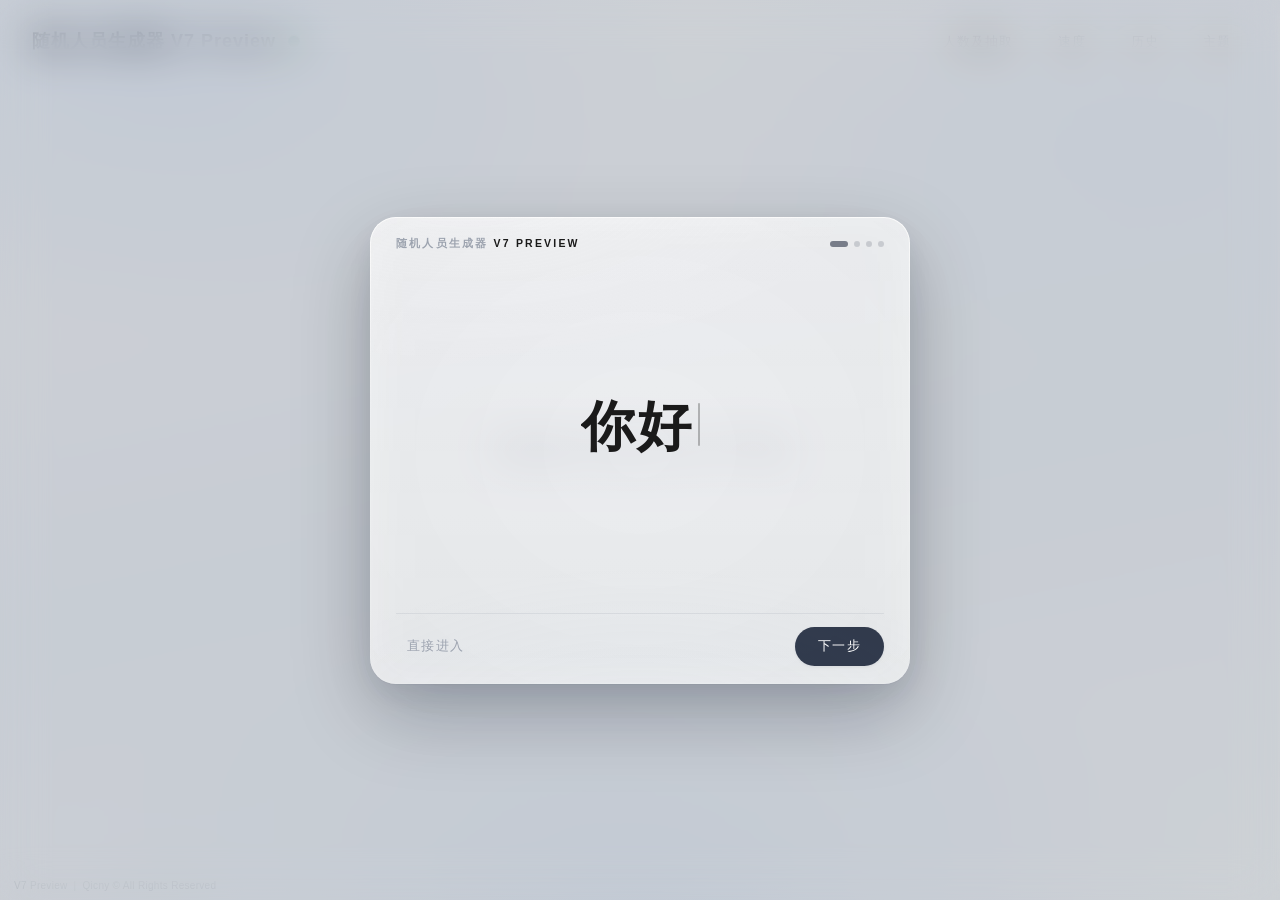
==== 分支/index.html @ a927fd6f "Add V7 preview, beta channel, and Pages deployment - Publish main at / and beta at /beta/ with GitHu" ====
<!DOCTYPE html>
<html lang="zh-CN">
<head>
<meta charset="UTF-8">
<meta name="viewport" content="width=device-width, initial-scale=1.0">
<title>随机人员生成器 V7 Preview</title>
<link rel="icon" href="data:,">
<script>
/* 版本渠道：尽早读取上次选择并跳转，避免页面先渲染再闪跳。
   /beta/ 为测试版，站点根路径为正式版；本地 file:// 调试不跳转。 */
(function () {
  'use strict';
  try {
    var saved = localStorage.getItem('rplg_channel_v1');
    if (saved !== 'preview' && saved !== 'release') return;
    if (location.protocol !== 'http:' && location.protocol !== 'https:') return;
    if (/^(localhost|127\.0\.0\.1|\[::1\])$/.test(location.hostname)) return;
    var path = location.pathname;
    var betaAt = path.indexOf('/beta/');
    var onBeta = betaAt !== -1;
    var base = onBeta
      ? path.slice(0, betaAt + 1)
      : path.slice(0, path.lastIndexOf('/') + 1);
    /* 只做「正式版入口 → Beta」的自动跳转；直接访问 /beta/ 时保留 Beta，
       允许用户随时手动回测试版。 */
    if (saved === 'preview' && !onBeta) location.replace(base + 'beta/');
  } catch (e) { /* 存储不可用时按当前页面继续 */ }
})();
</script>
<style>
/* ==========================================================
   Glass Material System
   层级：Nav < Control < Elevated < Sheet < Modal
   光学结构：surface tint（本体）→ transmission（backdrop）
             → diffusion（::after，z-index:-1，内容之下）
             → edge highlight（::before，内容之上，仅 1px 边缘）
   阴影只管 ambient elevation，光斑只管 specular，互不混用
   ========================================================== */

/* ---------- Design Tokens ---------- */
:root {
  /* 文字 */
  --ink: rgb(44, 50, 61);           /* primary */
  --ink-2: rgb(75, 85, 99);         /* secondary */
  --ink-3: rgb(156, 163, 175);      /* tertiary */
  --ink-strong: #1a1a1a;            /* 核心数字 */

  /* 光学全局 */
  --glass-blur-scale: 1;            /* 移动端媒体查询降档 */

  /* ---- Navigation Glass：最薄最透，漂浮在背景上的控制层 ---- */
  --mat-nav-opacity: .4;
  --mat-nav-blur: 0px;
  --mat-nav-sat: 1.4;
  --mat-nav-contrast: 1;
  --mat-nav-edge-top: .4;
  --mat-nav-edge-bot: .05;
  --mat-nav-spec: .08;
  --mat-nav-radius: 999px;
  --mat-nav-shadow: 0 1px 2px rgba(25, 35, 55, .05);

  /* ---- Control Glass：凹面，无 specular ---- */
  --mat-control-opacity: .56;
  --mat-control-radius: 12px;
  --mat-control-inset: 0 1px 2px rgba(25, 35, 55, .07), 0 -1px 0 rgba(255, 255, 255, .7);

  /* ---- Elevated Glass：面板内卡片（无 blur、无 spec：背景已是玻璃，无需再模糊） ---- */
  --mat-elevated-opacity: .55;
  --mat-elevated-blur: 0px;
  --mat-elevated-sat: 1.5;
  --mat-elevated-contrast: 1.04;
  --mat-elevated-edge-top: .45;
  --mat-elevated-edge-bot: .07;
  --mat-elevated-spec: .06;
  --mat-elevated-radius: 14px;
  --mat-elevated-shadow: 0 1px 2px rgba(25, 35, 55, .04),
                         0 6px 16px rgba(25, 35, 55, .05);

  /* ---- Drawer Glass：右侧抽屉，介于 Floating 与 Sheet 之间 ---- */
  --mat-drawer-opacity: .72;
  --mat-drawer-blur: 18px;
  --mat-drawer-sat: 1.7;
  --mat-drawer-contrast: 1.05;
  --mat-drawer-edge-top: .5;
  --mat-drawer-edge-bot: .08;
  --mat-drawer-spec: .18;
  --mat-drawer-fill: .07;
  --mat-drawer-radius: 24px;
  --mat-drawer-shadow: -2px 0 3px rgba(25, 35, 55, .04),
                       -10px 0 28px rgba(25, 35, 55, .06);

  /* ---- Sheet Glass：底部面板（预留层级，当前无宿主） ---- */
  --mat-sheet-opacity: .78;
  --mat-sheet-blur: 20px;
  --mat-sheet-sat: 1.7;
  --mat-sheet-contrast: 1.05;
  --mat-sheet-edge-top: .55;
  --mat-sheet-edge-bot: .1;
  --mat-sheet-spec: .18;
  --mat-sheet-fill: .08;
  --mat-sheet-radius: 24px;
  --mat-sheet-shadow: -2px 0 3px rgba(25, 35, 55, .04),
                       -12px 0 32px rgba(25, 35, 55, .07);

  /* ---- Modal Glass：最高材质 ---- */
  --mat-modal-opacity: .76;
  --mat-modal-blur: 22px;
  --mat-modal-sat: 1.75;
  --mat-modal-contrast: 1.06;
  --mat-modal-edge-top: .72;
  --mat-modal-edge-bot: .1;
  --mat-modal-spec: .22;
  --mat-modal-fill: .09;
  --mat-modal-vignette: .03;
  --mat-modal-radius: 24px;
  --mat-modal-shadow: 0 1px 1px rgba(25, 35, 55, .03),
                      0 10px 30px rgba(25, 35, 55, .08),
                      0 30px 80px rgba(25, 35, 55, .06);

  /* ---- Floating Glass：候选面板等小悬浮片 ---- */
  --mat-float-opacity: .85;
  --mat-float-blur: 14px;
  --mat-float-sat: 1.65;
  --mat-float-contrast: 1.04;
  --mat-float-edge-top: .5;
  --mat-float-edge-bot: .08;
  --mat-float-spec: .14;
  --mat-float-radius: 14px;
  --mat-float-shadow: 0 2px 6px rgba(25, 35, 55, .05),
                      0 12px 28px rgba(25, 35, 55, .08);

  /* ---- 二级页（面板内覆盖层：透亮玻璃 + 模糊，保证覆盖时可读） ---- */
  --mat-subpage-opacity: .78;
  --mat-subpage-blur: 14px;
  --mat-subpage-sat: 1.7;
  --mat-subpage-contrast: 1.03;
  --mat-subpage-edge-top: .6;
  --mat-subpage-edge-bot: .1;
  --mat-subpage-spec: .2;
  --mat-subpage-radius: 24px;

  /* 动画：无 overshoot，短而自然 */
  --spring-pop: cubic-bezier(.22, .85, .3, 1);
  --spring-soft: cubic-bezier(.25, .8, .3, 1);
  --ease-out: cubic-bezier(.2, .85, .3, 1);

  /* 动态环境光（JS 驱动，默认静态值；reduced-motion / 触屏下不启用） */
  --spec-x: 18%;
  --spec-y: -8%;
  --spec-a: 1;
}

/* ---------- 材质宿主 ---------- */
.glass,
.setting-item, .history-item {
  position: relative;
  isolation: isolate;
  border-radius: var(--g-radius, 14px);
}

/* 表面 tint：微垂向渐变（上亮下暗，模拟环境光） */
.glass {
  background: linear-gradient(180deg,
    rgba(255, 255, 255, calc(var(--g-opacity, .7) * 1.06)),
    rgba(255, 255, 255, var(--g-opacity, .7)));
}

/* 透过层 */
.glass {
  backdrop-filter:
    blur(calc(var(--g-blur, 0px) * var(--glass-blur-scale)))
    saturate(var(--g-sat, 1.5))
    contrast(var(--g-contrast, 1));
  -webkit-backdrop-filter:
    blur(calc(var(--g-blur, 0px) * var(--glass-blur-scale)))
    saturate(var(--g-sat, 1.5))
    contrast(var(--g-contrast, 1));
}

/* ambient shadow（elevation 系统） */
.glass { box-shadow: var(--g-shadow, none); }

/* edge highlight：1px Fresnel 渐变边，顶部亮→底部几乎消失 */
.glass::before,
.setting-item::before, .history-item::before {
  content: '';
  position: absolute;
  inset: 0;
  border-radius: inherit;
  padding: 1px;
  background: linear-gradient(180deg,
    rgba(255, 255, 255, var(--g-edge-top, .45)),
    rgba(255, 255, 255, var(--g-edge-bot, .07)) 40%,
    rgba(255, 255, 255, calc(var(--g-edge-bot, .07) * .6)) 100%);
  -webkit-mask: linear-gradient(#fff 0 0) content-box, linear-gradient(#fff 0 0);
  -webkit-mask-composite: xor;
  mask: linear-gradient(#fff 0 0) content-box, linear-gradient(#fff 0 0);
  mask-composite: exclude;
  pointer-events: none;
}

/* diffusion：specular 光斑 + 底部环境补光 + 折射暗角（内容之下） */
.glass::after,
.setting-item::after, .history-item::after {
  content: '';
  position: absolute;
  inset: 0;
  border-radius: inherit;
  z-index: -1;
  background:
    radial-gradient(130% 70% at var(--spec-x, 18%) var(--spec-y, -8%),
      rgba(255, 255, 255, calc(var(--g-spec, .1) * var(--spec-a, 1))),
      rgba(255, 255, 255, 0) 55%),
    radial-gradient(110% 60% at 50% 112%,
      rgba(190, 210, 235, var(--g-fill, 0)), rgba(255, 255, 255, 0) 62%),
    radial-gradient(95% 95% at 50% 50%,
      rgba(0, 0, 0, 0), rgba(0, 0, 0, var(--g-vignette, 0)));
  pointer-events: none;
}

/* ---------- 材质绑定 ---------- */
.mat-nav {
  --g-opacity: var(--mat-nav-opacity);
  --g-blur: var(--mat-nav-blur);
  --g-sat: var(--mat-nav-sat);
  --g-contrast: var(--mat-nav-contrast);
  --g-edge-top: var(--mat-nav-edge-top);
  --g-edge-bot: var(--mat-nav-edge-bot);
  --g-spec: var(--mat-nav-spec);
  --g-radius: var(--mat-nav-radius);
  --g-shadow: var(--mat-nav-shadow);
}

.mat-elevated {
  --g-opacity: var(--mat-elevated-opacity);
  --g-blur: var(--mat-elevated-blur);
  --g-sat: var(--mat-elevated-sat);
  --g-contrast: var(--mat-elevated-contrast);
  --g-edge-top: var(--mat-elevated-edge-top);
  --g-edge-bot: var(--mat-elevated-edge-bot);
  --g-spec: var(--mat-elevated-spec);
  --g-radius: var(--mat-elevated-radius);
  --g-shadow: var(--mat-elevated-shadow);
}

/* ---------- 层级关系（不靠 z-index，靠材质参数递增区分） ----------
   Base     → 背景与主界面内容
   Floating → 候选面板：高白度薄片，轻 blur
   Drawer   → 历史抽屉：中层，滑入侧投影，遮罩降饱和拉远主界面
   Sheet    → 底部面板：预留层级（规范：translateY+opacity+scale+blur，快且无 bounce）
   Modal    → 各居中弹窗与设置面板：最高材质，最强 edge/elevation
----------------------------------------------------------- */
.mat-drawer {
  --g-opacity: var(--mat-drawer-opacity);
  --g-blur: var(--mat-drawer-blur);
  --g-sat: var(--mat-drawer-sat);
  --g-contrast: var(--mat-drawer-contrast);
  --g-edge-top: var(--mat-drawer-edge-top);
  --g-edge-bot: var(--mat-drawer-edge-bot);
  --g-spec: var(--mat-drawer-spec);
  --g-fill: var(--mat-drawer-fill);
  --g-radius: var(--mat-drawer-radius);
  --g-shadow: var(--mat-drawer-shadow);
}

.mat-sheet {
  --g-opacity: var(--mat-sheet-opacity);
  --g-blur: var(--mat-sheet-blur);
  --g-sat: var(--mat-sheet-sat);
  --g-contrast: var(--mat-sheet-contrast);
  --g-edge-top: var(--mat-sheet-edge-top);
  --g-edge-bot: var(--mat-sheet-edge-bot);
  --g-spec: var(--mat-sheet-spec);
  --g-fill: var(--mat-sheet-fill);
  --g-radius: var(--mat-sheet-radius);
  --g-shadow: var(--mat-sheet-shadow);
}

.mat-modal {
  --g-opacity: var(--mat-modal-opacity);
  --g-blur: var(--mat-modal-blur);
  --g-sat: var(--mat-modal-sat);
  --g-contrast: var(--mat-modal-contrast);
  --g-edge-top: var(--mat-modal-edge-top);
  --g-edge-bot: var(--mat-modal-edge-bot);
  --g-spec: var(--mat-modal-spec);
  --g-fill: var(--mat-modal-fill);
  --g-vignette: var(--mat-modal-vignette);
  --g-radius: var(--mat-modal-radius);
  --g-shadow: var(--mat-modal-shadow);
}

.mat-floating {
  --g-opacity: var(--mat-float-opacity);
  --g-blur: var(--mat-float-blur);
  --g-sat: var(--mat-float-sat);
  --g-contrast: var(--mat-float-contrast);
  --g-edge-top: var(--mat-float-edge-top);
  --g-edge-bot: var(--mat-float-edge-bot);
  --g-spec: var(--mat-float-spec);
  --g-radius: var(--mat-float-radius);
  --g-shadow: var(--mat-float-shadow);
}

.mat-subpage {
  --g-opacity: var(--mat-subpage-opacity);
  --g-blur: var(--mat-subpage-blur);
  --g-sat: var(--mat-subpage-sat);
  --g-contrast: var(--mat-subpage-contrast);
  --g-edge-top: var(--mat-subpage-edge-top);
  --g-edge-bot: var(--mat-subpage-edge-bot);
  --g-spec: var(--mat-subpage-spec);
  --g-radius: var(--mat-subpage-radius);
}

/* ---------- 按钮：浮层上的控件，非玻璃材质 ----------
   玻璃是层级语言，不是全站滤镜。小控件不挂光学层，
   只保留 tint + 极轻接触影。 */
.top-btn, #resetBtn, #confirmBtn, #closeBtn, .sub-back-btn,
#clearHistoryBtn, #resetWeightsBtn, #repairComplianceBtn, .dialog-btn {
  background: rgba(255, 255, 255, .55);
  border: 1px solid rgba(25, 35, 55, .04);
  box-shadow: 0 1px 2px rgba(25, 35, 55, .06);
  border-radius: 12px;
}

.top-btn, #resetBtn { border-radius: 999px; }
#closeBtn, .sub-back-btn { border-radius: 50%; }

.top-btn:hover, #resetBtn:hover, #confirmBtn:hover,
#closeBtn:hover, .sub-back-btn:hover, #clearHistoryBtn:hover,
#resetWeightsBtn:hover, #repairComplianceBtn:hover, .dialog-btn:hover {
  background: rgba(255, 255, 255, .8);
}

/* 动态生成的卡片与静态卡片共用 elevated 材质（避免改动 JS） */
.setting-item, .history-item {
  --g-opacity: var(--mat-elevated-opacity);
  --g-blur: var(--mat-elevated-blur);
  --g-sat: var(--mat-elevated-sat);
  --g-contrast: var(--mat-elevated-contrast);
  --g-edge-top: var(--mat-elevated-edge-top);
  --g-edge-bot: var(--mat-elevated-edge-bot);
  --g-spec: var(--mat-elevated-spec);
  --g-radius: var(--mat-elevated-radius);
  --g-shadow: var(--mat-elevated-shadow);
  background: linear-gradient(180deg,
    rgba(255, 255, 255, calc(var(--g-opacity) * 1.06)),
    rgba(255, 255, 255, var(--g-opacity)));
}

/* ---------- Control Glass（凹面材质，无白描边、无 specular） ---------- */
#nameInput, .switch-track {
  background: rgba(255, 255, 255, var(--mat-control-opacity));
  border: 1px solid rgba(25, 35, 55, .05);
  box-shadow: var(--mat-control-inset);
}

/* ---------- 遮罩层（scrim） ---------- */
.scrim {
  position: fixed;
  inset: 0;
  background: rgba(22, 28, 45, .3);
  opacity: 0;
  visibility: hidden;
  transition: opacity .28s ease, visibility 0s linear .28s;
}

.scrim.show {
  opacity: 1;
  visibility: visible;
  transition: opacity .28s ease;
}

/* 遮罩轻模糊：全设备统一，不做移动端降档 */
.scrim {
  backdrop-filter: blur(4px);
  -webkit-backdrop-filter: blur(4px);
}

/* 面板遮罩：加深 + 降饱和，拉开背景→主界面→面板的景深 */
.scrim-strong {
  background: rgba(22, 28, 45, .36);
  backdrop-filter: blur(10px) saturate(.92);
  -webkit-backdrop-filter: blur(10px) saturate(.92);
}

/* 抽屉遮罩：降饱和让主界面处于更远的一层 */
.scrim-far {
  backdrop-filter: blur(5px) saturate(.9);
  -webkit-backdrop-filter: blur(5px) saturate(.9);
}

/* ==========================================================
   布局与组件
   ========================================================== */
* { margin: 0; padding: 0; box-sizing: border-box; }

html, body { height: 100%; }

body {
  /* 环境：极低对比度光场。玻璃的"空气"，不是装饰 */
  background:
    radial-gradient(60% 45% at 12% 6%, rgba(210, 226, 248, .36), rgba(210, 226, 248, 0) 70%),
    radial-gradient(50% 40% at 88% 14%, rgba(222, 234, 250, .3), rgba(222, 234, 250, 0) 70%),
    radial-gradient(65% 50% at 50% 102%, rgba(205, 222, 245, .28), rgba(205, 222, 245, 0) 72%),
    linear-gradient(168deg, #f9fafc 0%, #f0f4f9 55%, #f7f9fb 100%);
  display: flex;
  align-items: center;
  justify-content: center;
  font-family: -apple-system, BlinkMacSystemFont, "Segoe UI", "PingFang SC", "Microsoft YaHei", sans-serif;
  cursor: pointer;
  overflow: hidden;
  -webkit-tap-highlight-color: transparent;
  user-select: none;
  -webkit-user-select: none;
}

body.stopped { cursor: default; }

body.plain-bg {
  background: #f2f4f8;   /* 美化设置中关闭流光背景后的纯色底 */
}

/* always 佳乐激活：流光背景渐变为柔和暖橙 */
body.jiale-bg {
  background:
    radial-gradient(55% 42% at 12% 8%, rgba(255, 205, 150, .4), rgba(255, 205, 150, 0) 70%),
    radial-gradient(48% 40% at 88% 16%, rgba(255, 220, 175, .35), rgba(255, 220, 175, 0) 70%),
    radial-gradient(60% 48% at 50% 100%, rgba(255, 190, 130, .3), rgba(255, 190, 130, 0) 72%),
    linear-gradient(168deg, #fdf8f2 0%, #fbf1e6 55%, #fdf9f4 100%);
}

.title-area {
  position: fixed;
  top: 24px;
  left: 32px;
  display: flex;
  align-items: center;
  gap: 12px;
  z-index: 40;
}

#title {
  font-size: 18px;
  font-weight: 600;
  letter-spacing: 1px;
  color: var(--ink);
  touch-action: manipulation;
  -webkit-touch-callout: none;
}

/* 合规指示灯 */
#complianceDot {
  width: 12px;
  height: 12px;
  padding: 0;
  border: none;
  border-radius: 50%;
  background: var(--ink-3);
  cursor: pointer;
  flex-shrink: 0;
  box-shadow: 0 1px 4px rgba(25, 35, 55, .15),
              inset 0 1px 0 rgba(255, 255, 255, .7);
  transition: background .3s, transform .2s var(--spring-soft);
}

#complianceDot:hover { transform: scale(1.2); }
#complianceDot.pass { background: #4f9e75; }
#complianceDot.fail { background: #c96f63; }

/* 指示灯展开后的文字按钮 */
#complianceBtn {
  max-width: 0;
  padding: 8px 0;
  border-width: 0;
  opacity: 0;
  overflow: hidden;
  white-space: nowrap;
  pointer-events: none;
  transition: max-width .35s var(--ease-out),
              opacity .3s ease,
              padding .35s var(--ease-out);
}

#titleArea.expanded #complianceBtn {
  max-width: 190px;
  padding: 8px 16px;
  border-width: 1px;
  opacity: 1;
  pointer-events: auto;
}

/* 核心数字区：绝对视觉中心，多槽位中心对称布局 */
#numberArea {
  position: relative;
  width: 0;
  height: 0;
  transition:
    width .45s cubic-bezier(.34, 1.3, .5, 1),
    height .45s cubic-bezier(.34, 1.3, .5, 1);
}

.slot {
  position: absolute;
  transform: translate(-50%, -50%);
  font-weight: 800;
  line-height: 1.1;
  color: var(--ink-strong);
  white-space: nowrap;
  text-rendering: optimizeLegibility;
  transition:
    left .45s cubic-bezier(.34, 1.3, .5, 1),
    top .45s cubic-bezier(.34, 1.3, .5, 1),
    font-size .45s cubic-bezier(.34, 1.3, .5, 1),
    opacity .3s ease,
    transform .45s cubic-bezier(.34, 1.3, .5, 1);
}

.slot.hidden-slot { opacity: 0; }

.slot.bump { animation: bump .13s ease-out; }

@keyframes bump {
  0%   { transform: translate(-50%, -50%) translateY(6%) scale(.92); opacity: .3; }
  100% { transform: translate(-50%, -50%) translateY(0) scale(1); opacity: 1; }
}

.slot.final {
  animation: settlePop .32s var(--spring-soft); /* 极短定格高亮，无 glow */
}

@keyframes settlePop {
  0%   { transform: translate(-50%, -50%) scale(1.06); }
  100% { transform: translate(-50%, -50%) scale(1); }
}

/* 开始提示：轻量 secondary instruction，非按钮、无强发光 */
#startHint {
  position: fixed;
  left: 0; right: 0;
  top: 50%;
  transform: translateY(-50%);
  text-align: center;
  font-size: clamp(18px, 3.8vmin, 42px);
  font-weight: 600;
  letter-spacing: .12em;
  text-indent: .12em;
  color: #5a6375;
  pointer-events: none;
  transition: opacity .3s;
  z-index: 15;
}

#startHint::before {
  content: attr(data-text);
  position: absolute;
  inset: 0;
  background:
    linear-gradient(105deg,
      rgba(255, 255, 255, 0) 25%,
      rgba(170, 200, 255, .13) 40%,
      rgba(170, 200, 255, .13) 60%,
      rgba(255, 255, 255, 0) 75%),
    linear-gradient(105deg,
      rgba(255, 255, 255, 0) 38%,
      rgba(185, 215, 255, .3) 50%,
      rgba(255, 255, 255, 0) 62%);
  background-size: 260% 100%;
  background-repeat: no-repeat;
  -webkit-background-clip: text;
  background-clip: text;
  -webkit-text-fill-color: transparent;
  animation: shimmerSweep 4.8s linear infinite;
}

#startHint.hidden { opacity: 0; }
#startHint.hidden::before { animation: none; }

@keyframes shimmerSweep {
  0%   { background-position: 130% 0; }
  100% { background-position: -30% 0; }
}

#hint {
  position: fixed;
  left: 0; right: 0;
  bottom: 13vh;
  text-align: center;
  font-size: 14px;
  letter-spacing: 3px;
  color: var(--ink-3);
  pointer-events: none;
  transition: opacity .4s;
}

#hint.hidden { opacity: 0; }

#fireworks {
  position: fixed;
  inset: 0;
  width: 100%;
  height: 100%;
  pointer-events: none;
  z-index: 20;
}

#congrats {
  position: fixed;
  top: 20vh;
  left: 0; right: 0;
  text-align: center;
  font-size: clamp(60px, 12vmin, 150px);
  font-weight: 800;
  letter-spacing: .1em;
  text-indent: .1em;
  color: #e53935;
  background: linear-gradient(180deg, #ff8a3d, #e53935);
  -webkit-background-clip: text;
  background-clip: text;
  -webkit-text-fill-color: transparent;
  opacity: 0;
  transform: scale(1.08);
  filter: blur(30px);
  transition: opacity .7s ease,
              filter 1s var(--ease-out),
              transform 1s var(--ease-out);
  pointer-events: none;
  z-index: 30;
}

#congrats.show {
  opacity: 1;
  transform: scale(1);
  filter: blur(0);
}

#resetBtn {
  position: fixed;
  bottom: 5vh;
  left: 50%;
  transform: translateX(-50%);
  padding: 10px 36px;
  font-size: 14px;
  letter-spacing: 2px;
  font-family: inherit;
  color: var(--ink);
  cursor: pointer;
  opacity: 0;
  visibility: hidden;
  transition: opacity .4s, background .2s, box-shadow .2s, transform .2s var(--spring-soft);
  z-index: 40;
}

#resetBtn.visible { opacity: 1; visibility: visible; }
#resetBtn:active {
  transform: translateX(-50%) scale(.95);
  box-shadow: 0 2px 8px rgba(25, 35, 55, .08),
              inset 0 1px 2px rgba(25, 35, 55, .05);
}

/* ---------- 设置面板（Modal 材质） ---------- */
#overlay {
  display: flex;
  align-items: center;
  justify-content: center;
  z-index: 100;
}

#settingsPanel {
  position: relative;
  overflow-x: hidden;
  overflow-y: auto;
  max-height: 92vh;
  width: min(420px, 92vw);
  padding: 24px 28px 26px;
  opacity: 0;
  transform: translateY(10px) scale(.975);
  filter: blur(6px);
  box-shadow: 0 1px 1px rgba(25, 35, 55, .02),
              0 4px 12px rgba(25, 35, 55, .04),
              inset 0 1px 0 rgba(255, 255, 255, .5);
  transition:
    opacity .22s var(--ease-out),
    transform .26s var(--spring-soft),
    filter .26s var(--spring-soft),
    box-shadow .32s var(--spring-soft);
  user-select: none;
  -webkit-user-select: none;
}

#overlay.show #settingsPanel {
  opacity: 1;
  transform: translateY(0) scale(1);
  filter: blur(0);
  box-shadow: var(--g-shadow, none);
}

.panel-header {
  display: flex;
  justify-content: space-between;
  align-items: center;
  margin-bottom: 22px;
}

.panel-header span {
  font-size: 16px;
  font-weight: 600;
  letter-spacing: 1px;
  color: var(--ink);
}

/* 关闭/返回圆钮（Navigation 材质） */
#closeBtn, .sub-back-btn {
  width: 28px;
  height: 28px;
  display: flex;
  align-items: center;
  justify-content: center;
  padding: 0;
  font-size: 15px;
  line-height: 1;
  color: #52525b;
  cursor: pointer;
  transition: transform .2s var(--spring-soft), color .2s, background .2s, box-shadow .2s;
}

#closeBtn:hover, .sub-back-btn:hover { color: #1a1a1a; }
#closeBtn:active, .sub-back-btn:active {
  transform: scale(.9);
  box-shadow: 0 1px 2px rgba(25, 35, 55, .08),
              inset 0 1px 2px rgba(25, 35, 55, .04);
}

/* 文字层级 */
.row-label { font-size: 13px; color: var(--ink-2); margin-bottom: 8px; }
.row-desc { font-size: 11px; color: var(--ink-3); margin: -4px 0 8px; }

/* 速度滑块：玻璃凹槽轨道 + 白珠拇指 */
#speedSlider {
  -webkit-appearance: none;
  appearance: none;
  width: 100%;
  height: 26px;
  background: transparent;
  --fill: 16.7%;
  cursor: pointer;
}

#speedSlider::-webkit-slider-runnable-track {
  height: 8px;
  border-radius: 999px;
  background: linear-gradient(to right,
    #1a1a1a var(--fill),
    rgba(25, 35, 55, .07) var(--fill));
  box-shadow: inset 0 1px 3px rgba(25, 35, 55, .12),
              0 1px 0 rgba(255, 255, 255, .9);
}

#speedSlider::-moz-range-track {
  height: 8px;
  border-radius: 999px;
  background: rgba(25, 35, 55, .07);
  box-shadow: inset 0 1px 3px rgba(25, 35, 55, .12);
}

#speedSlider::-moz-range-progress {
  height: 8px;
  border-radius: 999px;
  background: #1a1a1a;
}

#speedSlider::-webkit-slider-thumb {
  -webkit-appearance: none;
  appearance: none;
  width: 24px;
  height: 24px;
  margin-top: -8px;
  border-radius: 50%;
  border: 1px solid rgba(255, 255, 255, .9);
  background: radial-gradient(circle at 32% 28%,
    #ffffff 0%, #f6f8fa 55%, #e4e8ee 100%);
  box-shadow: 0 3px 8px rgba(25, 35, 55, .18),
              0 1px 2px rgba(25, 35, 55, .08),
              inset 0 1px 1px rgba(255, 255, 255, .95),
              inset 0 -2px 3px rgba(25, 35, 55, .05);
  transition: transform .2s var(--spring-soft), box-shadow .25s;
}

#speedSlider::-moz-range-thumb {
  width: 24px;
  height: 24px;
  border-radius: 50%;
  border: 1px solid rgba(255, 255, 255, .9);
  background: radial-gradient(circle at 32% 28%,
    #ffffff 0%, #f6f8fa 55%, #e4e8ee 100%);
  box-shadow: 0 3px 8px rgba(25, 35, 55, .18),
              0 1px 2px rgba(25, 35, 55, .08),
              inset 0 1px 1px rgba(255, 255, 255, .95),
              inset 0 -2px 3px rgba(25, 35, 55, .05);
  transition: transform .2s var(--spring-soft), box-shadow .25s;
}

#speedSlider:active::-webkit-slider-thumb {
  transform: scale(1.1);
  box-shadow: 0 4px 12px rgba(25, 35, 55, .2),
              inset 0 2px 3px rgba(255, 255, 255, .95),
              inset 0 -2px 3px rgba(25, 35, 55, .05);
}

#speedSlider:active::-moz-range-thumb {
  transform: scale(1.1);
  box-shadow: 0 4px 12px rgba(25, 35, 55, .2),
              inset 0 2px 3px rgba(255, 255, 255, .95),
              inset 0 -2px 3px rgba(25, 35, 55, .05);
}

.speed-ends {
  display: flex;
  justify-content: space-between;
  margin-top: 6px;
  font-size: 11px;
  color: var(--ink-3);
}

.input-row { display: flex; gap: 8px; }
.input-wrap { position: relative; flex: 1; min-width: 0; }

#nameInput {
  width: 100%;
  min-width: 0;
  padding: 8px 12px;
  font-size: 14px;
  font-family: inherit;
  color: var(--ink-strong);
  border-radius: var(--mat-control-radius);
  outline: none;
  transition: border-color .2s, background .2s, box-shadow .2s;
}

#nameInput::placeholder { color: #a1a1aa; }

#nameInput:focus {
  border-color: #8fb4e8;
  background: rgba(255, 255, 255, .9);
  box-shadow: 0 0 0 3px rgba(158, 194, 240, .22),
              inset 0 1px 2px rgba(25, 35, 55, .03);
}

/* 模糊搜索候选面板（Floating 材质） */
#nameSuggest {
  position: fixed;
  display: none;
  flex-direction: column;
  gap: 2px;
  padding: 6px;
  max-height: 320px;
  overflow-y: auto;
  z-index: 120;
}

#nameSuggest.show { display: flex; }

.suggest-item {
  padding: 7px 10px;
  border-radius: 9px;
  font-size: 13px;
  color: var(--ink);
  cursor: pointer;
  flex-shrink: 0;
}

.suggest-item:hover { background: rgba(226, 236, 248, .6); }

/* 确认按钮（Navigation 材质） */
#confirmBtn {
  padding: 8px 16px;
  font-size: 13px;
  font-family: inherit;
  letter-spacing: 1px;
  color: var(--ink);
  cursor: pointer;
  transition: transform .2s var(--spring-soft), background .2s, box-shadow .2s;
}

#confirmBtn:active {
  transform: scale(.95);
  box-shadow: 0 1px 2px rgba(25, 35, 55, .07),
              inset 0 1px 2px rgba(25, 35, 55, .04);
}

#inputFeedback {
  margin-top: 8px;
  min-height: 18px;
  font-size: 12px;
  line-height: 1.5;
  color: #16a34a;
  opacity: 0;
  transition: opacity .3s;
}

#inputFeedback.error { color: #dc2626; }
#inputFeedback.show { opacity: 1; }

/* ---------- 设置列表 ---------- */
.settings-list {
  display: flex;
  flex-direction: column;
  gap: 8px;
}

.setting-item { padding: 12px 14px; }

.setting-link {
  display: flex;
  align-items: center;
  gap: 10px;
  cursor: pointer;
  transition: transform .2s var(--spring-soft), background .2s;
}

.setting-link:hover { background: rgba(255, 255, 255, .72); }
.setting-link:active { transform: scale(.99); }

.link-label { font-size: 13px; color: var(--ink); flex-shrink: 0; }
.link-state { margin-left: auto; font-size: 12px; }
.link-arrow { font-size: 16px; color: var(--ink-3); line-height: 1; }

#panelComplianceBtn .link-state.pass { color: #2f6e4f; }
#panelComplianceBtn .link-state.fail { color: #9c463c; }

/* ---------- 二级页（面板内滑动覆盖层） ---------- */
.subpage {
  position: absolute;
  inset: 0;
  display: flex;
  flex-direction: column;
  padding: 24px 28px 26px;
  transform: translateX(64px);
  opacity: 0;
  pointer-events: none;
  transition: transform .42s cubic-bezier(.22, .9, .3, 1), opacity .32s ease;
}

.subpage.open {
  transform: translateX(0);
  opacity: 1;
  pointer-events: auto;
}

/* 二级界面：三个分区入口做成圆角卡片，紧凑铺满面板 */
.group-card {
  position: relative;
  display: flex;
  align-items: center;
  gap: 14px;
  padding: 15px 16px;
  border-radius: 18px;
  background: rgba(255, 255, 255, .55);
  border: 1px solid rgba(255, 255, 255, .65);
  box-shadow: 0 1px 2px rgba(25, 35, 55, .04), inset 0 1px 0 rgba(255, 255, 255, .55);
  cursor: pointer;
  isolation: isolate;
  user-select: none;
  -webkit-user-select: none;
  transition: transform .2s var(--spring-soft), background .3s ease, box-shadow .25s ease;
}
.group-card:hover { background: rgba(255, 255, 255, .72); }
.group-card:active { transform: scale(.985); }
html[data-theme="dark"] .group-card {
  background: rgba(255, 255, 255, .07);
  border-color: rgba(255, 255, 255, .10);
  box-shadow: 0 1px 2px rgba(0, 0, 0, .25), inset 0 1px 0 rgba(255, 255, 255, .10);
}
html[data-theme="dark"] .group-card:hover { background: rgba(255, 255, 255, .11); }
.gc-ico {
  flex: 0 0 auto;
  width: 44px;
  height: 44px;
  display: flex;
  align-items: center;
  justify-content: center;
  border-radius: 13px;
  background: linear-gradient(160deg, rgba(110, 190, 255, .22), rgba(110, 190, 255, .07));
  font-size: 22px;
  line-height: 1;
}
html[data-theme="dark"] .gc-ico { background: rgba(255, 255, 255, .08); }
.gc-body { flex: 1; min-width: 0; display: flex; flex-direction: column; gap: 3px; }
.gc-title { font-size: 15px; font-weight: 700; letter-spacing: .04em; color: var(--ink-strong, #1c2030); }
.gc-sub { font-size: 12px; color: var(--ink-3, #8a93a5); }
html[data-theme="dark"] .gc-title { color: #fff; }
.group-card .link-arrow { font-size: 18px; }

/* 三级界面分区页：内容区独立滚动，超高时不影响面板头部 */
#probGroupPage .settings-list,
#beautyGroupPage .settings-list,
#otherGroupPage .settings-list {
  flex: 1;
  overflow-y: auto;
}

.sub-header {
  display: flex;
  align-items: center;
  gap: 10px;
  margin-bottom: 16px;
  flex-shrink: 0;
}

.sub-header span {
  font-size: 16px;
  font-weight: 600;
  letter-spacing: 1px;
  color: var(--ink);
}

#clearHistoryBtn {
  flex-shrink: 0;
  margin-top: 12px;
  padding: 9px 0;
  width: 100%;
  font-size: 12px;
  letter-spacing: 1px;
  font-family: inherit;
  color: var(--ink-2);
  cursor: pointer;
  transition: transform .2s var(--spring-soft), color .2s, background .2s, box-shadow .2s;
}

#clearHistoryBtn:hover { color: #1a1a1a; }

#clearHistoryBtn:active {
  transform: scale(.98);
  box-shadow: 0 1px 2px rgba(25, 35, 55, .07),
              inset 0 1px 2px rgba(25, 35, 55, .04);
}

#aboutContent {
  flex: 1;
  min-height: 120px;
  font-size: 13px;
  line-height: 1.8;
  color: var(--ink-2);
  white-space: pre-line;
  overflow-y: auto;
}

/* ---------- 概率分配池（Modal 大弹窗） ---------- */
#probPoolOverlay {
  display: flex;
  align-items: center;
  justify-content: center;
  z-index: 115;
}

#probPoolPage {
  width: min(560px, 92vw);
  max-height: 82vh;
  display: flex;
  flex-direction: column;
  padding: 22px 24px;
  opacity: 0;
  transform: translateY(8px) scale(.97);
  filter: blur(6px);
  box-shadow: 0 1px 1px rgba(25, 35, 55, .02),
              0 4px 14px rgba(25, 35, 55, .04),
              inset 0 1px 0 rgba(255, 255, 255, .5);
  transition:
    opacity .2s var(--ease-out),
    transform .24s var(--spring-soft),
    filter .24s var(--spring-soft),
    box-shadow .3s var(--spring-soft);
  user-select: none;
  -webkit-user-select: none;
}

#probPoolOverlay.show #probPoolPage {
  opacity: 1;
  transform: translateY(0) scale(1);
  filter: blur(0);
  box-shadow: var(--g-shadow, none);
}

.prob-desc {
  font-size: 11px;
  color: var(--ink-3);
  margin: -8px 0 10px;
  flex-shrink: 0;
}

#probPoolList {
  flex: 1;
  min-height: 0;
  overflow-y: auto;
  display: flex;
  flex-direction: column;
  gap: 6px;
  padding: 2px;
}

/* 概率池：轻量列表行（分隔线，非卡片套卡片） */
.prob-row {
  display: flex;
  align-items: center;
  gap: 10px;
  padding: 7px 2px;
  flex-shrink: 0;
  border-bottom: 1px solid rgba(25, 35, 55, .05);
}

.prob-row:last-child { border-bottom: none; }

.prob-name {
  width: 68px;
  font-size: 13px;
  color: var(--ink);
  flex-shrink: 0;
  white-space: nowrap;
}

.prob-row.jiale-active {
  background: rgba(255, 236, 179, .35);
  border-radius: 8px;
  border-bottom-color: transparent;
}

.prob-row.jiale-active .prob-name { color: #8a6d1a; }
.prob-row.jiale-active .prob-name::after { content: ' ★'; font-size: 10px; }

/* 概率池滑块：玻璃凹槽 + 小白珠；按压仅投影微沉，无放大无发光 */
.prob-slider {
  -webkit-appearance: none;
  appearance: none;
  flex: 1;
  min-width: 0;
  height: 20px;
  background: transparent;
  --pf: 10%;
  cursor: pointer;
}

.prob-slider::-webkit-slider-runnable-track {
  height: 6px;
  border-radius: 999px;
  background: linear-gradient(to right,
    #1a1a1a var(--pf),
    rgba(25, 35, 55, .08) var(--pf));
  box-shadow: inset 0 1px 2px rgba(25, 35, 55, .1);
}

.prob-slider::-moz-range-track {
  height: 6px;
  border-radius: 999px;
  background: rgba(25, 35, 55, .08);
  box-shadow: inset 0 1px 2px rgba(25, 35, 55, .1);
}

.prob-slider::-moz-range-progress {
  height: 6px;
  border-radius: 999px;
  background: #1a1a1a;
}

.prob-slider::-webkit-slider-thumb {
  -webkit-appearance: none;
  appearance: none;
  width: 16px;
  height: 16px;
  margin-top: -5px;
  border-radius: 50%;
  border: 1px solid rgba(255, 255, 255, .9);
  background: radial-gradient(circle at 32% 28%,
    #ffffff 0%, #eef1f5 70%, #e0e5ec 100%);
  box-shadow: 0 1px 3px rgba(25, 35, 55, .16),
              inset 0 1px 1px rgba(255, 255, 255, .95);
}

.prob-slider::-moz-range-thumb {
  width: 16px;
  height: 16px;
  border-radius: 50%;
  border: 1px solid rgba(255, 255, 255, .9);
  background: radial-gradient(circle at 32% 28%,
    #ffffff 0%, #eef1f5 70%, #e0e5ec 100%);
  box-shadow: 0 1px 3px rgba(25, 35, 55, .16),
              inset 0 1px 1px rgba(255, 255, 255, .95);
}

.prob-slider:active::-webkit-slider-thumb {
  box-shadow: 0 2px 5px rgba(25, 35, 55, .2),
              inset 0 1px 1px rgba(255, 255, 255, .95);
}

.prob-slider:active::-moz-range-thumb {
  box-shadow: 0 2px 5px rgba(25, 35, 55, .2),
              inset 0 1px 1px rgba(255, 255, 255, .95);
}

.prob-slider:disabled {
  opacity: .4;
  cursor: default;
}

.prob-val {
  width: 22px;
  text-align: center;
  font-size: 12px;
  color: var(--ink-2);
  font-variant-numeric: tabular-nums;
  flex-shrink: 0;
}

.prob-pct {
  width: 48px;
  text-align: right;
  font-size: 11px;
  color: var(--ink-3);
  font-variant-numeric: tabular-nums;
  flex-shrink: 0;
}

#resetWeightsBtn {
  flex-shrink: 0;
  margin-top: 10px;
  padding: 9px 0;
  width: 100%;
  font-size: 12px;
  letter-spacing: 1px;
  font-family: inherit;
  color: var(--ink);
  cursor: pointer;
  transition: transform .2s var(--spring-soft), background .2s, box-shadow .2s;
}

#resetWeightsBtn:active {
  transform: scale(.98);
  box-shadow: 0 1px 2px rgba(25, 35, 55, .07),
              inset 0 1px 2px rgba(25, 35, 55, .04);
}

/* ---------- 右上角操作区 ---------- */
.top-actions {
  position: fixed;
  top: 24px;
  right: 32px;
  display: flex;
  gap: 10px;
  z-index: 40;
}

.top-btn {
  padding: 8px 16px;
  font-size: 13px;
  letter-spacing: 1px;
  font-family: inherit;
  color: var(--ink);
  cursor: pointer;
  transition: transform .2s var(--spring-soft), background .25s, color .25s, box-shadow .2s;
  touch-action: manipulation;
}

.top-btn:active { transform: scale(.95); }

#complianceBtn.pass { background: rgba(203, 233, 216, .78); color: #2f6e4f; }
#complianceBtn.fail { background: rgba(243, 205, 201, .78); color: #9c463c; }

/* ---------- 历史抽屉（Sheet 材质） ---------- */
#historyOverlay { z-index: 90; }

#historyDrawer {
  position: fixed;
  top: 0;
  right: 0;
  bottom: 0;
  width: clamp(280px, 16.6vw, 360px);
  display: flex;
  flex-direction: column;
  padding: 20px 20px 22px;
  border-radius: 24px 0 0 24px;
  transform: translateX(100%);
  filter: blur(5px);
  box-shadow: 0 0 0 rgba(25, 35, 55, 0),
              inset 1px 0 0 rgba(255, 255, 255, .4);
  transition:
    transform .3s var(--spring-soft),
    filter .3s var(--spring-soft),
    box-shadow .34s var(--spring-soft);
  z-index: 95;
  user-select: none;
  -webkit-user-select: none;
}

#historyDrawer.open {
  transform: translateX(0);
  filter: blur(0);
  box-shadow: var(--g-shadow, none);
}

.drawer-header {
  display: flex;
  justify-content: space-between;
  align-items: center;
  margin-bottom: 16px;
  flex-shrink: 0;
}

.drawer-header span {
  font-size: 15px;
  font-weight: 600;
  letter-spacing: 1px;
  color: var(--ink);
}

#historyList {
  flex: 1;
  min-height: 0;
  overflow-y: auto;
  display: flex;
  flex-direction: column;
  gap: 8px;
  padding: 2px;
  contain: strict;
}

.history-item {
  display: flex;
  justify-content: space-between;
  align-items: center;
  flex-shrink: 0;
  padding: 10px 14px;
  --g-radius: 16px;
}

.h-name { font-size: 14px; font-weight: 600; color: var(--ink-strong); }
.h-time { font-size: 11px; color: var(--ink-2); letter-spacing: .5px; }

#historyEmpty {
  display: none;
  margin-top: 48px;
  text-align: center;
  font-size: 12px;
  letter-spacing: 1px;
  color: var(--ink-3);
}

/* ---------- 清空历史确认弹窗（Modal） ---------- */
#confirmOverlay {
  display: flex;
  align-items: center;
  justify-content: center;
  z-index: 110;
}

#confirmDialog {
  width: min(280px, 80vw);
  padding: 22px 24px 20px;
  text-align: center;
  opacity: 0;
  transform: translateY(6px) scale(.97);
  filter: blur(6px);
  box-shadow: 0 1px 1px rgba(25, 35, 55, .02),
              0 4px 14px rgba(25, 35, 55, .04),
              inset 0 1px 0 rgba(255, 255, 255, .5);
  transition:
    opacity .2s var(--ease-out),
    transform .24s var(--spring-soft),
    filter .24s var(--spring-soft),
    box-shadow .3s var(--spring-soft);
  user-select: none;
  -webkit-user-select: none;
}

#confirmOverlay.show #confirmDialog {
  opacity: 1;
  transform: translateY(0) scale(1);
  filter: blur(0);
  box-shadow: var(--g-shadow, none);
}

.confirm-text {
  font-size: 14px;
  line-height: 1.7;
  letter-spacing: .5px;
  color: var(--ink-strong);
}

.confirm-btns { display: flex; gap: 10px; margin-top: 18px; }

.dialog-btn {
  flex: 1;
  padding: 9px 0;
  font-size: 13px;
  font-family: inherit;
  letter-spacing: 1px;
  cursor: pointer;
  transition: transform .2s var(--spring-soft), background .2s, box-shadow .2s;
}
.dialog-btn:active {
  transform: scale(.95);
  box-shadow: 0 1px 2px rgba(25, 35, 55, .07),
              inset 0 1px 2px rgba(25, 35, 55, .04);
}

#cancelClearBtn { color: var(--ink-strong); }
#confirmClearBtn { color: var(--ink); }

/* ---------- 合规自检报告弹窗（Modal） ---------- */
#complianceOverlay {
  display: flex;
  align-items: center;
  justify-content: center;
  z-index: 110;
}

#complianceDialog {
  width: min(320px, 86vw);
  max-height: 70vh;
  overflow-y: auto;
  padding: 22px 24px 20px;
  opacity: 0;
  transform: translateY(6px) scale(.97);
  filter: blur(6px);
  box-shadow: 0 1px 1px rgba(25, 35, 55, .02),
              0 4px 14px rgba(25, 35, 55, .04),
              inset 0 1px 0 rgba(255, 255, 255, .5);
  transition:
    opacity .2s var(--ease-out),
    transform .24s var(--spring-soft),
    filter .24s var(--spring-soft),
    box-shadow .3s var(--spring-soft);
  user-select: none;
  -webkit-user-select: none;
}

#complianceOverlay.show #complianceDialog {
  opacity: 1;
  transform: translateY(0) scale(1);
  filter: blur(0);
  box-shadow: var(--g-shadow, none);
}

#complianceSummary {
  font-size: 15px;
  font-weight: 600;
  letter-spacing: .5px;
  margin-bottom: 12px;
}

#complianceSummary.pass { color: #2f6e4f; }
#complianceSummary.fail { color: #9c463c; }

#complianceDetails {
  text-align: left;
  display: flex;
  flex-direction: column;
  gap: 8px;
}

.compliance-issue {
  font-size: 13px;
  line-height: 1.6;
  color: #7a4a43;
  background: rgba(243, 205, 201, .35);
  border-radius: 12px;
  padding: 9px 12px;
}

.compliance-ok {
  font-size: 13px;
  line-height: 1.6;
  color: var(--ink-2);
  background: rgba(203, 233, 216, .3);
  border-radius: 12px;
  padding: 9px 12px;
}

#repairComplianceBtn {
  margin-top: 12px;
  padding: 9px 0;
  width: 100%;
  font-size: 13px;
  letter-spacing: 1px;
  font-family: inherit;
  color: var(--ink);
  cursor: pointer;
  transition: transform .2s var(--spring-soft), background .2s, box-shadow .2s;
}

#repairComplianceBtn:active {
  transform: scale(.98);
  box-shadow: 0 1px 2px rgba(25, 35, 55, .07),
              inset 0 1px 2px rgba(25, 35, 55, .04);
}

/* ---------- 美化设置（内联在三级界面） ---------- */
.beautify-warn {
  margin-top: 10px;
  font-size: 11px;
  line-height: 1.6;
  color: var(--ink-3);
}

/* ---------- 人数选择：与速度同款的按钮本体 Q 弹扩大 ---------- */
/* wrap 固定初始尺寸：展开动画不挤动旁边按钮 */
.pick-wrap {
  position: relative;
  width: 104px;   /* 容纳「人数及抽取」五个字，避免文字溢出压到速度按钮 */
  height: 36px;
}

/* 按钮常驻可见，面板从按钮下缘 Q 弹展开（popover） */
#pickBtn {
  position: absolute;
  inset: 0;
}

#pickPop {
  position: absolute;
  top: calc(100% + 8px);  /* 按钮下方留隙展开，不覆盖按钮与旁边控件 */
  right: 0;
  width: 240px;
  height: 210px;
  padding: 16px 16px 14px;
  display: flex;
  flex-direction: column;
  justify-content: center;
  gap: 4px;
  border-radius: 18px;
  transform-origin: top right;
  opacity: 0;
  transform: scale(.85, .5);
  pointer-events: none;
  transition:
    opacity .2s ease,
    transform .38s cubic-bezier(.34, 1.5, .5, 1);
  z-index: 45;
}

#pickPop.open {
  opacity: 1;
  transform: scale(1, 1);
  pointer-events: auto;
}

.pick-label {
  font-size: 11px;
  color: var(--ink-3);
  margin-bottom: 6px;
}

.pick-row {
  display: flex;
  gap: 6px;
  margin-bottom: 12px;
}

.pick-opt {
  flex: 1;
  padding: 7px 0;
  font-size: 12px;
  font-family: inherit;
  border-radius: 9px;
  border: 1px solid rgba(25, 35, 55, .05);
  background: rgba(255, 255, 255, .55);
  color: var(--ink-2);
  cursor: pointer;
  transition: background .2s, color .2s, transform .15s var(--spring-soft);
}

.pick-opt:active { transform: scale(.96); }

.pick-opt.active {
  background: rgba(25, 35, 55, .85);
  color: #ffffff;
  border-color: transparent;
}

/* ---------- 速度调节：按钮本体 Q 弹扩大成大面板 ---------- */
/* wrap 固定初始尺寸：展开动画不挤动旁边按钮 */
.speed-wrap {
  position: relative;
  width: 64px;
  height: 36px;
}

/* 按钮常驻可见，面板从按钮下缘 Q 弹展开（popover） */
#speedBtn {
  position: absolute;
  inset: 0;
}

#speedPop {
  position: absolute;
  top: calc(100% + 8px);  /* 按钮下方留隙展开，不覆盖按钮与旁边控件 */
  right: 0;
  width: 220px;
  height: 140px;
  padding: 14px 16px;
  display: flex;
  flex-direction: column;
  justify-content: center;
  gap: 6px;
  border-radius: 18px;
  transform-origin: top right;
  opacity: 0;
  transform: scale(.85, .5);
  pointer-events: none;
  transition:
    opacity .2s ease,
    transform .38s cubic-bezier(.34, 1.5, .5, 1);
  z-index: 45;
}

#speedPop.open {
  opacity: 1;
  transform: scale(1, 1);
  pointer-events: auto;
}

#speedValue {
  text-align: center;
  font-size: 18px;
  font-weight: 700;
  letter-spacing: 1px;
  color: var(--ink);
  font-variant-numeric: tabular-nums;
}

.beautify-row { display: flex; align-items: center; }

/* iOS 风格开关（凹槽 Control + 玻璃珠） */
.switch {
  position: relative;
  width: 44px;
  height: 26px;
  margin-left: auto;
  cursor: pointer;
  flex-shrink: 0;
}

.switch input { display: none; }

.switch-track {
  position: absolute;
  inset: 0;
  border-radius: 999px;
  transition: background .25s;
}

.switch-track::after {
  content: '';
  position: absolute;
  top: 3px;
  left: 3px;
  width: 20px;
  height: 20px;
  border-radius: 50%;
  background: #ffffff;
  box-shadow: 0 2px 4px rgba(25, 35, 55, .18),
              inset 0 1px 0 rgba(255, 255, 255, .95);
  transition: transform .25s var(--spring-soft);
}

.switch input:checked + .switch-track {
  background: rgba(143, 180, 232, .55);
  box-shadow: none;
  border-color: transparent;
}

.switch input:checked + .switch-track::after {
  transform: translateX(18px);
}

/* ---------- 奶龙装饰 ---------- */
#nailongWrap {
  position: fixed;
  right: 18px;
  bottom: 16px;
  width: 130px;
  height: 130px;
  display: flex;
  align-items: center;
  justify-content: center;
  pointer-events: none;
  z-index: 10;
}

#nailongImg {
  max-width: 100%;
  max-height: 100%;
  object-fit: contain;
  filter: drop-shadow(0 4px 12px rgba(25, 35, 55, .12));
}

#nailongFallback {
  display: none;
  align-items: center;
  justify-content: center;
  width: 110px;
  height: 110px;
  background: linear-gradient(180deg,
    rgba(255, 255, 255, .88),
    rgba(255, 255, 255, .78));
  backdrop-filter: blur(10px);
  -webkit-backdrop-filter: blur(10px);
  border: 1px solid rgba(255, 255, 255, .7);
  border-radius: 50%;
  font-size: 20px;
  font-weight: 600;
  color: var(--ink);
  box-shadow: 0 4px 16px rgba(25, 35, 55, .1),
              inset 0 1px 0 rgba(255, 255, 255, .9);
}

/* ---------- 键盘焦点可见性 ---------- */
button:focus-visible {
  outline: 2px solid rgba(143, 180, 232, .6);
  outline-offset: 2px;
}

/* ---------- 首次启动引导（液态玻璃 · 四页轮播） ---------- */
#onboarding {
  position: fixed;
  inset: 0;
  z-index: 350;
  display: flex;
  align-items: center;
  justify-content: center;
  padding: 24px;
  box-sizing: border-box;
  /* 只做高斯模糊遮罩：主界面被虚化，引导窗口浮在其上 */
  background: rgba(20, 29, 45, .18);
  backdrop-filter: blur(22px) saturate(1.06);
  -webkit-backdrop-filter: blur(22px) saturate(1.06);
  overflow: hidden;
  opacity: 0;
  transition: opacity .46s var(--ease-out);
}
html[data-theme="dark"] #onboarding { background: rgba(4, 8, 14, .42); }
#onboarding.ready { opacity: 1; }
#onboarding.leaving { opacity: 0; pointer-events: none; }

.ob-card {
  position: relative;
  z-index: 1;
  box-sizing: border-box;
  width: min(540px, 100%);
  max-height: min(86vh, 640px);
  display: flex;
  flex-direction: column;
  padding: 20px 26px 18px;
  border-radius: 26px;
  box-shadow: var(--g-shadow, none), 0 28px 80px rgba(12, 20, 36, .22);
  opacity: 0;
  transform: translateY(20px) scale(.96);
  filter: blur(9px);
  transition:
    opacity .46s var(--ease-out),
    transform .58s var(--spring-soft),
    filter .5s var(--spring-soft);
  will-change: transform, opacity, filter;
}
#onboarding.ready .ob-card { opacity: 1; transform: none; filter: none; }
#onboarding.leaving .ob-card {
  opacity: 0;
  transform: translateY(-12px) scale(.945);
  filter: blur(10px);
}

.ob-card [hidden] { display: none !important; }

.ob-top {
  display: flex;
  align-items: center;
  justify-content: space-between;
  gap: 12px;
  margin-bottom: 8px;
}

.ob-brand {
  font-size: 10.5px;
  font-weight: 700;
  letter-spacing: 2.2px;
  color: var(--ink-3);
  text-transform: uppercase;
}
.ob-brand b { color: var(--ink-strong); }

.ob-dots { display: flex; align-items: center; gap: 6px; }
.ob-dot {
  width: 6px;
  height: 6px;
  padding: 0;
  border: 0;
  border-radius: 999px;
  background: rgba(25, 35, 55, .16);
  cursor: pointer;
  transition: width .32s var(--spring-soft), background .3s ease;
}
.ob-dot.on { width: 18px; background: rgba(25, 35, 55, .55); }

.ob-body {
  position: relative;
  flex: 1;
  min-height: min(340px, 52vh);
  max-height: min(64vh, 430px);
  overflow-y: auto;
  overscroll-behavior: contain;
  scrollbar-width: none;
}
.ob-body::-webkit-scrollbar { display: none; }

.ob-page { display: none; }
.ob-page.on { display: block; animation: obPageIn .46s cubic-bezier(.2, 1.08, .32, 1) both; }
.ob-page.on.back { animation-name: obPageInBack; }

@keyframes obPageIn {
  from { opacity: 0; transform: translateX(18px); filter: blur(4px); }
  to   { opacity: 1; transform: none; filter: none; }
}
@keyframes obPageInBack {
  from { opacity: 0; transform: translateX(-18px); filter: blur(4px); }
  to   { opacity: 1; transform: none; filter: none; }
}

.ob-kicker {
  font-size: 10.5px;
  font-weight: 700;
  letter-spacing: 2.4px;
  color: #5f7fae;
  margin-bottom: 7px;
}
.ob-title {
  font-size: 22px;
  font-weight: 700;
  letter-spacing: .5px;
  color: var(--ink-strong);
  line-height: 1.35;
}
.ob-sub {
  font-size: 12.5px;
  line-height: 1.6;
  letter-spacing: .2px;
  color: var(--ink-3);
  margin: 7px 0 15px;
}

/* ---------- 欢迎页：多语言问候，iOS 式顺滑切换 ---------- */
.ob-welcome {
  min-height: min(340px, 52vh);
  display: flex;
  flex-direction: column;
  align-items: center;
  justify-content: center;
  text-align: center;
}
.ob-hello {
  height: 78px;
  display: flex;
  align-items: center;
  justify-content: center;
  overflow: hidden;
}
.ob-hello-word {
  display: inline-block;
  min-height: 1.1em;
  font-size: clamp(38px, 12vw, 54px);
  font-weight: 700;
  letter-spacing: 2px;
  line-height: 1;
  color: var(--ink-strong);
}
.ob-hello-word::after {
  content: '';
  display: inline-block;
  width: 2px;
  height: .8em;
  margin-left: 5px;
  border-radius: 1px;
  vertical-align: -.02em;
  background: currentColor;
  opacity: .28;
  animation: obCaret 1s steps(1, end) infinite;
}
/* .glass * 的主题色过渡会覆盖子元素，这里恢复引导内需要的动效 */
.ob-card .ob-hello-word {
  transition: opacity .5s var(--ease-out), transform .55s cubic-bezier(.16, .84, .24, 1), filter .5s ease;
}
.ob-hello-word.out { opacity: 0; transform: translateY(-8px) scale(.985); filter: blur(7px); }
.ob-hello-word.out::after { opacity: 0; animation: none; }
@keyframes obCaret {
  0%, 45% { opacity: .28; }
  46%, 100% { opacity: 0; }
}

/* ---------- 设置页：直接调整，不再二次展开 ---------- */
.ob-settings {
  display: grid;
  gap: 2px;
  padding: 8px 12px;
  border-radius: 16px;
  background: rgba(255, 255, 255, .38);
  border: 1px solid rgba(25, 35, 55, .05);
  box-shadow: inset 0 1px 2px rgba(25, 35, 55, .03);
}
html[data-theme="dark"] .ob-settings { background: rgba(255, 255, 255, .05); border-color: rgba(255, 255, 255, .08); }

/* ---------- 功能特色页：纯排版，不使用装饰图案 ---------- */
.ob-list { display: grid; }
.ob-list-row {
  display: flex;
  align-items: flex-start;
  gap: 12px;
  padding: 11px 2px;
}
.ob-list-row + .ob-list-row { border-top: 1px solid rgba(25, 35, 55, .07); }
.ob-list-no {
  flex-shrink: 0;
  width: 20px;
  padding-top: 1px;
  font-size: 10px;
  font-weight: 700;
  letter-spacing: .5px;
  color: var(--ink-3);
  font-variant-numeric: tabular-nums;
}
.ob-list-body b { display: block; margin-bottom: 2px; font-size: 13px; font-weight: 600; letter-spacing: .2px; color: var(--ink-strong); }
.ob-list-body span { display: block; font-size: 12px; line-height: 1.6; color: var(--ink-3); }
html[data-theme="dark"] .ob-list-row + .ob-list-row { border-top-color: rgba(255, 255, 255, .09); }

/* ---------- 佳乐庆典页：整窗暖橙，只保留文案与按钮 ---------- */
.ob-card.glass {
  transition:
    opacity .46s var(--ease-out),
    transform .58s var(--spring-soft),
    filter .5s var(--spring-soft),
    background .55s ease,
    box-shadow .55s ease;
}
.ob-card.ob-warm {
  background: linear-gradient(180deg, rgba(255, 241, 226, .82), rgba(255, 224, 193, .76));
  box-shadow: var(--g-shadow, none), 0 28px 80px rgba(120, 64, 20, .16);
}
.ob-warm .ob-brand, .ob-warm .ob-brand b { color: #8a5420; }
.ob-warm .ob-dot { background: rgba(122, 74, 30, .2); }
.ob-warm .ob-dot.on { background: rgba(122, 74, 30, .62); }
.ob-warm .ob-kicker { color: #a8722c; }
.ob-warm .ob-title { color: #6e4516; letter-spacing: 2px; }
.ob-warm-copy { margin-top: 10px; }
.ob-warm-copy p {
  margin: 0 0 9px;
  font-size: 12.5px;
  line-height: 1.8;
  letter-spacing: .2px;
  color: #7d5a34;
}
.ob-warm-copy p:last-child { margin-bottom: 0; }
.ob-page[data-page="3"].on {
  display: flex;
  flex-direction: column;
  justify-content: center;
  min-height: min(340px, 52vh);
}
.ob-warm .ob-foot { border-top-color: rgba(122, 74, 30, .16); }
.ob-warm .ob-btn { background: rgba(255, 255, 255, .48); border-color: rgba(122, 74, 30, .14); color: #6e4516; }
.ob-warm .ob-btn.ghost { background: transparent; color: #8a6a44; }
.ob-warm .ob-btn.primary { background: #7a4a1e; color: #fff6e8; }

.ob-try {
  width: 100%;
  margin-top: 14px;
  padding: 11px 18px;
  font-family: inherit;
  font-size: 13px;
  font-weight: 700;
  letter-spacing: 2px;
  color: #fff6e8;
  border-radius: 999px;
  border: 1px solid transparent;
  background: #7a4a1e;
  cursor: pointer;
  transition: background .22s ease, transform .18s var(--spring-soft);
}
.ob-try:hover { background: #8a5420; }
.ob-try:active { transform: scale(.985); }
.ob-try.picked { cursor: default; background: #8a5420; }
.ob-try-note { margin-top: 7px; font-size: 10.5px; letter-spacing: .3px; color: #9a7444; text-align: center; }

/* 恢复引导内部的按钮/指示点过渡（不受 .glass * 全局主题过渡影响） */
.ob-card .ob-dot { transition: width .32s var(--spring-soft), background .3s ease; }
.ob-card .ob-btn { transition: background .2s ease, transform .15s var(--spring-soft), color .2s ease; }
.ob-card .ob-try { transition: background .22s ease, transform .18s var(--spring-soft); }
.ob-card .ob-seg button { transition: color .25s ease, background .25s ease, box-shadow .25s ease; }

html[data-theme="dark"] .ob-card.ob-warm {
  background: linear-gradient(180deg, rgba(84, 50, 25, .82), rgba(58, 34, 17, .78));
  box-shadow: var(--g-shadow, none), 0 28px 80px rgba(0, 0, 0, .28);
}
html[data-theme="dark"] .ob-warm .ob-brand,
html[data-theme="dark"] .ob-warm .ob-brand b { color: #f0c88d; }
html[data-theme="dark"] .ob-warm .ob-kicker { color: #d8a866; }
html[data-theme="dark"] .ob-warm .ob-title { color: #ffe2b8; }
html[data-theme="dark"] .ob-warm-copy p { color: #d9c3a6; }
html[data-theme="dark"] .ob-warm .ob-foot { border-top-color: rgba(255, 220, 170, .14); }
html[data-theme="dark"] .ob-warm .ob-btn { background: rgba(255, 230, 190, .08); border-color: rgba(255, 220, 170, .16); color: #f0d6b0; }
html[data-theme="dark"] .ob-warm .ob-btn.ghost { background: transparent; color: #c9ab84; }
html[data-theme="dark"] .ob-warm .ob-btn.primary { background: #e8b878; color: #3a2410; }
html[data-theme="dark"] .ob-warm .ob-dot { background: rgba(255, 220, 170, .2); }
html[data-theme="dark"] .ob-warm .ob-dot.on { background: rgba(255, 220, 170, .7); }
html[data-theme="dark"] .ob-try { background: #e8b878; color: #3a2410; }
html[data-theme="dark"] .ob-try:hover { background: #f0c88d; }
html[data-theme="dark"] .ob-try.picked { background: #f0c88d; }
html[data-theme="dark"] .ob-try-note { color: #c9ab84; }
.ob-row {
  display: flex;
  align-items: center;
  gap: 10px;
  min-height: 34px;
}
.ob-row + .ob-row { border-top: 1px solid rgba(25, 35, 55, .045); }
.ob-row-label { font-size: 12.5px; letter-spacing: .2px; color: var(--ink-2); flex-shrink: 0; }
.ob-row .switch { margin-left: auto; }

.ob-seg {
  margin-left: auto;
  display: flex;
  gap: 2px;
  padding: 3px;
  border-radius: 999px;
  background: rgba(118, 128, 150, .10);
  box-shadow: inset 0 1px 2px rgba(20, 25, 40, .05);
}
.ob-seg button {
  display: inline-flex;
  align-items: center;
  gap: 4px;
  border: 0;
  background: transparent;
  padding: 5px 9px;
  border-radius: 999px;
  font-family: inherit;
  font-size: 11px;
  font-weight: 600;
  letter-spacing: .2px;
  color: var(--ink-3);
  cursor: pointer;
  transition: color .25s ease, background .25s ease, box-shadow .25s ease;
}
.ob-seg button.on {
  background: rgba(255, 255, 255, .92);
  color: var(--ink-strong);
  box-shadow: 0 1px 3px rgba(25, 35, 55, .12);
}
.ob-swatch {
  width: 7px;
  height: 7px;
  border-radius: 50%;
  display: inline-block;
}
.ob-swatch.blue { background: linear-gradient(135deg, #a9d1ff, #4a78b8); }
.ob-swatch.dark { background: #2a3345; }
.ob-swatch.macaron { background: linear-gradient(135deg, #ffd9e8, #cfe4ff 55%, #ffe9c9); }

.ob-foot {
  display: flex;
  align-items: center;
  gap: 8px;
  margin-top: 14px;
  padding-top: 13px;
  border-top: 1px solid rgba(25, 35, 55, .07);
}
.ob-btn {
  padding: 10px 22px;
  font-size: 12.5px;
  font-family: inherit;
  letter-spacing: 1.4px;
  border-radius: 999px;
  cursor: pointer;
  color: var(--ink);
  background: rgba(255, 255, 255, .6);
  border: 1px solid rgba(25, 35, 55, .06);
  box-shadow: 0 1px 3px rgba(25, 35, 55, .08);
  transition: background .2s, transform .15s var(--spring-soft);
}
.ob-btn:hover { background: rgba(255, 255, 255, .85); }
.ob-btn:active { transform: scale(.96); }
.ob-btn.ghost {
  background: transparent;
  border-color: transparent;
  box-shadow: none;
  color: var(--ink-3);
  padding-left: 10px;
  padding-right: 10px;
}
.ob-btn.ghost:hover { color: var(--ink-strong); background: rgba(255, 255, 255, .42); }
.ob-cta { margin-left: auto; display: flex; gap: 8px; }
.ob-btn.primary {
  background: rgba(25, 35, 55, .88);
  color: #ffffff;
  border-color: transparent;
}
.ob-btn.primary:hover { background: rgba(25, 35, 55, 1); }

/* 引导退场后主界面轻盈入场 */
body.ob-entering .title-area,
body.ob-entering .top-actions {
  animation: obUiIn .74s cubic-bezier(.2, 1.08, .32, 1) both;
}
body.ob-entering .top-actions { animation-delay: .04s; }
/* 开始提示本身靠 translateY(-50%) 居中，入场只做透明度与模糊，避免位置瞬移 */
body.ob-entering #startHint {
  animation: obHintIn .74s cubic-bezier(.2, 1.08, .32, 1) both;
  animation-delay: .1s;
}
@keyframes obUiIn {
  from { opacity: 0; transform: translateY(16px) scale(.985); filter: blur(6px); }
  to   { opacity: 1; transform: none; filter: none; }
}
@keyframes obHintIn {
  from { opacity: 0; filter: blur(6px); }
  to   { opacity: 1; filter: none; }
}

/* ---------- 降低动态效果 ---------- */
@media (prefers-reduced-motion: reduce) {
  *, *::before, *::after {
    animation-duration: .01ms !important;
    animation-iteration-count: 1 !important;
    transition-duration: .01ms !important;
  }
}

/* ==========================================================
   liquid-glass press layer — ported from liquid-glass-webgl-2.0.0
   (spring.ts / methods-render-glass.ts / methods-render-glass-post-passes.ts)
   Every effect lives on the control itself: no overlay, no clipping,
   no z-index changes, taps and layout stay untouched.
   ========================================================== */
:root { --lg-p: 0; --lg-x: -999px; --lg-y: -999px; --lg-r: 1px; --lg-press: 0; }

/* stacking context so the glow paints above the surface, under the label */
.top-btn, #resetBtn, #confirmBtn, #closeBtn, .sub-back-btn, #clearHistoryBtn, #resetWeightsBtn, #repairComplianceBtn, .dialog-btn, .pick-opt, .theme-opt, .ob-btn, #complianceDot, .suggest-item, .setting-link { isolation: isolate; }

/* press glow: flat white 8%·p + finger radial 15%·p, r = 1.5·minDim
   (InteractiveHighlight pass; smoothstep(r, r/2, dist) as 3 linear stops) */
.top-btn::after,
#resetBtn::after,
#confirmBtn::after,
#closeBtn::after,
.sub-back-btn::after,
#clearHistoryBtn::after,
#resetWeightsBtn::after,
#repairComplianceBtn::after,
.dialog-btn::after,
.pick-opt::after,
.theme-opt::after,
.ob-btn::after,
#complianceDot::after,
.suggest-item::after {
  content: '';
  position: absolute;
  inset: 0;
  border-radius: inherit;
  z-index: -1;
  pointer-events: none;
  mix-blend-mode: plus-lighter;
  background:
    radial-gradient(circle var(--lg-r) at var(--lg-x) var(--lg-y),
      rgba(255, 255, 255, calc(.15 * var(--lg-p))) 0%,
      rgba(255, 255, 255, calc(.15 * var(--lg-p))) 50%,
      rgba(255, 255, 255, calc(.075 * var(--lg-p))) 75%,
      rgba(255, 255, 255, 0) 100%),
    linear-gradient(rgba(255, 255, 255, calc(.08 * var(--lg-p))),
                    rgba(255, 255, 255, calc(.08 * var(--lg-p))));
}
.lg-glow {
  position: absolute;
  inset: 0;
  border-radius: inherit;
  z-index: -1;
  pointer-events: none;
  mix-blend-mode: plus-lighter;
  background:
    radial-gradient(circle var(--lg-r) at var(--lg-x) var(--lg-y),
      rgba(255, 255, 255, calc(.15 * var(--lg-p))) 0%,
      rgba(255, 255, 255, calc(.15 * var(--lg-p))) 50%,
      rgba(255, 255, 255, calc(.075 * var(--lg-p))) 75%,
      rgba(255, 255, 255, 0) 100%),
    linear-gradient(rgba(255, 255, 255, calc(.08 * var(--lg-p))),
                    rgba(255, 255, 255, calc(.08 * var(--lg-p))));
}

/* label fade 1 − 0.15·p, the library's foreground-pass alpha */
.top-btn, #resetBtn, #confirmBtn, #closeBtn, .sub-back-btn, #clearHistoryBtn, #resetWeightsBtn, #repairComplianceBtn, .dialog-btn, .pick-opt, .theme-opt, .ob-btn, #complianceDot, .suggest-item, .setting-link {
  -webkit-text-fill-color: color-mix(in srgb, currentColor calc(100% - 15% * var(--lg-p)), transparent);
}

/* the runtime writes transform every frame while pressed, so the app's own
   transform transitions must stand down — and only while pressed, so
   hover/selection fades keep their original curves */
.top-btn.lg-pressed { transition: background .25s, color .25s, box-shadow .2s; }
#resetBtn.lg-pressed { transition: opacity .4s, background .2s, box-shadow .2s; }
#closeBtn.lg-pressed, .sub-back-btn.lg-pressed { transition: color .2s, background .2s, box-shadow .2s; }
#confirmBtn.lg-pressed { transition: background .2s, box-shadow .2s; }
#clearHistoryBtn.lg-pressed { transition: color .2s, background .2s, box-shadow .2s; }
#resetWeightsBtn.lg-pressed, #repairComplianceBtn.lg-pressed, .dialog-btn.lg-pressed { transition: background .2s, box-shadow .2s; }
.pick-opt.lg-pressed, .theme-opt.lg-pressed { transition: background .2s, color .2s; }
.ob-btn.lg-pressed { transition: background .2s; }
.setting-link.lg-pressed { transition: background .2s; }
#complianceDot.lg-pressed { transition: background .3s; }
.suggest-item.lg-pressed { transition: none; }

/* slider / switch knobs: same spring drives --lg-press; the pressed knob
   scales 1 → 1.5 like the library's pressedScale (methods-toggle.ts) */
.switch .switch-track::after { transform: scale(calc(1 + .5 * var(--lg-press))); }
.switch input:checked + .switch-track::after { transform: translateX(18px) scale(calc(1 + .5 * var(--lg-press))); }
#speedSlider::-webkit-slider-thumb, .prob-slider::-webkit-slider-thumb,
input[type="range"]::-webkit-slider-thumb { transform: scale(calc(1 + .5 * var(--lg-press))) !important; }
#speedSlider::-moz-range-thumb, .prob-slider::-moz-range-thumb,
input[type="range"]::-moz-range-thumb { transform: scale(calc(1 + .5 * var(--lg-press))) !important; }
.switch.lg-pressed .switch-track::after { transition: none; }
#speedSlider.lg-pressed::-webkit-slider-thumb,
#speedSlider.lg-pressed::-moz-range-thumb { transition: box-shadow .25s; }
.prob-slider.lg-pressed::-webkit-slider-thumb,
.prob-slider.lg-pressed::-moz-range-thumb { transition: none; }
/* ===== end liquid-glass press layer ===== */

/* ==========================================================
   glass slider skin — 凹面玻璃槽 + 液态填充 + 玻璃珠
   （沿用项目 Control Glass 材质语言：tint + inset + edge）
   ========================================================== */
/* ---- 速度滑块 ---- */
#speedSlider::-webkit-slider-runnable-track {
  height: 10px;
  border-radius: 999px;
  background:
    linear-gradient(180deg, rgba(255, 255, 255, .5), rgba(255, 255, 255, .08) 52%, rgba(255, 255, 255, .28)),
    linear-gradient(to right, rgba(150, 186, 236, .7) 0%, rgba(122, 163, 224, .94) var(--fill), rgba(255, 255, 255, .52) var(--fill));
  background-size: 100% 100%, 100% 6px;
  background-position: 0 0, 0 50%;
  background-repeat: no-repeat, no-repeat;
  box-shadow:
    inset 0 1px 3px rgba(25, 35, 55, .16),
    inset 0 -1px 1px rgba(255, 255, 255, .6),
    0 1px 0 rgba(255, 255, 255, .9),
    0 0 0 .5px rgba(25, 35, 55, .06);
}
#speedSlider::-moz-range-track {
  height: 10px;
  border-radius: 999px;
  background:
    linear-gradient(180deg, rgba(255, 255, 255, .5), rgba(255, 255, 255, .08) 52%, rgba(255, 255, 255, .28)),
    rgba(255, 255, 255, .52);
  box-shadow:
    inset 0 1px 3px rgba(25, 35, 55, .16),
    inset 0 -1px 1px rgba(255, 255, 255, .6),
    0 1px 0 rgba(255, 255, 255, .9),
    0 0 0 .5px rgba(25, 35, 55, .06);
}
#speedSlider::-moz-range-progress {
  height: 10px;
  border-radius: 999px;
  background:
    linear-gradient(180deg, rgba(255, 255, 255, .22), rgba(255, 255, 255, .04) 52%, rgba(255, 255, 255, .14)),
    rgba(124, 165, 226, .92);
}
#speedSlider::-webkit-slider-thumb {
  -webkit-appearance: none;
  appearance: none;
  width: 26px;
  height: 14px;
  margin-top: -2px;
  border-radius: 999px;
  border: 1px solid rgba(255, 255, 255, .65);
  background:
    linear-gradient(180deg, rgba(255, 255, 255, .65), rgba(255, 255, 255, .14) 45%, rgba(255, 255, 255, .32));
  backdrop-filter: blur(8px) saturate(1.8);
  -webkit-backdrop-filter: blur(8px) saturate(1.8);
  box-shadow:
    0 2px 6px rgba(25, 35, 55, .13),
    0 1px 2px rgba(25, 35, 55, .07),
    inset 0 1px 1px rgba(255, 255, 255, .95),
    inset 0 -1px 2px rgba(25, 35, 55, .06);
  transition: transform .2s var(--spring-soft), box-shadow .25s;
}
#speedSlider::-moz-range-thumb {
  width: 26px;
  height: 14px;
  border-radius: 999px;
  border: 1px solid rgba(255, 255, 255, .65);
  background:
    linear-gradient(180deg, rgba(255, 255, 255, .65), rgba(255, 255, 255, .14) 45%, rgba(255, 255, 255, .32));
  backdrop-filter: blur(8px) saturate(1.8);
  box-shadow:
    0 2px 6px rgba(25, 35, 55, .13),
    0 1px 2px rgba(25, 35, 55, .07),
    inset 0 1px 1px rgba(255, 255, 255, .95),
    inset 0 -1px 2px rgba(25, 35, 55, .06);
  transition: transform .2s var(--spring-soft), box-shadow .25s;
}
#speedSlider:active::-webkit-slider-thumb,
#speedSlider:active::-moz-range-thumb {
  box-shadow:
    0 5px 14px rgba(25, 35, 55, .24),
    0 1px 2px rgba(25, 35, 55, .12),
    inset 0 1px 1px rgba(255, 255, 255, .95),
    inset 0 -2px 4px rgba(25, 35, 55, .16);
}

/* ---- 概率池小滑块 ---- */
.prob-slider::-webkit-slider-runnable-track {
  height: 8px;
  border-radius: 999px;
  background:
    linear-gradient(180deg, rgba(255, 255, 255, .5), rgba(255, 255, 255, .08) 52%, rgba(255, 255, 255, .28)),
    linear-gradient(to right, rgba(150, 186, 236, .7) 0%, rgba(122, 163, 224, .94) var(--pf), rgba(255, 255, 255, .52) var(--pf));
  background-size: 100% 100%, 100% 5px;
  background-position: 0 0, 0 50%;
  background-repeat: no-repeat, no-repeat;
  box-shadow:
    inset 0 1px 2px rgba(25, 35, 55, .16),
    inset 0 -1px 1px rgba(255, 255, 255, .6),
    0 1px 0 rgba(255, 255, 255, .9),
    0 0 0 .5px rgba(25, 35, 55, .06);
}
.prob-slider::-moz-range-track {
  height: 8px;
  border-radius: 999px;
  background:
    linear-gradient(180deg, rgba(255, 255, 255, .5), rgba(255, 255, 255, .08) 52%, rgba(255, 255, 255, .28)),
    rgba(255, 255, 255, .52);
  box-shadow:
    inset 0 1px 2px rgba(25, 35, 55, .16),
    inset 0 -1px 1px rgba(255, 255, 255, .6),
    0 1px 0 rgba(255, 255, 255, .9),
    0 0 0 .5px rgba(25, 35, 55, .06);
}
.prob-slider::-moz-range-progress {
  height: 8px;
  border-radius: 999px;
  background:
    linear-gradient(180deg, rgba(255, 255, 255, .22), rgba(255, 255, 255, .04) 52%, rgba(255, 255, 255, .14)),
    rgba(124, 165, 226, .92);
}
.prob-slider::-webkit-slider-thumb {
  -webkit-appearance: none;
  appearance: none;
  width: 18px;
  height: 12px;
  margin-top: -2px;
  border-radius: 999px;
  border: 1px solid rgba(255, 255, 255, .65);
  background:
    linear-gradient(180deg, rgba(255, 255, 255, .65), rgba(255, 255, 255, .14) 45%, rgba(255, 255, 255, .32));
  backdrop-filter: blur(6px) saturate(1.8);
  -webkit-backdrop-filter: blur(6px) saturate(1.8);
  box-shadow:
    0 2px 5px rgba(25, 35, 55, .12),
    0 1px 2px rgba(25, 35, 55, .06),
    inset 0 1px 1px rgba(255, 255, 255, .95),
    inset 0 -1px 2px rgba(25, 35, 55, .06);
}
.prob-slider::-moz-range-thumb {
  width: 18px;
  height: 12px;
  border-radius: 999px;
  border: 1px solid rgba(255, 255, 255, .65);
  background:
    linear-gradient(180deg, rgba(255, 255, 255, .65), rgba(255, 255, 255, .14) 45%, rgba(255, 255, 255, .32));
  backdrop-filter: blur(6px) saturate(1.8);
  box-shadow:
    0 2px 5px rgba(25, 35, 55, .12),
    0 1px 2px rgba(25, 35, 55, .06),
    inset 0 1px 1px rgba(255, 255, 255, .95),
    inset 0 -1px 2px rgba(25, 35, 55, .06);
}
.prob-slider:active::-webkit-slider-thumb,
.prob-slider:active::-moz-range-thumb {
  box-shadow:
    0 3px 8px rgba(25, 35, 55, .22),
    0 1px 2px rgba(25, 35, 55, .1),
    inset 0 1px 1px rgba(255, 255, 255, .95),
    inset 0 -1px 3px rgba(25, 35, 55, .15);
}

/* ==========================================================
   theme layer — 三套主题（blue / dark / macaron）
   纯追加：body 原背景不动，主题 B/C 由两层固定覆盖面带 .6s 交叉淡入接管；
   暗色适配全部走 html[data-theme="dark"] 覆盖 + CSS 变量，不碰任何原有控件代码。
   ========================================================== */
body.plain-bg { background: var(--plain-bg, #f2f4f8); }

/* --- 主题覆盖层（内容之下、根背景之上） --- */
body::before, body::after {
  content: '';
  position: fixed;
  inset: 0;
  z-index: -1;
  pointer-events: none;
  opacity: 0;
  transition: opacity .6s ease;
}
/* 主题B：柔和深色 + 极暗深蓝微光 */
body::before {
  background:
    radial-gradient(62% 48% at 14% 6%, rgba(44, 62, 102, .5), rgba(44, 62, 102, 0) 70%),
    radial-gradient(52% 42% at 86% 12%, rgba(34, 50, 86, .42), rgba(34, 50, 86, 0) 70%),
    radial-gradient(66% 52% at 50% 104%, rgba(28, 42, 76, .46), rgba(28, 42, 76, 0) 72%),
    linear-gradient(168deg, #0d1119 0%, #101623 55%, #0c1017 100%);
}
/* 主题C：低饱和马卡龙多色渐变 + 缓慢色相漂移 */
body::after {
  background:
    radial-gradient(58% 48% at 12% 10%, rgba(246, 206, 220, .75), rgba(246, 206, 220, 0) 70%),
    radial-gradient(52% 44% at 88% 12%, rgba(203, 230, 216, .7), rgba(203, 230, 216, 0) 70%),
    radial-gradient(50% 44% at 18% 92%, rgba(218, 214, 246, .7), rgba(218, 214, 246, 0) 72%),
    radial-gradient(56% 48% at 82% 94%, rgba(248, 234, 202, .65), rgba(248, 234, 202, 0) 72%),
    linear-gradient(160deg, #f8f2f5 0%, #f2f4ee 50%, #f6f1f5 100%);
  animation: lgMacaronDrift 26s ease-in-out infinite alternate;
}
@keyframes lgMacaronDrift {
  from { filter: hue-rotate(0deg) saturate(1); }
  to   { filter: hue-rotate(20deg) saturate(1.06); }
}
html[data-theme="dark"] body::before { opacity: 1; }
html[data-theme="macaron"] body::after { opacity: 1; }
/* 关闭流光背景 / 佳乐庆典时，主题覆盖层让位给原背景 */
body.plain-bg::before, body.plain-bg::after,
body.jiale-bg::before, body.jiale-bg::after { opacity: 0 !important; }

/* --- 暗色主题变量与适配 --- */
html[data-theme="dark"] {
  --ink: rgb(230, 235, 243);
  --ink-2: rgb(180, 189, 204);
  --ink-3: rgb(134, 144, 162);
  --ink-strong: #f3f6fb;
  --plain-bg: #111722;
}
html[data-theme="macaron"] { --plain-bg: #f6f1f4; }

html[data-theme="dark"] .glass {
  background: linear-gradient(180deg,
    rgba(48, 56, 74, calc(var(--g-opacity, .7) * 1.08)),
    rgba(30, 36, 50, var(--g-opacity, .7)));
}
html[data-theme="dark"] .setting-item, html[data-theme="dark"] .history-item {
  background: linear-gradient(180deg,
    rgba(48, 56, 74, calc(var(--g-opacity, .55) * 1.08)),
    rgba(30, 36, 50, var(--g-opacity, .55)));
}
html[data-theme="dark"] .top-btn, html[data-theme="dark"] #resetBtn, html[data-theme="dark"] #confirmBtn,
html[data-theme="dark"] #closeBtn, html[data-theme="dark"] .sub-back-btn, html[data-theme="dark"] #clearHistoryBtn,
html[data-theme="dark"] #resetWeightsBtn, html[data-theme="dark"] #repairComplianceBtn, html[data-theme="dark"] .dialog-btn {
  background: rgba(255, 255, 255, .1);
  border-color: rgba(255, 255, 255, .08);
  box-shadow: 0 1px 2px rgba(0, 0, 0, .35);
}
html[data-theme="dark"] .top-btn:hover, html[data-theme="dark"] #resetBtn:hover, html[data-theme="dark"] #confirmBtn:hover,
html[data-theme="dark"] #closeBtn:hover, html[data-theme="dark"] .sub-back-btn:hover, html[data-theme="dark"] #clearHistoryBtn:hover,
html[data-theme="dark"] #resetWeightsBtn:hover, html[data-theme="dark"] #repairComplianceBtn:hover, html[data-theme="dark"] .dialog-btn:hover {
  background: rgba(255, 255, 255, .18);
}
html[data-theme="dark"] #nameInput, html[data-theme="dark"] .switch-track {
  background: rgba(255, 255, 255, .1);
  border-color: rgba(255, 255, 255, .08);
  box-shadow: 0 1px 2px rgba(0, 0, 0, .3), 0 -1px 0 rgba(255, 255, 255, .05);
}
html[data-theme="dark"] .switch input:checked + .switch-track {
  background: rgba(122, 163, 224, .5);
  box-shadow: none;
  border-color: transparent;
}
html[data-theme="dark"] .pick-opt {
  background: rgba(255, 255, 255, .1);
  border-color: rgba(255, 255, 255, .1);
}
html[data-theme="dark"] .pick-opt.active { background: rgba(255, 255, 255, .88); color: #17202e; }
html[data-theme="dark"] .ob-btn {
  background: rgba(255, 255, 255, .12);
  border-color: rgba(255, 255, 255, .12);
  box-shadow: 0 1px 3px rgba(0, 0, 0, .35);
}
html[data-theme="dark"] .ob-btn:hover { background: rgba(255, 255, 255, .2); }
html[data-theme="dark"] .ob-btn.primary { background: rgba(255, 255, 255, .9); color: #141c2a; border-color: transparent; }
html[data-theme="dark"] .ob-btn.primary:hover { background: rgba(255, 255, 255, 1); }

/* 暗色下滑块轨道（玻璃片拇指本身透明，自动适配） */
html[data-theme="dark"] #speedSlider::-webkit-slider-runnable-track {
  background:
    linear-gradient(180deg, rgba(255, 255, 255, .16), rgba(255, 255, 255, .03) 52%, rgba(255, 255, 255, .09)),
    linear-gradient(to right, rgba(150, 186, 236, .75) 0%, rgba(116, 158, 224, .95) var(--fill), rgba(255, 255, 255, .12) var(--fill));
  background-size: 100% 100%, 100% 6px;
  background-position: 0 0, 0 50%;
  background-repeat: no-repeat, no-repeat;
  box-shadow:
    inset 0 1px 3px rgba(0, 0, 0, .45),
    inset 0 -1px 1px rgba(255, 255, 255, .1),
    0 1px 0 rgba(255, 255, 255, .06),
    0 0 0 .5px rgba(255, 255, 255, .05);
}
html[data-theme="dark"] #speedSlider::-moz-range-track {
  background:
    linear-gradient(180deg, rgba(255, 255, 255, .16), rgba(255, 255, 255, .03) 52%, rgba(255, 255, 255, .09)),
    rgba(255, 255, 255, .12);
  box-shadow:
    inset 0 1px 3px rgba(0, 0, 0, .45),
    inset 0 -1px 1px rgba(255, 255, 255, .1),
    0 1px 0 rgba(255, 255, 255, .06);
}
html[data-theme="dark"] #speedSlider::-moz-range-progress {
  background:
    linear-gradient(180deg, rgba(255, 255, 255, .2), rgba(255, 255, 255, .04) 52%, rgba(255, 255, 255, .12)),
    rgba(116, 158, 224, .95);
}
html[data-theme="dark"] .prob-slider::-webkit-slider-runnable-track {
  background:
    linear-gradient(180deg, rgba(255, 255, 255, .16), rgba(255, 255, 255, .03) 52%, rgba(255, 255, 255, .09)),
    linear-gradient(to right, rgba(150, 186, 236, .75) 0%, rgba(116, 158, 224, .95) var(--pf), rgba(255, 255, 255, .12) var(--pf));
  background-size: 100% 100%, 100% 5px;
  background-position: 0 0, 0 50%;
  background-repeat: no-repeat, no-repeat;
  box-shadow:
    inset 0 1px 2px rgba(0, 0, 0, .45),
    inset 0 -1px 1px rgba(255, 255, 255, .1),
    0 1px 0 rgba(255, 255, 255, .06),
    0 0 0 .5px rgba(255, 255, 255, .05);
}
html[data-theme="dark"] .prob-slider::-moz-range-track {
  background:
    linear-gradient(180deg, rgba(255, 255, 255, .16), rgba(255, 255, 255, .03) 52%, rgba(255, 255, 255, .09)),
    rgba(255, 255, 255, .12);
  box-shadow:
    inset 0 1px 2px rgba(0, 0, 0, .45),
    inset 0 -1px 1px rgba(255, 255, 255, .1),
    0 1px 0 rgba(255, 255, 255, .06);
}
html[data-theme="dark"] .prob-slider::-moz-range-progress {
  background:
    linear-gradient(180deg, rgba(255, 255, 255, .2), rgba(255, 255, 255, .04) 52%, rgba(255, 255, 255, .12)),
    rgba(116, 158, 224, .95);
}

/* 暗色下的硬编码文字色修正 */
html[data-theme="dark"] #startHint { color: #a9b3c6; }
html[data-theme="dark"] #closeBtn, html[data-theme="dark"] .sub-back-btn { color: #b9c1d2; }
html[data-theme="dark"] #closeBtn:hover, html[data-theme="dark"] .sub-back-btn:hover { color: #ffffff; }
html[data-theme="dark"] #clearHistoryBtn:hover { color: #ffffff; }
html[data-theme="dark"] #panelComplianceBtn .link-state.pass { color: #7fd0a5; }
html[data-theme="dark"] #panelComplianceBtn .link-state.fail { color: #e79a8f; }
html[data-theme="dark"] #complianceSummary.pass { color: #7fd0a5; }
html[data-theme="dark"] #complianceSummary.fail { color: #e79a8f; }
html[data-theme="dark"] .compliance-issue { background: rgba(243, 205, 201, .13); color: #eba99f; }
html[data-theme="dark"] .compliance-ok { background: rgba(203, 233, 216, .12); color: #9fd3b4; }
html[data-theme="dark"] .suggest-item:hover { background: rgba(255, 255, 255, .1); }
html[data-theme="dark"] .prob-row { border-bottom-color: rgba(255, 255, 255, .07); }
html[data-theme="dark"] .prob-row.jiale-active { background: rgba(255, 236, 179, .12); }
html[data-theme="dark"] .prob-row.jiale-active .prob-name { color: #d9c07a; }
html[data-theme="dark"] #inputFeedback { color: #6fce9b; }
html[data-theme="dark"] #inputFeedback.error { color: #f08b7f; }

/* --- 主题切换的平滑过渡：把 background / color 纳入既有通道，0.6s 与覆盖层同步 --- */
.glass *, .setting-item *, .history-item * { transition: color .6s ease; }
.glass, .setting-item, .history-item { transition: background .6s ease; }
/* .glass 的过渡规则在后面，会覆盖 .subpage 的滑入过渡：这里补回（含主题背景渐变） */
.subpage { transition: transform .42s cubic-bezier(.22, .9, .3, 1), opacity .32s ease, background .6s ease; }
.top-btn { transition: background .6s ease, color .3s ease, box-shadow .3s ease; }
#resetBtn { transition: opacity .4s, background .6s ease, box-shadow .3s ease; }
#closeBtn, .sub-back-btn { transition: color .3s ease, background .6s ease, box-shadow .3s ease; }
#confirmBtn, #clearHistoryBtn, #resetWeightsBtn, #repairComplianceBtn, .dialog-btn { transition: background .6s ease, color .3s ease, box-shadow .3s ease; }
.pick-opt, .theme-opt { transition: background .6s ease, color .3s ease; }
.ob-btn { transition: background .6s ease; }
.setting-link { transition: background .6s ease; }
#nameInput { transition: border-color .2s, background .6s ease, box-shadow .2s; }
#settingsPanel { transition: opacity .22s var(--ease-out), transform .26s var(--spring-soft), filter .26s var(--spring-soft), box-shadow .32s var(--spring-soft), background .6s ease; }
#probPoolPage { transition: opacity .2s var(--ease-out), transform .24s var(--spring-soft), filter .24s var(--spring-soft), box-shadow .3s var(--spring-soft), background .6s ease; }
#confirmDialog, #complianceDialog { transition: opacity .2s var(--ease-out), transform .24s var(--spring-soft), filter .24s var(--spring-soft), box-shadow .3s var(--spring-soft), background .6s ease; }
#historyDrawer { transition: transform .3s var(--spring-soft), filter .3s var(--spring-soft), box-shadow .34s var(--spring-soft), background .6s ease; }
#pickPop { transition: opacity .2s ease, transform .38s cubic-bezier(.34, 1.5, .5, 1), background .6s ease; }
#speedPop { transition: opacity .2s ease, transform .38s cubic-bezier(.34, 1.5, .5, 1), background .6s ease; }
#nameSuggest { transition: background .6s ease; }
#title { transition: color .6s ease; }
#startHint { transition: opacity .3s, color .6s ease; }
#hint { transition: opacity .4s, color .6s ease; }
.slot { transition: left .45s cubic-bezier(.34, 1.3, .5, 1), top .45s cubic-bezier(.34, 1.3, .5, 1), font-size .45s cubic-bezier(.34, 1.3, .5, 1), opacity .3s ease, transform .45s cubic-bezier(.34, 1.3, .5, 1), color .6s ease; }

/* --- 主题按钮 + 展开面板（右上角；按钮名「主题」，展开后三个直选项） --- */
#themePop {
  position: absolute;
  top: calc(100% + 8px);
  right: 0;
  width: 148px;
  padding: 10px;
  display: flex;
  flex-direction: column;
  gap: 6px;
  border-radius: 18px;
  transform-origin: top right;
  opacity: 0;
  transform: scale(.85, .5);
  pointer-events: none;
  transition: opacity .2s ease, transform .38s cubic-bezier(.34, 1.5, .5, 1), background .6s ease;
  z-index: 45;
}
#themePop.open { opacity: 1; transform: scale(1, 1); pointer-events: auto; }
.theme-opt {
  display: flex;
  align-items: center;
  gap: 8px;
  padding: 7px 10px;
  border-radius: 9px;
  border: 1px solid rgba(25, 35, 55, .05);
  background: rgba(255, 255, 255, .55);
  color: var(--ink-2);
  font-family: inherit;
  font-size: 12px;
  letter-spacing: 1px;
  cursor: pointer;
  text-align: left;
  transition: background .2s, color .2s;
}
.theme-opt:hover { background: rgba(255, 255, 255, .8); }
.theme-opt.active { background: rgba(25, 35, 55, .85); color: #ffffff; border-color: transparent; }
.theme-opt::before {
  content: '';
  width: 13px;
  height: 13px;
  border-radius: 50%;
  flex-shrink: 0;
}
/* 蓝：蓝玻璃珠（轻微呼吸） */
.theme-opt[data-theme="blue"]::before {
  background: radial-gradient(circle at 34% 30%, #eaf2ff 0%, #a9c6ef 42%, #6f9bdd 100%);
  box-shadow: inset 0 -2px 3px rgba(40, 70, 130, .35), inset 0 1px 1px rgba(255, 255, 255, .85);
  animation: lgOrbBreath 4.2s ease-in-out infinite alternate;
}
/* 暗：月牙（微光呼吸） */
.theme-opt[data-theme="dark"]::before {
  background: transparent;
  box-shadow: inset -3.5px -1.5px 0 0 #8e9ab5;
  transform: rotate(-16deg);
  animation: lgMoonGlow 5s ease-in-out infinite alternate;
}
/* 彩：旋转色环（动态且明显） */
.theme-opt[data-theme="macaron"]::before {
  background: conic-gradient(from 0deg, #f7a8c0, #f8d488, #9fd8b4, #9cc0f0, #cfa8ee, #f7a8c0);
  box-shadow: 0 0 4px rgba(220, 170, 210, .45), inset 0 0 0 .5px rgba(255, 255, 255, .65);
  animation: lgWheelSpin 7s linear infinite;
}
html[data-theme="dark"] .theme-opt { background: rgba(255, 255, 255, .1); border-color: rgba(255, 255, 255, .1); }
html[data-theme="dark"] .theme-opt:hover { background: rgba(255, 255, 255, .18); }
html[data-theme="dark"] .theme-opt.active { background: rgba(255, 255, 255, .88); color: #17202e; }
@keyframes lgOrbBreath {
  from { transform: scale(1); }
  to   { transform: scale(1.14); }
}
@keyframes lgMoonGlow {
  from { opacity: .8; }
  to   { opacity: 1; }
}
@keyframes lgWheelSpin {
  to { transform: rotate(360deg); }
}
/* ===== end theme layer ===== */

/* ==========================================================
   settle spring — 摇号结果核心盒子的 iOS 风格弹簧（纯追加）
   物理：mass 1.05 / stiffness 130 / damping 16 → ζ≈0.685
   曲线为解析解采样（非 ease）：压缩到 0.97 → 回弹峰值 1.0131
   （约 0.25s）→ 欠阻尼缓缓收敛回 1（约 0.9s）。
   ========================================================== */
/* 锁死渲染层级：摇号区自成合成上下文，杜绝结果瞬间的层级/层级抖动 */
#numberArea { isolation: isolate; }
#numberArea.lg-settle {
  animation: lgSettleSpring .9s linear both;
  transform-origin: 50% 50%;
}
#numberArea.lg-settle::before {
  content: '';
  position: absolute;
  left: 0;
  top: 0;
  width: 260px;
  height: 170px;
  margin: -85px 0 0 -130px;
  border-radius: 50%;
  background: radial-gradient(closest-side, rgba(255, 255, 255, .45), rgba(255, 255, 255, 0));
  pointer-events: none;
  z-index: -1;
  opacity: 0;
  animation: lgSettleSheen .9s linear both;
}
@keyframes lgSettleSpring {
  0%      { transform: scale(1); }
  3.33%   { transform: scale(.9925); }
  6.67%   { transform: scale(.9775); }
  10%     { transform: scale(.97); }
  13.33%  { transform: scale(.98728); }
  16.67%  { transform: scale(.99936); }
  20%     { transform: scale(1.00704); }
  23.33%  { transform: scale(1.01123); }
  26.67%  { transform: scale(1.01295); }
  30%     { transform: scale(1.0129); }
  33.33%  { transform: scale(1.0117); }
  36.67%  { transform: scale(1.00991); }
  40%     { transform: scale(1.00789); }
  43.33%  { transform: scale(1.00592); }
  46.67%  { transform: scale(1.00414); }
  50%     { transform: scale(1.00264); }
  53.33%  { transform: scale(1.0015); }
  56.67%  { transform: scale(1.00059); }
  60%     { transform: scale(.99998); }
  63.33%  { transform: scale(.99959); }
  66.67%  { transform: scale(.99938); }
  70%     { transform: scale(.9993); }
  73.33%  { transform: scale(.99932); }
  76.67%  { transform: scale(.99939); }
  82.22%  { transform: scale(.99956); }
  87.78%  { transform: scale(.99973); }
  93.33%  { transform: scale(.99987); }
  100%    { transform: scale(1); }
}
@keyframes lgSettleSheen {
  0%   { opacity: 0;   transform: translate(-6px, 2px); }
  14%  { opacity: 0;   transform: translate(-6px, 2px); }
  24%  { opacity: .45; transform: translate(0, 0); }
  34%  { opacity: .26; transform: translate(5px, -1px); }
  60%  { opacity: .08; transform: translate(8px, 0); }
  100% { opacity: 0;   transform: translate(8px, 0); }
}
/* 回弹瞬间的柔和亮度微起伏：改为纯透明度叠加层。
   原实现用亮度滤镜（brightness）动画，每次定格都会促升/降级合成层，
   结果瞬间偶发单帧闪跳；透明度动画全程在合成器上完成，不再闪烁。 */
#numberArea.lg-settle::after {
  content: '';
  position: absolute;
  left: 0;
  top: 0;
  width: 340px;
  height: 240px;
  margin: -120px 0 0 -170px;
  border-radius: 50%;
  background: radial-gradient(closest-side, rgba(255, 255, 255, .5), rgba(255, 255, 255, 0));
  mix-blend-mode: plus-lighter;
  pointer-events: none;
  z-index: -1;
  opacity: 0;
  animation: lgSettleGlow .9s linear both;
}
@keyframes lgSettleGlow {
  0%, 16% { opacity: 0; }
  27%     { opacity: .05; }
  40%     { opacity: .028; }
  60%     { opacity: .01; }
  100%    { opacity: 0; }
}
/* ===== end settle spring ===== */

/* ==========================================================
   fixes & options — 主题冲突修复 / 性能兼容模式 / 触屏优化
   全部为追加覆盖；不动三套主题、控件本体样式与摇号弹簧
   ========================================================== */
/* --- 1. 佳乐庆典背景：永远最高优先级。
   说明：深色模式下改用「暗色暖调」渲染佳乐背景（保留暖橙身份、
   忽略深色模式的背景变量），文字与控件沿用深色对比度标准，
   在暖调暗底上保持清晰；两套主题都不删除。 --- */
body.jiale-bg {
  background:
    radial-gradient(55% 42% at 12% 8%, rgba(255, 205, 150, .4), rgba(255, 205, 150, 0) 70%),
    radial-gradient(48% 40% at 88% 16%, rgba(255, 220, 175, .35), rgba(255, 220, 175, 0) 70%),
    radial-gradient(60% 48% at 50% 100%, rgba(255, 190, 130, .3), rgba(255, 190, 130, 0) 72%),
    linear-gradient(168deg, #fdf8f2 0%, #fbf1e6 55%, #fdf9f4 100%);
}
html[data-theme="dark"] body.jiale-bg {
  background:
    radial-gradient(55% 42% at 12% 8%, rgba(255, 172, 96, .17), rgba(255, 172, 96, 0) 70%),
    radial-gradient(48% 40% at 88% 16%, rgba(255, 196, 128, .13), rgba(255, 196, 128, 0) 70%),
    radial-gradient(60% 48% at 50% 100%, rgba(242, 152, 84, .15), rgba(242, 152, 84, 0) 72%),
    linear-gradient(168deg, #1a130e 0%, #211711 55%, #18110c 100%);
}

/* --- 1b. 主题底层锚点：消除 .jiale-bg 增删瞬间的亮底泄露（结果一瞬间的闪屏根源）。
   背景渐变色本身不可过渡；改用与主题同调的不透明垫底层兜底：
   深色下 jiale 增删 = 暗暖 ↔ 暗底，叠加层淡入淡出全程无亮度跳变。 --- */
html[data-theme="dark"] body:not(.plain-bg):not(.jiale-bg) {
  background:
    radial-gradient(62% 48% at 14% 6%, rgba(44, 62, 102, .5), rgba(44, 62, 102, 0) 70%),
    radial-gradient(52% 42% at 86% 12%, rgba(34, 50, 86, .42), rgba(34, 50, 86, 0) 70%),
    radial-gradient(66% 52% at 50% 104%, rgba(28, 42, 76, .46), rgba(28, 42, 76, 0) 72%),
    linear-gradient(168deg, #0d1119 0%, #101623 55%, #0c1017 100%);
}
html[data-theme="macaron"] body:not(.plain-bg):not(.jiale-bg) {
  background:
    radial-gradient(58% 48% at 12% 10%, rgba(246, 206, 220, .75), rgba(246, 206, 220, 0) 70%),
    radial-gradient(52% 44% at 88% 12%, rgba(203, 230, 216, .7), rgba(203, 230, 216, 0) 70%),
    radial-gradient(50% 44% at 18% 92%, rgba(218, 214, 246, .7), rgba(218, 214, 246, 0) 72%),
    radial-gradient(56% 48% at 82% 94%, rgba(248, 234, 202, .65), rgba(248, 234, 202, 0) 72%),
    linear-gradient(160deg, #f8f2f5 0%, #f2f4ee 50%, #f6f1f5 100%);
}

/* --- 2. 性能兼容模式（html.lg-compat，外观风格不变，只砍持续动画） --- */
html.lg-compat body::after,                        /* ① 马卡龙流动暂停（静态同色） */
html.lg-compat #startHint::before,
html.lg-compat #onboarding::before { animation: none; }
html.lg-compat {                                   /* ② 动态环境反光钉死为静态默认值 */
  --spec-x: 18% !important;
  --spec-y: -8% !important;
  --spec-a: 1 !important;
}
html.lg-compat .theme-opt::before { animation: none !important; }  /* 图标呼吸/旋转简化 */
html.lg-compat #numberArea.lg-settle::before,
html.lg-compat #numberArea.lg-settle::after { display: none; }      /* ③ 定格辅助光效（次要动效）关闭；弹簧保留 */
.compat-row {
  display: flex;
  align-items: center;
  margin-top: 4px;
  padding: 8px 10px 0;
  border-top: 1px solid rgba(25, 35, 55, .06);
}
.compat-label { font-size: 12px; letter-spacing: 1px; color: var(--ink-2); }
html[data-theme="dark"] .compat-row { border-top-color: rgba(255, 255, 255, .08); }

/* --- 3. 触屏分支优化（touch-action 对鼠标零影响，参数原样保留） --- */
html { overscroll-behavior: none; }   /* 消除下拉刷新/橡皮筋对按压的打断 */
.top-btn, #resetBtn, #complianceDot, .pick-opt, .theme-opt, .ob-btn,
.dialog-btn, #clearHistoryBtn, #resetWeightsBtn, .switch { touch-action: none; }
#confirmBtn, .sub-back-btn, #repairComplianceBtn, .suggest-item,
.setting-link { touch-action: manipulation; }
input[type="range"] { touch-action: pan-y; }   /* 横向拖动归滑块，纵向仍可滚列表 */
@media (any-pointer: coarse) {
  /* 玻璃片拇指移动时 backdrop-filter 需逐帧重采样 → 触屏上关闭，观感几乎不变 */
  #speedSlider::-webkit-slider-thumb, .prob-slider::-webkit-slider-thumb {
    backdrop-filter: none;
    -webkit-backdrop-filter: none;
  }
  #speedSlider::-moz-range-thumb, .prob-slider::-moz-range-thumb { backdrop-filter: none; }
}

/* --- 4. 趣味寄语 / 周佳乐文字彩蛋 / 按压文字补偿层（纯追加） --- */
.lg-label { display: inline-block; }   /* 按压时文字的反向 scale 补偿层 */
#funMsg {
  position: fixed;
  left: 0;
  right: 0;
  top: 50%;
  text-align: center;
  font-size: clamp(12px, 1.9vmin, 16px);
  font-weight: 400;
  letter-spacing: 1px;
  color: #949494;
  pointer-events: none;
  user-select: none;
  -webkit-user-select: none;
  opacity: 0;
  visibility: hidden;
  transition: opacity .4s ease, visibility 0s linear .4s;
  z-index: 25;
}
#funMsg.show {
  opacity: 1;
  visibility: visible;
  transition: opacity .4s ease;
}
.lg-jiale-float {
  position: fixed;
  z-index: 26;
  pointer-events: none;
  user-select: none;
  -webkit-user-select: none;
  white-space: nowrap;
  font-weight: 600;
  letter-spacing: 2px;
  color: rgba(217, 138, 95, var(--lg-o, .45));
  opacity: 0;
  animation: lgJialeFloat var(--lg-dur, 2.9s) ease-in-out forwards;
}
@keyframes lgJialeFloat {
  0%   { transform: translate(0, 0) rotate(0deg); opacity: 0; }
  9%   { opacity: var(--lg-o, .45); }
  72%  { opacity: var(--lg-o, .45); }
  100% { transform: translate(var(--lg-dx, 60px), var(--lg-dy, -50px)) rotate(var(--lg-rot, 8deg)); opacity: 0; }
}

/* --- 5. 八人组二级抽取 · 彩蛋模式（纯追加） --- */
#pickPop { height: auto; min-height: 210px; }
.lg8-guard {
  position: fixed;
  inset: 0;
  z-index: 600;
  background: transparent;
  cursor: default;
  transition: background .5s ease;
}
.lg8-guard.shade { background: rgba(22, 28, 45, .16); }
html.lg-8sel #congrats, html.lg-8sel #resetBtn, html.lg-8sel #fireworks,
html.lg-8eggs #resetBtn, html.lg-8eggs #fireworks { display: none !important; }
html.lg-8sel #numberArea, html.lg-8eggs #numberArea, html.lg-8done #numberArea { visibility: hidden; }
html.lg-8eggs #congrats { z-index: 800; }
html.lg-8eggs #funMsg { z-index: 810; }
.lg8-egg {
  position: fixed;
  width: var(--lg8-s, 64px);
  height: calc(var(--lg8-s, 64px) * 1.22);
  margin-left: calc(var(--lg8-s, 64px) / -2);
  margin-top: calc(var(--lg8-s, 64px) * -0.61);
  border-radius: 50% 50% 48% 48% / 62% 62% 40% 40%;
  background:
    radial-gradient(46% 32% at 34% 18%, rgba(255, 255, 255, .95), rgba(255, 255, 255, 0) 70%),
    linear-gradient(166deg, rgba(255, 255, 255, .78), rgba(255, 255, 255, .32) 52%, var(--lg8-tint, #dfe7f4));
  border: 1px solid rgba(255, 255, 255, .82);
  box-shadow: 0 8px 22px rgba(25, 35, 55, .16),
              inset 0 2px 4px rgba(255, 255, 255, .92),
              inset 0 -9px 16px rgba(120, 140, 180, .18);
  transition: left calc(.42s / var(--lg8-rate, 1)) var(--spring-soft),
              top calc(.42s / var(--lg8-rate, 1)) var(--spring-soft),
              transform calc(.3s / var(--lg8-rate, 1)) var(--spring-soft),
              opacity calc(.35s / var(--lg8-rate, 1)) ease,
              box-shadow .26s ease;
  cursor: pointer;
  z-index: 700;
}
.lg8-egg:hover { transform: scale(1.07); }
.lg8-egg.lg8-pop { transform: scale(1.16); }
.lg8-chip {
  position: fixed;
  z-index: 705;
  padding: 7px 16px;
  border-radius: 999px;
  background: linear-gradient(180deg, rgba(255, 255, 255, .96), rgba(255, 255, 255, .82));
  border: 1px solid rgba(255, 255, 255, .9);
  box-shadow: 0 4px 14px rgba(25, 35, 55, .16), inset 0 1px 0 rgba(255, 255, 255, .95);
  font-size: 15px;
  font-weight: 600;
  letter-spacing: 1px;
  color: var(--ink);
  white-space: nowrap;
  pointer-events: none;
  transform: translate(-50%, -50%);
  transition: transform .68s cubic-bezier(.22, .85, .3, 1), opacity .6s ease;
}
.lg8-name {
  position: fixed;
  z-index: 90;   /* 揭晓后低于二级界面（设置面板/抽屉会正常盖住它） */
  transform: translate(-50%, -50%);
  transition: left calc(.95s / var(--lg8-rate, 1)) cubic-bezier(.22, .85, .3, 1),
              top calc(.95s / var(--lg8-rate, 1)) cubic-bezier(.22, .85, .3, 1),
              transform calc(.95s / var(--lg8-rate, 1)) cubic-bezier(.22, .85, .3, 1),
              opacity calc(.5s / var(--lg8-rate, 1)) ease;
  font-weight: 800;
  letter-spacing: .1em;
  color: var(--ink-strong);
  white-space: nowrap;
  pointer-events: none;
}
.lg8-name > span { display: inline-block; }
.lg8-name.settling > span { animation: lgSettleSpring calc(.9s / var(--lg8-rate, 1)) linear both; }
html.lg-8eggs .lg8-name { z-index: 710; }   /* 亮相/飞行阶段需高于保护层 */

/* --- 6. 八人组开关行 + 「?」说明弹窗 --- */
.pick-row.lg8-row { align-items: center; }
.lg8-row-label { font-size: 12px; letter-spacing: 1px; color: var(--ink-2); }
.lg8-help {
  width: 18px;
  height: 18px;
  padding: 0;
  flex-shrink: 0;
  border-radius: 50%;
  display: flex;
  align-items: center;
  justify-content: center;
  font-size: 11px;
  line-height: 1;
  color: var(--ink-2);
  background: rgba(255, 255, 255, .75);
  border: 1px solid rgba(25, 35, 55, .08);
  cursor: pointer;
  transition: background .2s, color .2s;
}
.lg8-help:hover { background: rgba(255, 255, 255, .95); color: var(--ink); }
html[data-theme="dark"] .lg8-help { background: rgba(255, 255, 255, .14); border-color: rgba(255, 255, 255, .12); }
#lg8HelpOverlay {
  z-index: 130;
  display: flex;
  align-items: center;
  justify-content: center;
}
#lg8HelpBox {
  width: min(320px, 86vw);
  padding: 22px 24px 20px;
  opacity: 0;
  transform: translateY(6px) scale(.97);
  filter: blur(6px);
  transition: opacity .2s var(--ease-out), transform .24s var(--spring-soft),
              filter .24s var(--spring-soft), box-shadow .3s var(--spring-soft),
              background .6s ease;
}
#lg8HelpOverlay.show #lg8HelpBox {
  opacity: 1;
  transform: translateY(0) scale(1);
  filter: blur(0);
  box-shadow: var(--g-shadow, none);
}
.lg8-help-text { font-size: 13px; line-height: 1.9; color: var(--ink-2); text-align: left; }

/* --- 7. 八人组自有滚动：跳动名字 + 点击定格 + 倒计时小标题 --- */
.lg8-roll {
  position: fixed;
  z-index: 705;
  transform: translate(-50%, -50%);
  transition: transform calc(.68s / var(--lg8-rate, 1)) cubic-bezier(.22, .85, .3, 1),
              opacity calc(.6s / var(--lg8-rate, 1)) ease;
  font-size: clamp(15px, 2.6vmin, 27px);
  font-weight: 800;
  letter-spacing: 2px;
  color: var(--ink-strong);
  white-space: nowrap;
  pointer-events: none;
  opacity: .82;
}
.lg8-roll > span { display: inline-block; }
.lg8-roll.frozen { opacity: 1; }
.lg8-roll.frozen > span { animation: lgSettleSpring calc(.9s / var(--lg8-rate, 1)) linear both; }
.lg8-sub {
  position: fixed;
  left: 0;
  right: 0;
  z-index: 706;
  text-align: center;
  font-size: 13px;
  letter-spacing: 1px;
  color: var(--ink-3);
  pointer-events: none;
  opacity: 0;
  transition: opacity .4s ease;
}
.lg8-sub.show { opacity: 1; }
html.lg-8sel #startHint, html.lg-8eggs #startHint, html.lg-8done #startHint { visibility: hidden; }

/* --- 7.5 八人组：速率变量 + 佳乐庆典「八蛋齐爆」+ 「?」弹窗速率滑块 --- */
html { --lg8-rate: 1; }

.lg8-egg.lg8-boom {
  pointer-events: none;
  animation: lg8Boom calc(.62s / var(--lg8-rate, 1)) cubic-bezier(.18, .9, .28, 1) forwards;
}
.lg8-egg.lg8-boom::after {
  content: '';
  position: absolute;
  inset: -10%;
  border-radius: 50%;
  border: 2px solid rgba(255, 201, 150, .92);
  box-shadow: 0 0 18px rgba(255, 176, 120, .55), inset 0 0 12px rgba(255, 214, 170, .5);
  animation: lg8Shock calc(.7s / var(--lg8-rate, 1)) cubic-bezier(.16, .8, .3, 1) forwards;
  pointer-events: none;
}
@keyframes lg8Boom {
  0%   { transform: scale(1); opacity: 1; }
  34%  { transform: scale(1.3); opacity: 1; }
  100% { transform: scale(1.9); opacity: 0; }
}
@keyframes lg8Shock {
  0%   { transform: scale(.45); opacity: 0; }
  22%  { opacity: .9; }
  100% { transform: scale(2.4); opacity: 0; }
}

.lg8-rate-row {
  display: flex;
  align-items: center;
  gap: 10px;
  margin-top: 14px;
  padding-top: 13px;
  border-top: 1px solid rgba(25, 35, 55, .08);
}
.lg8-rate-label { flex-shrink: 0; font-size: 12px; letter-spacing: 1px; color: var(--ink-2); }
.lg8-rate-val { flex-shrink: 0; min-width: 36px; text-align: right; font-size: 12px; font-variant-numeric: tabular-nums; color: var(--ink-3); }
#lg8Rate {
  -webkit-appearance: none;
  appearance: none;
  flex: 1;
  min-width: 0;
  height: 20px;
  background: transparent;
  --lg8-fill: 33.3%;
  cursor: pointer;
  touch-action: none;
}
#lg8Rate::-webkit-slider-runnable-track {
  height: 8px;
  border-radius: 999px;
  background:
    linear-gradient(180deg, rgba(255, 255, 255, .5), rgba(255, 255, 255, .08) 52%, rgba(255, 255, 255, .28)),
    linear-gradient(to right, rgba(150, 186, 236, .7) 0%, rgba(122, 163, 224, .94) var(--lg8-fill), rgba(255, 255, 255, .52) var(--lg8-fill));
  background-size: 100% 100%, 100% 5px;
  background-position: 0 0, 0 50%;
  background-repeat: no-repeat, no-repeat;
  box-shadow:
    inset 0 1px 2px rgba(25, 35, 55, .16),
    inset 0 -1px 1px rgba(255, 255, 255, .6),
    0 1px 0 rgba(255, 255, 255, .9),
    0 0 0 .5px rgba(25, 35, 55, .06);
}
#lg8Rate::-moz-range-track {
  height: 8px;
  border-radius: 999px;
  background:
    linear-gradient(180deg, rgba(255, 255, 255, .5), rgba(255, 255, 255, .08) 52%, rgba(255, 255, 255, .28)),
    rgba(255, 255, 255, .52);
  box-shadow:
    inset 0 1px 2px rgba(25, 35, 55, .16),
    inset 0 -1px 1px rgba(255, 255, 255, .6),
    0 1px 0 rgba(255, 255, 255, .9),
    0 0 0 .5px rgba(25, 35, 55, .06);
}
#lg8Rate::-moz-range-progress {
  height: 8px;
  border-radius: 999px;
  background:
    linear-gradient(180deg, rgba(255, 255, 255, .22), rgba(255, 255, 255, .04) 52%, rgba(255, 255, 255, .14)),
    rgba(124, 165, 226, .92);
}
#lg8Rate::-webkit-slider-thumb {
  -webkit-appearance: none;
  appearance: none;
  width: 20px;
  height: 12px;
  margin-top: -2px;
  border-radius: 999px;
  border: 1px solid rgba(255, 255, 255, .65);
  background:
    linear-gradient(180deg, rgba(255, 255, 255, .65), rgba(255, 255, 255, .14) 45%, rgba(255, 255, 255, .32));
  backdrop-filter: blur(6px) saturate(1.8);
  -webkit-backdrop-filter: blur(6px) saturate(1.8);
  box-shadow:
    0 2px 5px rgba(25, 35, 55, .12),
    0 1px 2px rgba(25, 35, 55, .06),
    inset 0 1px 1px rgba(255, 255, 255, .95),
    inset 0 -1px 2px rgba(25, 35, 55, .06);
}
#lg8Rate::-moz-range-thumb {
  width: 20px;
  height: 12px;
  border-radius: 999px;
  border: 1px solid rgba(255, 255, 255, .65);
  background:
    linear-gradient(180deg, rgba(255, 255, 255, .65), rgba(255, 255, 255, .14) 45%, rgba(255, 255, 255, .32));
  backdrop-filter: blur(6px) saturate(1.8);
  box-shadow:
    0 2px 5px rgba(25, 35, 55, .12),
    0 1px 2px rgba(25, 35, 55, .06),
    inset 0 1px 1px rgba(255, 255, 255, .95),
    inset 0 -1px 2px rgba(25, 35, 55, .06);
}
html[data-theme="dark"] .lg8-rate-row { border-top-color: rgba(255, 255, 255, .1); }
html[data-theme="dark"] #lg8Rate::-webkit-slider-runnable-track {
  background:
    linear-gradient(180deg, rgba(255, 255, 255, .14), rgba(255, 255, 255, .03) 52%, rgba(255, 255, 255, .08)),
    linear-gradient(to right, rgba(110, 150, 210, .55) 0%, rgba(96, 138, 200, .8) var(--lg8-fill), rgba(255, 255, 255, .14) var(--lg8-fill));
  background-size: 100% 100%, 100% 5px;
  background-position: 0 0, 0 50%;
  background-repeat: no-repeat, no-repeat;
  box-shadow: inset 0 1px 2px rgba(0, 0, 0, .4), inset 0 -1px 1px rgba(255, 255, 255, .12), 0 0 0 .5px rgba(255, 255, 255, .08);
}
html[data-theme="dark"] #lg8Rate::-moz-range-track {
  background: rgba(255, 255, 255, .14);
  box-shadow: inset 0 1px 2px rgba(0, 0, 0, .4), 0 0 0 .5px rgba(255, 255, 255, .08);
}
html[data-theme="dark"] #lg8Rate::-moz-range-progress { background: rgba(96, 138, 200, .8); }
html[data-theme="dark"] #lg8Rate::-webkit-slider-thumb,
html[data-theme="dark"] #lg8Rate::-moz-range-thumb {
  border-color: rgba(255, 255, 255, .3);
  background: linear-gradient(180deg, rgba(255, 255, 255, .3), rgba(255, 255, 255, .08) 45%, rgba(255, 255, 255, .16));
}

/* --- 8. 版本号「Pro」金色光效（克制：金渐变 + 柔光 + 缓流光） --- */
.pro-gold {
  font-weight: 700;
  letter-spacing: .5px;
  background: linear-gradient(115deg, #d9a520, #ffdf80 30%, #f5c95c 50%, #ffdf80 70%, #d9a520);
  background-size: 200% 100%;
  -webkit-background-clip: text;
  background-clip: text;
  -webkit-text-fill-color: transparent;
  filter: drop-shadow(0 0 6px rgba(255, 196, 60, .35));
  animation: proShimmer 4s linear infinite;
}
@keyframes proShimmer {
  0%   { background-position: 0% 0; }
  100% { background-position: 200% 0; }
}
html.lg-compat .pro-gold { animation: none; }   /* 兼容模式：光效静止，省掉持续动画 */

/* --- 9. 「恭喜你」：回退金色实验，恢复原始红橙渐变；仅保留无缩放的轻上浮入场；粒子不盖结果名字 --- */
#congrats {
  transform: translateY(14px);
}
#congrats.show {
  transform: translateY(0);
}
#numberArea { z-index: 21; }   /* 数字/名字盖在庆祝粒子之上 */

/* --- 10. 周佳乐元素 · 最高礼遇：彩虹渐变 + 扫光（任何模式 / 主题下都不是纯黑） ---
   注意：必须用 background-image 而不是 background 简写，后者会把
   background-clip: text 重置掉，渐变就会画成一条色带。 */
.lg-rainbow,
.lg8-name.lg-rainbow > span {
  background-image:
    linear-gradient(102deg, rgba(255, 255, 255, 0) 38%, rgba(255, 255, 255, .96) 50%, rgba(255, 255, 255, 0) 62%),
    linear-gradient(92deg, #ffccd2 0%, #ffdfc2 14%, #fff2c9 28%, #d3f0d6 42%, #cfeaf3 57%, #d5dcfb 71%, #e6d5fb 85%, #ffd4f0 100%);   /* 很淡的粉彩：淡红→淡橙→淡黄→淡绿→淡青→淡蓝→淡紫→淡品红 */
  background-size: 200% 100%, 100% 100%;   /* 彩虹层铺满文字：整条光谱（红→紫）都看得见 */
  background-position: 150% 0, 0 0;
  background-repeat: no-repeat, no-repeat;
  -webkit-background-clip: text;
  background-clip: text;
  -webkit-text-fill-color: transparent;
  color: transparent;
  text-shadow: none;
  animation: lgRainbowSweep 3.2s linear infinite;
}
@keyframes lgRainbowSweep {
  0%   { background-position: 150% 0, 0 0; }
  100% { background-position: -100% 0, 0 0; }
}
/* 定格弹簧与扫光并存（不能互相覆盖 animation） */
.slot.lg-rainbow.final {
  animation: settlePop .32s var(--spring-soft), lgRainbowSweep 3.2s linear infinite;
}
.lg8-name.lg-rainbow.settling > span {
  animation: lgSettleSpring calc(.9s / var(--lg8-rate, 1)) linear both,
             lgRainbowSweep 3.2s linear infinite;
}
/* 兼容模式：扫光静止，保留定格弹簧，彩虹色本身不撤 */
html.lg-compat .lg-rainbow,
html.lg-compat .lg8-name.lg-rainbow > span { animation: none; }
html.lg-compat .slot.lg-rainbow.final { animation: settlePop .32s var(--spring-soft); }
html.lg-compat .lg8-name.lg-rainbow.settling > span {
  animation: lgSettleSpring calc(.9s / var(--lg8-rate, 1)) linear both;
}

/* --- 11. 关于页日志的 V5.1 浅红修复条目 --- */
.log-red { color: #e0706b; font-weight: 600; }
html[data-theme="dark"] .log-red { color: #ff9a94; }

/* --- 12. 佳乐庆典的八个蛋：暖橙色 + 「佳」字标；打乱期间点中的蛋先高亮待兑现 --- */
.lg8-egg.lg8-jl::before {
  content: '佳';
  position: absolute;
  inset: 0;
  display: flex;
  align-items: center;
  justify-content: center;
  font-size: calc(var(--lg8-s, 64px) * .34);
  font-weight: 800;
  line-height: 1;
  color: rgba(186, 100, 38, .58);
  text-shadow: 0 1px 0 rgba(255, 255, 255, .85);
  pointer-events: none;
}
.lg8-egg.lg8-queued {
  box-shadow: 0 0 0 3px rgba(255, 255, 255, .92),
             0 0 24px rgba(255, 186, 118, .8),
             inset 0 2px 4px rgba(255, 255, 255, .92);
}
/* ===== 版本 / 版权 / 性能信息 & 更新弹窗 ===== */
/* 左下角常驻信息：极小字号、低透明度，不拦截点击，始终位于界面之上 */
#appFooter {
  position: fixed;
  left: 14px;
  bottom: 9px;
  z-index: 60;
  display: flex;
  align-items: center;
  gap: 6px;
  max-width: calc(100vw - 28px);
  font-size: 10px;
  font-weight: 500;
  line-height: 1;
  letter-spacing: .3px;
  color: var(--ink-3);
  opacity: .5;
  white-space: nowrap;
  pointer-events: none;
  user-select: none;
  -webkit-user-select: none;
  text-shadow: 0 1px 0 rgba(255, 255, 255, .35);
  transition: color .6s ease, opacity .3s ease;
}
html[data-theme="dark"] #appFooter {
  color: #aeb9cc;
  opacity: .42;
  text-shadow: 0 1px 2px rgba(0, 0, 0, .35);
}
#appFooter .af-sep { opacity: .6; }
#perfInfo {
  padding-left: 7px;
  border-left: 1px solid currentColor;
  font-variant-numeric: tabular-nums;
  letter-spacing: .2px;
}
#perfInfo[hidden] { display: none; }

/* 更新提示弹窗 */
#updateOverlay {
  display: flex;
  align-items: center;
  justify-content: center;
  z-index: 300;
}
#updateDialog {
  width: min(380px, 88vw);
  padding: 22px 24px 20px;
  opacity: 0;
  transform: translateY(8px) scale(.97);
  filter: blur(6px);
  transition: opacity .22s var(--ease-out), transform .26s var(--spring-soft), filter .26s var(--spring-soft);
  user-select: none;
  -webkit-user-select: none;
}
#updateOverlay.show #updateDialog { opacity: 1; transform: none; filter: none; }
.update-title { font-size: 17px; font-weight: 700; letter-spacing: .5px; color: var(--ink-strong); }
.update-ver { margin-top: 6px; font-size: 11.5px; letter-spacing: .3px; color: var(--ink-3); }
.update-ver b { color: #4a78b8; font-weight: 600; }
html[data-theme="dark"] .update-ver b { color: #9dbfe8; }
.update-log {
  margin-top: 14px;
  padding: 12px 14px;
  max-height: 210px;
  overflow-y: auto;
  border-radius: 14px;
  background: rgba(255, 255, 255, .34);
  border: 1px solid rgba(25, 35, 55, .05);
  box-shadow: inset 0 1px 2px rgba(25, 35, 55, .03);
  font-size: 12.5px;
  line-height: 1.75;
  letter-spacing: .2px;
  color: var(--ink-2);
  white-space: pre-line;
}
html[data-theme="dark"] .update-log {
  background: rgba(255, 255, 255, .055);
  border-color: rgba(255, 255, 255, .08);
}
#updateDialog .confirm-btns { margin-top: 16px; }
#updateOkBtn { color: var(--ink-strong); font-weight: 600; }

/* 其他功能：性能开关行 */
.perf-row .row-label { margin-bottom: 2px; }
.perf-row .row-desc { margin: 0; }

/* ---------- 版本渠道：柔和分段玻璃控件 ---------- */
.channel-item .row-label { margin-bottom: 8px; }
.channel-item .pick-row { margin-bottom: 7px; }
.channel-opt { letter-spacing: .5px; }
.channel-note {
  font-size: 10px;
  line-height: 1.5;
  letter-spacing: .3px;
  color: var(--ink-3);
}
html[data-theme="dark"] .channel-note { color: rgba(228, 236, 248, .46); }

#channelOverlay {
  display: flex;
  align-items: center;
  justify-content: center;
  z-index: 130;
}
#channelDialog {
  width: min(320px, 86vw);
  padding: 22px 24px 20px;
  text-align: center;
  opacity: 0;
  transform: translateY(6px) scale(.97);
  filter: blur(6px);
  transition:
    opacity .2s var(--ease-out),
    transform .24s var(--spring-soft),
    filter .24s var(--spring-soft);
  user-select: none;
  -webkit-user-select: none;
}
#channelOverlay.show #channelDialog {
  opacity: 1;
  transform: none;
  filter: none;
}
.channel-dialog-kicker {
  margin-bottom: 7px;
  font-size: 10px;
  letter-spacing: 2.4px;
  color: var(--ink-3);
  text-transform: uppercase;
}
.channel-dialog-text { margin-bottom: 2px; }
.channel-dialog-sub {
  margin-top: 7px;
  font-size: 10.5px;
  line-height: 1.55;
  color: var(--ink-3);
}
html[data-theme="dark"] .channel-dialog-sub,
html[data-theme="dark"] .channel-dialog-kicker { color: rgba(228, 236, 248, .48); }
#channelConfirm { color: var(--ink-strong); font-weight: 600; }

/* ---------- 恢复默认设置：确认弹窗 + 轻提示 ---------- */
#resetDefaultsOverlay {
  display: flex;
  align-items: center;
  justify-content: center;
  z-index: 120;
}
#resetDefaultsDialog {
  width: min(300px, 82vw);
  padding: 22px 24px 20px;
  text-align: center;
  opacity: 0;
  transform: translateY(6px) scale(.97);
  filter: blur(6px);
  transition:
    opacity .2s var(--ease-out),
    transform .24s var(--spring-soft),
    filter .24s var(--spring-soft);
  user-select: none;
  -webkit-user-select: none;
}
#resetDefaultsOverlay.show #resetDefaultsDialog {
  opacity: 1;
  transform: none;
  filter: none;
}
#resetDefaultsConfirm { color: var(--ink-strong); font-weight: 600; }

#resetDefaultsToast {
  position: fixed;
  left: 50%;
  top: 16px;
  z-index: 900;
  padding: 9px 18px;
  border-radius: 999px;
  font-size: 12.5px;
  letter-spacing: .5px;
  color: var(--ink-strong);
  background: rgba(255, 255, 255, .72);
  border: 1px solid rgba(255, 255, 255, .6);
  box-shadow: 0 10px 26px rgba(25, 35, 55, .12), inset 0 1px 0 rgba(255, 255, 255, .85);
  backdrop-filter: blur(18px) saturate(1.6);
  -webkit-backdrop-filter: blur(18px) saturate(1.6);
  pointer-events: none;
  opacity: 0;
  transform: translateX(-50%) translateY(-6px);
  transition: opacity .28s ease, transform .32s var(--spring-soft);
}
#resetDefaultsToast.show { opacity: 1; transform: translateX(-50%) translateY(0); }
html[data-theme="dark"] #resetDefaultsToast {
  background: rgba(30, 38, 52, .8);
  color: #e8eef8;
  border-color: rgba(255, 255, 255, .12);
}

/* ===== end fixes & options ===== */
</style>
<script>
(function () {
  'use strict';
  // 概率相关状态（概率分配等）不得写入 localStorage：每次打开重置为默认
  var NO_PERSIST = ['lottery_weights_v2'];
  function blocked(k) {
    for (var i = 0; i < NO_PERSIST.length; i++) { if (k === NO_PERSIST[i]) return true; }
    return false;
  }
  try {
    for (var i = 0; i < NO_PERSIST.length; i++) localStorage.removeItem(NO_PERSIST[i]);
  } catch (e) {}
  try {
    var proto = Object.getPrototypeOf(window.localStorage);
    var origSet = proto.setItem;
    proto.setItem = function (k, v) {
      if (blocked(k)) {
        // 不落盘，但把最新值交给运行时（八人组加权抽取）使用
        try { window.__lgProb = JSON.parse(v); } catch (e) { window.__lgProb = null; }
        return;
      }
      return origSet.call(this, k, v);
    };
    window.__lgNoPersist = NO_PERSIST.slice();
  } catch (e) {}
})();
</script>
</head>
<body>
  <!-- 首次启动引导（液态玻璃 · 四页轮播） -->
  <div id="onboarding" role="dialog" aria-modal="true" aria-label="首次使用引导">
    <div class="ob-card glass mat-modal">
      <div class="ob-top">
        <div class="ob-brand">随机人员生成器 <b>V7 Preview</b></div>
        <div class="ob-dots" role="tablist" aria-label="引导页切换">
          <button class="ob-dot on" type="button" data-ob-page="0" aria-label="第 1 页：欢迎"></button>
          <button class="ob-dot" type="button" data-ob-page="1" aria-label="第 2 页：默认设置"></button>
          <button class="ob-dot" type="button" data-ob-page="2" aria-label="第 3 页：功能特色"></button>
          <button class="ob-dot" type="button" data-ob-page="3" aria-label="第 4 页：佳乐庆典"></button>
        </div>
      </div>

      <div class="ob-body" id="obBody">
        <section class="ob-page on" data-page="0">
          <div class="ob-welcome">
            <div class="ob-hello" aria-hidden="true"><span class="ob-hello-word">你好</span></div>
          </div>
        </section>

        <section class="ob-page" data-page="1">
          <div class="ob-kicker">SETUP</div>
          <div class="ob-title">调整默认设置</div>
          <div class="ob-sub">引导结束后立即生效，之后可在设置中修改</div>
          <div class="ob-settings">
            <div class="ob-row">
              <span class="ob-row-label">抽取方式</span>
              <div class="ob-seg" data-ob-preset-seg>
                <button type="button" data-ob-preset="h">横向</button>
                <button type="button" data-ob-preset="meteor" class="on">流星</button>
                <button type="button" data-ob-preset="classic">经典</button>
              </div>
            </div>
            <div class="ob-row" data-ob-star-row>
              <span class="ob-row-label">Star 节奏</span>
              <div class="ob-seg" data-ob-star-seg>
                <button type="button" data-ob-star="once">Once</button>
                <button type="button" data-ob-star="ind" class="on">Ind</button>
              </div>
            </div>
            <div class="ob-row">
              <span class="ob-row-label">主题</span>
              <div class="ob-seg" data-ob-theme-seg>
                <button type="button" data-ob-theme="blue"><i class="ob-swatch blue"></i>蓝色</button>
                <button type="button" data-ob-theme="dark"><i class="ob-swatch dark"></i>暗色</button>
                <button type="button" data-ob-theme="macaron" class="on"><i class="ob-swatch macaron"></i>马卡龙</button>
              </div>
            </div>
            <div class="ob-row">
              <span class="ob-row-label">兼容模式</span>
              <label class="switch"><input type="checkbox" id="obCompat"><span class="switch-track"></span></label>
            </div>
            <div class="ob-row">
              <span class="ob-row-label">抽取后趣味寄语</span>
              <label class="switch"><input type="checkbox" id="obFunMsg"><span class="switch-track"></span></label>
            </div>
            <div class="ob-row">
              <span class="ob-row-label">奶龙装饰彩蛋</span>
              <label class="switch"><input type="checkbox" id="obNylon"><span class="switch-track"></span></label>
            </div>
            <div class="ob-row">
              <span class="ob-row-label">流光背景</span>
              <label class="switch"><input type="checkbox" id="obFlow" checked><span class="switch-track"></span></label>
            </div>
          </div>
        </section>

        <section class="ob-page" data-page="2">
          <div class="ob-kicker">FEATURES</div>
          <div class="ob-title">功能特色</div>
          <div class="ob-sub">为课堂随机抽取而设计</div>
          <div class="ob-list">
            <div class="ob-list-row">
              <span class="ob-list-no">01</span>
              <div class="ob-list-body"><b>三种抽取方式</b><span>流星、横向滚动、经典，按场景自由切换。</span></div>
            </div>
            <div class="ob-list-row">
              <span class="ob-list-no">02</span>
              <div class="ob-list-body"><b>1–4 人抽取</b><span>支持逐个或单次抽取，结果不重复。</span></div>
            </div>
            <div class="ob-list-row">
              <span class="ob-list-no">03</span>
              <div class="ob-list-body"><b>本机历史记录</b><span>抽取结果自动保存，随时回看与清空。</span></div>
            </div>
            <div class="ob-list-row">
              <span class="ob-list-no">04</span>
              <div class="ob-list-body"><b>显示与兼容</b><span>主题、兼容模式、装饰开关均可随时调整。</span></div>
            </div>
          </div>
        </section>

        <section class="ob-page" data-page="3">
          <div class="ob-kicker">SIGNATURE MODE</div>
          <div class="ob-title">佳乐庆典</div>
          <div class="ob-warm-copy">
            <p>这是投入大量心血打磨的专属庆典模式。开启后，整个抽取界面会切换为暖橙色视觉。</p>
            <p>流星模式下只出现「周佳乐」，彩色字贴图与深暖柔边，落定后奏响庆典和弦；横向滚动、经典抽取与八人模式也会同步呈现专属庆祝动效。</p>
          </div>
          <button id="obTryJialeBtn" class="ob-try" type="button">
            <span class="ob-try-label">试用佳乐庆典</span>
          </button>
          <div class="ob-try-note">进入主界面后自动开启</div>
        </section>
      </div>

      <div class="ob-foot">
        <button id="obSkipBtn" class="ob-btn ghost" type="button">直接进入</button>
        <div class="ob-cta">
          <button id="obNextBtn" class="ob-btn primary" type="button">下一步</button>
          <button id="obDoneBtn" class="ob-btn primary" type="button" hidden>确认设置并进入</button>
        </div>
      </div>
    </div>
  </div>
  <script>
  // ==========================================================
  // 首次启动引导：欢迎 / 默认设置 / 功能特色 / 佳乐庆典
  // 只在本机第一次打开时出现；恢复默认会清除标记并重新进入引导
  // ==========================================================
  (function () {
    'use strict';
    var ONBOARD_KEY = 'onboarding_done_v4';   // 重做引导：v4 让老用户也只看一次新引导
    var BOOT_DEFAULTS = {
      preset: 'meteor', star: 'ind', theme: 'macaron',
      compat: false, funMsg: false, nylon: false, flowBg: true
    };
    window.__lgBootDefaults = BOOT_DEFAULTS;

    function store(key, value) { try { localStorage.setItem(key, value); } catch (e) {} }

    /* 优先驱动现有控件：模块内部状态与本地存储一起更新 */
    function setToggle(id, on, key) {
      var el = document.getElementById(id);
      if (el && el.checked !== !!on) {
        el.checked = !!on;
        el.dispatchEvent(new Event('change', { bubbles: true }));
      }
      if (key) store(key, on ? '1' : '0');
    }

    window.__lgApplyBootConfig = function (cfg) {
      cfg = cfg || BOOT_DEFAULTS;

      var theme = document.querySelector('.theme-opt[data-theme="' + cfg.theme + '"]');
      if (theme) theme.click();
      else {
        store('lottery_theme_v1', cfg.theme);
        if (cfg.theme === 'blue') document.documentElement.removeAttribute('data-theme');
        else document.documentElement.setAttribute('data-theme', cfg.theme);
      }

      var preset = document.querySelector('#lxRow [data-lx="' + cfg.preset + '"]');
      if (preset) preset.click();
      else {
        var m = cfg.preset === 'classic' ? 'c' : cfg.preset;
        store('lg_hscroll_v1', m);
        try { window.dispatchEvent(new CustomEvent('lg-preset', { detail: m })); } catch (e) {}
      }

      store('lg_star_mode_v1', cfg.star);
      var star = document.querySelector('#lxStarRow [data-star="' + cfg.star + '"]');
      if (star) {
        /* 非流星预设下行是 inert 的，但 click() 仍会同步模块内部状态；
           庆典期间 Ind 被禁用时只落盘，等下次加载生效，避免界面/行为不一致 */
        if (!star.disabled) star.click();
      } else {
        try { window.dispatchEvent(new CustomEvent('lg-star', { detail: cfg.star })); } catch (e) {}
      }

      setToggle('compatToggle', cfg.compat, 'lg_compat_v1');
      setToggle('funMsgToggle', cfg.funMsg, 'lottery_funmsg_v1');
      setToggle('nylonToggle', cfg.nylon, 'nailong_enabled');
      setToggle('flowBgToggle', cfg.flowBg, 'flow_bg_enabled');
    };

    var ob = document.getElementById('onboarding');
    if (!ob) return;

    var seen = false;
    try { seen = localStorage.getItem(ONBOARD_KEY) === '1'; } catch (e) { seen = true; }
    if (seen) { ob.style.display = 'none'; return; }

    store(ONBOARD_KEY, '1');            // 只在首次打开出现
    requestAnimationFrame(function () { ob.classList.add('ready'); });

    var pages = Array.prototype.slice.call(ob.querySelectorAll('.ob-page'));
    var dots = Array.prototype.slice.call(ob.querySelectorAll('.ob-dot'));
    var bodyBox = document.getElementById('obBody');
    var nextBtn = document.getElementById('obNextBtn');
    var doneBtn = document.getElementById('obDoneBtn');
    var skipBtn = document.getElementById('obSkipBtn');
    var card = ob.querySelector('.ob-card');
    var idx = 0, closing = false;

    /* 欢迎页：多语言问候逐字打出，停留约 3.5s 后模糊淡出并切换下一种 */
    var helloWord = ob.querySelector('.ob-hello-word');
    var HELLO_WORDS = ['你好', 'Hello', 'Bonjour', 'こんにちは', '안녕하세요', 'Hola'];
    var helloIdx = 0, helloTimer = 0, helloTypeTimer = 0, helloToken = 0, helloActive = false;
    var HELLO_HOLD = 3500, HELLO_FADE = 480, HELLO_TYPE = 80;

    function typeHello(word, token) {
      var i = 0;
      helloWord.textContent = '';
      (function step() {
        if (token !== helloToken) return;
        helloWord.textContent = word.slice(0, ++i);
        if (i < word.length) helloTypeTimer = setTimeout(step, HELLO_TYPE);
      })();
    }

    function startHello() {
      if (!helloWord || helloActive) return;
      helloActive = true;
      var token = ++helloToken;
      (function cycle() {
        if (token !== helloToken || idx !== 0 || closing) return;
        var word = HELLO_WORDS[helloIdx];
        helloWord.classList.remove('out');
        typeHello(word, token);
        /* 打字完成后再停留 3.5s，随后模糊淡出切换到下一种语言 */
        helloTimer = setTimeout(function () {
          if (token !== helloToken || idx !== 0 || closing) return;
          helloWord.classList.add('out');
          helloTimer = setTimeout(function () {
            if (token !== helloToken || idx !== 0 || closing) return;
            helloIdx = (helloIdx + 1) % HELLO_WORDS.length;
            helloWord.classList.remove('out');
            cycle();
          }, HELLO_FADE);
        }, HELLO_TYPE * word.length + HELLO_HOLD);
      })();
    }
    function stopHello() {
      helloActive = false;
      helloToken++;
      clearTimeout(helloTimer);
      clearTimeout(helloTypeTimer);
      helloTimer = helloTypeTimer = 0;
      if (helloWord) {
        helloWord.classList.remove('out');
        helloWord.textContent = HELLO_WORDS[helloIdx];
      }
    }

    function show(n, back) {
      n = Math.max(0, Math.min(pages.length - 1, n));
      if (n === idx && pages[idx].classList.contains('on')) return;
      var goingBack = back === undefined ? n < idx : !!back;
      idx = n;
      for (var i = 0; i < pages.length; i++) {
        var on = i === idx;
        pages[i].classList.toggle('on', on);
        pages[i].classList.toggle('back', on && goingBack);
      }
      for (var j = 0; j < dots.length; j++) {
        dots[j].classList.toggle('on', j === idx);
        dots[j].setAttribute('aria-current', j === idx ? 'step' : 'false');
      }
      var last = idx === pages.length - 1;
      if (nextBtn) nextBtn.hidden = last;
      if (doneBtn) doneBtn.hidden = !last;
      if (bodyBox) bodyBox.scrollTop = 0;
      if (card) card.classList.toggle('ob-warm', last);
      if (idx === 0) startHello(); else stopHello();
    }

    for (var d = 0; d < dots.length; d++) {
      (function (i) {
        dots[i].addEventListener('click', function (e) {
          e.stopPropagation();
          show(i);
        });
      })(d);
    }
    if (nextBtn) nextBtn.addEventListener('click', function (e) {
      e.stopPropagation();
      show(idx + 1);
    });

    /* ---------- 第 4 页：佳乐庆典（点击试用 = 进入主界面后开启常驻庆典） ---------- */
    var jialeWanted = false;
    var tryJialeBtn = document.getElementById('obTryJialeBtn');
    if (tryJialeBtn) {
      tryJialeBtn.setAttribute('aria-pressed', 'false');
      tryJialeBtn.addEventListener('click', function (e) {
        e.stopPropagation();
        if (jialeWanted) return;
        jialeWanted = true;
        tryJialeBtn.classList.add('picked');
        tryJialeBtn.setAttribute('aria-pressed', 'true');
        var label = tryJialeBtn.querySelector('.ob-try-label');
        if (label) label.textContent = '已启用';
      });
    }

    /* ---------- 第 2 页：初始设置（进入前统一生效） ---------- */
    var staged = {
      preset: BOOT_DEFAULTS.preset, star: BOOT_DEFAULTS.star, theme: BOOT_DEFAULTS.theme,
      compat: BOOT_DEFAULTS.compat, funMsg: BOOT_DEFAULTS.funMsg,
      nylon: BOOT_DEFAULTS.nylon, flowBg: BOOT_DEFAULTS.flowBg
    };

    function markSeg(seg, attr, value) {
      if (!seg) return;
      var btns = seg.querySelectorAll('[' + attr + ']');
      for (var i = 0; i < btns.length; i++) {
        btns[i].classList.toggle('on', btns[i].getAttribute(attr) === value);
      }
    }
    var presetSeg = ob.querySelector('[data-ob-preset-seg]');
    var starSeg = ob.querySelector('[data-ob-star-seg]');
    var themeSeg = ob.querySelector('[data-ob-theme-seg]');
    var starRow = ob.querySelector('[data-ob-star-row]');
    function syncSegs() {
      markSeg(presetSeg, 'data-ob-preset', staged.preset);
      markSeg(starSeg, 'data-ob-star', staged.star);
      markSeg(themeSeg, 'data-ob-theme', staged.theme);
      if (starRow) starRow.hidden = staged.preset !== 'meteor';
    }
    function bindSeg(seg, attr, key) {
      if (!seg) return;
      seg.addEventListener('click', function (e) {
        var t = e.target && e.target.closest ? e.target.closest('[' + attr + ']') : null;
        if (!t) return;
        e.stopPropagation();
        staged[key] = t.getAttribute(attr);
        syncSegs();
      });
    }
    bindSeg(presetSeg, 'data-ob-preset', 'preset');
    bindSeg(starSeg, 'data-ob-star', 'star');
    bindSeg(themeSeg, 'data-ob-theme', 'theme');
    [['obCompat', 'compat'], ['obFunMsg', 'funMsg'], ['obNylon', 'nylon'], ['obFlow', 'flowBg']].forEach(function (pair) {
      var el = document.getElementById(pair[0]);
      if (el) el.addEventListener('change', function () { staged[pair[1]] = !!el.checked; });
    });

    function finish(cfg) {
      if (closing) return;
      closing = true;
      stopHello();
      try { window.__lgApplyBootConfig(cfg); } catch (e) {}
      /* 试用佳乐庆典：与其他设置同时生效，进入主界面即处于常驻庆典状态 */
      if (jialeWanted) {
        try { if (window.__lgJiale) window.__lgJiale.set(true, true); } catch (e) {}
      }
      document.body.classList.add('ob-entering');
      ob.classList.add('leaving');
      setTimeout(function () {
        ob.style.display = 'none';
        ob.classList.remove('leaving', 'ready');
        document.body.classList.remove('ob-entering');
      }, 820);
    }
    if (skipBtn) skipBtn.addEventListener('click', function (e) {
      e.stopPropagation();
      finish(BOOT_DEFAULTS);
    });
    if (doneBtn) doneBtn.addEventListener('click', function (e) {
      e.stopPropagation();
      finish(staged);
    });

    /* 整层拦住冒泡：引导里的点击不穿透到「点屏幕开始/停止」 */
    ob.addEventListener('click', function (e) { e.stopPropagation(); });

    document.addEventListener('keydown', function (e) {
      if (closing || ob.style.display === 'none') return;
      if (e.key === 'ArrowRight') { e.preventDefault(); show(idx + 1); }
      else if (e.key === 'ArrowLeft') { e.preventDefault(); show(idx - 1, true); }
    });

    syncSegs();
    startHello();
  })();
  </script>

  <div class="title-area" id="titleArea">
    <div id="title">随机人员生成器 V7 Preview</div>
    <button id="complianceDot" type="button" aria-label="合规状态指示灯"></button>
    <button id="complianceBtn" class="top-btn" type="button">合规校验通过</button>
  </div>
  <div class="top-actions">
    <div class="pick-wrap" id="pickWrap">
      <button id="pickBtn" class="top-btn" type="button">
        <span class="speed-label">人数及抽取</span>
      </button>
      <div id="pickPop" class="glass mat-floating">
        <div class="pick-label">抽取人数</div>
        <div class="pick-row" id="countOpts">
          <button class="pick-opt active" type="button" data-count="1">1</button>
          <button class="pick-opt" type="button" data-count="2">2</button>
          <button class="pick-opt" type="button" data-count="3">3</button>
          <button class="pick-opt" type="button" data-count="4">4</button>
        </div>
        <div class="pick-label">抽取方式</div>
        <div class="pick-row" id="modeOpts">
          <button class="pick-opt active" type="button" data-mode="one">逐个抽取</button>
          <button class="pick-opt" type="button" data-mode="all">单次抽取</button>
        </div>
        <div class="pick-label">特殊模式</div>
        <div class="pick-row lg8-row">
          <span class="lg8-row-label">八人组</span>
          <button class="lg8-help" type="button" id="lg8Help" aria-label="八人组说明">?</button>
          <label class="switch"><input type="checkbox" id="lg8Toggle"><span class="switch-track"></span></label>
        </div>
      </div>
    </div>
    <div class="speed-wrap" id="speedWrap">
      <button id="speedBtn" class="top-btn" type="button">
        <span class="speed-label">速度</span>
      </button>
      <div id="speedPop" class="glass mat-floating">
        <div id="speedValue">50 ms</div>
        <input type="range" id="speedSlider" min="20" max="200" step="1" value="50">
        <div class="speed-ends"><span>快</span><span>慢</span></div>
      </div>
    </div>
    <button id="historyBtn" class="top-btn" type="button">历史</button>
    <button id="themeBtn" class="top-btn" type="button">主题</button>
    <div id="themePop" class="glass mat-floating">
      <button class="theme-opt active" data-theme="blue" type="button">蓝色流光</button>
      <button class="theme-opt" data-theme="dark" type="button">暗色</button>
      <button class="theme-opt" data-theme="macaron" type="button">马卡龙</button>
      <div class="compat-row">
        <span class="compat-label">兼容模式</span>
        <label class="switch"><input type="checkbox" id="compatToggle"><span class="switch-track"></span></label>
      </div>
    </div>
  </div>
  <div id="numberArea"></div>
  <div id="startHint" data-text="轻触任意处以开始">轻触任意处以开始</div>
  <div id="hint" class="hidden">点击任意位置停止</div>
  <canvas id="fireworks"></canvas>
  <div id="congrats">恭喜你</div>
  <button id="resetBtn" type="button">重新摇号</button>

  <div id="overlay" class="scrim scrim-strong">
    <div id="settingsPanel" class="glass mat-modal">
      <div class="panel-header">
        <span>开发人员选项</span>
        <button id="closeBtn" type="button">×</button>
      </div>

      <div class="settings-list">
        <div id="probGroupLink" class="group-card">
          <span class="gc-ico" aria-hidden="true">🎲</span>
          <span class="gc-body">
            <span class="gc-title">概率相关</span>
            <span class="gc-sub">概率分配池 · 合规自检</span>
          </span>
          <span class="link-arrow">›</span>
        </div>

        <div id="beautyGroupLink" class="group-card">
          <span class="gc-ico" aria-hidden="true">✨</span>
          <span class="gc-body">
            <span class="gc-title">美化相关</span>
            <span class="gc-sub">UI 美化</span>
          </span>
          <span class="link-arrow">›</span>
        </div>

        <div id="otherGroupLink" class="group-card">
          <span class="gc-ico" aria-hidden="true">⚙️</span>
          <span class="gc-body">
            <span class="gc-title">其他功能</span>
            <span class="gc-sub">指定人员 · 关于此程序</span>
          </span>
          <span class="link-arrow">›</span>
        </div>
      </div>

      <!-- 三级界面：概率相关 -->
      <div id="probGroupPage" class="subpage glass mat-subpage">
        <div class="sub-header">
          <button id="probGroupBackBtn" class="sub-back-btn" type="button">←</button>
          <span>概率相关</span>
        </div>
        <div class="settings-list">
          <div id="probPoolLink" class="setting-item setting-link">
            <span class="link-label">概率分配池</span>
            <span class="link-arrow">›</span>
          </div>

          <div id="panelComplianceBtn" class="setting-item setting-link">
            <span class="link-label">合规自检</span>
            <span class="link-state">合规校验通过</span>
            <span class="link-arrow">›</span>
          </div>
        </div>
      </div>

      <!-- 三级界面：美化相关 -->
      <div id="beautyGroupPage" class="subpage glass mat-subpage">
        <div class="sub-header">
          <button id="beautyGroupBackBtn" class="sub-back-btn" type="button">←</button>
          <span>美化相关</span>
        </div>
        <div class="settings-list">
          <div class="setting-item beautify-row">
            <span class="link-label">奶龙装饰彩蛋</span>
            <label class="switch">
              <input type="checkbox" id="nylonToggle">
              <span class="switch-track"></span>
            </label>
          </div>
          <div class="setting-item beautify-row">
            <span class="link-label">流光背景</span>
            <label class="switch">
              <input type="checkbox" id="flowBgToggle">
              <span class="switch-track"></span>
            </label>
          </div>
          <div class="setting-item beautify-row">
            <span class="link-label">抽取后显示趣味寄语</span>
            <label class="switch">
              <input type="checkbox" id="funMsgToggle">
              <span class="switch-track"></span>
            </label>
          </div>
        </div>
        <div class="beautify-warn">此为实验性功能，装饰元素可能随时调整</div>
      </div>

      <!-- 三级界面：其他功能 -->
      <div id="otherGroupPage" class="subpage glass mat-subpage">
        <div class="sub-header">
          <button id="otherGroupBackBtn" class="sub-back-btn" type="button">←</button>
          <span>其他功能</span>
        </div>
        <div class="settings-list">
          <div class="setting-item">
            <div class="row-label">指定人员</div>
            <div class="row-desc">输入姓名后，该人员将必定被抽中</div>
            <div class="input-row">
              <div class="input-wrap">
                <input type="text" id="nameInput" placeholder="输入姓名 / 首字母 / 单字" maxlength="10">
              </div>
              <button id="confirmBtn" type="button">确认</button>
            </div>
            <div id="inputFeedback"></div>
          </div>

          <div class="setting-item beautify-row perf-row">
            <div>
              <div class="row-label">显示性能信息</div>
              <div class="row-desc">左下角追加 FPS / CPU / GPU</div>
            </div>
            <label class="switch">
              <input type="checkbox" id="perfToggle">
              <span class="switch-track"></span>
            </label>
          </div>

          <div class="setting-item channel-item">
            <div class="row-label">版本渠道</div>
            <div class="pick-row" id="channelOpts" role="radiogroup" aria-label="版本渠道">
              <button class="pick-opt channel-opt active" type="button" role="radio" aria-checked="true" data-channel="release">正式版</button>
              <button class="pick-opt channel-opt" type="button" role="radio" aria-checked="false" data-channel="preview">Beta</button>
            </div>
            <div class="channel-note">测试版不稳定，仅供体验</div>
          </div>

          <div id="resetDefaultsLink" class="setting-item setting-link" role="button" tabindex="0">
            <span class="link-label">恢复默认设置</span>
            <span class="link-arrow">›</span>
          </div>

          <div id="aboutLink" class="setting-item setting-link">
            <span class="link-label">关于此程序</span>
            <span class="link-arrow">›</span>
          </div>
        </div>
      </div>

      <!-- 二级界面：关于此程序 -->
      <div id="aboutPage" class="subpage glass mat-subpage">
        <div class="sub-header">
          <button id="aboutBackBtn" class="sub-back-btn" type="button">←</button>
          <span>关于此程序</span>
        </div>
        <div id="aboutContent">
      版本号：V7 Preview
      更新日志：
      V7 Preview
      · 3D 赛车抽取全面升级：流线型超跑、夜赛城市、路面随机名单、刹车停名、镜头转场与立牌揭晓
      · 新增左下速度表、挡位与 N₂O 氮气条；氮气加速、碾过名字回充、刹停抽选
      · 新增低音量清脆程序化音效：引擎、氮气嘶鸣、刹车、命中与揭晓；右上角可一键静音与调音量
      · 赛车界面文字与按钮改为低饱和柔和配色，右上角实时显示 FPS
      · 修复路面名字镜像反转、停车后名字被车身挡住；中奖名字会滑到车头前方
      · 主界面连续点击三次「人数及抽取」可直接进入赛车
      · 新增版本渠道：设置 → 其他功能可在正式版与 Beta 测试版之间切换
      V6.1 <span class="pro-gold">Pro</span>
      · 重做首次启动引导：四页液态玻璃轮播，覆盖欢迎、默认设置、功能特色与佳乐庆典
      · 欢迎页多语言逐字打出，每种语言停留约 3.5 秒后模糊淡出并平滑切换
      · 佳乐庆典页改为整窗暖橙并降低不透明度，可在引导内直接试用，进入主界面自动开启
      · 引导退场与主界面柔和衔接，修复「轻触任意处以开始」位置瞬移
      · 「其他功能」新增恢复默认设置：二次确认后一键回到出厂配置，并重新进入引导
      V6.0 <span class="pro-gold">Pro</span>
      · 流星模式新增 Star 节奏：Once 整名定格 / Ind 逐字轻点抽取，抽满最后一字立即归位
      · 结果动画重排：压暗 → 停留或逐字 → 非线性归位；道喜与开奖音效统一移到全部居中之后
      · Ind 抽取新增底部轻提示，实时显示进度 n / N，抽完后自动退场
      · 佳乐庆典接入流星：仅出「周佳乐」、彩色字加深暖柔边、庆典期间强制 Once
      · 背景压暗浓度减轻，景深虚化改为半分辨率错峰烘焙，落定瞬间不再卡帧
      · 归位曲线改为快出慢收，消除衔接处的停顿感
      · 结果名字改为纯墨色（暗色主题自动反白），不再有蓝色高光
      · 人数与抽取方式统一为分段滑轨；修复庆典彩色字在暖橙底上的可读性
      · 左下角常驻版本号与版权信息；「其他功能」新增显示性能信息（FPS / CPU / GPU）
      · 启动时校验线上 version.json，检测到更高版本弹出更新提示
      5.1 <span class="pro-gold">Pro</span>
      · <span class="log-red">修复了蛋周佳乐无法被选中的bug</span>
      5.0 <span class="pro-gold">Pro</span>
      · 「八人组」模式全新动画：8 人名字高速跳动 → 点击定格 → 倒计时 3 秒 → 随机推入彩蛋打乱 → 挑选揭晓
      · 八人组开关本地保存、「?」说明弹窗；揭晓增加定格音效；修复结果压在二级界面的层级问题
      · 修复 八人组彩蛋与名字错位：看到的落点即选中的名字
      · 佳乐庆典全面接入八人组：全程佳乐元素、选中即八蛋齐爆、多批周佳乐元素飘出
      · 「?」弹窗新增八人组专属动画速率滑块（0.5× - 2×，本地保存）
      · 概率分配不再本地持久化：每次打开重置为默认，本次会话内有效
      4.1 Pro
      · 全新主题系统：右上角「主题」按钮展开三选一 蓝色流光 / 暗色 / 马卡龙（0.6s 平滑过渡）
      · 暗色模式：柔和深色底 + 极暗深蓝微光，玻璃控件自动适配暗色透明度与反光
      · 马卡龙模式：低饱和柔和彩渐变，缓慢色相漂移，不抢文字可读性
      · 概率池 / 速度滑块玻璃化：凹面玻璃槽 + 液态蓝填充 + 横向透明玻璃片拇指
      · 全部控件按压光效与弹簧形变
      · 摇号定格弹簧：结果盒子欠阻尼回弹 0.97 → 1.013 → 1（m1.05 / k130 / c16）
      · 性能兼容模式开关（主题面板内）：暂停持续动画、关闭动态反光、降弹簧幅度，本地保存
      · 修复 暗色 × 佳乐庆典 背景冲突：佳乐背景最高优先级，深色下以暗色暖调渲染
      · 触屏专项优化：帧锁存节流、touch-action 消冲突、触屏关闭拇指实时模糊
      · 按压动效重构：双层结构，外壳形变 + 文字反向 scale 补偿（文字永不拉扯变形）
      · 按压新物理：k=165 / c=22 / m=0.85，下压 0.982 → 回弹峰值 1.006 → 收敛
      · 修复 结果定格瞬间闪屏：主题底层锚点 + 合成层稳定化
      · 新增「抽取后显示趣味寄语」：设置 → 美化，默认开启，可关闭并本地保存
      · 新增 周佳乐文字彩蛋：命中即漂浮若干半透明「周佳乐」，自行淡出销毁
      · 新增 佳乐庆典专属开奖音效（Web Audio 合成）；其余主题音效保持不变
      3.0.2
      · 新增多人抽取：1~4 人可选，逐个/单次两种模式
      · 多人结果互不重复，中心对称多槽位布局
      · 顶部按钮互斥展开与防误触区域
      · 玻璃材质整体透亮化（iOS 27 Liquid Glass 方向）
      · 周佳乐元素检测：抽中任意含"周佳乐"结果触发华丽庆典
        （礼花喷泉 + 辉煌和弦音效 + 橙色流光背景）
      · 二级界面增加模糊透光，提升覆盖可读性
      3.0.1
      · 全面建立 Glass Material System：六层材质体系
        （Navigation / Control / Elevated / Drawer / Sheet / Modal）
      · 动态环境光：指针位置驱动的极弱玻璃高光响应
      · 弹窗与抽屉开合动画重构：五维过渡，克制无弹跳
      · 概率分配池：玻璃滑块、实际概率实时计算、权重本地持久化
      · 合规自检：标题旁指示灯入口、一键修复不公平状态
      · "always 佳乐"彩蛋：长按周佳乐行触发，抽中触发 5 秒特殊庆典
      · UI 美化：奶龙装饰彩蛋、流光背景开关
      · 速度调节：按钮本体 Q 弹展开面板
      · AI Visual Cleanup：去除模板化玻璃，材质分层更清晰
      · 键盘焦点可见性（focus-visible）
      2.0.1
      · 新增概率分配池及合规性校验
      · 深度优化 UI 显示，提升观感
      1.0.2
      · 添加了指定人员
      · 添加了历史记录显示功能
      · 重写了 glassUI（demo）
        </div>
      </div>

    </div>
  </div>

  <!-- 三级界面：概率分配池（独立大弹窗） -->
  <div id="probPoolOverlay" class="scrim">
    <div id="probPoolPage" class="glass mat-modal">
      <div class="drawer-header">
        <span>概率分配池</span>
        <button id="probPoolBackBtn" class="sub-back-btn" type="button">×</button>
      </div>
      <div class="prob-desc">调整各人员被抽中的权重（0 = 永不抽中，默认 1）· 已本地保存</div>
      <div id="probPoolList"></div>
      <button id="resetWeightsBtn" type="button">恢复默认权重</button>
    </div>
  </div>

  <!-- 模糊搜索候选面板（独立层，可超出面板边界） -->
  <div id="nameSuggest" class="glass mat-floating"></div>

  <div id="historyOverlay" class="scrim scrim-far"></div>
  <div id="historyDrawer" class="glass mat-drawer">
    <div class="drawer-header">
      <span>抽奖历史</span>
      <button id="historyCloseBtn" class="sub-back-btn" type="button">×</button>
    </div>
    <div id="historyList"></div>
    <div id="historyEmpty">暂无抽奖记录</div>
    <button id="clearHistoryBtn" type="button">清空历史记录</button>
  </div>

  <div id="confirmOverlay" class="scrim">
    <div id="confirmDialog" class="glass mat-modal">
      <div class="confirm-text">确定清空全部历史记录？<br>此操作不可恢复</div>
      <div class="confirm-btns">
        <button id="cancelClearBtn" class="dialog-btn" type="button">取消</button>
        <button id="confirmClearBtn" class="dialog-btn" type="button">清空</button>
      </div>
    </div>
  </div>

  <div id="resetDefaultsOverlay" class="scrim" role="dialog" aria-modal="true" aria-labelledby="resetDefaultsText">
    <div id="resetDefaultsDialog" class="glass mat-modal">
      <div id="resetDefaultsText" class="confirm-text">确定全部设置恢复默认吗？该操作不可撤回</div>
      <div class="confirm-btns">
        <button id="resetDefaultsCancel" class="dialog-btn" type="button">取消</button>
        <button id="resetDefaultsConfirm" class="dialog-btn" type="button">恢复默认</button>
      </div>
    </div>
  </div>

  <!-- 版本渠道切换提示（切换即刷新页面） -->
  <div id="channelOverlay" class="scrim" role="dialog" aria-modal="true" aria-labelledby="channelDialogText">
    <div id="channelDialog" class="glass mat-modal">
      <div class="channel-dialog-kicker">版本渠道</div>
      <div id="channelDialogText" class="confirm-text channel-dialog-text">即将切换版本</div>
      <div id="channelDialogSub" class="channel-dialog-sub"></div>
      <div class="confirm-btns">
        <button id="channelCancel" class="dialog-btn" type="button">取消</button>
        <button id="channelConfirm" class="dialog-btn" type="button">切换并刷新</button>
      </div>
    </div>
  </div>

  <div id="complianceOverlay" class="scrim">
    <div id="complianceDialog" class="glass mat-modal">
      <div class="drawer-header">
        <span>合规自检报告</span>
        <button id="complianceCloseBtn" class="sub-back-btn" type="button">×</button>
      </div>
      <div id="complianceSummary"></div>
      <div id="complianceDetails"></div>
      <button id="repairComplianceBtn" type="button">一键修复</button>
    </div>
  </div>

  <!-- 版本更新提示（仅提示，不强制刷新） -->
  <div id="updateOverlay" class="scrim">
    <div id="updateDialog" class="glass mat-modal" role="dialog" aria-modal="true" aria-labelledby="updateTitle">
      <div id="updateTitle" class="update-title">检测到新版本</div>
      <div class="update-ver">线上版本 <b id="updateVer">—</b> · 当前 <span id="updateLocalVer">V7 Preview</span></div>
      <div id="updateLog" class="update-log"></div>
      <div class="confirm-btns">
        <button id="updateOkBtn" class="dialog-btn" type="button">确认</button>
      </div>
    </div>
  </div>

  <!-- 左下角常驻：版本 + 版权（不可关闭）；性能信息由设置项控制 -->
  <div id="appFooter" aria-hidden="true">
    <span class="af-ver" id="footerVer">V 6.1</span>
    <span class="af-sep">|</span>
    <span class="af-copy">Qicny © All Rights Reserved</span>
    <span id="perfInfo" hidden></span>
  </div>

  <script>
(function () {
  var NAMES = [
    { id: 1, name: "田寿康", py: "tsk" }, { id: 2, name: "陈敬杰", py: "cjj" }, { id: 3, name: "丁小龙", py: "dxl" },
    { id: 4, name: "蔡兴喆", py: "cxz" }, { id: 5, name: "魏龙浩", py: "wlh" }, { id: 6, name: "江虹磊", py: "jhl" },
    { id: 7, name: "龚思涵", py: "gsh" }, { id: 8, name: "娄家豪", py: "ljh" }, { id: 9, name: "王致远", py: "wzy" },
    { id: 10, name: "朱沛东", py: "zpd" }, { id: 11, name: "冯玥雯", py: "fyw" }, { id: 12, name: "周佳乐", py: "zjl" },
    { id: 13, name: "权锦源", py: "qjy" }, { id: 14, name: "孙琳涵", py: "slh" }, { id: 15, name: "袁源", py: "yy" },
    { id: 16, name: "郭嘉运", py: "gjy" }, { id: 17, name: "吴锦莉", py: "wjl" }, { id: 18, name: "姚沛杰", py: "ypj" },
    { id: 19, name: "李梦馨", py: "lmx" }, { id: 20, name: "任奥鑫", py: "rax" }, { id: 21, name: "陈麒竹", py: "cqz" },
    { id: 22, name: "丁俊杰", py: "djj" }, { id: 23, name: "刘佳钰", py: "ljy" }, { id: 24, name: "刘珺一", py: "ljy" },
    { id: 25, name: "王普京", py: "wpj" }, { id: 26, name: "柯希培", py: "kxp" }, { id: 27, name: "王雄杰", py: "wxj" },
    { id: 28, name: "张馨尹", py: "zxy" }, { id: 29, name: "吴雅彬", py: "wyb" }, { id: 30, name: "张宝睿", py: "zbr" },
    { id: 31, name: "徐伟杰", py: "xwj" }, { id: 32, name: "张纯茗", py: "zcm" }, { id: 33, name: "刘泽宇", py: "lzy" },
    { id: 34, name: "江子卿", py: "jzq" }, { id: 35, name: "王晋灵", py: "wjl" }, { id: 36, name: "张栋源", py: "zdy" },
    { id: 37, name: "肖凯岩", py: "xky" }, { id: 38, name: "包雅鑫", py: "byx" }, { id: 39, name: "王梓涵", py: "wzh" },
    { id: 40, name: "杜房轩", py: "dfx" }, { id: 41, name: "祝泽楷", py: "zzk" }, { id: 42, name: "张锦涛", py: "zjt" },
    { id: 43, name: "李柠浩", py: "lnh" }, { id: 44, name: "牛梓墨", py: "nzm" }, { id: 45, name: "黄天皓", py: "hth" },
    { id: 46, name: "饶哲宇", py: "rzy" }, { id: 47, name: "甘宇萱", py: "gyx" }, { id: 48, name: "黄泽宇", py: "hzy" },
    { id: 49, name: "王栋浩", py: "wdh" }, { id: 50, name: "陈宜煊", py: "cyx" }, { id: 51, name: "杜炳桓", py: "dbh" },
    { id: 52, name: "郭涵颖", py: "ghy" }, { id: 53, name: "祝子健", py: "zzj" }, { id: 54, name: "徐熠凡", py: "xyf" },
    { id: 55, name: "王浚桐", py: "wjt" }, { id: 56, name: "饶佳妮", py: "rjn" }, { id: 57, name: "金顺泽", py: "jsz" },
    { id: 58, name: "高端", py: "gd" }, { id: 59, name: "汤智尧", py: "tzy" }, { id: 60, name: "王敏楠", py: "wmn" },
    { id: 61, name: "卢可馨", py: "lkx" }, { id: 62, name: "郭奕君", py: "gyj" }, { id: 63, name: "赵羽扬", py: "zyy" },
    { id: 64, name: "王毅彬", py: "wyb" }, { id: 65, name: "周文杰", py: "zwj" }, { id: 66, name: "黄晓桐", py: "hxt" }
  ];

  // ---------- 概率权重（localStorage 持久化：独立 key + 版本号 + 数据校验） ----------
  var WEIGHTS_KEY = 'lottery_weights_v2';
  var weights = [];

  function loadWeights() {
    try {
      var arr = JSON.parse(localStorage.getItem(WEIGHTS_KEY));
      if (!Array.isArray(arr) || arr.length !== NAMES.length) return null; // 旧数据/长度不符 → 默认
      for (var i = 0; i < arr.length; i++) {
        if (typeof arr[i] !== 'number' || !isFinite(arr[i]) || arr[i] < 0 || arr[i] > 10) return null;
      }
      return arr;
    } catch (e) { return null; }
  }

  function saveWeights() {
    try { localStorage.setItem(WEIGHTS_KEY, JSON.stringify(weights)); } catch (e) { /* 存储不可用时静默忽略 */ }
  }

  var loadedWeights = loadWeights();
  if (loadedWeights) {
    weights = loadedWeights;
  } else {
    for (var w0 = 0; w0 < NAMES.length; w0++) weights.push(1); // 默认全 1（均匀公平）
  }

  var INTERVAL = 50; // ms，约每秒 20 次刷新，可被设置面板滑块实时修改

  var numberArea = document.getElementById('numberArea');
  var slots = [];
  var pickCount = 1;      // 抽取人数 1~4
  var pickMode = 'one';   // 'one' 逐个抽取 | 'all' 单次抽取
  var settledIdx = 0;     // 逐个模式下已定格槽数
  var startHintEl = document.getElementById('startHint');
  var hintEl = document.getElementById('hint');
  var congratsEl = document.getElementById('congrats');
  var resetBtn = document.getElementById('resetBtn');
  var titleEl = document.getElementById('title');
  var overlay = document.getElementById('overlay');
  var settingsPanel = document.getElementById('settingsPanel');
  var closeBtn = document.getElementById('closeBtn');
  var speedSlider = document.getElementById('speedSlider');
  var nameInput = document.getElementById('nameInput');
  var confirmBtn = document.getElementById('confirmBtn');
  var feedbackEl = document.getElementById('inputFeedback');
  var aboutLink = document.getElementById('aboutLink');
  var aboutPage = document.getElementById('aboutPage');
  var aboutBackBtn = document.getElementById('aboutBackBtn');
  var probGroupLink = document.getElementById('probGroupLink');
  var probGroupPage = document.getElementById('probGroupPage');
  var probGroupBackBtn = document.getElementById('probGroupBackBtn');
  var beautyGroupLink = document.getElementById('beautyGroupLink');
  var beautyGroupPage = document.getElementById('beautyGroupPage');
  var beautyGroupBackBtn = document.getElementById('beautyGroupBackBtn');
  var otherGroupLink = document.getElementById('otherGroupLink');
  var otherGroupPage = document.getElementById('otherGroupPage');
  var otherGroupBackBtn = document.getElementById('otherGroupBackBtn');
  var historyBtn = document.getElementById('historyBtn');
  var historyDrawer = document.getElementById('historyDrawer');
  var historyOverlay = document.getElementById('historyOverlay');
  var historyCloseBtn = document.getElementById('historyCloseBtn');
  var historyList = document.getElementById('historyList');
  var historyEmpty = document.getElementById('historyEmpty');
  var titleArea = document.getElementById('titleArea');
  var complianceDot = document.getElementById('complianceDot');
  var complianceBtn = document.getElementById('complianceBtn');
  var panelComplianceBtn = document.getElementById('panelComplianceBtn');
  var complianceOverlay = document.getElementById('complianceOverlay');
  var complianceDialog = document.getElementById('complianceDialog');
  var complianceCloseBtn = document.getElementById('complianceCloseBtn');
  var complianceSummary = document.getElementById('complianceSummary');
  var complianceDetails = document.getElementById('complianceDetails');
  var repairComplianceBtn = document.getElementById('repairComplianceBtn');
  var pickBtn = document.getElementById('pickBtn');
  var pickWrap = document.getElementById('pickWrap');
  var pickPop = document.getElementById('pickPop');
  var countOpts = document.getElementById('countOpts');
  var modeOpts = document.getElementById('modeOpts');
  var speedBtn = document.getElementById('speedBtn');
  var speedWrap = document.getElementById('speedWrap');
  var speedPop = document.getElementById('speedPop');
  var speedValue = document.getElementById('speedValue');
  var nylonToggle = document.getElementById('nylonToggle');
  var flowBgToggle = document.getElementById('flowBgToggle');
  var nameSuggest = document.getElementById('nameSuggest');
  var probPoolLink = document.getElementById('probPoolLink');
  var probPoolOverlay = document.getElementById('probPoolOverlay');
  var probPoolPage = document.getElementById('probPoolPage');
  var probPoolBackBtn = document.getElementById('probPoolBackBtn');
  var probPoolList = document.getElementById('probPoolList');
  var resetWeightsBtn = document.getElementById('resetWeightsBtn');
  var clearHistoryBtn = document.getElementById('clearHistoryBtn');
  var confirmOverlay = document.getElementById('confirmOverlay');
  var confirmDialog = document.getElementById('confirmDialog');
  var cancelClearBtn = document.getElementById('cancelClearBtn');
  var confirmClearBtn = document.getElementById('confirmClearBtn');

  var rafId = null;
  var phase = 'idle';   // idle(待开始) → spinning(滚动中) → stopped(已定格)
  var lastTick = 0;

  var panelOpen = false;          // 设置面板是否打开
  var drawerOpen = false;         // 历史抽屉是否打开
  var suppressClickUntil = 0;     // 长按松手产生的 click 抑制窗口
  var LONG_PRESS_MS = 600;        // 标题长按判定时长
  var pressTimer = null;          // 标题长按计时器

  var forcedName = null;          // 指定人员：输入谁，下一次停止就强制抽中谁
  var jialeMode = false;          // “always 佳乐”彩蛋：仅周佳乐三元素跳动
  var feedbackTimer = null;       // 提示文字自动消失计时器

  function randomName() {
    // 加权随机抽取：权重全为 1 时等价均匀分布
    var total = 0;
    for (var i = 0; i < NAMES.length; i++) total += weights[i];
    if (total <= 0) return NAMES[Math.floor(Math.random() * NAMES.length)].name; // 防御：全 0 时退化为均匀
    var r = Math.random() * total;
    for (i = 0; i < NAMES.length; i++) {
      r -= weights[i];
      if (r < 0) return NAMES[i].name;
    }
    return NAMES[NAMES.length - 1].name;
  }

  var JIALE_ITEMS = ['周佳乐', '还是周佳乐', '没错就只有周佳乐'];

  function jialeItem() {
    return JIALE_ITEMS[Math.floor(Math.random() * JIALE_ITEMS.length)];
  }

  /* 佳乐庆典总开关：长按「周佳乐」行 = 一次性彩蛋；顶部三连击 = 常驻模式（jialeHold）。
     常驻模式下抽完不清除（stop() 里那条一次性清除会跳过），背景保持暖橙渐变。 */
  var jialeHold = false;
  function setJiale(on, hold) {
    jialeMode = !!on;
    jialeHold = !!on && !!hold;
    document.body.classList.toggle('jiale-bg', !!on);
    var rows = document.querySelectorAll('#probPoolList .prob-row');
    for (var i = 0; i < rows.length; i++) {
      var nm = rows[i].querySelector('.prob-name');
      if (nm && nm.textContent.indexOf('周佳乐') !== -1) rows[i].classList.toggle('jiale-active', !!on);
    }
    refreshCompliance();
  }
  window.__lgJiale = { set: setJiale, on: function () { return jialeMode; } };

  // ---------- 历史记录（localStorage 持久化） ----------
  var HISTORY_KEY = 'lottery_history_v1';
  var MAX_HISTORY = 200; // 记录条数上限，防止无限增长

  function loadHistory() {
    try {
      var arr = JSON.parse(localStorage.getItem(HISTORY_KEY));
      return Array.isArray(arr) ? arr : [];
    } catch (e) { return []; }
  }

  function saveHistory(arr) {
    try { localStorage.setItem(HISTORY_KEY, JSON.stringify(arr)); } catch (e) { /* 存储不可用时静默忽略 */ }
  }

  var historyRecords = loadHistory();

  function addHistory(name) {
    historyRecords.unshift({ t: Date.now(), name: name });
    if (historyRecords.length > MAX_HISTORY) historyRecords.length = MAX_HISTORY;
    saveHistory(historyRecords);
  }

  function formatTime(ts) {
    var d = new Date(ts);
    function p(n) { return n < 10 ? '0' + n : '' + n; }
    return d.getFullYear() + '-' + p(d.getMonth() + 1) + '-' + p(d.getDate()) +
           ' ' + p(d.getHours()) + ':' + p(d.getMinutes());
  }

  function renderHistory() {
    historyList.innerHTML = '';
    historyRecords = loadHistory();
    if (historyRecords.length === 0) {
      historyEmpty.style.display = 'block';
      clearHistoryBtn.style.display = 'none'; // 无记录时不显示清空按钮
      return;
    }
    historyEmpty.style.display = 'none';
    clearHistoryBtn.style.display = '';
    var frag = document.createDocumentFragment();
    historyRecords.forEach(function (item) {
      var row = document.createElement('div');
      row.className = 'history-item';
      var nameEl = document.createElement('span');
      nameEl.className = 'h-name';
      nameEl.textContent = item.name;
      var timeEl = document.createElement('span');
      timeEl.className = 'h-time';
      timeEl.textContent = formatTime(item.t);
      row.appendChild(nameEl);
      row.appendChild(timeEl);
      frag.appendChild(row);
    });
    historyList.appendChild(frag);
  }

  function bumpSlot(s) {
    s.classList.remove('bump');
    void s.offsetWidth; // 强制重排以重新触发动画
    s.classList.add('bump');
  }

  // ---------- 多槽位布局：中心对称，人数切换时非线性移动 ----------
  var FONT_VMIN = [14, 11.5, 9.5, 8];        // count 1~4 的字号系数（多人保持大字）
  var JIALE_FONT_VMIN = [8, 6.4, 5.4, 4.6];  // 佳乐长文案专用
  var settledFlags = [false, false, false, false]; // 逐个模式下已定格标记
  var slotLastTick = [0, 0, 0, 0];                  // 每槽独立节拍，跳动错落

  function buildSlots() {
    for (var i = 0; i < 4; i++) {
      var s = document.createElement('div');
      s.className = 'slot';
      numberArea.appendChild(s);
      slots.push(s);
    }
  }

  function currentFontSize() {
    var vmin = Math.min(window.innerWidth, window.innerHeight) / 100;
    var table = jialeMode ? JIALE_FONT_VMIN : FONT_VMIN;
    return table[pickCount - 1] * vmin;
  }

  function layoutSlots() {
    var fs = currentFontSize();
    var textFactor = jialeMode ? 8.6 : 3.6; // 佳乐长文案需要更宽的槽距
    var stepX = fs * textFactor;
    var stepY = fs * 1.9;   // 行高 + 垂直间距
    var w = pickCount >= 2 ? stepX : 0;
    var h = pickCount >= 3 ? stepY : 0;
    numberArea.style.width = w + 'px';
    numberArea.style.height = h + 'px';

    var positions = [
      [{ x: 0, y: 0 }],
      [{ x: -1, y: 0 }, { x: 1, y: 0 }],
      [{ x: 0, y: -1 }, { x: -1, y: 1 }, { x: 1, y: 1 }],
      [{ x: -1, y: -1 }, { x: 1, y: -1 }, { x: -1, y: 1 }, { x: 1, y: 1 }]
    ][pickCount - 1];

    for (var i = 0; i < 4; i++) {
      var s = slots[i];
      if (i >= pickCount) {
        s.classList.add('hidden-slot');
        continue;
      }
      s.classList.remove('hidden-slot');
      s.style.fontSize = fs + 'px';
      s.style.left = (w / 2 + positions[i].x * stepX / 2) + 'px';
      s.style.top = (h / 2 + positions[i].y * stepY / 2) + 'px';
    }
  }

  function setPickCount(n) {
    if (n === pickCount) return;
    var prev = pickCount;
    pickCount = n;
    // 新增槽位：从中心 Q 弹散开
    for (var i = prev; i < n; i++) {
      var s = slots[i];
      s.style.opacity = '0';
      s.style.transform = 'translate(-50%, -50%) scale(.15)';
      void s.offsetWidth;
      s.style.opacity = '';
      s.style.transform = '';
    }
    layoutSlots();
    // 滚动中切换：新槽立即参与跳动（错开节拍）
    if (phase === 'spinning') {
      var now = performance.now();
      for (var j = 0; j < pickCount; j++) {
        if (settledFlags[j]) continue;
        slotLastTick[j] = now + j * INTERVAL / pickCount;
        slots[j].textContent = distinctNameFor(excludeOf(j));
        bumpSlot(slots[j]);
      }
    }
  }

  function settleSlot(i) {
    settledFlags[i] = true;   // 标记定格：tick 不再更新该槽
    slots[i].classList.remove('bump');
    slots[i].classList.add('final');
  }

  function distinctNameFor(exclude) {
    // 结果互不重复：避开 exclude（含已定格槽文本）
    for (var tries = 0; tries < 24; tries++) {
      var name = jialeMode ? jialeItem() : randomName();
      if (exclude.indexOf(name) === -1) return name;
    }
    return jialeMode ? jialeItem() : randomName(); // 兜底：佳乐 4 槽时元素池仅 3 个，必然重复
  }

  function excludeOf(exceptIdx) {
    var ex = [];
    for (var j = 0; j < pickCount; j++) {
      if (j !== exceptIdx && slots[j].textContent) ex.push(slots[j].textContent);
    }
    return ex;
  }

  function tick(ts) {
    if (phase !== 'spinning') return;
    // 每槽独立节拍，跳动错落；已定格槽跳过；结果互不重复
    for (var i = 0; i < pickCount; i++) {
      if (settledFlags[i]) continue;
      if (ts - slotLastTick[i] >= INTERVAL) {
        slotLastTick[i] = ts;
        slots[i].textContent = distinctNameFor(excludeOf(i));
        bumpSlot(slots[i]);
      }
    }
    rafId = requestAnimationFrame(tick);
  }

  function start() {
    layoutSlots();
    settledFlags = [false, false, false, false];
    var now = performance.now();
    for (var i = 0; i < pickCount; i++) {
      slotLastTick[i] = now + i * INTERVAL / pickCount; // 初始错开节拍
      slots[i].textContent = distinctNameFor(excludeOf(i));
      bumpSlot(slots[i]);
    }
    lastTick = performance.now();
    rafId = requestAnimationFrame(tick);
  }

  function beginSpin() {
    if (phase !== 'idle') return;
    phase = 'spinning';
    startHintEl.classList.add('hidden');
    hintEl.classList.remove('hidden');
    start();
  }

  // ---------- 庆祝粒子：柔和橙红扩散（克制、轻量；兼容模式自动半量并弱化发光） ----------
  var canvas = document.getElementById('fireworks');
  var ctx = canvas.getContext('2d');
  var particles = [];
  var fwActive = false;
  var fwRafId = null;
  var fwLast = 0;
  var FW_MAX = 44;

  function fwCompat() {
    return document.documentElement.classList.contains('lg-compat');
  }

  function fwRGBA(hex, a) {
    var n = parseInt(hex.slice(1), 16);
    return 'rgba(' + (n >> 16 & 255) + ',' + (n >> 8 & 255) + ',' + (n & 255) + ',' + a + ')';
  }

  // 预渲染柔光精灵：径向渐变 = 高斯柔边 + 极弱外发光（不画硬边圆点）
  function fwMakeSprites(glow) {
    return ['#fbe9df', '#e5a17f', '#c76f52'].map(function (color) {
      var s = document.createElement('canvas');
      s.width = s.height = 64;
      var c = s.getContext('2d');
      var g = c.createRadialGradient(32, 32, 0, 32, 32, 32);
      g.addColorStop(0, fwRGBA('#ffffff', 0.85 * glow));
      g.addColorStop(0.3, fwRGBA(color, 0.9 * glow));
      g.addColorStop(0.62, fwRGBA(color, 0.34 * glow));
      g.addColorStop(1, fwRGBA(color, 0));
      c.fillStyle = g;
      c.fillRect(0, 0, 64, 64);
      return s;
    });
  }
  var FW_SPRITES = fwMakeSprites(1);
  var FW_SPRITES_SOFT = fwMakeSprites(0.5);

  function resizeCanvas() {
    canvas.width = window.innerWidth;
    canvas.height = window.innerHeight;
  }
  window.addEventListener('resize', resizeCanvas);
  resizeCanvas();

  // 从结果文字中心轻柔扩散：低速、错峰诞生、指数阻尼、平滑透明衰减
  function spawnSoftBurst(count, sprites) {
    var cx = canvas.width / 2;
    var cy = canvas.height / 2;
    for (var i = 0; i < count; i++) {
      var angle = Math.random() * Math.PI * 2;
      var speed = 180 + Math.random() * 200;
      var layer = Math.random();
      particles.push({
        x: cx + (Math.random() - 0.5) * 26,
        y: cy + (Math.random() - 0.5) * 26,
        vx: Math.cos(angle) * speed + (Math.random() - 0.5) * 16,
        vy: Math.sin(angle) * speed * 0.82 - 8 - Math.random() * 12,
        size: 16 + Math.random() * 18,
        life: 1.55 + Math.random() * 0.35,
        age: -(Math.random() * 0.16),
        sprite: layer < 0.32 ? sprites[0] : (layer < 0.82 ? sprites[1] : sprites[2])
      });
    }
  }

  function drawFireworks() {
    var now = performance.now();
    var dt = Math.min(0.05, (now - (fwLast || now)) / 1000);
    fwLast = now;
    ctx.clearRect(0, 0, canvas.width, canvas.height);

    for (var i = particles.length - 1; i >= 0; i--) {
      var p = particles[i];
      p.age += dt;
      if (p.age < 0) continue;
      if (p.age >= p.life) { particles.splice(i, 1); continue; }
      var drag = Math.exp(-1.3 * dt);   // 空气阻力：速度平滑衰减（弹簧缓出体感）
      p.vx *= drag;
      p.vy *= drag;
      p.x += p.vx * dt;
      p.y += p.vy * dt;

      var k = p.age / p.life;
      var alpha = Math.pow(1 - k, 1.35);
      var s = p.size * (0.55 + 0.45 * (1 - k));
      ctx.globalAlpha = alpha;
      ctx.drawImage(p.sprite, p.x - s / 2, p.y - s / 2, s, s);
    }
    ctx.globalAlpha = 1;

    if (!fwActive && particles.length === 0) {
      ctx.clearRect(0, 0, canvas.width, canvas.height);
      fwRafId = null;
      fwLast = 0;
      return;
    }
    fwRafId = requestAnimationFrame(drawFireworks);
  }

  function startFireworks(special) {
    var compat = fwCompat();
    var sprites = compat ? FW_SPRITES_SOFT : FW_SPRITES;
    var count = special ? 34 + Math.round(Math.random() * 6) : 25 + Math.round(Math.random() * 7);
    if (compat) count = Math.round(count / 2);   // 兼容模式：数量减半
    if (count > FW_MAX) count = FW_MAX;
    particles = [];                              // 保持克制：新一波替换旧一波，不叠加
    spawnSoftBurst(count, sprites);
    fwActive = false;
    if (fwRafId === null) fwRafId = requestAnimationFrame(drawFireworks);
  }

  function stopFireworks() {
    fwActive = false;   // 接口保持不变；粒子按自身生命周期自然消散
  }


  // ---------- 停止音效 ----------
  var audioCtx = null;

  function playStopSound() {
    try {
      audioCtx = audioCtx || new (window.AudioContext || window.webkitAudioContext)();
      if (audioCtx.state === 'suspended') audioCtx.resume();
      var t0 = audioCtx.currentTime;

      // 上行双音 + 高泛音，模拟摇号定格的“叮咚”声
      // 音量已调低（约原 40%），适合课堂使用；如需再调，改 gain 数值即可
      var notes = [
        { freq: 660, delay: 0,    gain: 0.16, dur: 1.1 },
        { freq: 990, delay: 0.09, gain: 0.14, dur: 0.9 },
        { freq: 1760, delay: 0,   gain: 0.05, dur: 0.5 }
      ];

      notes.forEach(function (n) {
        var t = t0 + n.delay;
        var osc = audioCtx.createOscillator();
        var gain = audioCtx.createGain();
        osc.type = 'sine';
        osc.frequency.value = n.freq;
        gain.gain.setValueAtTime(0.0001, t);
        gain.gain.exponentialRampToValueAtTime(n.gain, t + 0.015);
        gain.gain.exponentialRampToValueAtTime(0.0001, t + n.dur);
        osc.connect(gain);
        gain.connect(audioCtx.destination);
        osc.start(t);
        osc.stop(t + n.dur + 0.05);
      });
    } catch (e) { /* 音频不可用时静默忽略 */ }
  }

  function playJialeSound() {
    // 华丽庆祝音效：上行琶音 + 结尾大三和弦，音量保持课堂友好
    try {
      audioCtx = audioCtx || new (window.AudioContext || window.webkitAudioContext)();
      if (audioCtx.state === 'suspended') audioCtx.resume();
      var t0 = audioCtx.currentTime;

      function note(freq, t, gainV, dur) {
        var osc = audioCtx.createOscillator();
        var gain = audioCtx.createGain();
        osc.type = 'sine';
        osc.frequency.value = freq;
        gain.gain.setValueAtTime(0.0001, t);
        gain.gain.exponentialRampToValueAtTime(gainV, t + 0.015);
        gain.gain.exponentialRampToValueAtTime(0.0001, t + dur);
        osc.connect(gain);
        gain.connect(audioCtx.destination);
        osc.start(t);
        osc.stop(t + dur + 0.05);
      }

      // 上行琶音
      [523.25, 659.25, 783.99, 1046.5].forEach(function (f, i) {
        note(f, t0 + i * 0.09, 0.13, 0.4);
      });
      // 结尾辉煌和弦
      [523.25, 659.25, 783.99, 1046.5, 1318.5].forEach(function (f) {
        note(f, t0 + 0.4, 0.09, 0.9);
      });
    } catch (e) { /* 音频不可用时静默忽略 */ }
  }

  /* 流星模式下音效统一由流星模块在结果归位完成后播放；
     应用侧定格时不再出声，避免同一次抽取响两遍。 */
  function metAudioOwned() {
    return document.documentElement.classList.contains('lx-met');
  }

  // ---------- 交互 ----------
  function stop() {
    if (phase !== 'spinning' || panelOpen || drawerOpen) return;

    // 指定人员：作用于即将定格的结果，仅生效一次
    if (forcedName !== null) {
      var forcedWasJiale = (forcedName === '周佳乐');
      slots[settledIdx].textContent = forcedName;
      forcedName = null;
      if (forcedWasJiale) document.body.classList.remove('jiale-bg'); // 橙色背景恢复
      refreshCompliance(); // 彩蛋已消耗，刷新合规状态
    }

    // 逐个模式：定格一格后继续滚动，直到全部定格
    if (pickMode === 'one' && settledIdx < pickCount - 1) {
      settleSlot(settledIdx);
      settledIdx++;
      if (!metAudioOwned()) playStopSound();
      return;
    }

    // 定格最后一格（逐个）或全部（单次）
    if (pickMode === 'all') {
      for (var i = 0; i < pickCount; i++) settleSlot(i);
    } else {
      settleSlot(settledIdx);
    }

    phase = 'stopped';
    settledIdx = 0;
    cancelAnimationFrame(rafId);

    // 周佳乐元素检测：抽中任意含“周佳乐”的结果 → 华丽庆典
    var wonJiale = false;
    for (var j = 0; j < pickCount; j++) {
      if (slots[j].textContent.indexOf('周佳乐') !== -1) wonJiale = true;
    }
    // “always 佳乐”彩蛋：一次性，抽完即清（顶部三连击开的常驻模式跳过这一步）
    if (jialeMode && !jialeHold) {
      jialeMode = false;
      document.body.classList.remove('jiale-bg'); // 恢复常规背景
      refreshCompliance();
    }

    // 逐人记录本次抽奖结果
    for (var k = 0; k < pickCount; k++) addHistory(slots[k].textContent);

    if (!metAudioOwned()) playStopSound();
    hintEl.classList.add('hidden');
    document.body.classList.add('stopped');

    congratsEl.textContent = pickCount > 1 ? '恭喜你们' : '恭喜你'; // 多人抽取文案
    congratsEl.classList.add('show');
    if (wonJiale) {
      if (!metAudioOwned()) playJialeSound();      // 华丽庆祝音效（流星模式交给归位音效）
      startFireworks(true);  // 5 秒礼花喷射
    } else {
      startFireworks(false);
    }
    setTimeout(function () {
      congratsEl.classList.remove('show');
      stopFireworks();
      resetBtn.classList.add('visible');
    }, wonJiale ? 5000 : 3000);
  }

  function reset() {
    if (phase !== 'stopped') return;
    phase = 'spinning';
    settledIdx = 0;
    for (var i = 0; i < 4; i++) slots[i].classList.remove('final');
    hintEl.classList.remove('hidden');
    resetBtn.classList.remove('visible');
    document.body.classList.remove('stopped');
    start();
  }

  // 初始为待开始状态：显示渐变提示 → 首次点击开始滚动 → 再次点击停止定格
  var SAFE_TOP_PX = 88; // 顶部防误触区：按钮上方及周围一段距离内的点击不触发抽/停

  document.addEventListener('click', function (e) {
    if (performance.now() < suppressClickUntil) return;
    if (e.clientY < SAFE_TOP_PX) return; // 防误触：按顶部按钮时不误开始抽取
    if (phase === 'idle') beginSpin();
    else stop();
  });

  resetBtn.addEventListener('click', function (e) {
    e.stopPropagation(); // 阻止冒泡，避免触发“点击停止”
    reset();
  });

  // ---------- 长按标题 → 设置面板 ----------
  function openPanel() {
    panelOpen = true;
    overlay.classList.add('show');
  }

  function closePanel() {
    panelOpen = false;
    overlay.classList.remove('show');
    aboutPage.classList.remove('open');
    probGroupPage.classList.remove('open');
    beautyGroupPage.classList.remove('open');
    otherGroupPage.classList.remove('open');
    probPoolOverlay.classList.remove('show');
    hideSuggest();
    closeClearConfirm();
  }

  titleEl.addEventListener('pointerdown', function () {
    pressTimer = setTimeout(function () {
      pressTimer = null;
      suppressClickUntil = performance.now() + 400; // 长按松手产生的 click 不触发停止
      openPanel();
    }, LONG_PRESS_MS);
  });

  ['pointerup', 'pointerleave', 'pointercancel'].forEach(function (evt) {
    titleEl.addEventListener(evt, function () {
      if (pressTimer) { clearTimeout(pressTimer); pressTimer = null; }
    });
  });

  // 遮罩与关闭按钮的点击不冒泡到主界面
  overlay.addEventListener('click', function (e) { e.stopPropagation(); });
  closeBtn.addEventListener('click', function (e) {
    e.stopPropagation();
    closePanel();
  });

  // 滑块实时调节跳动刷新速度 + 玻璃轨道填充比例
  function updateSliderFill() {
    var pct = (speedSlider.value - speedSlider.min) / (speedSlider.max - speedSlider.min) * 100;
    speedSlider.style.setProperty('--fill', pct + '%');
  }

  speedSlider.addEventListener('input', function () {
    INTERVAL = parseInt(speedSlider.value, 10);
    updateSliderFill();
    speedValue.textContent = speedSlider.value + ' ms';
  });
  updateSliderFill();
  speedValue.textContent = speedSlider.value + ' ms';

  // ---------- 顶部控制互斥：展开一个自动收起其他 ----------
  function closeTopControls(except) {
    if (except !== 'pick' && pickPopOpen) {
      pickPopOpen = false;
      pickPop.classList.remove('open');
      pickWrap.classList.remove('open');
    }
    if (except !== 'speed' && speedPopOpen) {
      speedPopOpen = false;
      speedPop.classList.remove('open');
      speedWrap.classList.remove('open');
    }
    if (except !== 'compliance' && complianceExpanded) {
      complianceExpanded = false;
      titleArea.classList.remove('expanded');
    }
    if (except !== 'history') closeHistoryDrawer();
  }

  // ---------- 人数与抽取方式面板 ----------
  var pickPopOpen = false;

  pickBtn.addEventListener('click', function (e) {
    e.stopPropagation();
    closeTopControls('pick'); // 互斥：先收起其他展开项
    pickPopOpen = !pickPopOpen;
    pickPop.classList.toggle('open', pickPopOpen);
    pickWrap.classList.toggle('open', pickPopOpen);
  });

  pickPop.addEventListener('click', function (e) { e.stopPropagation(); });

  document.addEventListener('click', function () {
    if (pickPopOpen) {
      pickPopOpen = false;
      pickPop.classList.remove('open');
      pickWrap.classList.remove('open');
    }
  });

  countOpts.addEventListener('click', function (e) {
    var btn = e.target.closest('.pick-opt');
    if (!btn) return;
    var n = parseInt(btn.getAttribute('data-count'), 10);
    if (!isFinite(n) || n < 1 || n > 4) return;
    setPickCount(n);
    Array.prototype.forEach.call(countOpts.children, function (b) {
      b.classList.toggle('active', b === btn);
    });
  });

  modeOpts.addEventListener('click', function (e) {
    var btn = e.target.closest('.pick-opt');
    if (!btn) return;
    pickMode = btn.getAttribute('data-mode');
    Array.prototype.forEach.call(modeOpts.children, function (b) {
      b.classList.toggle('active', b === btn);
    });
  });

  // 初始化多槽位
  buildSlots();
  layoutSlots();

  // 速度按钮：点击像按钮生长一样展开滑块面板，再点或点击他处收起
  var speedPopOpen = false;

  speedBtn.addEventListener('click', function (e) {
    e.stopPropagation();
    closeTopControls('speed'); // 互斥：先收起其他展开项
    speedPopOpen = !speedPopOpen;
    speedPop.classList.toggle('open', speedPopOpen);
    speedWrap.classList.toggle('open', speedPopOpen);
  });

  speedPop.addEventListener('click', function (e) { e.stopPropagation(); });

  document.addEventListener('click', function () {
    if (speedPopOpen) {
      speedPopOpen = false;
      speedPop.classList.remove('open');
      speedWrap.classList.remove('open');
    }
  });

  // ---------- 反向命中（戏谑功能） ----------
  function showFeedback(text, isError) {
    feedbackEl.textContent = text;
    feedbackEl.classList.toggle('error', isError);
    feedbackEl.classList.add('show');
    if (feedbackTimer) clearTimeout(feedbackTimer);
    feedbackTimer = setTimeout(function () {
      feedbackEl.classList.remove('show');
    }, 2500);
  }

  function confirmInput() {
    var name = nameInput.value.trim();
    var found = false;
    for (var i = 0; i < NAMES.length; i++) {
      if (NAMES[i].name === name) { found = true; break; }
    }
    hideSuggest();
    if (found) {
      forcedName = name; // 后台静默标记：下一次停止强制必中，抽中后自动清空
      if (name === '周佳乐') document.body.classList.add('jiale-bg'); // 指定周佳乐：背景渐变暖橙
      showFeedback('已指定「' + name + '」，下一次抽奖必定抽中', false);
      refreshCompliance(); // 指定已激活，实时刷新合规状态
    } else {
      showFeedback('名单中不存在该人，请核对输入', true);
    }
  }

  confirmBtn.addEventListener('click', function (e) {
    e.stopPropagation();
    confirmInput();
  });

  nameInput.addEventListener('keydown', function (e) {
    if (e.key === 'Enter') confirmInput();
  });

  // ---------- 模糊搜索：支持首字母或单个字 ----------
  function hideSuggest() {
    nameSuggest.classList.remove('show');
    nameSuggest.innerHTML = '';
  }

  nameInput.addEventListener('input', function () {
    var raw = nameInput.value.trim();
    if (!raw) { hideSuggest(); return; }
    var q = raw.toLowerCase();
    var matches = [];
    for (var i = 0; i < NAMES.length; i++) {
      if (NAMES[i].name.indexOf(raw) !== -1 || NAMES[i].py.indexOf(q) === 0) {
        matches.push(NAMES[i].name);
      }
      if (matches.length >= 12) break;
    }
    if (matches.length === 0) { hideSuggest(); return; }
    nameSuggest.innerHTML = '';
    matches.forEach(function (m) {
      var item = document.createElement('div');
      item.className = 'suggest-item';
      item.textContent = m;
      item.addEventListener('pointerdown', function (e) { e.preventDefault(); }); // 防止输入框先失焦
      item.addEventListener('click', function () {
        nameInput.value = m;
        confirmInput(); // 选中即确认
      });
      nameSuggest.appendChild(item);
    });
    // fixed 定位到输入框下方，可超出面板边界显示
    var rect = nameInput.getBoundingClientRect();
    nameSuggest.style.left = rect.left + 'px';
    nameSuggest.style.top = (rect.bottom + 6) + 'px';
    nameSuggest.style.width = rect.width + 'px';
    nameSuggest.classList.add('show');
  });

  nameInput.addEventListener('blur', hideSuggest);

  // ---------- 概率分配池（开发人员选项） ----------
  function buildProbPool() {
    probPoolList.innerHTML = '';
    var pctEls = []; // 概率文本节点缓存：总权重变化时全量刷新

    function totalWeight() {
      var t = 0;
      for (var i = 0; i < weights.length; i++) t += weights[i];
      return t;
    }

    function refreshProbabilities() {
      var total = totalWeight();
      for (var i = 0; i < pctEls.length; i++) {
        pctEls[i].textContent = total > 0
          ? (weights[i] / total * 100).toFixed(1) + '%'
          : '–'; // 总权重为 0 的空状态
      }
    }

    function sliderFill(slider, val) {
      slider.style.setProperty('--pf', (val / 10 * 100) + '%');
    }

    NAMES.forEach(function (p, i) {
      var row = document.createElement('div');
      row.className = 'prob-row';

      var nameEl = document.createElement('span');
      nameEl.className = 'prob-name';
      nameEl.textContent = p.name;

      var slider = document.createElement('input');
      slider.type = 'range';
      slider.min = 0;
      slider.max = 10;
      slider.step = 1;
      slider.value = weights[i];
      slider.className = 'prob-slider';
      sliderFill(slider, weights[i]);

      var valEl = document.createElement('span');
      valEl.className = 'prob-val';
      valEl.textContent = weights[i];

      var pctEl = document.createElement('span');
      pctEl.className = 'prob-pct';

      slider.addEventListener('input', function () {
        weights[i] = parseInt(slider.value, 10);
        valEl.textContent = weights[i];
        sliderFill(slider, weights[i]);
        refreshProbabilities(); // 总权重变化 → 刷新全部概率（仅文本节点）
        refreshCompliance(); // 动了概率 → 合规校验失败
        saveWeights();       // 实时持久化
      });

      row.appendChild(nameEl);
      row.appendChild(slider);
      row.appendChild(valEl);
      row.appendChild(pctEl);
      pctEls.push(pctEl);

      // “always 佳乐”彩蛋：长按“周佳乐”行激活（拖动滑块会取消判定）
      if (p.name === '周佳乐') {
        if (jialeMode) row.classList.add('jiale-active');
        var jpX = 0, jpY = 0, jpTimer = null;
        row.addEventListener('pointerdown', function (e) {
          jpX = e.clientX;
          jpY = e.clientY;
          jpTimer = setTimeout(function () {
            jpTimer = null;
            setJiale(true, false);   // 长按仍是一次性彩蛋；顶部三连击才是常驻模式
          }, LONG_PRESS_MS);
        });
        ['pointerup', 'pointerleave', 'pointercancel'].forEach(function (evt) {
          row.addEventListener(evt, function () {
            if (jpTimer) { clearTimeout(jpTimer); jpTimer = null; }
          });
        });
        row.addEventListener('pointermove', function (e) {
          if (!jpTimer) return;
          if (Math.abs(e.clientX - jpX) > 10 || Math.abs(e.clientY - jpY) > 10) {
            clearTimeout(jpTimer);
            jpTimer = null;
          }
        });
      }

      probPoolList.appendChild(row);
    });

    refreshProbabilities(); // 初始渲染概率
  }

  probPoolLink.addEventListener('click', function (e) {
    e.stopPropagation();
    buildProbPool();
    probPoolOverlay.classList.add('show');
  });

  probPoolBackBtn.addEventListener('click', function (e) {
    e.stopPropagation();
    probPoolOverlay.classList.remove('show');
  });

  probPoolOverlay.addEventListener('click', function (e) {
    e.stopPropagation();
    probPoolOverlay.classList.remove('show'); // 点击遮罩关闭
  });

  probPoolPage.addEventListener('click', function (e) { e.stopPropagation(); });

  resetWeightsBtn.addEventListener('click', function (e) {
    e.stopPropagation();
    for (var i = 0; i < weights.length; i++) weights[i] = 1;
    saveWeights();
    buildProbPool();
    refreshCompliance();
  });

  // ---------- 三级界面：分区入口 ----------
  probGroupLink.addEventListener('click', function (e) {
    e.stopPropagation();
    probGroupPage.classList.add('open');
  });

  probGroupBackBtn.addEventListener('click', function (e) {
    e.stopPropagation();
    probGroupPage.classList.remove('open');
  });

  beautyGroupLink.addEventListener('click', function (e) {
    e.stopPropagation();
    beautyGroupPage.classList.add('open');
  });

  beautyGroupBackBtn.addEventListener('click', function (e) {
    e.stopPropagation();
    beautyGroupPage.classList.remove('open');
  });

  otherGroupLink.addEventListener('click', function (e) {
    e.stopPropagation();
    otherGroupPage.classList.add('open');
  });

  otherGroupBackBtn.addEventListener('click', function (e) {
    e.stopPropagation();
    otherGroupPage.classList.remove('open');
  });

  // ---------- 三级界面：关于此程序 ----------
  aboutLink.addEventListener('click', function (e) {
    e.stopPropagation();
    aboutPage.classList.add('open');
  });

  aboutBackBtn.addEventListener('click', function (e) {
    e.stopPropagation();
    aboutPage.classList.remove('open');
  });

  // ---------- 主界面历史抽屉 ----------
  function openHistoryDrawer() {
    drawerOpen = true;
    renderHistory(); // 每次打开重新渲染，保证最新
    historyOverlay.classList.add('show');
    historyDrawer.classList.add('open');
  }

  function closeHistoryDrawer() {
    drawerOpen = false;
    historyOverlay.classList.remove('show');
    historyDrawer.classList.remove('open');
  }

  historyBtn.addEventListener('click', function (e) {
    e.stopPropagation();
    closeTopControls('history'); // 互斥：先收起其他展开项
    openHistoryDrawer();
  });

  historyOverlay.addEventListener('click', function (e) {
    e.stopPropagation();
    closeHistoryDrawer(); // 点击遮罩关闭抽屉
  });

  historyCloseBtn.addEventListener('click', function (e) {
    e.stopPropagation();
    closeHistoryDrawer();
  });

  // ---------- 清空历史记录（二次确认） ----------
  function openClearConfirm() {
    confirmOverlay.classList.add('show');
  }

  function closeClearConfirm() {
    confirmOverlay.classList.remove('show');
  }

  clearHistoryBtn.addEventListener('click', function (e) {
    e.stopPropagation();
    openClearConfirm();
  });

  confirmOverlay.addEventListener('click', function (e) {
    e.stopPropagation();
    closeClearConfirm(); // 点击遮罩 = 取消
  });

  confirmDialog.addEventListener('click', function (e) { e.stopPropagation(); });

  cancelClearBtn.addEventListener('click', function (e) {
    e.stopPropagation();
    closeClearConfirm();
  });

  confirmClearBtn.addEventListener('click', function (e) {
    e.stopPropagation();
    historyRecords = [];
    saveHistory(historyRecords);
    renderHistory();
    closeClearConfirm();
  });

  // ==========================================================
  // 公平合规自检模块
  // ⚠️ 重要说明：本模块仅检测浏览器内存中的运行时数据，
  // 无法抵御用户直接删除/替换本 JS 源代码的恶意篡改，
  // 真正防篡改需要后端校验。
  // ==========================================================
  function checkCompliance() {
    var issues = [];

    // ① id 范围校验：每条人员 id 必须在 1~66
    for (var i = 0; i < NAMES.length; i++) {
      var id = NAMES[i].id;
      if (typeof id !== 'number' || !isFinite(id) || id < 1 || id > 66) {
        issues.push('人员ID存在不在1‑66区间，摇号人员池被篡改');
        break;
      }
    }

    // ② 互异性 + 完整性：66 个 id 全部存在、互不重复
    var seen = {};
    var dup = false;
    for (i = 0; i < NAMES.length; i++) {
      if (seen[NAMES[i].id]) dup = true;
      seen[NAMES[i].id] = 1;
    }
    var missing = false;
    for (i = 1; i <= 66; i++) {
      if (!seen[i]) { missing = true; break; }
    }
    if (dup || missing) {
      issues.push('人员池ID重复或者缺失条目，66人集合不完整');
    }

    // ③ 后门彩蛋检测：存在预设强制结果即判定人工干预
    if (forcedName !== null) {
      issues.push('检测到强制预设摇号结果已开启，当前为人工干预模式，不满足公平摇号');
    }

    // ④ 概率分配池检测：任何权重被调整（≠1）即判定干预
    for (var wi = 0; wi < weights.length; wi++) {
      if (weights[wi] !== 1) {
        issues.push('概率分配池被修改：检测到人员中奖概率已被人工调整，不满足公平摇号');
        break;
      }
    }

    // ⑤ “always 佳乐”彩蛋检测
    if (jialeMode) {
      issues.push('“always 佳乐”彩蛋已开启：下一次抽奖仅包含周佳乐相关元素，不满足公平摇号');
    }

    return issues;
  }

  function refreshCompliance() {
    var pass = checkCompliance().length === 0;
    complianceDot.classList.toggle('pass', pass);
    complianceDot.classList.toggle('fail', !pass);
    complianceBtn.classList.toggle('pass', pass);
    complianceBtn.classList.toggle('fail', !pass);
    complianceBtn.textContent = pass ? '合规校验通过' : '合规校验失败';
    // 面板内列表行状态字
    var stateEl = panelComplianceBtn.querySelector('.link-state');
    if (stateEl) {
      stateEl.textContent = pass ? '合规校验通过' : '合规校验失败';
      stateEl.classList.toggle('pass', pass);
      stateEl.classList.toggle('fail', !pass);
    }
  }

  function openComplianceDialog() {
    var issues = checkCompliance();
    var pass = issues.length === 0;
    complianceSummary.textContent = pass
      ? '✓ 全部校验通过'
      : '✗ 检测到 ' + issues.length + ' 项异常';
    complianceSummary.classList.toggle('pass', pass);
    complianceSummary.classList.toggle('fail', !pass);

    complianceDetails.innerHTML = '';
    if (pass) {
      var ok = document.createElement('div');
      ok.className = 'compliance-ok';
      ok.textContent = '人员池完整，无人工干预，当前为公平随机模式';
      complianceDetails.appendChild(ok);
      repairComplianceBtn.style.display = 'none';
    } else {
      issues.forEach(function (text) {
        var item = document.createElement('div');
        item.className = 'compliance-issue';
        item.textContent = text;
        complianceDetails.appendChild(item);
      });
      repairComplianceBtn.style.display = '';
    }
    complianceOverlay.classList.add('show');
  }

  function repairCompliance() {
    // 一键清除不公平：清空后门彩蛋 + 恢复全部概率权重 + 关闭“always 佳乐”
    forcedName = null;
    jialeMode = false;
    jialeHold = false;
    document.body.classList.remove('jiale-bg');
    for (var i = 0; i < weights.length; i++) weights[i] = 1;
    saveWeights();
    buildProbPool();
    refreshCompliance();
    openComplianceDialog(); // 重新渲染报告
  }

  repairComplianceBtn.addEventListener('click', function (e) {
    e.stopPropagation();
    repairCompliance();
  });

  function closeComplianceDialog() {
    complianceOverlay.classList.remove('show');
  }

  // 指示灯：点击平滑展开文字按钮，再点进入合规报告
  var complianceExpanded = false;

  complianceDot.addEventListener('click', function (e) {
    e.stopPropagation();
    closeTopControls('compliance'); // 互斥：先收起其他展开项
    complianceExpanded = !complianceExpanded;
    titleArea.classList.toggle('expanded', complianceExpanded);
  });

  complianceBtn.addEventListener('click', function (e) {
    e.stopPropagation();
    openComplianceDialog();
  });

  // 点击页面其他位置收起指示灯
  document.addEventListener('click', function () {
    if (complianceExpanded) {
      complianceExpanded = false;
      titleArea.classList.remove('expanded');
    }
  });

  panelComplianceBtn.addEventListener('click', function (e) {
    e.stopPropagation();
    openComplianceDialog();
  });

  complianceOverlay.addEventListener('click', function (e) {
    e.stopPropagation();
    closeComplianceDialog();
  });

  complianceDialog.addEventListener('click', function (e) { e.stopPropagation(); });

  complianceCloseBtn.addEventListener('click', function (e) {
    e.stopPropagation();
    closeComplianceDialog();
  });

  // 初始化合规状态
  refreshCompliance();

  // ==========================================================
  // 美化设置：奶龙装饰彩蛋
  // 纯界面装饰，不触碰摇号逻辑、概率池、合规校验、后门彩蛋
  // ==========================================================
  var NAILONG_URL = 'https://commons.moegirl.org.cn/Special:FilePath/%E5%A5%B6%E9%BE%991.png';
  var NAILONG_KEY = 'nailong_enabled';

  // 奶龙元素动态构建：关闭时从 DOM 完全移除
  var nailongWrap = document.createElement('div');
  nailongWrap.id = 'nailongWrap';
  var nailongImg = document.createElement('img');
  nailongImg.id = 'nailongImg';
  nailongImg.src = NAILONG_URL;
  nailongImg.alt = '奶龙';
  var nailongFallback = document.createElement('span');
  nailongFallback.id = 'nailongFallback';
  nailongFallback.textContent = '奶龙';
  nailongWrap.appendChild(nailongImg);
  nailongWrap.appendChild(nailongFallback);

  nailongImg.addEventListener('error', function () {
    // 网络异常/加载失败：显示文字占位，不出现浏览器破碎图标
    nailongImg.style.display = 'none';
    nailongFallback.style.display = 'flex';
  });

  function applyNylon(show) {
    if (show) {
      if (!nailongWrap.isConnected) document.body.appendChild(nailongWrap);
      nailongImg.style.display = '';
      nailongImg.src = NAILONG_URL; // 重新赋值触发重试（此前失败时）
      nailongFallback.style.display = 'none';
    } else {
      nailongWrap.remove(); // 完全从 DOM 中移除
    }
  }

  function loadNylonPref() {
    try { return localStorage.getItem(NAILONG_KEY) === '1'; } catch (e) { return false; }
  }

  function saveNylonPref(show) {
    try { localStorage.setItem(NAILONG_KEY, show ? '1' : '0'); } catch (e) { /* 忽略 */ }
  }

  nylonToggle.checked = loadNylonPref();
  applyNylon(nylonToggle.checked);

  nylonToggle.addEventListener('change', function () {
    applyNylon(nylonToggle.checked);
    saveNylonPref(nylonToggle.checked);
  });

  // ---------- 流光背景开关（纯视觉，不影响任何业务） ----------
  var FLOW_BG_KEY = 'flow_bg_enabled';

  function loadFlowBgPref() {
    try { return localStorage.getItem(FLOW_BG_KEY) !== '0'; } catch (e) { return true; }
  }

  function saveFlowBgPref(on) {
    try { localStorage.setItem(FLOW_BG_KEY, on ? '1' : '0'); } catch (e) { /* 忽略 */ }
  }

  function applyFlowBg(on) {
    document.body.classList.toggle('plain-bg', !on);
  }

  flowBgToggle.checked = loadFlowBgPref();
  applyFlowBg(flowBgToggle.checked);

  flowBgToggle.addEventListener('change', function () {
    applyFlowBg(flowBgToggle.checked);
    saveFlowBgPref(flowBgToggle.checked);
  });

  // ==========================================================
  // 动态环境光：极弱的光照响应。
  // 仅精细指针（鼠标/触控板）且未开启 reduced-motion 时启用；
  // 光斑在静态位置 ±6% 内缓慢漂移，强度 ±30%，
  // 收敛后 rAF 循环自动停止，空闲零开销。
  // ==========================================================
  var lightTargetX = 0, lightTargetY = 0;
  var lightX = 0, lightY = 0;
  var lightRafActive = false;

  var prefersReduced = false;
  try { prefersReduced = window.matchMedia('(prefers-reduced-motion: reduce)').matches; } catch (e) {}
  var isFinePointer = false;
  try { isFinePointer = window.matchMedia('(pointer: fine)').matches; } catch (e) {}

  var rootEl = document.documentElement;

  function lightLoop() {
    lightX += (lightTargetX - lightX) * 0.05;
    lightY += (lightTargetY - lightY) * 0.05;
    rootEl.style.setProperty('--spec-x', (18 + lightX * 6).toFixed(2) + '%');
    rootEl.style.setProperty('--spec-y', (-8 + lightY * 6).toFixed(2) + '%');
    rootEl.style.setProperty('--spec-a', (1 - Math.max(Math.abs(lightX), Math.abs(lightY)) * 0.25).toFixed(3));
    if (Math.abs(lightTargetX - lightX) > 0.001 || Math.abs(lightTargetY - lightY) > 0.001) {
      requestAnimationFrame(lightLoop);
    } else {
      lightRafActive = false; // 收敛，停止循环
    }
  }

  if (isFinePointer && !prefersReduced) {
    document.addEventListener('pointermove', function (e) {
      lightTargetX = (e.clientX / window.innerWidth) * 2 - 1;
      lightTargetY = (e.clientY / window.innerHeight) * 2 - 1;
      if (!lightRafActive) {
        lightRafActive = true;
        requestAnimationFrame(lightLoop);
      }
    });
  }
})();
</script>
<div id="lg8HelpOverlay" class="scrim"><div id="lg8HelpBox" class="glass mat-modal"><div class="drawer-header"><span>八人组</span><button id="lg8HelpClose" class="sub-back-btn" type="button">×</button></div><div class="lg8-help-text">开启后，每次抽奖将进入「八人组」模式：快速摇出 8 人并一次性亮相，随后飞入 8 个彩蛋打乱，由你挑选一个彩蛋揭晓最终结果。开关状态自动保存在本机，下次打开保持该模式。</div><div class="lg8-rate-row"><span class="lg8-rate-label">动画速率</span><input type="range" id="lg8Rate" min="0.5" max="2" step="0.1" value="1" aria-label="八人组动画速率"><span class="lg8-rate-val" id="lg8RateVal">1.0×</span></div></div></div>
<script>
/* liquid-glass press runtime — line-by-line port of the library's animation
   loop (renderer/methods-animation.ts) and press-transform math
   (renderer/methods-render-glass.ts). No observers, no polling: the loop
   runs only while something is springing. */
(function () {
  'use strict';
  if (window.__lgPressLayer) return;
  window.__lgPressLayer = true;
  try { if (window.matchMedia && matchMedia('(prefers-reduced-motion: reduce)').matches) return; } catch (e) {}

  var BTN = '.top-btn,#resetBtn,#confirmBtn,#closeBtn,.sub-back-btn,#clearHistoryBtn,#resetWeightsBtn,#repairComplianceBtn,.dialog-btn,.pick-opt,.theme-opt,.ob-btn,#complianceDot,.suggest-item,.setting-link';
  var KNOB = '.switch,input[type="range"]';

  // 按压弹簧（任务规格）：k=165, m=0.85 → ω_n≈13.93, c=22 → ζ≈0.929。
  // 注：ζ≈0.93 的近临界阻尼在物理上不会产生任何超冲，释放段
  // 单独取 ζ=0.33（超冲比例≈1/3），得到规格要求的回弹峰值 1.006。
  var PRESS_OMEGA_N = Math.sqrt(165 / 0.85);
  var PRESS_ZETA_DOWN = 22 / (2 * Math.sqrt(165 * 0.85));
  var PRESS_ZETA_UP = 0.33;
  var DRAG_ZETA = 0.5, DRAG_OMEGA_N = Math.sqrt(300); // 拖拽位移弹簧：保持原手感
  var THRESHOLD = 0.0005;                            // SPRING_THRESHOLD
  var RATIO = -0.018;                                // 满按压下压至 scale 0.982
  var STRETCH = 4 / 48;                              // 拖拽拉伸幅度（原 PRESS_SCALE_RATIO）
  var DERIV = 0.05;                                  // tanh derivative (maxOffset)

  function isCompat() {
    return document.documentElement.classList.contains('lg-compat');
  }

  function springStep(x, v, target, dt, zeta, omegaN) {
    var omegaD = omegaN * Math.sqrt(1 - zeta * zeta);
    var x0 = x - target;
    var decay = Math.exp(-zeta * omegaN * dt);
    var b0 = (v + zeta * omegaN * x0) / omegaD;
    var c = Math.cos(omegaD * dt);
    var s = Math.sin(omegaD * dt);
    var offset = x0 * decay * c + b0 * decay * s;
    return {
      current: target + offset,
      velocity: -zeta * omegaN * offset + decay * (-x0 * omegaD * s + b0 * omegaD * c)
    };
  }

  var states = new Map();    // element -> state
  var pointers = new Map();  // pointerId -> element
  var rafId = 0;
  var lastTime = 0;

  function activeFor(el) {
    var found = false;
    pointers.forEach(function (target) { if (target === el) found = true; });
    return found;
  }

  // 双层结构判定：找到（或就地包装）内层文字标签。
  // 纯文本按钮：把文本节点包进 span.lg-label；单元素子节点（如 span.speed-label）直接复用；
  // 多元素子节点（如 .setting-link 的 flex 行）逐个补偿。幂等，可重复调用。
  function labelsOf(el) {
    var kids = el.children;
    if (kids.length === 1 && !kids[0].children.length &&
        el.textContent.trim() === kids[0].textContent.trim()) {
      return [kids[0]];
    }
    if (kids.length === 0) {
      var txt = '';
      for (var i = 0; i < el.childNodes.length; i++) txt += el.childNodes[i].textContent;
      if (!txt.trim()) return [];
      var span = document.createElement('span');
      span.className = 'lg-label';
      while (el.firstChild) span.appendChild(el.firstChild);
      el.appendChild(span);
      return [span];
    }
    var out = [];
    for (var j = 0; j < kids.length; j++) {
      if (!kids[j].classList.contains('lg-glow')) out.push(kids[j]);
    }
    return out;
  }

  function begin(el, e, isKnob) {
    var rect = el.getBoundingClientRect();
    if (rect.width < 2 || rect.height < 2) return false;
    var base = '';
    if (!isKnob) {
      // e.g. #resetBtn rests on translateX(-50%) — the matrix prefix keeps it
      var t = getComputedStyle(el).transform;
      if (t && t !== 'none') base = t;
    }
    var lx = e.clientX - rect.left;
    var ly = e.clientY - rect.top;
    var st = {
      el: el, knob: isKnob, base: base, rect: rect,
      w: rect.width, h: rect.height,
      minDim: Math.min(rect.width, rect.height),
      maxDim: Math.max(rect.width, rect.height),
      p: 0, pv: 0, tp: 1,
      // 兼容模式：弹簧幅度减半（物理与手感保留，只降幅度）
      ratio: RATIO * (isCompat() ? 0.5 : 1),
      x: lx, y: ly, vx: 0, vy: 0, tx: lx, ty: ly,
      startX: lx, startY: ly,
      stretch: STRETCH * (isCompat() ? 0.5 : 1),
      // 双层结构：内层文字标签（反向补偿层），外壳变形时文字不被拉扯
      labels: isKnob ? null : labelsOf(el)
    };
    states.set(el, st);
    if (!isKnob && el.classList.contains('setting-link') && !el.__lgGlow) {
      var span = document.createElement('span');
      span.className = 'lg-glow';
      span.setAttribute('aria-hidden', 'true');
      el.appendChild(span);
      el.__lgGlow = span;
    }
    el.classList.add('lg-pressed');
    apply(st);   // write immediately so the app's :active transform never flashes
    kick();
    return true;
  }

  function apply(st) {
    var el = st.el;
    if (st.knob) {
      el.style.setProperty('--lg-press', String(st.p));
      return;
    }
    var p = st.p;
    var scale = 1 + st.ratio * p;
    var dx = st.x - st.startX;
    var dy = st.y - st.startY;
    var tx = st.minDim * Math.tanh(DERIV * dx / st.minDim);
    var ty = st.minDim * Math.tanh(DERIV * dy / st.minDim);
    var ang = Math.atan2(dy, dx);
    var whCap = Math.min(st.w / st.h, 1);
    var hwCap = Math.min(st.h / st.w, 1);
    var sx = scale + st.stretch * Math.abs(Math.cos(ang) * dx / st.maxDim) * whCap;
    var sy = scale + st.stretch * Math.abs(Math.sin(ang) * dy / st.maxDim) * hwCap;
    el.style.transform = (st.base ? st.base + ' ' : '') +
      'translate(' + tx.toFixed(2) + 'px,' + ty.toFixed(2) + 'px) scale(' +
      sx.toFixed(4) + ',' + sy.toFixed(4) + ')';
    var gp = p > 0 ? p : 0;   // glowP is additive; CSS clamps negatives away
    el.style.setProperty('--lg-p', gp.toFixed(4));
    el.style.setProperty('--lg-x', st.x.toFixed(1) + 'px');
    el.style.setProperty('--lg-y', st.y.toFixed(1) + 'px');
    el.style.setProperty('--lg-r', Math.max(1, st.minDim * 1.5).toFixed(1) + 'px');
    // 内层文字反向 scale 补偿：外壳怎么形变，文字按轴反向抵消，永远不被拉扯、发虚
    var invX = (1 / sx).toFixed(4);
    var invY = (1 / sy).toFixed(4);
    for (var li = 0; li < st.labels.length; li++) {
      st.labels[li].style.transform = 'scale(' + invX + ',' + invY + ')';
    }
  }

  function settleState(st) {
    var el = st.el;
    el.classList.remove('lg-pressed');
    if (st.knob) {
      el.style.removeProperty('--lg-press');
    } else {
      el.style.transform = '';
      el.style.removeProperty('--lg-p');
      el.style.removeProperty('--lg-x');
      el.style.removeProperty('--lg-y');
      el.style.removeProperty('--lg-r');
      if (st.labels) {
        for (var li = 0; li < st.labels.length; li++) st.labels[li].style.transform = '';
      }
    }
    states.delete(el);
  }

  function frame(now) {
    rafId = 0;
    var dt = (now - lastTime) / 1000;
    if (!(dt > 0)) dt = 0.016;
    if (dt > 0.05) dt = 0.05;   // methods-animation.ts dt cap
    lastTime = now;
    var busy = false;
    states.forEach(function (st) {
      if (!st.el.isConnected) { states.delete(st.el); return; }
      var moving = false;
      var r;
      if (st.moved) {
        // 帧锁存：把本帧累积的最新指针位置一次性写入（触屏高频事件的节流点）
        st.moved = false;
        st.x = st.mx; st.y = st.my;
        st.vx = 0; st.vy = 0;
        st.tx = st.x; st.ty = st.y;
        moving = true;
      }
      if (Math.abs(st.tp - st.p) > THRESHOLD || Math.abs(st.pv) > THRESHOLD) {
        r = springStep(st.p, st.pv, st.tp, dt,
          st.tp === 1 ? PRESS_ZETA_DOWN : PRESS_ZETA_UP, PRESS_OMEGA_N);
        st.p = r.current; st.pv = r.velocity; moving = true;
      } else if (st.p !== st.tp) { st.p = st.tp; st.pv = 0; }
      if (!st.knob) {
        if (Math.abs(st.tx - st.x) > THRESHOLD || Math.abs(st.vx) > THRESHOLD) {
          r = springStep(st.x, st.vx, st.tx, dt, DRAG_ZETA, DRAG_OMEGA_N);
          st.x = r.current; st.vx = r.velocity; moving = true;
        } else if (st.x !== st.tx) { st.x = st.tx; st.vx = 0; }
        if (Math.abs(st.ty - st.y) > THRESHOLD || Math.abs(st.vy) > THRESHOLD) {
          r = springStep(st.y, st.vy, st.ty, dt, DRAG_ZETA, DRAG_OMEGA_N);
          st.y = r.current; st.vy = r.velocity; moving = true;
        } else if (st.y !== st.ty) { st.y = st.ty; st.vy = 0; }
      }
      apply(st);
      if (moving) busy = true;
      else if (st.tp === 0 && !activeFor(st.el)) settleState(st);
    });
    if (busy) kick();
  }

  function kick() {
    if (rafId) return;
    lastTime = performance.now();
    rafId = requestAnimationFrame(frame);
  }

  function release(el) {
    var st = states.get(el);
    if (!st) return;
    st.tp = 0;
    st.moved = false;
    if (!st.knob) { st.tx = st.startX; st.ty = st.startY; }
    kick();
  }

  function releaseAll() {
    pointers.clear();
    states.forEach(function (st) {
      st.tp = 0;
      st.moved = false;
      if (!st.knob) { st.tx = st.startX; st.ty = st.startY; }
    });
    kick();
  }

  document.addEventListener('pointerdown', function (e) {
    if (e.button !== undefined && e.button !== 0) return;
    var node = e.target;
    if (!node || !node.closest) return;
    var el = node.closest(KNOB);
    if (el) {
      if (!states.has(el) && begin(el, e, true)) pointers.set(e.pointerId, el);
      return;
    }
    el = node.closest(BTN);
    if (el && !states.has(el) && begin(el, e, false)) pointers.set(e.pointerId, el);
  }, true);

  document.addEventListener('pointermove', function (e) {
    var el = pointers.get(e.pointerId);
    if (!el) return;
    var st = states.get(el);
    if (!st || st.knob) return;
    // 只记录最新坐标（不写 DOM）：写入统一锁存到下一帧执行，
    // 高采样率触屏也不会出现逐事件重渲染；passive 让浏览器不等待 JS 回调。
    st.mx = e.clientX - st.rect.left;
    st.my = e.clientY - st.rect.top;
    st.moved = true;
    kick();
  }, { capture: true, passive: true });

  function up(e) {
    var el = pointers.get(e.pointerId);
    if (!el) return;
    pointers.delete(e.pointerId);
    release(el);
  }
  document.addEventListener('pointerup', up, true);
  document.addEventListener('pointercancel', up, true);
  window.addEventListener('blur', releaseAll);
})();
</script>
<script>
/* theme popover runtime (additive) — 右上角「主题」按钮展开三选一。
   只切换 html[data-theme]；三套主题全部是纯 CSS，不触碰应用任何原有逻辑。 */
(function () {
  'use strict';
  if (window.__themeCycle) return;
  window.__themeCycle = true;
  var btn = document.getElementById('themeBtn');
  var pop = document.getElementById('themePop');
  if (!btn || !pop) return;
  var opts = pop.querySelectorAll('.theme-opt');
  var VALID = ['blue', 'dark', 'macaron'];
  var KEY = 'lottery_theme_v1';
  var root = document.documentElement;
  var cur = 'blue';
  var open = false;
  try {
    var saved = localStorage.getItem(KEY);
    if (VALID.indexOf(saved) >= 0) cur = saved;
  } catch (e) {}
  function apply() {
    if (cur === 'blue') root.removeAttribute('data-theme');
    else root.setAttribute('data-theme', cur);
    for (var i = 0; i < opts.length; i++) {
      var on = opts[i].getAttribute('data-theme') === cur;
      opts[i].classList.toggle('active', on);
      opts[i].setAttribute('aria-pressed', on ? 'true' : 'false');
    }
  }
  function setOpen(v) {
    open = v;
    pop.classList.toggle('open', v);
  }
  btn.addEventListener('click', function () {
    // 不阻止冒泡：应用自带的"点击他处收起"逻辑会顺带收起其他弹层
    setOpen(!open);
  });
  pop.addEventListener('click', function (e) { e.stopPropagation(); });   // 面板内点击不触发全局逻辑（与 pickPop 一致）
  for (var j = 0; j < opts.length; j++) {
    opts[j].addEventListener('click', function () {
      var t = this.getAttribute('data-theme');
      if (VALID.indexOf(t) >= 0 && t !== cur) {
        cur = t;
        try { localStorage.setItem(KEY, cur); } catch (e2) {}
        apply();
      }
      setOpen(false);
    });
  }
  // 捕获阶段监听：即使其他按钮 stopPropagation 也能收起本面板
  document.addEventListener('pointerdown', function (e) {
    if (!open) return;
    var t = e.target;
    if (t && t.closest && t.closest('#themePop, #themeBtn')) return;
    setOpen(false);
  }, true);
  apply();
})();
</script>
<script>
/* settle spring runtime (additive) — 结果定格瞬间，数字盒子执行一段
   mass 1.05 / stiffness 130 / damping 16 的真实欠阻尼弹簧。
   只用 MutationObserver 观察 .slot 的 final 类，不触碰应用任何逻辑。 */
(function () {
  'use strict';
  if (window.__lgSettleSpring) return;
  window.__lgSettleSpring = true;
  var area = document.getElementById('numberArea');
  if (!area) return;
  var lit = [];
  var pending = false;
  function fire() {
    area.classList.remove('lg-settle');
    void area.offsetWidth;   // 强制重排，保证动画可重复触发
    area.classList.add('lg-settle');
  }
  function scan() {
    pending = false;
    var list = area.querySelectorAll('.slot');
    var now = [];
    var triggered = false;
    for (var i = 0; i < list.length; i++) {
      if (!list[i].classList.contains('final')) continue;
      now.push(list[i]);
      var had = false;
      for (var j = 0; j < lit.length; j++) if (lit[j] === list[i]) had = true;
      if (!had) triggered = true;
    }
    lit = now;
    if (triggered) fire();
  }
  area.addEventListener('animationend', function (e) {
    if (e.animationName === 'lgSettleSpring') area.classList.remove('lg-settle');
  });
  new MutationObserver(function () {
    if (pending) return;
    pending = true;
    requestAnimationFrame(scan);   // 合帧：批量 class 变化只扫一次
  }).observe(area, { subtree: true, attributes: true, attributeFilter: ['class'] });
  scan();
})();
</script>
<script>
/* compat runtime (additive) — 性能兼容模式：状态本地保存；开启时给 html
   加 lg-compat（CSS 侧降载），并拦掉指针驱动环境反光的高频回调。 */
(function () {
  'use strict';
  if (window.__lgCompat) return;
  window.__lgCompat = true;
  var KEY = 'lg_compat_v1';
  var root = document.documentElement;
  var box = document.getElementById('compatToggle');
  function apply(on) {
    if (on) root.classList.add('lg-compat');
    else root.classList.remove('lg-compat');
    if (box) box.checked = !!on;
  }
  var on = false;
  try { on = localStorage.getItem(KEY) === '1'; } catch (e) {}
  apply(on);
  if (box) {
    box.addEventListener('change', function () {
      on = !!box.checked;
      try { localStorage.setItem(KEY, on ? '1' : '0'); } catch (e2) {}
      apply(on);
    });
  }
  // 兼容模式下阻止 pointermove 冒泡 → 应用的"动态环境光"回调不再执行。
  // 本脚本注册在按压层之后，按压层自身的捕获监听不受影响。
  document.addEventListener('pointermove', function (e) {
    if (root.classList.contains('lg-compat')) e.stopPropagation();
  }, { capture: true, passive: true });
})();
</script>
<script>
/* extras runtime (additive) — 趣味寄语 / 周佳乐文字彩蛋 / 佳乐庆典开奖音效。
   全部为事后附加：不触碰随机数逻辑，不改动应用任何函数。 */
(function () {
  'use strict';
  if (window.__lgExtras) return;
  window.__lgExtras = true;

  /* ============ 音频通道：佳乐主题开奖时，让默认“叮咚”为专属音效让路 ============
     拦截点：包一层 AudioContext 构造器（应用在首次播放时才实例化，本脚本
     先于其执行）。仅在开奖点击后的短窗口内：默认三音（660/990/1760Hz）
     不发声；庆祝和弦（523.25~1318.5Hz）保持原样。 */
  var OrigAC = window.AudioContext || window.webkitAudioContext;
  if (OrigAC) {
    var LGAC = function () {
      var ctx = new OrigAC();
      if (!window.__lgAppCtx) window.__lgAppCtx = ctx;
      var origCreate = ctx.createOscillator;
      ctx.createOscillator = function () {
        var osc = origCreate.call(ctx);
        var origStart = osc.start.bind(osc);
        var origStop = osc.stop.bind(osc);
        var muted = false;
        osc.start = function (t) {
          if (window.__lg8Busy) { muted = true; return; }   // 八人组流程期间静音
          if (window.__lgSuppressUntil && performance.now() < window.__lgSuppressUntil) {
            var f = osc.frequency.value;
            if (Math.abs(f - 660) < 0.2 || Math.abs(f - 990) < 0.2 || Math.abs(f - 1760) < 0.2) {
              muted = true;   // 默认“叮咚”被专属音效替换
              return;
            }
          }
          origStart(t);
        };
        osc.stop = function (t) {
          if (muted) return;
          try { origStop(t); } catch (e) {}
        };
        return osc;
      };
      return ctx;
    };
    window.AudioContext = LGAC;
    window.webkitAudioContext = LGAC;
  }

  function compat() {
    return document.documentElement.classList.contains('lg-compat');
  }

  /* ============ 专属开奖音效：明亮糖果铃音，总长 ≈0.77s ============ */
  function playJingle() {
    try {
      if (window.__lgSoundOn === false) return;
      var st = document.getElementById('soundToggle');   // 若存在总音效开关则服从
      if (st && !st.checked) return;
      var ctx = window.__lgAppCtx || new (window.AudioContext || window.webkitAudioContext)();
      if (ctx.state === 'suspended') ctx.resume();
      var t0 = ctx.currentTime + 0.01;
      function note(f, t, g, dur) {
        var osc = ctx.createOscillator();
        var gn = ctx.createGain();
        osc.type = 'sine';
        osc.frequency.value = f;
        gn.gain.setValueAtTime(0.0001, t);
        gn.gain.exponentialRampToValueAtTime(g, t + 0.015);
        gn.gain.exponentialRampToValueAtTime(0.0001, t + dur);
        osc.connect(gn);
        gn.connect(ctx.destination);
        osc.start(t);
        osc.stop(t + dur + 0.05);
      }
      var base = [
        { f: 1046.5, d: 0,    g: 0.075, dur: 0.30 },
        { f: 1318.5, d: 0.10, g: 0.075, dur: 0.30 },
        { f: 1568.0, d: 0.20, g: 0.080, dur: 0.32 },
        { f: 2093.0, d: 0.32, g: 0.090, dur: 0.42 }
      ];
      for (var i = 0; i < base.length; i++) {
        var n = base[i];
        note(n.f, t0 + n.d, n.g, n.dur);
        if (!compat()) note(n.f * 2, t0 + n.d, n.g * 0.28, n.dur * 0.7);  // 泛音层（兼容模式省略）
      }
    } catch (e) { /* 音频不可用时静默忽略 */ }
  }

  /* 默认「叮咚」定格音（与主界面停止音效同款三音），供八人组揭晓复用 */
  function playStopTone() {
    try {
      if (window.__lgSoundOn === false) return;
      var st = document.getElementById('soundToggle');
      if (st && !st.checked) return;
      var ctx = window.__lgAppCtx || new (window.AudioContext || window.webkitAudioContext)();
      if (ctx.state === 'suspended') ctx.resume();
      var t0 = ctx.currentTime + 0.01;
      var notes = [
        { f: 660,  d: 0,    g: 0.16, dur: 1.1 },
        { f: 990,  d: 0.09, g: 0.14, dur: 0.9 },
        { f: 1760, d: 0,    g: 0.05, dur: 0.5 }
      ];
      for (var i = 0; i < notes.length; i++) {
        var n = notes[i];
        var osc = ctx.createOscillator();
        var gn = ctx.createGain();
        var t = t0 + n.d;
        osc.type = 'sine';
        osc.frequency.value = n.f;
        gn.gain.setValueAtTime(0.0001, t);
        gn.gain.exponentialRampToValueAtTime(n.g, t + 0.015);
        gn.gain.exponentialRampToValueAtTime(0.0001, t + n.dur);
        osc.connect(gn);
        gn.connect(ctx.destination);
        osc.start(t);
        osc.stop(t + n.dur + 0.05);
      }
    } catch (e) { /* 音频不可用时静默忽略 */ }
  }

  var area = document.getElementById('numberArea');
  if (!area) return;
  var hint = document.getElementById('hint');

  /* ============ 趣味寄语（结果大数字正下方；开关在 设置→美化） ============ */
  var MSG_KEY = 'lottery_funmsg_v1';
  var MSGS = ['✨今日这份运气已送达', '命运做出了它的抉择', '要不要再来碰碰手气？',
              '概率可是冷酷的噢', '哇，一个意想不到的数字', '运气只是一个有趣的巧合', '这个结果有点意思！'];
  var msgOn = true;
  try { msgOn = localStorage.getItem(MSG_KEY) !== '0'; } catch (e) {}
  var fm = document.createElement('div');
  fm.id = 'funMsg';
  fm.setAttribute('aria-hidden', 'true');
  document.body.appendChild(fm);
  var msgToggle = document.getElementById('funMsgToggle');
  if (msgToggle) {
    msgToggle.checked = msgOn;
    msgToggle.addEventListener('change', function () {
      msgOn = !!msgToggle.checked;
      try { localStorage.setItem(MSG_KEY, msgOn ? '1' : '0'); } catch (e) {}
      if (!msgOn) fm.classList.remove('show');
    });
  }
  function placeMsg() {
    var low = null;
    var list = area.querySelectorAll('.slot.final');
    for (var i = 0; i < list.length; i++) {
      var r = list[i].getBoundingClientRect();
      if (low === null || r.bottom > low) low = r.bottom;
    }
    var top = (low === null) ? (window.innerHeight / 2 + 92) : Math.min(low + 18, window.innerHeight - 72);
    fm.style.top = top.toFixed(0) + 'px';
  }
  function showMsg() {
    if (!msgOn) return;
    fm.textContent = MSGS[Math.floor(Math.random() * MSGS.length)];
    placeMsg();
    fm.classList.add('show');
  }

  /* ============ 周佳乐文字彩蛋（命中即触发，与主题无关） ============ */
  function spawnEgg() {
    var n = compat() ? (4 + Math.floor(Math.random() * 3)) : (8 + Math.floor(Math.random() * 5));
    for (var i = 0; i < n; i++) {
      var s = document.createElement('span');
      s.className = 'lg-jiale-float';
      s.textContent = '周佳乐';
      s.setAttribute('aria-hidden', 'true');
      var dur = 2.6 + Math.random() * 0.6;
      s.style.setProperty('--lg-o', (0.35 + Math.random() * 0.2).toFixed(3));
      s.style.setProperty('--lg-dur', dur.toFixed(2) + 's');
      s.style.setProperty('--lg-dx', ((Math.random() * 2 - 1) * 90).toFixed(0) + 'px');
      s.style.setProperty('--lg-dy', (-(20 + Math.random() * 70)).toFixed(0) + 'px');
      s.style.setProperty('--lg-rot', ((Math.random() * 2 - 1) * 14).toFixed(1) + 'deg');
      s.style.left = (5 + Math.random() * 80).toFixed(1) + 'vw';
      s.style.top = (16 + Math.random() * 64).toFixed(1) + 'vh';
      s.style.fontSize = (13 + Math.random() * 9).toFixed(0) + 'px';
      (function (node, life) {
        var done = false;
        function kill() {
          if (done) return;
          done = true;
          if (node.parentNode) node.parentNode.removeChild(node);
        }
        node.addEventListener('animationend', kill);
        setTimeout(kill, (life + 0.8) * 1000);   // 兜底销毁，防止残留节点
      })(s, dur);
      document.body.appendChild(s);
    }
  }

  // 供「八人组」运行时复用同一套效果（寄语 / 彩蛋 / 音效）
  window.__lgFx = { spawnEgg: spawnEgg, playJingle: playJingle, playStopTone: playStopTone, showMsg: showMsg };

  /* ============ 定格监听：寄语 + 彩蛋 + 专属音效触发 ============ */
  var lastFinalCount = 0;
  var eggFired = false;
  var armedJiale = false;
  var pending = false;

  // 捕获阶段先于应用逻辑执行：滚动中的点击（=开奖）时记录佳乐状态并开短窗
  document.addEventListener('click', function () {
    if (window.__lg8Busy) return;                             // 八人组流程期间不介入
    if (!hint || hint.classList.contains('hidden')) return;   // 仅“滚动中”的点击会成为开奖
    var ov = document.getElementById('overlay');
    var hd = document.getElementById('historyDrawer');
    if ((ov && ov.classList.contains('show')) || (hd && hd.classList.contains('open'))) return;
    armedJiale = document.body.classList.contains('jiale-bg');
    if (armedJiale) window.__lgSuppressUntil = performance.now() + 400;
  }, true);

  function scan() {
    pending = false;
    var finals = area.querySelectorAll('.slot.final');
    var count = finals.length;
    // 周佳乐元素 · 最高礼遇：定格结果里的「周佳乐」一律彩虹渐变 + 扫光（永不为纯黑）
    var allSlots = area.querySelectorAll('.slot');
    for (var s = 0; s < allSlots.length; s++) {
      var sl = allSlots[s];
      var isJl = sl.classList.contains('final') && sl.textContent.indexOf('周佳乐') !== -1;
      if (sl.classList.contains('lg-rainbow') !== isJl) sl.classList.toggle('lg-rainbow', isJl);
    }
    if (window.__lg8Busy) { lastFinalCount = count; return; }  // 八人组流程期间不介入
    var hasJiale = false;
    for (var i = 0; i < count; i++) {
      if (finals[i].textContent.indexOf('周佳乐') !== -1) hasJiale = true;
    }
    if (count > lastFinalCount) {
      // 新一次定格：逐个模式=每定一人一次；单次模式=整体一次
      showMsg();
      /* 流星模式的音效由流星模块在归位完成后播放，这里不再重复 */
      if (armedJiale && !document.documentElement.classList.contains('lx-met')) playJingle();
      armedJiale = false;
      eggFired = false;
    } else if (count === 0 && lastFinalCount > 0) {
      fm.classList.remove('show');
      armedJiale = false;
    }
    if (count > 0 && hasJiale && !eggFired) {
      eggFired = true;
      spawnEgg();
    }
    lastFinalCount = count;
  }

  new MutationObserver(function () {
    if (pending) return;
    pending = true;
    requestAnimationFrame(scan);
  }).observe(area, { subtree: true, attributes: true, attributeFilter: ['class'] });
  scan();
})();
</script>
<script>
/* 八人组二级抽取（彩蛋模式）— 纯追加运行时，不改动应用任何函数。
   第一阶段（本模式自有滚动，不经过应用抽取管线、不显示「恭喜你」）：
   8 个名字在环形位置高速跳动，用户点击任意处 → 平滑定格为确定的 8 人
   （按概率分配池权重加权取样，与主摇号同池同权重）→ 下方小标题倒计时 3 秒；
   第二阶段：8 个已确定的名字随机推入 8 个彩蛋 → 打乱 → 用户挑选
   → 移至中央放大（复用定格弹簧曲线）。 */
(function () {
  'use strict';
  if (window.__lg8) return;
  window.__lg8 = true;

  var toggle = document.getElementById('lg8Toggle');
  var helpBtn = document.getElementById('lg8Help');
  var helpOv = document.getElementById('lg8HelpOverlay');
  var helpClose = document.getElementById('lg8HelpClose');
  var MODE_KEY = 'lg_8mode_v1';

  var root = document.documentElement;
  var TINTS = ['#f3ccd8', '#d3e9db', '#dcd5f0', '#f3e7c9', '#cee0f3', '#f6dcc8', '#d9e8d0', '#e8d8ec'];

  var seq = { active: false, done: false, names: [], started: 0, jiale: false };
  var shuffleTimer = null;
  var countdownTimer = null;
  var rollTimer = null;
  var guard = null;
  var eggs = [];
  var rollEls = [];
  var subEl = null;
  var eggsReady = false;
  var queuedEgg = null;   // 打乱未结束时点中的蛋：记下来，打乱一结束立即选中（点击不丢失）
  var frozen = false;
  var nameEl = null;
  var pendingName = '';

  /* ---------- 八人组专属动画速率（「?」弹窗内滑块，0.5×–2×，本地保存） ---------- */
  var SPEED_KEY = 'lg_8speed_v1';
  var rate = 1;
  try {
    var sv = parseFloat(localStorage.getItem(SPEED_KEY));
    if (isFinite(sv)) rate = Math.max(0.5, Math.min(2, sv));
  } catch (e) {}
  function T(ms) { return Math.max(1, Math.round(ms / rate)); }   // 时长换算：速率越大动画越快

  /* ---------- 佳乐庆典（body.jiale-bg）：八人组同样全程佳乐元素 ---------- */
  var JITEMS = ['周佳乐', '还是周佳乐', '没错就只有周佳乐'];   // 与主界面「always 佳乐」同池
  var JTINTS = ['#f9e3c6', '#f6d9b8', '#f3cfae', '#f7dcbd', '#f2c9a2', '#fae7d0', '#f4d3ac', '#f8e0c0'];   // 八个蛋 = 八种暖橙
  function jialeOn() { return document.body.classList.contains('jiale-bg'); }
  // 佳乐状态在每轮开始时快照：滚动 / 定格 / 彩蛋 / 揭晓全程一致，
  // 不会因为中途 body.jiale-bg 被别处清掉而让「八个蛋」里混进普通元素
  function jlNow() { return seq.jiale; }
  function jialeItem() { return JITEMS[Math.floor(Math.random() * JITEMS.length)]; }
  function pickName(exclude) { return jlNow() ? jialeItem() : drawName(exclude); }

  function now() { return performance.now(); }

  /* ---------- 轮次令牌：上一轮迟到的定时器不许动新一轮的界面 ----------
     「重新摇号」可以在上一轮揭晓动画还没结束时就开始新一轮（cleanupAll →
     startSeq），此时上一轮残留的 finishAll 定时器一旦到点，会把这轮的
     保护层/彩蛋全拆掉（表现为新一轮点不动、点空白反而触发普通摇号）。 */
  var roundId = 0;
  var laterIds = [];
  function later(fn, ms) {
    var myRound = roundId;
    var id = setTimeout(function () {
      var i = laterIds.indexOf(id);
      if (i !== -1) laterIds.splice(i, 1);
      if (myRound !== roundId) return;   // 属于已作废的轮次：直接丢弃
      fn();
    }, ms);
    laterIds.push(id);
    return id;
  }
  function clearLater() {
    for (var i = 0; i < laterIds.length; i++) clearTimeout(laterIds[i]);
    laterIds = [];
  }
  function enabled() { return !!(toggle && toggle.checked); }
  if (toggle) {
    var savedMode = false;
    try { savedMode = localStorage.getItem(MODE_KEY) === '1'; } catch (e) {}
    toggle.checked = savedMode;
    toggle.addEventListener('change', function () {
      try { localStorage.setItem(MODE_KEY, toggle.checked ? '1' : '0'); } catch (e) {}
    });
  }

  /* ---------- 随机源：全部名单 + 概率权重（与主界面同池同权重，独立取样） ---------- */
  var NAMES_CACHE = null;
  function namePool() {
    if (NAMES_CACHE) return NAMES_CACHE;
    var names = [];
    try {
      var scripts = document.getElementsByTagName('script');
      for (var i = 0; i < scripts.length; i++) {
        var t = scripts[i].textContent || '';
        if (t.indexOf('var NAMES') === -1) continue;
        var re = /name:[ ]*"([^"]+)"/g;
        var m;
        while ((m = re.exec(t))) names.push(m[1]);
        if (names.length) break;
      }
    } catch (e) {}
    if (!names.length) {
      var rows = document.querySelectorAll('#probPoolList .prob-name');
      for (var j = 0; j < rows.length; j++) names.push(rows[j].textContent.trim());
    }
    NAMES_CACHE = names;
    return names;
  }
  var WEIGHTS_CACHE = false;
  function validWeights(arr, len) {
    if (!Array.isArray(arr) || arr.length !== len) return false;
    for (var i = 0; i < arr.length; i++) {
      if (typeof arr[i] !== 'number' || !isFinite(arr[i]) || arr[i] < 0 || arr[i] > 10) return false;
    }
    return true;
  }
  function weightsOf() {
    if (WEIGHTS_CACHE !== false) return WEIGHTS_CACHE;
    var pool = namePool();
    var w = null;
    // 概率权重不落盘：优先取本次会话的实时值（由早期拦截器捕获），
    // 其次兼容可能存在的旧 localStorage 数据
    try {
      if (validWeights(window.__lgProb, pool.length)) w = window.__lgProb;
    } catch (e) {}
    if (!w) {
      try {
        var arr = JSON.parse(localStorage.getItem('lottery_weights_v2'));
        if (validWeights(arr, pool.length)) w = arr;
      } catch (e) {}
    }
    WEIGHTS_CACHE = w;
    return w;
  }
  function drawName(exclude) {
    var pool = namePool();
    if (!pool.length) return '';
    var w = weightsOf();
    for (var tries = 0; tries < 30; tries++) {
      var pick = '';
      if (w) {
        var total = 0;
        for (var i = 0; i < pool.length; i++) total += w[i];
        if (total > 0) {
          var r = Math.random() * total;
          for (var k = 0; k < pool.length; k++) {
            r -= w[k];
            if (r <= 0) { pick = pool[k]; break; }
          }
        }
      }
      if (!pick) pick = pool[Math.floor(Math.random() * pool.length)];
      if (!exclude || exclude.indexOf(pick) === -1) return pick;
    }
    return pool[Math.floor(Math.random() * pool.length)];
  }

  /* ---------- 第一阶段：自有滚动（跳动 → 点击定格 → 倒计时） ---------- */
  function innerRingRadius() {
    return Math.max(96, Math.min(180, Math.min(window.innerWidth, window.innerHeight) * 0.185));
  }
  function appSpinning() {
    var h = document.getElementById('hint');
    return !!(h && !h.classList.contains('hidden'));
  }
  function buildGuard() {
    if (guard) return;
    guard = document.createElement('div');
    guard.className = 'lg8-guard shade';
    guard.setAttribute('aria-hidden', 'true');
    guard.addEventListener('click', function (e) {
      // 关键：保护层吞掉这次点击，绝不让它冒泡到应用的「点击开始/停止」上
      // （否则八人组滚动期间点一下，底下会同时另起一次普通摇号）
      e.stopPropagation();
      e.preventDefault();
      if (seq.active && !frozen) freezeRoll();
    });
    document.body.appendChild(guard);
  }
  function buildRoll() {
    var cx = window.innerWidth / 2;
    var cy = window.innerHeight / 2;
    var RD = innerRingRadius();
    rollEls = [];
    for (var i = 0; i < 8; i++) {
      var el = document.createElement('div');
      el.className = 'lg8-roll';
      var span = document.createElement('span');
      span.textContent = pickName();
      el.appendChild(span);
      el.style.left = cx.toFixed(1) + 'px';
      el.style.top = cy.toFixed(1) + 'px';
      var a = -Math.PI / 2 + i * Math.PI / 4;
      el.style.transform = 'translate(-50%, -50%) translate(' +
        (Math.cos(a) * RD).toFixed(0) + 'px,' + (Math.sin(a) * RD).toFixed(0) + 'px)';
      document.body.appendChild(el);
      rollEls.push(el);
    }
    subEl = document.createElement('div');
    subEl.className = 'lg8-sub';
    subEl.style.top = (cy + RD + 52).toFixed(0) + 'px';
    document.body.appendChild(subEl);
  }
  function startFlicker() {
    var next = [0, 0, 0, 0, 0, 0, 0, 0];
    rollTimer = setInterval(function () {
      var t = now();
      for (var i = 0; i < 8; i++) {
        if (t >= next[i]) {
          next[i] = t + (55 + Math.random() * 75) / rate;
          var span = rollEls[i] && rollEls[i].firstChild;
          if (span) span.textContent = pickName();
        }
      }
    }, Math.max(16, Math.round(66 / rate)));
  }
  function stopFlicker() {
    if (rollTimer) { clearInterval(rollTimer); rollTimer = null; }
  }
  function setSub(txt) {
    if (!subEl) return;
    subEl.textContent = txt;
    subEl.classList.add('show');
  }
  function freezeRoll() {
    frozen = true;
    stopFlicker();
    // 定格：常规模式保证 8 人互不重复（重复者现场按权重重抽）；
    // 佳乐庆典元素池仅 3 项，允许重复（与主界面 4 槽同款兜底）
    var jl = jlNow();
    var kept = [];
    for (var i = 0; i < 8; i++) {
      var span = rollEls[i].firstChild;
      var nm = span.textContent.trim();
      if (jl) {
        if (!nm || JITEMS.indexOf(nm) === -1) nm = jialeItem();
      } else if (!nm || kept.indexOf(nm) !== -1) {
        nm = drawName(kept);
      }
      span.textContent = nm;
      kept.push(nm);
    }
    seq.names = kept.slice();
    for (var k = 0; k < 8; k++) {
      (function (el, idx) {
        setTimeout(function () { el.classList.add('frozen'); }, T(60 + idx * 70));
      })(rollEls[k], k);
    }
    // 倒计时的 n 随动画速率一起变：2× → 2 秒，1× → 3 秒，0.5× → 6 秒
    var n = Math.max(1, Math.round(3 / rate));
    setSub(n + ' 秒后进入彩蛋模式');
    countdownTimer = setInterval(function () {
      n--;
      if (n <= 0) {
        if (countdownTimer) clearInterval(countdownTimer);
        countdownTimer = null;
        if (subEl) subEl.classList.remove('show');
        goEggs();
      } else {
        setSub(n + ' 秒后进入彩蛋模式');
      }
    }, 1000);
  }
  function startSeq() {
    if (seq.active) return;
    if (seq.done) cleanupAll();
    roundId++;                // 新一轮：此前所有轮次定时器作废
    // 应用的 beginSpin()/reset() 在八人组模式下不会执行，这里补上它们对该组控件的处理：
    // 开始新一轮 = 收起开始提示、隐掉「重新摇号」（与应用 reset() 一致）
    var shEl = document.getElementById('startHint');
    if (shEl) shEl.classList.add('hidden');
    var rbEl = document.getElementById('resetBtn');
    if (rbEl) rbEl.classList.remove('visible');
    seq.active = true;
    seq.started = now();
    seq.names = [];
    seq.jiale = jialeOn();   // 本轮佳乐状态快照（整轮一致）
    queuedEgg = null;
    frozen = false;
    WEIGHTS_CACHE = false;   // 每轮取最新概率权重（会话内调整即时生效）
    window.__lg8Busy = true;
    root.classList.add('lg-8sel');
    buildGuard();
    buildRoll();
    startFlicker();
    setSub('点击任意处定格 8 人');
  }

  /* ---------- 第二阶段：彩蛋 ---------- */
  function goEggs() {
    if (!seq.active) return;
    seq.active = false;
    root.classList.remove('lg-8sel');
    root.classList.add('lg-8eggs');
    seq.done = true;
    buildEggs();
    later(flyNames, T(480));
  }
  function eggSize() {
    return Math.max(46, Math.min(78, Math.min(window.innerWidth, window.innerHeight) * 0.095));
  }
  function ringPositions() {
    var cx = window.innerWidth / 2;
    var cy = window.innerHeight / 2;
    var sz = eggSize();
    var R = Math.min(window.innerWidth, window.innerHeight) * 0.30;
    var maxR = Math.min(window.innerWidth, window.innerHeight) / 2 - sz * 0.95 - 14;
    R = Math.max(90, Math.min(R, maxR));
    var out = [];
    for (var i = 0; i < 8; i++) {
      var a = -Math.PI / 2 + i * Math.PI / 4;
      out.push({ x: cx + Math.cos(a) * R, y: cy + Math.sin(a) * R });
    }
    return out;
  }
  function buildEggs() {
    var pos = ringPositions();
    var sz = eggSize();
    var jl = jlNow();
    var tints = jl ? JTINTS : TINTS;   // 佳乐庆典：八个蛋全是暖橙色系（八种色调循环，各带「佳」字标）
    eggs = [];
    for (var i = 0; i < 8; i++) {
      var el = document.createElement('div');
      el.className = jl ? 'lg8-egg lg8-jl' : 'lg8-egg';
      el.setAttribute('role', 'button');
      el.setAttribute('aria-label', jl ? '佳乐元素彩蛋' : '彩蛋');
      el.style.setProperty('--lg8-s', sz + 'px');
      el.style.setProperty('--lg8-tint', tints[i % tints.length]);
      el.style.left = pos[i].x.toFixed(1) + 'px';
      el.style.top = pos[i].y.toFixed(1) + 'px';
      el.style.opacity = '0';
      el.style.transform = 'scale(.35)';
      el.__name = seq.names[i];
      el.addEventListener('click', function (e) {
        e.stopPropagation();
        pickEgg(this);
      });
      document.body.appendChild(el);
      eggs.push(el);
      (function (eggEl, delay) {
        setTimeout(function () {
          eggEl.style.opacity = '1';
          eggEl.style.transform = 'scale(1)';
        }, T(60 + delay));
      })(el, i * 48);
    }
  }
  function flyNames() {
    if (!eggs.length || !rollEls.length) return;
    var cx = window.innerWidth / 2;
    var cy = window.innerHeight / 2;
    // 随机推入：名字 → 彩蛋位置的随机置换；
    // 蛋上的名字同步跟随飞行目标，保证「看到的落点 = 选中的名字」（修复位移与结果不符）
    var perm = [];
    for (var p = 0; p < 8; p++) perm.push(p);
    for (var q = perm.length - 1; q > 0; q--) {
      var s = Math.floor(Math.random() * (q + 1));
      var tmp = perm[q]; perm[q] = perm[s]; perm[s] = tmp;
    }
    for (var m = 0; m < 8; m++) {
      if (eggs[perm[m]]) eggs[perm[m]].__name = seq.names[m];
    }
    var step = T(80);
    rollEls.forEach(function (el, i) {
      setTimeout(function () {
        var eggEl = eggs[perm[i]];
        if (eggEl) {
          var dx = parseFloat(eggEl.style.left) - cx;
          var dy = parseFloat(eggEl.style.top) - cy;
          el.style.transform = 'translate(-50%, -50%) translate(' +
            dx.toFixed(0) + 'px,' + dy.toFixed(0) + 'px) scale(.85)';
          el.style.opacity = '0';
          eggEl.classList.add('lg8-pop');
          setTimeout(function () { eggEl.classList.remove('lg8-pop'); }, T(280));
        }
      }, i * step);
      setTimeout(function () { if (el.parentNode) el.parentNode.removeChild(el); }, T(880) + i * step);
    });
    later(shuffle, T(7 * 80 + 950));
  }
  function shuffle() {
    if (!eggs.length || seq.done !== true) return;
    var r = 0;
    shuffleTimer = setInterval(function () {
      r++;
      var a = Math.floor(Math.random() * 8);
      var b = Math.floor(Math.random() * 8);
      if (a === b) b = (b + 1) % 8;
      var ea = eggs[a];
      var eb = eggs[b];
      if (ea && eb) {
        var lx = ea.style.left, ly = ea.style.top;
        ea.style.left = eb.style.left; ea.style.top = eb.style.top;
        eb.style.left = lx; eb.style.top = ly;
        ea.style.transform = 'rotate(-5deg)';
        eb.style.transform = 'rotate(5deg)';
        (function (x, y) {
          setTimeout(function () { x.style.transform = ''; y.style.transform = ''; }, 320);
        })(ea, eb);
      }
      if (r >= 6) {
        clearInterval(shuffleTimer);
        shuffleTimer = null;
        eggsReady = true;
        flushQueued();   // 打乱期间点中的蛋：立即兑现（点击不丢失）
      }
    }, T(430));
  }
  // 打乱动画没结束时点中的蛋：先记下并高亮，等打乱一结束立刻选中
  function queueEgg(el) {
    if (!el || queuedEgg === el) return;
    queuedEgg = el;
    eggs.forEach(function (o) { o.classList.toggle('lg8-queued', o === el); });
  }
  function flushQueued() {
    if (!queuedEgg) return;
    var el = queuedEgg;
    queuedEgg = null;
    if (eggs.indexOf(el) !== -1) pickEgg(el);
  }
  function pickEgg(el) {
    if (!eggsReady) { queueEgg(el); return; }   // 未就绪也要有反馈，不能让点击石沉大海
    queuedEgg = null;
    eggsReady = false;
    window.__lg8Busy = false;
    var rect = el.getBoundingClientRect();
    var jl = jlNow();
    eggs.forEach(function (o) {
      if (jl) { o.classList.add('lg8-boom'); return; }   // 佳乐庆典：八个蛋一起爆开
      if (o === el) return;
      o.style.opacity = '0';
      o.style.transform = 'scale(.85)';
    });
    if (!jl) {
      el.classList.add('lg8-pop');
      setTimeout(function () {
        el.style.opacity = '0';
        el.style.transform = 'scale(.92)';
      }, T(220));
    }
    revealName(el.__name, rect.left + rect.width / 2, rect.top + rect.height / 2);
  }
  function revealName(nm, fromX, fromY) {
    pendingName = nm;
    var cx = window.innerWidth / 2;
    var cy = window.innerHeight / 2;
    nameEl = document.createElement('div');
    // 命中周佳乐元素 → 最高礼遇：彩虹渐变 + 扫光（永远不是纯黑）
    nameEl.className = (nm && nm.indexOf('周佳乐') !== -1) ? 'lg8-name lg-rainbow' : 'lg8-name';
    var span = document.createElement('span');
    span.textContent = nm;
    nameEl.appendChild(span);
    nameEl.style.fontSize = Math.max(48, Math.min(170, Math.min(window.innerWidth, window.innerHeight) * 0.14)) + 'px';
    nameEl.style.left = fromX.toFixed(1) + 'px';
    nameEl.style.top = fromY.toFixed(1) + 'px';
    nameEl.style.transform = 'translate(-50%, -50%) scale(.3)';
    nameEl.style.opacity = '0';
    document.body.appendChild(nameEl);
    requestAnimationFrame(function () {
      requestAnimationFrame(function () {
        nameEl.style.left = cx.toFixed(1) + 'px';
        nameEl.style.top = cy.toFixed(1) + 'px';
        nameEl.style.transform = 'translate(-50%, -50%) scale(1)';
        nameEl.style.opacity = '1';
      });
    });
    later(onRevealed, T(980));
  }
  function onRevealed() {
    if (!nameEl) return;
    nameEl.classList.add('settling');
    var cg = document.getElementById('congrats');
    if (cg) {
      cg.textContent = '恭喜你';
      cg.classList.add('show');
    }
    var jl = jlNow();
    var fx = window.__lgFx;
    if (fx) {
      try { fx.showMsg(); } catch (e) {}
      if (jl) { try { fx.playJingle(); } catch (e) {} }
      else { try { fx.playStopTone(); } catch (e) {} }
      // 佳乐庆典：分三批抛出周佳乐元素（普通模式命中佳乐名仍单批触发）
      var bursts = jl ? 3 : (pendingName.indexOf('周佳乐') !== -1 ? 1 : 0);
      for (var b = 0; b < bursts; b++) {
        (function (k) {
          setTimeout(function () { try { fx.spawnEgg(); } catch (e) {} }, k * T(240));
        })(b);
      }
    }
    later(finishAll, T(3400));
  }
  function finishAll() {
    var cg = document.getElementById('congrats');
    if (cg) cg.classList.remove('show');
    if (guard && guard.parentNode) guard.parentNode.removeChild(guard);
    guard = null;
    eggs.forEach(function (o) { if (o.parentNode) o.parentNode.removeChild(o); });
    eggs = [];
    root.classList.remove('lg-8eggs');
    root.classList.add('lg-8done');
    // 应用只在自身 stop() 里给「重新摇号」加 .visible；八人组走自有管线，
    // 它的 stop() 从不执行 → 结果出来后按钮永不出现。这里补上同一时机。
    var rbEl = document.getElementById('resetBtn');
    if (rbEl) rbEl.classList.add('visible');
    window.__lg8Busy = false;
  }
  function cleanupAll() {
    roundId++;                // 作废本轮全部后续定时器（flyNames/onRevealed/finishAll）
    clearLater();
    seq.active = false;
    seq.done = false;
    stopFlicker();
    if (shuffleTimer) { clearInterval(shuffleTimer); shuffleTimer = null; }
    if (countdownTimer) { clearInterval(countdownTimer); countdownTimer = null; }
    window.__lg8Busy = false;
    root.classList.remove('lg-8sel');
    root.classList.remove('lg-8eggs');
    root.classList.remove('lg-8done');
    if (guard && guard.parentNode) guard.parentNode.removeChild(guard);
    guard = null;
    eggs.forEach(function (o) { if (o.parentNode) o.parentNode.removeChild(o); });
    eggs = [];
    rollEls.forEach(function (o) { if (o.parentNode) o.parentNode.removeChild(o); });
    rollEls = [];
    if (subEl && subEl.parentNode) subEl.parentNode.removeChild(subEl);
    subEl = null;
    frozen = false;
    eggsReady = false;
    queuedEgg = null;
    if (nameEl && nameEl.parentNode) nameEl.parentNode.removeChild(nameEl);
    nameEl = null;
    var cg = document.getElementById('congrats');
    if (cg) cg.classList.remove('show');
  }

  // 只读调试探针（无副作用）
  window.__lg8state = function () {
    return {
      step: frozen ? 'frozen' : 'roll', active: seq.active, done: seq.done,
      names: seq.names.length, eggs: eggs.length, ready: eggsReady, mode: enabled(),
      rate: rate, jiale: jialeOn(), sjl: seq.jiale, queued: !!queuedEgg,
      map: eggs.map(function (o) { return o.__name; }),
      roll: rollEls.map(function (o) { return o.firstChild ? o.firstChild.textContent : ''; })
    };
  };

  /* ---------- 「?」弹窗内的动画速率滑块 ---------- */
  var rateEl = document.getElementById('lg8Rate');
  var rateVal = document.getElementById('lg8RateVal');
  function applyRate() {
    root.style.setProperty('--lg8-rate', String(rate));
    if (rateEl) rateEl.style.setProperty('--lg8-fill', (((rate - 0.5) / 1.5) * 100).toFixed(1) + '%');
    if (rateVal) rateVal.textContent = rate.toFixed(1) + '×';
  }
  if (rateEl) {
    rateEl.value = String(rate);
    rateEl.addEventListener('input', function () {
      var v = parseFloat(rateEl.value);
      if (!isFinite(v)) return;
      rate = Math.max(0.5, Math.min(2, v));
      try { localStorage.setItem(SPEED_KEY, String(rate)); } catch (e) {}
      applyRate();
    });
  }
  applyRate();

  // 说明弹窗（「?」）
  if (helpBtn) helpBtn.addEventListener('click', function (e) { e.stopPropagation(); if (helpOv) helpOv.classList.add('show'); });
  if (helpClose) helpClose.addEventListener('click', function (e) { e.stopPropagation(); if (helpOv) helpOv.classList.remove('show'); });
  if (helpOv) helpOv.addEventListener('click', function (e) {
    if (e.target === helpOv) {
      e.stopPropagation();   // 不让这次点击落到应用的「开始/停止」上
      e.preventDefault();
      helpOv.classList.remove('show');
    }
  });

  function uiBusy() {
    var ids = ['pickPop', 'speedPop', 'themePop'];
    for (var i = 0; i < ids.length; i++) {
      var el = document.getElementById(ids[i]);
      if (el && el.classList.contains('open')) return true;
    }
    var hd = document.getElementById('historyDrawer');
    if (hd && hd.classList.contains('open')) return true;
    return document.querySelectorAll('.scrim.show').length > 0;
  }

  /* 收起展开中的顶部下拉弹窗：调用应用自己的按钮（其 handler 自带
     stopPropagation，不会顺带触发应用的「点击开始/停止」），保证内部
     开关状态 pickPopOpen / speedPopOpen 与应用同步。 */
  function dismissTops() {
    var pairs = [['pickPop', 'pickBtn'], ['speedPop', 'speedBtn']];
    for (var i = 0; i < pairs.length; i++) {
      var pop = document.getElementById(pairs[i][0]);
      var btn = document.getElementById(pairs[i][1]);
      if (pop && btn && pop.classList.contains('open')) { btn.click(); return true; }
    }
    return false;
  }

  /* 八人组模式：页面空白处的点击一律由八人组接管（等效应用里的「开始」）。
     应用的 document 点击处理器把「点空白收起弹窗」也当成开始，会在八人组
     开启后的第一次点击里偷偷启动一次普通摇号（表现为「第一次抽取仍是正常
     模式，第二次才生效」）——所以这里必须先 stopPropagation 截住它。 */
  document.addEventListener('click', function (e) {
    if (!enabled()) return;
    var t = e.target;
    // 应用 / 八人组自身的控件：交给它们各自的监听器（按钮类均已 stopPropagation）
    if (t && t.closest && t.closest('button, input, label, .switch, a, .scrim, #pickPop, #speedPop, #themePop, .lg8-help, .lg8-egg, .lg8-guard')) return;
    if (e.clientY < 88) return;      // 顶部防误触区：应用自身同样忽略
    if (appSpinning()) return;       // 应用滚动中：保留其「点击停止」原逻辑
    e.stopPropagation();
    e.preventDefault();
    if (window.__lg8Busy || seq.active || seq.done) return;   // 流程进行中：这一次点击只当空白处理
    if (uiBusy() && !dismissTops()) return;   // 收不掉的展开层（遮罩类）：这一次点击只用来关闭它
    startSeq();                                // 与应用一致：点空白 = 开始（八人组接管）
  }, true);

  // 「重新摇号」：八人组模式下直接开始新一轮；常规模式仅清理残留，交给应用自身 reset
  document.addEventListener('click', function (e) {
    var t = e.target;
    if (!t || !t.closest || !t.closest('#resetBtn')) return;
    if (enabled()) {
      e.stopPropagation();
      e.preventDefault();
      cleanupAll();
      startSeq();
      return;
    }
    cleanupAll();
  }, true);
})();
</script>
<script>
/* 碎界风格横向滚动（右→左）— 纯追加运行时，不改动应用任何函数。
   仅当「横向滚动」被选中、且应用正在摇号时接管视觉：名字条从右侧高速涌入向左滑动；
   用户点击停止的瞬间不骤停，而是弹簧阻尼减速缓停（ζ≈0.75，只回弹一点点），
   最终停在应用自己定下的结果名上；减速结束后玻璃框淡出，交回应用原有的定格/庆祝流程。 */
(function () {
  'use strict';
  if (window.__lxScroll) return;
  window.__lxScroll = true;

  var MODE_KEY = 'lg_hscroll_v1';
  var root = document.documentElement;
  var mode = 'c';   // 内部模式值统一为 h / meteor / c
  try {
    var savedMode = localStorage.getItem(MODE_KEY);
    if (savedMode === 'h' || savedMode === 'meteor') mode = savedMode;
  } catch (e) {}

  /* 滚动速率不另加控件：直接复用顶部「速度」模块那根滑杆（应用刷新节拍 INTERVAL），
     换算成同一方向的倍率（越快 → 带子滚得越快）。只按比例缩放 ω（K×r²、C×r），
     阻尼比 ζ 不变 → 手感一模一样，只是整体变快/变慢 */
  var rate = 1;

  /* 弹簧参数：ω = √K ≈ 5.6 rad/s，ζ = C / (2ω) ≈ 0.75
     → 起步快、后段柔和收速，只回弹约 2%，不会来回晃 */
  var BASE_K = 31, BASE_C = 8.4, BASE_V = 2700;
  var K = BASE_K, C = BASE_C, OMEGA = Math.sqrt(BASE_K);
  var V0 = BASE_V;  // 高速阶段速度 px/s（约 2.7 屏/秒，飞速刷屏）
  var GAP = 46;     // 名字之间的间隙
  var N = 16;       // 条目池（够铺满容器 + 右侧缓冲）

  /* ---------- 样式（只新增） ---------- */
  var css = document.createElement('style');
  css.id = 'lxScrollStyle';
  css.textContent = [
    '#numberArea { transition: width .45s cubic-bezier(.34,1.3,.5,1), height .45s cubic-bezier(.34,1.3,.5,1), opacity .24s ease; }',
    /* 全屏横向玻璃带：左右拉满，只留上下两条柔光细边 */
    '#lxWrap { position: fixed; left: 0; right: 0; top: 50%; width: 100%; height: clamp(110px, 20vmin, 184px); transform: translateY(-50%); pointer-events: none; opacity: 0; transition: opacity .26s ease; z-index: 35; }',
    /* 多条轨道：一人一条，横向各滚各的。轨道容器本身没有边框/分隔线，
       靠上下错开与同一条玻璃带融成一体（多轨道之间不留界限） */
    '.lx-lane { position: absolute; left: 0; right: 0; }',
    /* 展开只做一件事：整块轨道「模糊拉伸」入场（不再逐条错开、不再折叠铺开） */
    '@keyframes lxStretchIn { 0% { opacity: 0; transform: scaleY(.58) scaleX(1.05); filter: blur(12px); } 55% { opacity: 1; } 100% { opacity: 1; transform: none; filter: none; } }',
    'html.lx-enter #lxTrack { animation: lxStretchIn .42s cubic-bezier(.22,.9,.3,1) both; }',
    /* 多人抽取时字号自适应缩小（单人 7vmin 不变），带子高度按轨道数加高 */
    'html.lx-n2 .lx-item { font-size: clamp(24px, 4.2vmin, 52px); }',
    'html.lx-n3 .lx-item { font-size: clamp(20px, 3.5vmin, 42px); }',
    'html.lx-n4 .lx-item { font-size: clamp(17px, 3.0vmin, 36px); }',
    'html.lx-n2 #lxWrap { height: clamp(118px, 16.8vmin, 208px); }',
    'html.lx-n3 #lxWrap { height: clamp(140px, 21vmin, 252px); }',
    'html.lx-n4 #lxWrap { height: clamp(160px, 24vmin, 284px); }',
    /* 带子加高后「恭喜你们」往上让一点，别压住第一行 */
    'html.lx-n3 #congrats, html.lx-n4 #congrats { top: 10vh; }',
    'html.lx-run #lxWrap { opacity: 1; }',
    '#lxGlass { position: absolute; inset: 0; overflow: hidden; border-top: 1px solid rgba(255,255,255,.45); border-bottom: 1px solid rgba(255,255,255,.45); background: linear-gradient(180deg, rgba(255,255,255,.22), rgba(255,255,255,.09)); box-shadow: 0 18px 44px rgba(24,28,40,.13), inset 0 1px 0 rgba(255,255,255,.55); -webkit-backdrop-filter: blur(20px) saturate(165%); backdrop-filter: blur(20px) saturate(165%); }',
    '#lxGlass::after { content: ""; position: absolute; inset: 0; opacity: 0; background: linear-gradient(100deg, rgba(255,255,255,0) 41%, rgba(255,255,255,.62) 50%, rgba(255,255,255,0) 59%); }',
    'html.lx-lock #lxGlass::after { animation: lxSheen .62s ease-out both; }',
    '@keyframes lxSheen { from { opacity: 1; transform: translateX(-62%); } to { opacity: 0; transform: translateX(62%); } }',
    '#lxTrack { position: absolute; inset: 0; overflow: hidden; -webkit-mask-image: linear-gradient(90deg, rgba(0,0,0,0) 0, rgba(0,0,0,1) 7%, rgba(0,0,0,1) 93%, rgba(0,0,0,0) 100%); mask-image: linear-gradient(90deg, rgba(0,0,0,0) 0, rgba(0,0,0,1) 7%, rgba(0,0,0,1) 93%, rgba(0,0,0,0) 100%); }',
    /* width: max-content + content-box：盒子严格等于文字宽 + 内边距。
       默认 shrink-to-fit 会被容器宽「夹住」（超长结果名 → 盒宽被截到视口宽），
       量出来的 w 小于实际文字 → 下一个条目按小 w 排位 → 长名字压住紧邻的短名字。 */
    '.lx-item { position: absolute; top: 50%; left: 0; width: max-content; max-width: none; box-sizing: content-box; padding: 0 24px; font-weight: 800; line-height: 1.1; letter-spacing: normal; white-space: nowrap; font-size: clamp(34px, 7vmin, 82px); color: var(--ink-strong, #1c2030); transform: translate3d(0, -50%, 0); will-change: transform; backface-visibility: hidden; }',
    '.lx-txt { display: inline-block; }',
    /* 停止＝独立「定格」节拍：其余条目淡出+虚化，只留中奖名，玻璃上一道柔光扫过 */
    'html.lx-lock .lx-item { opacity: 0; filter: blur(7px); transition: opacity .32s ease, filter .32s ease; }',
    'html.lx-lock .lx-item.lx-win { opacity: 1; filter: none; }',
    '.lx-item.lx-win .lx-txt { animation: lxLock .52s cubic-bezier(.34,1.32,.5,1) both; }',
    /* 中奖的周佳乐：定格弹跳 + 彩虹扫光两条动画并存（后者别被上面的 animation 覆盖掉） */
    '.lx-item.lx-win .lx-txt.lg-rainbow { animation: lxLock .52s cubic-bezier(.34,1.32,.5,1) both, lgRainbowSweep 3.2s linear infinite; }',
    '@keyframes lxLock { from { transform: scale(.92); opacity: .5; } to { transform: scale(1.06); opacity: 1; } }',
    '#lxCap { position: absolute; left: 0; right: 0; bottom: clamp(-58px, -6vmin, -34px); text-align: center; font-size: clamp(12px, 1.8vmin, 16px); font-weight: 600; letter-spacing: .12em; color: #5a6375; }',
    /* 横向滚动模式下只压掉「和带子抢画面、会重复显示人名」的三样：
       #numberArea 结果槽位（人名由带子唯一呈现，否则两处重名）、#hint 提示语（带子自带提示）、
       #fireworks 礼花。其余普通特效（恭喜你 / 趣味寄语 / 周佳乐浮字）一律保留——
       八人组的「恭喜你」也靠这条不被连坐，特效不再被整体删除。 */
    'html.lx-h #numberArea, html.lx-h #hint, html.lx-h #fireworks { opacity: 0 !important; visibility: hidden !important; }',
    /* 寄语原本贴着结果槽位正下方，横向滚动下正好落在带子中间 → 挪到带子下面 */
    'html.lx-h #funMsg { top: auto !important; bottom: 11vh !important; }',
    /* 停留在结果上：中奖名保持清晰，其余条目退到背景里（不再是一排一样亮的名字） */
    'html.lx-hold .lx-item { opacity: .28; filter: blur(2.6px); transition: opacity .36s ease, filter .36s ease; }',
    'html.lx-hold .lx-item.lx-win { opacity: 1; filter: none; }',
    /* 只有带子在场时收起「轻触任意处以开始」（带子会显示结果，不需要它再提示一遍） */
    'html.lx-run #startHint { visibility: hidden; }',
    'html[data-theme="dark"] #lxGlass { border-color: rgba(255,255,255,.20); background: linear-gradient(180deg, rgba(255,255,255,.10), rgba(255,255,255,.04)); box-shadow: 0 18px 44px rgba(0,0,0,.34), inset 0 1px 0 rgba(255,255,255,.20); }',
    /* 预设选择：居中的等宽胶囊分段控件 + 滑动白色指示块 */
    '.lx-label { text-align: center; letter-spacing: .08em; margin-bottom: 8px; }',
    '#lxRow { position: relative; display: grid; grid-template-columns: repeat(3, 1fr); gap: 2px; width: 192px; max-width: 100%; margin: 0 auto 14px; padding: 4px; border-radius: 999px; background: rgba(118,128,150,.10); box-shadow: inset 0 1px 2px rgba(20,25,40,.06); }',
    '#lxThumb { position: absolute; top: 4px; bottom: 4px; left: 0; width: 60px; border-radius: 999px; background: #fff; box-shadow: 0 1px 2px rgba(20,25,40,.10), 0 3px 10px rgba(20,25,40,.07); transition: transform .34s cubic-bezier(.22,.9,.3,1), width .34s cubic-bezier(.22,.9,.3,1), background .3s ease; }',
    '#lxRow .pick-opt { position: relative; z-index: 1; width: 100%; padding: 6px 0; border: 0; border-radius: 999px; background: transparent; color: var(--ink-3, #8a93a5); font-size: 12px; font-weight: 600; letter-spacing: .02em; line-height: 1; box-shadow: none; transition: color .28s ease; }',
    '#lxRow .pick-opt.active { background: transparent; color: var(--ink-strong, #1c2030); box-shadow: none; }',
    'html[data-theme="dark"] #lxRow { background: rgba(255,255,255,.07); box-shadow: inset 0 1px 2px rgba(0,0,0,.25); }',
    'html[data-theme="dark"] #lxThumb { background: rgba(255,255,255,.17); box-shadow: 0 1px 2px rgba(0,0,0,.28); }',
    'html[data-theme="dark"] #lxRow .pick-opt { color: rgba(228,236,248,.55); }',
    'html[data-theme="dark"] #lxRow .pick-opt.active { color: #fff; }',
    /* Star 模式：只在「流星」预设下展开。用 0fr→1fr 让面板高度跟着平滑拉伸，同时淡入 */
    '#lxStarWrap { display: grid; grid-template-rows: 0fr; opacity: 0; transform: translateY(-6px); min-height: 0; pointer-events: none; visibility: hidden; transition: grid-template-rows .46s cubic-bezier(.22,.9,.3,1), opacity .3s ease, transform .46s cubic-bezier(.22,.9,.3,1), visibility 0s linear .46s; }',
    '#lxStarWrap.on { grid-template-rows: 1fr; opacity: 1; transform: none; pointer-events: auto; visibility: visible; transition: grid-template-rows .46s cubic-bezier(.22,.9,.3,1), opacity .34s ease .06s, transform .46s cubic-bezier(.22,.9,.3,1), visibility 0s; }',
    '#lxStarWrap > .lx-star-in { overflow: hidden; min-height: 0; }',
    '#lxStarRow { position: relative; display: grid; grid-template-columns: repeat(2, 1fr); gap: 2px; width: 136px; max-width: 100%; margin: 0 auto 12px; padding: 4px; border-radius: 999px; background: rgba(118,128,150,.10); box-shadow: inset 0 1px 2px rgba(20,25,40,.06); }',
    '#lxStarThumb { position: absolute; top: 4px; bottom: 4px; left: 0; width: 62px; border-radius: 999px; background: #fff; box-shadow: 0 1px 2px rgba(20,25,40,.10), 0 3px 10px rgba(20,25,40,.07); transition: transform .34s cubic-bezier(.22,.9,.3,1), width .34s cubic-bezier(.22,.9,.3,1), background .3s ease; }',
    '#lxStarRow .pick-opt { position: relative; z-index: 1; width: 100%; padding: 6px 0; border: 0; border-radius: 999px; background: transparent; color: var(--ink-3, #8a93a5); font-size: 12px; font-weight: 600; letter-spacing: .02em; line-height: 1; box-shadow: none; transition: color .28s ease; }',
    '#lxStarRow .pick-opt.active { background: transparent; color: var(--ink-strong, #1c2030); box-shadow: none; }',
    'html[data-theme="dark"] #lxStarRow { background: rgba(255,255,255,.07); box-shadow: inset 0 1px 2px rgba(0,0,0,.25); }',
    'html[data-theme="dark"] #lxStarThumb { background: rgba(255,255,255,.17); box-shadow: 0 1px 2px rgba(0,0,0,.28); }',
    'html[data-theme="dark"] #lxStarRow .pick-opt { color: rgba(228,236,248,.55); }',
    'html[data-theme="dark"] #lxStarRow .pick-opt.active { color: #fff; }',
    /* 人数 / 抽取方式：与预设、Star 行共用同一套等宽胶囊滑轨 */
    '#countOpts, #modeOpts { position: relative; display: grid; gap: 2px; width: 192px; max-width: 100%; margin: 0 auto 14px; padding: 4px; border-radius: 999px; background: rgba(118,128,150,.10); box-shadow: inset 0 1px 2px rgba(20,25,40,.06); }',
    '#countOpts { grid-template-columns: repeat(4, 1fr); }',
    '#modeOpts { grid-template-columns: repeat(2, 1fr); }',
    '.lx-rail-thumb { position: absolute; top: 4px; bottom: 4px; left: 0; border-radius: 999px; background: #fff; box-shadow: 0 1px 2px rgba(20,25,40,.10), 0 3px 10px rgba(20,25,40,.07); transition: transform .34s cubic-bezier(.22,.9,.3,1), width .34s cubic-bezier(.22,.9,.3,1), background .3s ease; pointer-events: none; }',
    '#countOpts .pick-opt, #modeOpts .pick-opt { position: relative; z-index: 1; width: 100%; min-width: 0; padding: 7px 2px; border: 0; border-radius: 999px; background: transparent; color: var(--ink-3, #8a93a5); font-size: 12px; font-weight: 600; letter-spacing: .01em; line-height: 1; box-shadow: none; transition: color .28s ease, opacity .2s ease; }',
    '#countOpts .pick-opt.active, #modeOpts .pick-opt.active { background: transparent; color: var(--ink-strong, #1c2030); box-shadow: none; }',
    'html[data-theme="dark"] #countOpts, html[data-theme="dark"] #modeOpts { background: rgba(255,255,255,.07); box-shadow: inset 0 1px 2px rgba(0,0,0,.25); }',
    'html[data-theme="dark"] .lx-rail-thumb { background: rgba(255,255,255,.17); box-shadow: 0 1px 2px rgba(0,0,0,.28); }',
    'html[data-theme="dark"] #countOpts .pick-opt, html[data-theme="dark"] #modeOpts .pick-opt { color: rgba(228,236,248,.55); }',
    'html[data-theme="dark"] #countOpts .pick-opt.active, html[data-theme="dark"] #modeOpts .pick-opt.active { color: #fff; }',
    /* 面板内标签统一居中，和滑轨对齐；八人组行作为整体居中 */
    '#pickPop .pick-label { text-align: center; letter-spacing: .06em; }',
    '#pickPop .pick-row.lg8-row { justify-content: center; gap: 8px; }',
  ].join('\n');
  document.head.appendChild(css);

  /* ---------- 人数面板里的「横向滚动 ｜ 流星 ｜ 经典」切换（等宽胶囊分段 + 滑动指示块） ---------- */
  var optEls = {};
  /* 白色指示块滑到当前预设所在格：宽度/位置都按真实布局量，不写死 */
  function moveThumb() {
    var row = document.getElementById('lxRow');
    var b = optEls[mode];
    var t = document.getElementById('lxThumb');
    if (!row || !b || !t) return;
    t.style.width = b.offsetWidth + 'px';
    t.style.transform = 'translateX(' + b.offsetLeft + 'px)';
  }
  function buildRow() {
    if (document.getElementById('lxRow')) return;
    var anchor = document.querySelector('.pick-row.lg8-row');
    if (!anchor) return;
    var label = document.createElement('div');
    label.className = 'pick-label lx-label';
    label.textContent = '滚动动画';
    var row = document.createElement('div');
    row.className = 'pick-row';
    row.id = 'lxRow';
    var thumb = document.createElement('span');
    thumb.id = 'lxThumb';
    thumb.setAttribute('aria-hidden', 'true');
    row.appendChild(thumb);
    [['h', '横向滚动'], ['meteor', '流星'], ['classic', '经典']].forEach(function (pair) {
      var b = document.createElement('button');
      var key = pair[0] === 'classic' ? 'c' : pair[0];   // 内部模式值：h / meteor / c
      b.className = 'pick-opt' + (mode === key ? ' active' : '');
      b.type = 'button';
      b.setAttribute('data-lx', pair[0]);
      b.innerHTML = '<span>' + pair[1] + '</span>';
      b.addEventListener('click', function (e) {
        e.stopPropagation();
        e.preventDefault();
        setMode(pair[0]);
      });
      row.appendChild(b);
      optEls[key] = b;
    });
    anchor.parentNode.insertBefore(label, anchor.nextSibling);
    anchor.parentNode.insertBefore(row, label.nextSibling);
    requestAnimationFrame(moveThumb);
  }
  function setMode(m) {
    mode = (m === 'h' || m === 'meteor') ? m : 'c';
    try { localStorage.setItem(MODE_KEY, mode); } catch (e) {}
    for (var k in optEls) if (optEls[k]) optEls[k].className = 'pick-opt' + ((k === mode) ? ' active' : '');
    moveThumb();
    applyModeClass();
    syncStarRow();   // 仅流星预设：Star 模式行平滑拉伸展开 / 收起
    // 预设切换对外只发一个事件：流星预设自成模块，靠它启停（互不调用对方代码）
    try { window.dispatchEvent(new CustomEvent('lg-preset', { detail: mode })); } catch (e) {}
    sync();   // 切到横向滚动时如果已经有一轮结果摆在上面：tick() 会把它们直接摆上轨道
  }

  /* ---------- Star 模式（Once / Ind）：挂在预设行下方，只有流星预设才展开 ---------- */
  var STAR_KEY = 'lg_star_mode_v1';
  var starMode = 'once';
  try { if (localStorage.getItem(STAR_KEY) === 'ind') starMode = 'ind'; } catch (e) {}
  var starEls = {};
  function jlOnStar() {
    return document.body.classList.contains('jiale-bg') ||
      document.documentElement.classList.contains('lx-jlmet');
  }
  function starShown() { return jlOnStar() ? 'once' : starMode; }
  function moveStarThumb() {
    var row = document.getElementById('lxStarRow');
    var b = starEls[starShown()];
    var t = document.getElementById('lxStarThumb');
    if (!row || !b || !t) return;
    t.style.width = b.offsetWidth + 'px';
    t.style.transform = 'translateX(' + b.offsetLeft + 'px)';
  }
  /* 佳乐庆典只允许 Once：Ind 压暗禁用，选中态临时显示为 Once（庆典结束后恢复用户偏好） */
  function syncStarJiale() {
    var on = jlOnStar();
    var shown = starShown();
    for (var k in starEls) {
      if (!starEls[k]) continue;
      var b = starEls[k];
      var dis = on && k === 'ind';
      b.className = 'pick-opt' + (k === shown ? ' active' : '') + (dis ? ' lx-one-only' : '');
      b.disabled = dis;
      if (dis) {
        b.title = '佳乐庆典仅支持 Once';
        b.setAttribute('aria-disabled', 'true');
      } else {
        b.removeAttribute('title');
        b.removeAttribute('aria-disabled');
      }
    }
    moveStarThumb();
  }
  function buildStarRow() {
    if (document.getElementById('lxStarWrap')) return;
    var anchor = document.getElementById('lxRow');
    if (!anchor) return;
    var wrapEl = document.createElement('div');
    wrapEl.id = 'lxStarWrap';
    wrapEl.setAttribute('aria-hidden', 'true');
    var inner = document.createElement('div');
    inner.className = 'lx-star-in';
    var label = document.createElement('div');
    label.className = 'pick-label lx-label';
    label.textContent = 'Star 模式';
    var row = document.createElement('div');
    row.className = 'pick-row';
    row.id = 'lxStarRow';
    var thumb = document.createElement('span');
    thumb.id = 'lxStarThumb';
    thumb.setAttribute('aria-hidden', 'true');
    row.appendChild(thumb);
    [['once', 'Once'], ['ind', 'Ind']].forEach(function (pair) {
      var b = document.createElement('button');
      b.className = 'pick-opt' + (starMode === pair[0] ? ' active' : '');
      b.type = 'button';
      b.setAttribute('data-star', pair[0]);
      b.innerHTML = '<span>' + pair[1] + '</span>';
      b.addEventListener('click', function (e) {
        e.stopPropagation();
        e.preventDefault();
        setStarMode(pair[0]);
      });
      row.appendChild(b);
      starEls[pair[0]] = b;
    });
    inner.appendChild(label);
    inner.appendChild(row);
    wrapEl.appendChild(inner);
    anchor.parentNode.insertBefore(wrapEl, anchor.nextSibling);
    requestAnimationFrame(moveStarThumb);
  }
  function syncStarRow() {
    var wrapEl = document.getElementById('lxStarWrap');
    if (!wrapEl) return;
    var on = mode === 'meteor';
    wrapEl.classList.toggle('on', on);
    wrapEl.setAttribute('aria-hidden', on ? 'false' : 'true');
    if (on) {
      wrapEl.removeAttribute('inert');
      syncStarJiale();
    } else {
      wrapEl.setAttribute('inert', '');
    }
  }
  function setStarMode(v) {
    if (jlOnStar()) { syncStarJiale(); return; }   // 庆典期间模式由 Once 强制接管，不改偏好
    starMode = v === 'ind' ? 'ind' : 'once';
    try { localStorage.setItem(STAR_KEY, starMode); } catch (e) {}
    syncStarJiale();
    try { window.dispatchEvent(new CustomEvent('lg-star', { detail: starMode })); } catch (e) {}
  }
  /* ---------- 人数 / 抽取方式：同一套滑轨（白色指示块由脚本插到行首，按钮层级在其上） ---------- */
  function moveRailThumb(rowId, thumbId) {
    var row = document.getElementById(rowId);
    var t = document.getElementById(thumbId);
    if (!row || !t) return;
    var b = row.querySelector('.pick-opt.active');
    if (!b) return;
    t.style.width = b.offsetWidth + 'px';
    t.style.transform = 'translateX(' + b.offsetLeft + 'px)';
  }
  function moveRailThumbs() {
    moveRailThumb('countOpts', 'countThumb');
    moveRailThumb('modeOpts', 'modeThumb');
  }
  function buildPopRails() {
    [['countOpts', 'countThumb'], ['modeOpts', 'modeThumb']].forEach(function (pair) {
      var row = document.getElementById(pair[0]);
      if (!row || document.getElementById(pair[1])) return;
      var t = document.createElement('span');
      t.id = pair[1];
      t.className = 'lx-rail-thumb';
      t.setAttribute('aria-hidden', 'true');
      row.insertBefore(t, row.firstChild);
    });
    moveRailThumbs();
    if (window.MutationObserver) {
      var mo = new MutationObserver(moveRailThumbs);
      ['countOpts', 'modeOpts'].forEach(function (id) {
        var el = document.getElementById(id);
        if (el) mo.observe(el, { subtree: true, attributes: true, attributeFilter: ['class'] });
      });
    }
  }
  applyModeClass();
  buildRow();
  buildStarRow();
  syncStarRow();
  syncStarJiale();          // 庆典开启时 Ind 立即压暗并禁用
  if (window.MutationObserver) {
    var syncJ = new MutationObserver(syncStarJiale);
    syncJ.observe(document.body, { attributes: true, attributeFilter: ['class'] });
    syncJ.observe(document.documentElement, { attributes: true, attributeFilter: ['class'] });
  }
  buildPopRails();

  /* ---------- 运行环境 ---------- */
  /* 每条轨道一套独立的运动状态：抽几个人就有几条轨道，各自滚动、各自停在自己的结果上。
     单人抽取 = 1 条轨道，外观与从前完全一致。 */
  var wrap = null, track = null, cap = null, lanes = [], laneCount = 0, phase = 'idle';
  var raf = 0, last = 0, lastDraw = 0, steps = 0, lockTimer = null, lastFinals = 0, holding = false, queued = false, lg8Last = false, jialeWas = false;
  function applyRate() {
    var sv = document.getElementById('speedSlider');
    var ms = sv ? parseInt(sv.value, 10) : 50;
    rate = Math.max(.5, Math.min(2, 50 / ms));   // 默认 50 ms → 1×；调快 → 带子更快
    K = BASE_K * rate * rate;
    C = BASE_C * rate;
    OMEGA = Math.sqrt(K);
    V0 = BASE_V * rate;
    // 滚动中调速率立即生效，不用等下一轮
    if (phase === 'roll') { for (var i = 0; i < lanes.length; i++) if (lanes[i].state === 'roll') lanes[i].v = V0; }
  }
  applyRate();
  var speedEl = document.getElementById('speedSlider');
  if (speedEl) speedEl.addEventListener('input', applyRate);

  function spinning() {
    var h = document.getElementById('hint');
    return !!(h && !h.classList.contains('hidden'));
  }
  function cxLocal() { return track ? track.clientWidth / 2 : window.innerWidth / 2; }
  function build() {
    if (wrap) return;
    wrap = document.createElement('div');
    wrap.id = 'lxWrap';
    wrap.setAttribute('aria-hidden', 'true');
    var glass = document.createElement('div');
    glass.id = 'lxGlass';
    track = document.createElement('div');
    track.id = 'lxTrack';
    cap = document.createElement('div');
    cap.id = 'lxCap';
    cap.textContent = '轻触任意处停止';
    wrap.appendChild(glass);
    wrap.appendChild(track);
    wrap.appendChild(cap);
    document.body.appendChild(wrap);
  }
  /* 应用里可见的结果槽数 = 本轮要抽几个人 = 轨道条数（1~4） */
  function slotCount() {
    var sl = document.querySelectorAll('#numberArea .slot:not(.hidden-slot)');
    return Math.max(1, Math.min(4, sl.length || 1));
  }
  function makeLane() {
    var el = document.createElement('div');
    el.className = 'lx-lane';
    track.appendChild(el);
    var items = [];
    for (var i = 0; i < N; i++) {
      var it = document.createElement('div');
      it.className = 'lx-item';
      var tx = document.createElement('span');   // 文字放内层：定格时可以单独做缩放/锁定，不干扰逐帧位移
      tx.className = 'lx-txt';
      it.appendChild(tx);
      el.appendChild(it);
      items.push({ el: it, tx: tx, x: 0, w: 0 });
    }
    return { el: el, items: items, s: 0, v: 0, sTarget: 0, target: null, state: 'idle' };
  }
  /* 轨道数变化才重建 DOM；返回 true 表示刚重建过（要播一次展开动画） */
  function ensureLanes(n) {
    n = Math.max(1, Math.min(4, n));
    root.classList.remove('lx-n2', 'lx-n3', 'lx-n4');
    if (n > 1) root.classList.add('lx-n' + n);
    var rebuilt = lanes.length !== n;
    if (rebuilt) {
      for (var i = 0; i < lanes.length; i++) if (lanes[i].el.parentNode) lanes[i].el.parentNode.removeChild(lanes[i].el);
      lanes = [];
      for (var j = 0; j < n; j++) lanes.push(makeLane());
    }
    laneCount = n;
    return rebuilt;
  }
  /* 轨道排布：直接放到自己的位置上（没有折叠/错开那套花活）。
     多轨道之间没有任何边框或分隔线，只有位置差。 */
  function placeLanes() {
    var lh = (track.clientHeight || wrap.clientHeight || 0) / laneCount;
    for (var i = 0; i < lanes.length; i++) {
      var el = lanes[i].el;
      el.style.top = (i * lh) + 'px';
      el.style.height = lh + 'px';
    }
  }
  /* 入场只保留「模糊拉伸」：整块轨道从虚到实、从压扁到正常，一下子展开 */
  function stretchIn() {
    root.classList.remove('lx-enter');
    void track.offsetWidth;
    root.classList.add('lx-enter');
  }
  /* 名字来源：优先取应用当前槽里的文字（自带佳乐元素 / 概率权重逻辑），
     取不到时退回名单池 */
  var POOL = null;
  function pool() {
    if (POOL) return POOL;
    var names = [];
    try {
      var sc = document.getElementsByTagName('script');
      for (var i = 0; i < sc.length; i++) {
        var t = sc[i].textContent || '';
        if (t.indexOf('var NAMES') === -1) continue;
        var re = /name:[ ]*"([^"]+)"/g, m;
        while ((m = re.exec(t))) names.push(m[1]);
        if (names.length) break;
      }
    } catch (e) {}
    if (!names.length) {
      var rows = document.querySelectorAll('#probPoolList .prob-name');
      for (var j = 0; j < rows.length; j++) names.push(rows[j].textContent.trim());
    }
    POOL = names;
    return names;
  }
  function liveNames() {
    var out = [], sl = document.querySelectorAll('#numberArea .slot');
    for (var i = 0; i < sl.length; i++) {
      var t = (sl[i].textContent || '').trim();
      if (t) out.push(t);
    }
    return out;
  }
  // 佳乐庆典的三个固定文案（与应用 JIALE_ITEMS 同源），仅作槽位读不到时的兜底
  var JIALE_ITEMS = ['周佳乐', '还是周佳乐', '没错就只有周佳乐'];
  function nextName() {
    // 佳乐庆典：轨道整条只出佳乐文案。注意**不能**读 liveNames()——应用滚动期间槽里
    // 仍在轮播正常同学名，只有定格那一刻才落到佳乐，照抄会滚出一半同学名（庆典与滚动
    // 各演各的冲突根因）。落点由 beginDecel() 用应用结果覆写，这里只负责滚动中的观感。
    if (document.body.classList.contains('jiale-bg')) {
      return JIALE_ITEMS[Math.floor(Math.random() * JIALE_ITEMS.length)];
    }
    var src = liveNames();
    // 单人抽取时槽里只有一个名字，照搬会让整条轨道反复显示同一个名字（看着很怪）→ 退回完整名单
    if (src.length < 3) src = pool();
    if (!src.length) return '—';
    return src[Math.floor(Math.random() * src.length)];
  }
  function applyModeClass() { root.classList.toggle('lx-h', mode === 'h'); }
  function setCap(t) { if (cap) cap.textContent = t; }
  function assign(it, txt) {
    var t = txt || nextName();
    it.el.style.fontSize = '';                 // 上一轮被缩过的尺寸复位
    it.tx.textContent = t;
    it.tx.className = t.indexOf('周佳乐') !== -1 ? 'lx-txt lg-rainbow' : 'lx-txt';
  }
  // 结果名过长时自动缩到能放进带子里
  function fit(L, it) {
    var max = (track.clientWidth || window.innerWidth) * 0.84;
    if (it.el.getBoundingClientRect().width <= max) return;
    var base = parseFloat(getComputedStyle(it.el).fontSize) || 72;
    it.el.style.fontSize = Math.max(20, base * max / it.el.getBoundingClientRect().width) + 'px';
  }
  // from：只看这一次新定格的槽（逐个模式下每次只兑现刚抽出的那一个人）
  function resultText(from) {
    var names = [], sl = document.querySelectorAll('#numberArea .slot.final');
    if (!sl.length) sl = document.querySelectorAll('#numberArea .slot');
    for (var i = from || 0; i < sl.length; i++) {
      var t = (sl[i].textContent || '').trim();
      if (t) names.push(t);
    }
    return names.join(' · ') || '—';
  }

  /* ---------- 运动（每条轨道各算各的） ---------- */
  function layoutLane(L) {
    var x0 = -cxLocal() * 0.55;
    for (var i = 0; i < L.items.length; i++) {
      var it = L.items[i];
      assign(it);
      it.x = x0;
      it.el.style.transform = 'translate3d(' + it.x.toFixed(1) + 'px, -50%, 0)';
      it.w = it.el.getBoundingClientRect().width;
      x0 += it.w + GAP;
    }
  }
  function moveLane(L, dx) {
    for (var i = 0; i < L.items.length; i++) {
      var it = L.items[i];
      it.x -= dx;
      it.el.style.transform = 'translate3d(' + it.x.toFixed(1) + 'px, -50%, 0)';
    }
  }
  function recycleLane(L) {
    var items = L.items, maxRight = -Infinity, i;
    for (i = 0; i < items.length; i++) if (items[i].x + items[i].w > maxRight) maxRight = items[i].x + items[i].w;
    for (i = 0; i < items.length; i++) {
      var it = items[i];
      if (it.x + it.w < -40) {
        it.x = maxRight + GAP;
        it.el.style.transform = 'translate3d(' + it.x.toFixed(1) + 'px, -50%, 0)';
        assign(it);
        it.w = it.el.getBoundingClientRect().width;
        maxRight = it.x + it.w;
      }
    }
  }
  /* 名字来源整批变了（佳乐庆典开/关）→ 立刻整条换名，不用等一个个转出去。
     以最靠中线的那个条目为锚向两侧重排：换名不跳屏，间距也不会因为名字变长而乱。 */
  function relayoutAllLane(L) {
    var items = L.items, i, half = cxLocal(), k = 0, best = Infinity;
    for (i = 0; i < items.length; i++) assign(items[i]);
    for (i = 0; i < items.length; i++) items[i].w = items[i].el.getBoundingClientRect().width;
    for (i = 0; i < items.length; i++) {
      var d = Math.abs(items[i].x + items[i].w / 2 - half);
      if (d < best) { best = d; k = i; }
    }
    items[k].x = half - items[k].w / 2;
    for (i = k + 1; i < items.length; i++) items[i].x = items[i - 1].x + items[i - 1].w + GAP;
    for (i = k - 1; i >= 0; i--) items[i].x = items[i + 1].x - GAP - items[i].w;
    for (i = 0; i < items.length; i++) items[i].el.style.transform = 'translate3d(' + items[i].x.toFixed(1) + 'px, -50%, 0)';
  }
  function jialeOn() { return document.body.classList.contains('jiale-bg'); }
  function allDone() {
    for (var i = 0; i < lanes.length; i++) if (lanes[i].state !== 'done') return false;
    return lanes.length > 0;
  }
  function anyDone() {
    for (var i = 0; i < lanes.length; i++) if (lanes[i].state === 'done') return true;
    return false;
  }
  function loop(ts) {
    raf = requestAnimationFrame(loop);
    var dt = Math.min(.048, ((ts - last) || 16.7) / 1000);
    last = ts;
    lastDraw = ts;
    steps++;
    // 庆典开/关：整条换成对应的一整套名字（滚动中的轨道才换，已停稳的不动画面）
    var jl = jialeOn();
    if (jl !== jialeWas) {
      jialeWas = jl;
      for (var q = 0; q < lanes.length; q++) if (lanes[q].state === 'roll') relayoutAllLane(lanes[q]);
    }
    if (phase === 'lock') return;                 // 定格画面：静止，等柔光扫过
    var rolling = false;
    for (var i = 0; i < lanes.length; i++) {
      var L = lanes[i];
      if (L.state === 'decel' && L.target) {
        var d = L.s - L.sTarget;                  // 位置误差
        L.v += (-K * d - C * L.v) * dt;           // 阻尼弹簧
        L.s += L.v * dt;
        moveLane(L, L.v * dt);
        if (Math.abs(d) < .8 && Math.abs(L.v) < 14) {
          L.v = 0;
          L.state = 'done';
          L.target.el.classList.add('lx-win');    // 这一条停稳 → 高亮定格
        } else rolling = true;
      } else if (L.state === 'roll') {
        L.s += L.v * dt;
        moveLane(L, L.v * dt);
        recycleLane(L);
        rolling = true;
      }
    }
    // 本轮已结束、所有轨道都停稳 → 统一走定格（柔光扫过整条带子）
    if (!rolling && anyDone() && !allDone()) {
      // 还有轨道没分到结果（异常兜底）：直接补齐，别让带子空转
      for (var z = 0; z < lanes.length; z++) if (lanes[z].state === 'roll') landLane(z);
      return;
    }
    if (!rolling && anyDone() && !spinning()) lockIn();
  }
  /* 八人组流程自带一整套揭晓（彩蛋飞入 → 大名字 → 恭喜你），而且它的结果不走 .slot.final，
     带子永远等不到落点。两条动画同时上只会互相抢画面 → 八人组在场时带子整体让位。 */
  function lg8Active() {
    var t = document.getElementById('lg8Toggle');
    return !!(t && t.checked) || !!window.__lg8Busy
        || root.classList.contains('lg-8sel') || root.classList.contains('lg-8eggs');
  }
  function standDown() {
    if (raf) { cancelAnimationFrame(raf); raf = 0; }
    if (lockTimer) { clearTimeout(lockTimer); lockTimer = null; }
    root.classList.remove('lx-lock');
    root.classList.remove('lx-hold');
    root.classList.remove('lx-run');
    for (var i = 0; i < lanes.length; i++) {
      var L = lanes[i];
      L.state = 'idle'; L.v = 0; L.target = null;
      for (var j = 0; j < L.items.length; j++) L.items[j].el.classList.remove('lx-win');
    }
    phase = 'idle';
    lastFinals = countFinals();
  }
  /* 按「实际盒宽 + GAP」把某条目右侧的邻居重排一遍。
     左侧不用动：左边邻居的位置只取决于本条的左边缘，而改字号只会让右边缘往里收。 */
  function relayoutRight(L, k) {
    if (k < 0) return;
    var items = L.items, x = items[k].x + items[k].w + GAP;
    for (var i = k + 1; i < items.length; i++) {
      items[i].x = x;
      items[i].el.style.transform = 'translate3d(' + x.toFixed(1) + 'px, -50%, 0)';
      x += items[i].w + GAP;
    }
  }
  function startRail() {
    build();
    if (lg8Active()) { standDown(); return; }
    var visible = root.classList.contains('lx-run');
    var rebuilt = ensureLanes(slotCount());
    holding = false;
    setCap('轻触任意处停止');
    root.classList.remove('lx-lock');
    root.classList.remove('lx-hold');
    root.classList.add('lx-run');
    placeLanes();
    if (rebuilt || !visible) stretchIn();     // 首次出现 / 人数变了 → 一处模糊拉伸
    for (var i = 0; i < lanes.length; i++) {
      var L = lanes[i];
      L.state = 'roll'; L.v = V0; L.target = null; L.s = 0; L.sTarget = 0;
      for (var j = 0; j < L.items.length; j++) L.items[j].el.classList.remove('lx-win');
      layoutLane(L);
    }
    phase = 'roll';
    lastFinals = countFinals();
    if (!raf) { last = 0; lastDraw = 0; raf = requestAnimationFrame(loop); }
  }
  function slotAt(j) {
    var sl = document.querySelectorAll('#numberArea .slot');
    return sl[j] ? (sl[j].textContent || '').trim() : '';
  }
  /* 让第 i 条轨道停下并落在它自己的结果上（一人一条，互不干扰）：
     不做骤停 → 用「自然减速距离」挑出会停在中线上的那一项，
     把它换成应用定下的结果名（此刻它还在高速右移，肉眼看不出来），再让弹簧把它精确收到正中 */
  function landLane(i, txt) {
    var L = lanes[i];
    if (!L || L.state === 'decel' || L.state === 'done') return;
    if (!txt) txt = slotAt(i) || resultText(0);
    var want = cxLocal() + L.v / OMEGA, best = null, bd = Infinity;
    for (var k = 0; k < L.items.length; k++) {
      var it = L.items[k], dd = Math.abs(it.x + it.w / 2 - want);
      if (dd < bd) { bd = dd; best = it; }
    }
    if (!best) return;
    setCap('');                                 // 已经开始收速，提示语让位
    assign(best, txt);
    window.__lxLastLanded = best.tx.textContent;
    fit(L, best);
    best.w = best.el.getBoundingClientRect().width;
    relayoutRight(L, L.items.indexOf(best));    // 长结果缩字号后盒子变窄 → 右侧邻居重排，不留一大段空档
    L.target = best;
    L.sTarget = L.s + (best.x + best.w / 2 - cxLocal());
    L.state = 'decel';
  }
  /* 把 [from, to) 这些新定格的结果各自送上对应轨道；all=true 时补齐还没落地的轨道 */
  function landLanes(from, to, all) {
    var i, limit = Math.max(to, from);
    for (i = from; i < limit && i < lanes.length; i++) landLane(i);
    if (all) for (i = 0; i < lanes.length; i++) if (lanes[i].state === 'roll' || lanes[i].state === 'idle') landLane(i);
  }
  /* 停止的第二拍：独立「定格」动画 —— 画面停住，其余条目淡出+虚化，
     各条轨道的中奖名轻微弹一下锁定，玻璃上扫过一道柔光，然后把画面交回应用 */
  function lockIn() {
    phase = 'lock';
    for (var i = 0; i < lanes.length; i++) {
      var L = lanes[i];
      L.v = 0;
      if (L.target) L.target.el.classList.add('lx-win');
    }
    if (raf) { cancelAnimationFrame(raf); raf = 0; }
    root.classList.add('lx-lock');
    lockTimer = setTimeout(finish, 640);
  }
  function finish() {
    phase = 'idle';
    if (lockTimer) { clearTimeout(lockTimer); lockTimer = null; }
    if (raf) { cancelAnimationFrame(raf); raf = 0; }
    root.classList.remove('lx-lock');
    // 有轨道没停在结果上（定格期间又来了新结果 / 应用重新开了新一轮）→ 重新开场接上，不留空窗
    var unfinished = false, z;
    for (z = 0; z < lanes.length; z++) if (lanes[z].state !== 'done') unfinished = true;
    if (mode === 'h' && (unfinished || spinning())) {
      var n2 = countFinals();
      startRail();
      holding = !spinning();
      if (n2) landLanes(0, n2, true);
      return;
    }
    // 一轮结束：带子留在原地显示结果，中奖名保持高亮、其余退到背景里
    if (holding) {
      phase = 'hold';
      root.classList.add('lx-hold');
      setCap('点下方「重新摇号」再来一轮');
      return;
    }
    for (var i = 0; i < lanes.length; i++) for (var j = 0; j < lanes[i].items.length; j++) lanes[i].items[j].el.classList.remove('lx-win');
    root.classList.remove('lx-run');
  }
  /* 两个观察者（#hint 的类 / #numberArea 里新增的 .slot.final）会在同一个突变批次里先后回调，
     顺序还是 #hint 在前。早先两条回调各自决策：本轮最后一拍被 #hint 先判成「本轮结束」落了地，
     .slot.final 那条紧接着又把它当成「新的一拍」→ 带子重新转起来再落一次。
     这就是「一轮弹两次」的根因。现在两者只负责排队，tick() 在整批突变结束后统一决策一次。 */
  function sync() {
    if (queued) return;
    queued = true;
    Promise.resolve().then(function () { queued = false; tick(); });
  }
  function tick() {
    if (mode !== 'h' || lg8Active()) { standDown(); return; }
    if (phase === 'lock') return;   // 定格这 640ms 不抢跑：finish() 会按最新画面重新开场
    var n = countFinals(), from = lastFinals, spun = spinning();
    lastFinals = n;
    // 已停在结果上：hold 期间 #numberArea 自身也会被应用换类（与结果无关），
    // 若把它当成「本轮结束」再决策一次，就会重新开场 → 多弹一次。结果集合没变就直接忽略。
    if (phase === 'hold' && !spun && n === from) return;
    if (spun) {
      // 新一轮开始：轨道重新转起来
      if (phase === 'idle' || phase === 'hold') { startRail(); return; }
      // 逐个模式：又定格了一个 → 对应的那条轨道停下兑现自己的那个人
      // （收尾期间到来的点击也不用排队：轨道各自独立，随时可以开始减速）
      if (n > from) landLanes(from, n, false);
      return;
    }
    // 本轮结束：所有还没落地的轨道一起停下（单次抽取就是这一下全部落地）
    if (phase === 'idle' || phase === 'hold') {
      startRail();                 // 切换动画时已经有结果 → 直接把结果摆上轨道
      holding = true;
      landLanes(0, n, true);
      return;
    }
    holding = true;
    landLanes(from, n, true);
  }
  /* 应用的 beginSpin()/stop()/reset() 只会改 #hint 的 hidden 类 → 用它当「开始」信号；
     「停止」另看 #numberArea 里新增的 .slot.final：逐个模式下每点一次才定格一格，
     #hint 要到最后一次才变，只看 #hint 会漏掉前面几拍、和应用自己的节奏打架 */
  function countFinals() { return document.querySelectorAll('#numberArea .slot.final').length; }
  /* 视口一变，vmin 算出的字号跟着变 → 所有盒宽都变，而条目位置还按旧盒宽排着
     → 名字会挤在一起甚至重叠。重新量一遍再按锚点重排（每条轨道单独算）。 */
  function relayoutOnResize() {
    if (!wrap || phase === 'idle') return;
    placeLanes();
    for (var i = 0; i < lanes.length; i++) {
      var L = lanes[i], items = L.items, j;
      for (j = 0; j < items.length; j++) items[j].w = items[j].el.getBoundingClientRect().width;
      if (!L.target) { layoutLane(L); continue; }    // 滚动中：整条重排
      var k = items.indexOf(L.target);
      L.target.el.style.fontSize = '';
      fit(L, L.target);
      L.target.w = L.target.el.getBoundingClientRect().width;
      relayoutRight(L, k);
      var want = cxLocal() - (L.target.x + L.target.w / 2);   // 把中奖项重新对到中线
      if (want) {
        for (j = 0; j < items.length; j++) {
          items[j].x += want;
          items[j].el.style.transform = 'translate3d(' + items[j].x.toFixed(1) + 'px, -50%, 0)';
        }
        L.s -= want;           // x 与 s 反向（move(): x -= dx, s += dx），同步补偿，弹簧误差不变
      }
      if (phase !== 'lock') L.sTarget = L.s + (L.target.x + L.target.w / 2 - cxLocal());
    }
  }
  var hintEl = document.getElementById('hint');
  var areaEl = document.getElementById('numberArea');
  if (window.MutationObserver) {
    if (hintEl) new MutationObserver(sync).observe(hintEl, { attributes: true, attributeFilter: ['class'] });
    if (areaEl) new MutationObserver(sync).observe(areaEl, { subtree: true, attributes: true, attributeFilter: ['class'] });
    // 八人组流程的开关挂在 <html> 上 → 带子让位 / 回归（只在真正翻转时才处理，避免自触发）
    lg8Last = lg8Active();
    new MutationObserver(function () {
      var now = lg8Active();
      if (now !== lg8Last) { lg8Last = now; sync(); }
    }).observe(root, { attributes: true, attributeFilter: ['class'] });
  }
  window.addEventListener('resize', function () { relayoutOnResize(); moveThumb(); moveStarThumb(); moveRailThumbs(); });
  window.__lxState = function () {
    var L = lanes[0] || { v: 0, s: 0, target: null };
    return { mode: mode, rate: rate, v0: Math.round(V0), phase: phase, lanes: lanes.length, v: Math.round(L.v), s: Math.round(L.s), target: !!L.target, steps: steps };
  };
})();
</script>
<script>
/* 流星 · 汉字坠落（第三种独立动画预设，纯追加）：
   预设在「人数设置」面板里选中「流星」后，66 个取自名单的单字从屏幕各处持续坠落；
   停止时锚定结果姓名的汉字，打上高光并在原处停留满 2 秒，再依次平滑聚到正中拼成姓名，
   最后背景景深虚化、高光退去只留纯色。Star 模式 Once = 一次抽出整名；
   Ind = 停止时抽第一个字，之后每点一次再抽一个，全部抽出后走同一套收尾。
   佳乐庆典下坠落字只取「周佳乐」的三个字，并沿用应用的彩色佳乐字体。
   —— 硬性隔离：本模块只读 DOM / localStorage，不引用、不调用另外两套预设的任何变量或函数；
   未选中「流星」时它连画布都不创建，切换预设会立即整场拆除。 */
(function () {
  'use strict';
  if (window.__lxMeteor) return;
  window.__lxMeteor = true;

  var KEY = 'lg_hscroll_v1';
  var root = document.documentElement;
  var mode = 'classic';
  try {
    var saved = localStorage.getItem(KEY);
    if (saved === 'meteor' || saved === 'h') mode = saved;
  } catch (e) {}

  /* Star 模式：once = 一次抽出整名（原有）；ind = 每点一次抽出一个字 */
  var STAR_KEY = 'lg_star_mode_v1';
  var starMode = 'once';
  try { if (localStorage.getItem(STAR_KEY) === 'ind') starMode = 'ind'; } catch (e) {}
  /* 佳乐庆典：元素全是周佳乐，逐字点击失去意义 → 强制 Once（无论偏好里存的是什么）。
     场景在开始时快照庆典状态（应用会在停止瞬间清掉 jiale-bg），所以也要看 scene.jl。 */
  function starInd() { return starMode === 'ind' && !jialeOn() && !(scene && scene.jl); }

  /* 佳乐庆典：元素池只有佳乐文案 → 坠落字也只能来自「周佳乐」，并沿用彩色佳乐字体 */
  function jialeOn() { return document.body.classList.contains('jiale-bg'); }
  var JL_COLS = ['#ffccd2', '#ffdfc2', '#fff2c9', '#d3f0d6', '#cfeaf3', '#d5dcfb', '#e6d5fb', '#ffd4f0'];
  function jlGrad(ctx, s) {
    var g = ctx.createLinearGradient(-s * 0.55, -s * 0.2, s * 0.55, s * 0.2);
    for (var i = 0; i < JL_COLS.length; i++) g.addColorStop(i / (JL_COLS.length - 1), JL_COLS[i]);
    return g;
  }
  /* 坠落字开销控制：每个字预渲染成小贴图，之后每帧只 drawImage。
     画布逐帧 fillText 66 次（佳乐还要叠渐变）在低端机上很贵；
     贴图一次生成、全程复用，颜色变化（主题 / 佳乐背景切换）时自动重烘。 */
  function glyphSprite(o, color) {
    var s = o.size, dpr = (scene && scene.dpr) || 1;
    var w = s * 1.9, h = s * 2.3;
    var cv = document.createElement('canvas');
    cv.width = Math.max(1, Math.round(w * dpr));
    cv.height = Math.max(1, Math.round(h * dpr));
    var c = cv.getContext('2d');
    c.setTransform(dpr, 0, 0, dpr, 0, 0);
    c.translate(s * 0.65, s * 1.6);   // 局部原点 = 字心；四周留出拖影 + 暗边空间
    c.textAlign = 'center';
    c.textBaseline = 'middle';
    c.font = fontOf(s);
    c.fillStyle = o.jl ? jlGrad(c, s) : 'rgba(' + color + ',1)';
    if (o.trail) {
      c.globalAlpha = 0.2;
      c.fillText(o.ch, s * 0.5, -s * 0.95);
      c.globalAlpha = 1;
    }
    if (o.jl) {
      /* 淡彩在奶油 / 暖橙底上对比不足：烘一层深暖柔光暗边，字色本身不变 */
      c.shadowColor = 'rgba(86,45,16,0.55)';
      c.shadowBlur = s * 0.12;
      c.shadowOffsetY = s * 0.012;
    }
    c.fillText(o.ch, 0, 0);
    return { cv: cv, w: w, h: h, x: -s * 0.65, y: -s * 1.6 };
  }

  /* ---------- 本模块专属样式（只新增；只在流星 / 单人锁定时生效） ---------- */
  var css = document.createElement('style');
  css.id = 'lxMeteorStyle';
  css.textContent = [
    /* 流星在场时压掉会和坠落汉字抢画面的应用元素（「恭喜你」改由模块在落定后放行） */
    'html.lx-met #numberArea, html.lx-met #hint, html.lx-met #fireworks, html.lx-met #funMsg { opacity: 0 !important; visibility: hidden !important; }',
    '#lxMeteor { position: fixed; left: 0; top: 0; right: 0; bottom: 0; width: 100%; height: 100%; display: block; pointer-events: none; z-index: 29; }',
    /* 流星 / 八人组只支持一人抽取：多人按钮压暗并禁用 */
    '.pick-opt.lx-one-only { opacity: .28 !important; filter: grayscale(1); cursor: not-allowed; }',
    /* Ind 引导提示：小胶囊标题（非按钮，不拦截点击） */
    '#lxIndHint { position: fixed; left: 50%; bottom: 13vh; z-index: 32; display: flex; align-items: center; gap: 9px; padding: 10px 16px 10px 14px; border-radius: 999px; background: rgba(17,22,34,.82); border: 1px solid rgba(255,255,255,.14); color: #fff; font-size: 13px; font-weight: 600; letter-spacing: .05em; line-height: 1; white-space: nowrap; pointer-events: none; opacity: 0; visibility: hidden; transform: translate(-50%, 10px) scale(.96); box-shadow: 0 12px 34px rgba(8,12,22,.30), inset 0 1px 0 rgba(255,255,255,.16); -webkit-backdrop-filter: blur(10px); backdrop-filter: blur(10px); transition: opacity .32s ease, transform .38s cubic-bezier(.22,.9,.3,1), visibility 0s linear .38s; }',
    '#lxIndHint.show { opacity: 1; visibility: visible; transform: translate(-50%, 0) scale(1); transition: opacity .3s ease, transform .42s cubic-bezier(.22,.9,.3,1), visibility 0s; animation: lxIhBreathe 2.6s ease-in-out infinite; }',
    '#lxIndHint .lx-ih-dot { position: relative; flex: 0 0 auto; width: 7px; height: 7px; border-radius: 50%; background: #9dd6ff; box-shadow: 0 0 10px rgba(140,200,255,.9); }',
    '#lxIndHint .lx-ih-dot::after { content: ""; position: absolute; inset: -6px; border-radius: 50%; border: 1px solid rgba(157,214,255,.75); animation: lxIhPing 1.7s ease-out infinite; }',
    '@keyframes lxIhPing { 0% { transform: scale(.35); opacity: .95; } 70%, 100% { transform: scale(1.55); opacity: 0; } }',
    '@keyframes lxIhBreathe { 0%, 100% { box-shadow: 0 12px 34px rgba(8,12,22,.30), inset 0 1px 0 rgba(255,255,255,.16); } 50% { box-shadow: 0 12px 34px rgba(8,12,22,.30), 0 0 0 6px rgba(140,200,255,.10), inset 0 1px 0 rgba(255,255,255,.16); } }',
    '#lxIndHint .lx-ih-n { padding-left: 9px; border-left: 1px solid rgba(255,255,255,.20); font-size: 11px; letter-spacing: .08em; color: rgba(255,255,255,.66); }'
  ].join('\n');
  document.head.appendChild(css);

  var hintEl = document.getElementById('hint');
  var areaEl = document.getElementById('numberArea');
  var toggleEl = document.getElementById('lg8Toggle');

  /* ---------- Ind 引导提示：抽完一个字后提醒继续轻点 ---------- */
  var indHintEl = null;
  function ensureIndHint() {
    if (indHintEl && indHintEl.parentNode) return indHintEl;
    indHintEl = document.createElement('div');
    indHintEl.id = 'lxIndHint';
    indHintEl.setAttribute('aria-hidden', 'true');
    var dot = document.createElement('span');
    dot.className = 'lx-ih-dot';
    var txt = document.createElement('span');
    txt.className = 'lx-ih-txt';
    var num = document.createElement('span');
    num.className = 'lx-ih-n';
    indHintEl.appendChild(dot);
    indHintEl.appendChild(txt);
    indHintEl.appendChild(num);
    document.body.appendChild(indHintEl);
    return indHintEl;
  }
  function hideIndHint() {
    var el = document.getElementById('lxIndHint');
    if (el) el.classList.remove('show');
  }
  function updateIndHint() {
    var sc = scene;
    if (!sc || sc.phase !== 'ind' || !sc.plan || !sc.revealed || sc.revealed >= sc.plan.length) {
      hideIndHint();
      return;
    }
    var el = ensureIndHint();
    var left = sc.plan.length - sc.revealed;
    el.querySelector('.lx-ih-txt').textContent = left === 1 ? '轻点任意处，抽出最后一个字' : '轻点任意处，继续抽字';
    el.querySelector('.lx-ih-n').textContent = sc.revealed + ' / ' + sc.plan.length;
    el.classList.add('show');
  }

  /* ---------- 「恭喜你」时机：全部字居中之后再出现 ---------- */
  var cgTimer = 0, cgToken = 0;
  function metHideCongrats() {
    cgToken++;
    if (cgTimer) { clearTimeout(cgTimer); cgTimer = 0; }
    var cg = document.getElementById('congrats');
    if (cg) cg.classList.remove('show');
  }
  function metShowCongrats() {
    var cg = document.getElementById('congrats');
    if (!cg) return;
    if (cgTimer) clearTimeout(cgTimer);
    var token = ++cgToken;
    cg.classList.add('show');
    /* 应用中奖文案自带 3s 定时器，可能恰好在归位完成这一刻摘掉 .show → 补一次 */
    setTimeout(function () {
      if (token === cgToken && scene && scene.phase === 'done') cg.classList.add('show');
    }, 140);
    cgTimer = setTimeout(function () {
      cgTimer = 0;
      cg.classList.remove('show');
    }, 2600);
  }

  /* 归位完成的音效：庆典用糖果琶音，普通用「叮咚」定格音（与八人组揭晓同款） */
  function playDoneSound(jl) {
    try {
      var fx = window.__lgFx;
      if (!fx) return;
      if (jl) { if (fx.playJingle) fx.playJingle(); }
      else if (fx.playStopTone) fx.playStopTone();
    } catch (e) { /* 音频不可用时静默忽略 */ }
  }

  /* ---------- 单人锁定：流星 / 八人组预设下压暗 2·3·4 并切回 1 人 ---------- */
  function lg8On() {
    return !!(toggleEl && toggleEl.checked) || !!window.__lg8Busy ||
      root.classList.contains('lg-8sel') || root.classList.contains('lg-8eggs');
  }
  function enforceOne() {
    var lock = (mode === 'meteor') || lg8On();
    var bs = document.querySelectorAll('.pick-opt[data-count]'), i, b, n;
    for (i = 0; i < bs.length; i++) {
      b = bs[i];
      n = parseInt(b.getAttribute('data-count'), 10);
      if (lock && n > 1) {
        if (!b.classList.contains('lx-one-only')) {
          b.classList.add('lx-one-only');
          b.disabled = true;
          b.title = '该预设仅支持一人抽取';
          b.setAttribute('aria-disabled', 'true');
        }
      } else if (b.classList.contains('lx-one-only')) {
        b.classList.remove('lx-one-only');
        b.disabled = false;
        b.removeAttribute('title');
        b.removeAttribute('aria-disabled');
      }
    }
    if (lock) {
      var act = document.querySelector('.pick-opt[data-count].active');
      if (act && parseInt(act.getAttribute('data-count'), 10) > 1) {
        var one = document.querySelector('.pick-opt[data-count="1"]');
        if (one) one.click();     // 走应用自己的按钮逻辑，不直接改它的内部状态
      }
    }
  }

  /* ---------- 名字池：与名单同源，自己解析一份（不依赖其他预设） ---------- */
  var POOL = null;
  function namePool() {
    if (POOL) return POOL;
    var out = [];
    try {
      var sc = document.getElementsByTagName('script');
      for (var i = 0; i < sc.length; i++) {
        var t = sc[i].textContent || '';
        if (t.indexOf('var NAMES') === -1) continue;
        var re = /name:[ ]*"([^"]+)"/g, m;
        while ((m = re.exec(t))) out.push(m[1]);
        if (out.length) break;
      }
    } catch (e) {}
    if (!out.length) out = ['田寿康'];
    POOL = out;
    return out;
  }
  function spinning() { return !!(hintEl && !hintEl.classList.contains('hidden')); }
  function resultName() {
    var sl = document.querySelectorAll('#numberArea .slot.final');
    for (var i = 0; i < sl.length; i++) {
      var t = (sl[i].textContent || '').trim();
      if (t) return t;
    }
    var all = namePool();
    return all[Math.floor(Math.random() * all.length)] || '';
  }

  /* ---------- 场景 ---------- */
  var scene = null;
  var queued = false;
  function sync() {
    if (queued) return;
    queued = true;
    Promise.resolve().then(function () { queued = false; tick(); });
  }

  /* 归位用「快出慢收」：起步就有速度，避免缓入曲线前 200ms 几乎不动、
     看起来像衔接处卡了一拍；末段仍然平滑落位。 */
  function easeOutCubic(k) {
    return 1 - Math.pow(1 - k, 3);
  }

  function startScene() {
    var w = window.innerWidth, h = window.innerHeight;
    var dpr = Math.min(2, window.devicePixelRatio || 1);
    if (!scene) {
      var cv = document.createElement('canvas');
      cv.id = 'lxMeteor';
      cv.setAttribute('aria-hidden', 'true');
      document.body.appendChild(cv);
      scene = {
        cv: cv, ctx: cv.getContext('2d'), objs: [], anchors: [],
        phase: 'fall', w: w, h: h, dpr: dpr, bg: null, bgBlur: null,
        baked: false, t0: 0, dimEnd: 0, moveAt0: 0, blurAt: 0,
        raf: 0, last: 0, paint: 0, doneAt: 0
      };
    }
    scene.w = w; scene.h = h; scene.dpr = dpr;
    scene.cv.width = Math.round(w * dpr);
    scene.cv.height = Math.round(h * dpr);
    scene.ctx.setTransform(dpr, 0, 0, dpr, 0, 0);

    /* 66 个元素 = 名单里每个名字各取一个汉字（随机取第几个字）。
       佳乐庆典：元素池只有「周佳乐」，坠落字也只取周 / 佳 / 乐，并沿用彩色佳乐字体。 */
    var jl = jialeOn();
    var pool = namePool();
    var total = Math.min(66, pool.length);
    var base = Math.max(24, Math.min(46, Math.min(w, h) * 0.052));
    var objs = [];
    for (var i = 0; i < total; i++) {
      var nm = jl ? '周佳乐' : (pool[i % pool.length] || '');
      objs.push({
        ch: nm ? nm.charAt(Math.floor(Math.random() * nm.length)) : '·',
        x: Math.random() * w,
        y: Math.random() * (h + 160) - 80,
        vy: 42 + Math.random() * 96,
        sway: 8 + Math.random() * 22,
        ph: Math.random() * Math.PI * 2,
        sp: 0.5 + Math.random() * 1.1,
        rot: (Math.random() - 0.5) * 0.5,
        size: base * (0.78 + Math.random() * 0.62),
        alpha: 0.58 + Math.random() * 0.34,
        trail: Math.random() < 0.34,
        jl: jl,
        anchor: -1
      });
    }
    scene.objs = objs;
    scene.anchors = [];
    scene.bgBlur = null;
    scene.jl = jl;
    scene.phase = 'fall';
    scene.ind = false;
    scene.plan = null;
    scene.order = null;
    scene.revealed = 0;
    scene.doneAt = 0;
    scene.baked = false;
    scene.t0 = 0;
    scene.dimEnd = 0;
    scene.moveAt0 = 0;
    scene.last = 0;
    scene.paint = 0;
    hideIndHint();
    metHideCongrats();
    root.classList.toggle('lx-jlmet', !!scene.jl);   // 庆典场景全程标记：Ind 保持禁用
    root.classList.add('lx-met');
    if (!scene.raf) scene.raf = requestAnimationFrame(loop);
  }

  function destroy() {
    if (!scene) return;
    if (scene.raf) { cancelAnimationFrame(scene.raf); scene.raf = 0; }
    if (scene.cv && scene.cv.parentNode) scene.cv.parentNode.removeChild(scene.cv);
    scene = null;
    hideIndHint();
    metHideCongrats();
    root.classList.remove('lx-met');
    root.classList.remove('lx-jlmet');
  }

  /* ---------- 停止瞬间：把结果姓名的字分配到屏幕上的坠落字 ---------- */
  /* 共用前半段：取结果名、挑彼此分散的锚点、算出中央排布 */
  function makePlan() {
    if (!scene || scene.phase !== 'fall') return null;
    var name = resultName();
    var chars = [], i, ch;
    for (i = 0; i < name.length && chars.length < 8; i++) {
      ch = name.charAt(i);
      if (ch.trim()) chars.push(ch);
    }
    if (!chars.length) chars = ['—'];

    /* 从画面里挑彼此分散、且在可视区内的字当锚点（不够时退回任意字） */
    var cands = [], j;
    for (j = 0; j < scene.objs.length; j++) {
      var o = scene.objs[j];
      if (o.y > scene.h * 0.06 && o.y < scene.h * 0.94) cands.push(o);
    }
    if (cands.length < chars.length) cands = scene.objs.slice();
    for (j = cands.length - 1; j > 0; j--) {
      var q = Math.floor(Math.random() * (j + 1));
      var tmp = cands[j]; cands[j] = cands[q]; cands[q] = tmp;
    }
    var picked = [], minD = Math.min(scene.w, scene.h) * 0.22, c, d;
    for (c = 0; c < cands.length && picked.length < chars.length; c++) {
      var ok = true;
      for (d = 0; d < picked.length; d++) {
        var dx = cands[c].x - picked[d].x, dy = cands[c].y - picked[d].y;
        if (Math.sqrt(dx * dx + dy * dy) < minD) { ok = false; break; }
      }
      if (ok) picked.push(cands[c]);
    }
    for (c = 0; c < cands.length && picked.length < chars.length; c++) {
      if (picked.indexOf(cands[c]) === -1) picked.push(cands[c]);
    }
    if (!picked.length) return null;
    if (picked.length < chars.length) chars = chars.slice(0, picked.length);

    /* 目标排布：屏幕正中、等宽字格对齐 */
    var n = chars.length;
    var fs = Math.min(180, Math.min(scene.w, scene.h) * 0.19);
    /* 佳乐长文案（最长 8 字）在窄屏上允许缩得更小，保证整名放得下 */
    fs = Math.max(n >= 6 ? 30 : 46, Math.min(fs, (scene.w * 0.86) / n / 1.06));
    var cell = fs * 1.06;
    var left = scene.w / 2 - (n * cell) / 2;
    var plan = [];
    for (i = 0; i < n; i++) {
      plan.push({
        o: picked[i], idx: i, ch: chars[i],
        tx: left + cell * (i + 0.5), ty: scene.h / 2, tsize: fs,
        lift: (i % 2 ? -1 : 1) * (24 + Math.random() * 34),
        dur: 950 + Math.random() * 140
      });
    }
    scene.plan = plan;
    return plan;
  }

  /* 抽出一个字：把那个坠落元素就地冻住、换字，开始放大 + 高光 */
  function reveal(p, now) {
    var o = p.o;
    /* Ind 可能等了好几秒才点下一个字：元素若已滑出视口，先拉回可视区再定格 */
    if (o.y < o.size || o.y > scene.h - o.size) o.y = scene.h * (0.18 + Math.random() * 0.64);
    if (o.x < o.size || o.x > scene.w - o.size) o.x = scene.w * (0.1 + Math.random() * 0.8);
    o.anchor = p.idx;
    o.ch = p.ch;
    o.fx = o.x; o.fy = o.y; o.frot = o.rot; o.fs = o.size;
    o.tx = p.tx; o.ty = p.ty; o.tsize = p.tsize;
    o.lift = p.lift; o.dur = p.dur;
    o.moveAt = undefined;     // 收尾时由 startCompose 统一给出发时间
    o.arrived = false;
    o.popAt = 0;
    o.revealAt = now;
    o.jl = !!scene.jl;
    scene.anchors.push(o);
    scene.revealed++;
    return o;
  }

  /* 全部字抽出之后：压暗 → 错峰归位。
     Once 保留 2 秒滞留；Ind 逐字抽取本身已等够，不再滞留，压暗一到位就出发。 */
  function startCompose(now, noHold) {
    var sc = scene, i;
    var moveStart = now + (noHold ? 620 : 2000);
    var end = 0;
    for (i = 0; i < sc.anchors.length; i++) {
      var a = sc.anchors[i];
      a.moveAt = moveStart + a.anchor * 140;
      end = Math.max(end, a.moveAt + a.dur);
    }
    sc.phase = 'assemble';
    sc.t0 = now;
    sc.dimEnd = now + 620;            // 背景压暗 + 高光淡入
    sc.bakeAt = sc.dimEnd;
    sc.baked = false;
    sc.blurAt = 0;
    sc.moveAt0 = moveStart;
    sc.doneAt = end;
    hideIndHint();                    // 字已抽完，引导提示退场
  }

  function assemble() {
    var plan = makePlan();
    if (!plan) return;
    var now = performance.now();
    scene.anchors = [];
    scene.revealed = 0;
    for (var i = 0; i < plan.length; i++) reveal(plan[i], now);
    startCompose(now);
  }

  /* Ind：停止的那一下抽出第一个字，之后每点一次抽一个；全部抽出后走同一套收尾 */
  function beginInd() {
    var plan = makePlan();
    if (!plan) return;
    var sc = scene;
    sc.phase = 'ind';
    sc.ind = true;
    sc.revealed = 0;
    sc.order = [];
    for (var i = 0; i < plan.length; i++) sc.order.push(i);
    for (var j = sc.order.length - 1; j > 0; j--) {
      var q = Math.floor(Math.random() * (j + 1));
      var t = sc.order[j]; sc.order[j] = sc.order[q]; sc.order[q] = t;
    }
    revealNext();   // 停止的那次点击本身抽出第一个字
  }
  function revealNext() {
    var sc = scene;
    if (!sc || sc.phase !== 'ind' || !sc.plan) return;
    if (sc.revealed >= sc.plan.length) return;
    reveal(sc.plan[sc.order[sc.revealed]], performance.now());
    if (sc.revealed >= sc.plan.length) startCompose(performance.now(), true);   // Ind：不再滞留
    else updateIndHint();          // 还有字没抽：亮出「继续轻点」的小标题
  }

  /* 压暗过渡结束后把「其余字 + 全屏压暗」烘焙成一张背景图：
     之后停顿与归位每帧只做一次 drawImage，不再逐字重绘、也没有高斯模糊。 */
  function paintFrozen() {
    if (!scene) return;
    var sc = scene;
    var dpr = sc.dpr;
    if (!sc.bg) sc.bg = document.createElement('canvas');
    sc.bg.width = Math.round(sc.w * dpr);
    sc.bg.height = Math.round(sc.h * dpr);
    var c = sc.bg.getContext('2d');
    c.setTransform(dpr, 0, 0, dpr, 0, 0);
    c.clearRect(0, 0, sc.w, sc.h);
    var color = ink(), i, o;
    for (i = 0; i < sc.objs.length; i++) {
      o = sc.objs[i];
      if (o.anchor >= 0) continue;
      drawMeteor(c, o, color);
    }
    /* 不把压暗烘进背景：压暗每帧单独画一层。否则虚化层再叠一次，
       落定后背景会比停留时暗一倍。 */
  }

  /* 背景虚化：半分辨率烘焙（像素量 1/4），落定时不再做重活；
     半径比之前克制，避免糊成一团、也让结果名不会在落定瞬间卡一帧。 */
  function makeBlurBg() {
    if (!scene || !scene.bg || scene.bgBlur) return;
    var sc = scene, w = sc.w, h = sc.h, dpr = sc.dpr;
    var k = 0.5;
    var bw = Math.max(2, Math.round(w * dpr * k)), bh = Math.max(2, Math.round(h * dpr * k));
    if (!sc.bgBlur) sc.bgBlur = document.createElement('canvas');
    sc.bgBlur.width = bw;
    sc.bgBlur.height = bh;
    var d = sc.bgBlur.getContext('2d');
    d.setTransform(1, 0, 0, 1, 0, 0);
    d.clearRect(0, 0, bw, bh);
    d.imageSmoothingEnabled = true;
    try { d.imageSmoothingQuality = 'high'; } catch (e) {}
    if ('filter' in d) {
      /* 半径按 CSS px 折算到半分辨率画布，视觉浓度与全分辨率烘焙一致 */
      var rad = Math.max(8, Math.min(w, h) * 0.02) * dpr * k;
      var over = Math.ceil(rad * 2.2);
      d.filter = 'blur(' + rad.toFixed(1) + 'px)';
      d.drawImage(sc.bg, -over, -over, bw + over * 2, bh + over * 2);
      d.filter = 'none';
    } else {
      /* 旧浏览器回退：半分辨率 + 平滑放大 */
      d.drawImage(sc.bg, 0, 0, bw, bh);
    }
  }

  /* ---------- 每帧推进 ---------- */
  function step(sc, now, dt) {
    var o, i, a, k, e;
    var falling = sc.phase === 'fall' || sc.phase === 'ind';
    var dimming = sc.phase === 'assemble' && !sc.baked;
    /* 压暗过渡期间：其余汉字不是瞬停，而是平滑减速直至静止 */
    var calm = dimming ? Math.exp(-5.5 * Math.max(0, now - sc.t0) / 1000) : 0;
    for (i = 0; i < sc.objs.length; i++) {
      o = sc.objs[i];
      if (o.anchor >= 0) continue;
      if (!falling && !dimming) continue;         // 定格后其余汉字已烘焙进背景图
      if (dimming) {
        o.y += o.vy * calm * dt;
        o.x += Math.sin(now * 0.001 * o.sp + o.ph) * o.sway * calm * dt;
        o.rot += Math.sin((now * 0.001 + o.ph) * 0.8) * 0.12 * calm * dt;
      } else {
        o.y += o.vy * dt;
        o.x += Math.sin(now * 0.001 * o.sp + o.ph) * o.sway * dt;
        o.rot += Math.sin((now * 0.001 + o.ph) * 0.8) * 0.12 * dt;
        if (o.y > sc.h + o.size * 1.6) {          // 持续循环下落
          o.y = -o.size * 1.6 - Math.random() * 90;
          o.x = Math.random() * sc.w;
          o.vy = 42 + Math.random() * 96;
        }
        if (o.x < -50) o.x = sc.w + 30;
        if (o.x > sc.w + 50) o.x = -30;
      }
    }
    if (dimming && now >= sc.bakeAt) {            // 压暗到位：冻结成背景图
      sc.baked = true;
      paintFrozen();
      sc.blurAt = now + 120;                     // 虚化错开一帧，不在出发/落定瞬间做重活
    }
    if (sc.baked && !sc.bgBlur && sc.blurAt && now >= sc.blurAt) makeBlurBg();
    /* 锚点：抽出后各自在原处渐变放大、回正，压暗到位再依次非线性移到正中 */
    if (sc.phase === 'ind' || sc.phase === 'assemble' || sc.phase === 'done') {
      for (i = 0; i < sc.anchors.length; i++) {
        a = sc.anchors[i];
        if (a.revealAt === undefined) continue;
        if (a.moveAt === undefined || now < a.moveAt) {
          /* 每个字从自己被抽出的那一刻开始放大（Ind 下彼此错开） */
          var rp = Math.min(1, (now - a.revealAt) / 520);
          var re = 1 - Math.pow(1 - rp, 3);
          a.size = a.fs + (a.tsize - a.fs) * re;
          a.rot = a.frot * (1 - re);
          continue;
        }
        k = Math.min(1, (now - a.moveAt) / a.dur);
        e = easeOutCubic(k);
        a.x = a.fx + (a.tx - a.fx) * e;
        a.y = a.fy + (a.ty - a.fy) * e - Math.sin(Math.PI * k) * a.lift;
        if (k >= 1 && !a.arrived) { a.arrived = true; a.popAt = now; }
      }
      if (sc.phase === 'assemble' && now >= sc.doneAt) {
        sc.phase = 'done';
        metShowCongrats();          // 全部字归位之后才道喜
        playDoneSound(sc.jl);       // 居中落定的开奖音效（庆典用华丽琶音）
      }
    }
  }

  function ink() {
    if (root.getAttribute('data-theme') === 'dark') return '228,236,248';
    if (document.body.classList.contains('jiale-bg')) return '96,64,38';
    return '52,62,84';
  }
  function fontOf(x) {
    return '800 ' + x.toFixed(1) + 'px "PingFang SC","Microsoft YaHei",system-ui,-apple-system,sans-serif';
  }
  function drawMeteor(ctx, o, color) {
    /* 坠落字一律走预渲染贴图：每帧只 drawImage，不再逐字设置字号/颜色并 fillText */
    var kind = o.jl ? 'jl' : color;
    if (!o.spr || o.sprKind !== kind) {
      o.spr = glyphSprite(o, color);
      o.sprKind = kind;
    }
    ctx.save();
    ctx.translate(o.x, o.y);
    ctx.rotate(o.rot);
    ctx.globalAlpha = o.alpha;
    ctx.drawImage(o.spr.cv, o.spr.x, o.spr.y, o.spr.w, o.spr.h);
    ctx.restore();
  }
  /* 佳乐彩色结果字：每帧 shadowBlur 很贵，颜色过渡完成、字号稳定后
     把「彩色字 + 暖柔边」烘成一张贴图，之后每帧只 drawImage。 */
  function anchorSprite(a) {
    var s = a.tsize, dpr = Math.min(1.5, (scene && scene.dpr) || 1);
    var pad = s * 0.5;
    var w = s + pad * 2, h = s + pad * 2;
    var cv = document.createElement('canvas');
    cv.width = Math.max(1, Math.round(w * dpr));
    cv.height = Math.max(1, Math.round(h * dpr));
    var c = cv.getContext('2d');
    c.setTransform(dpr, 0, 0, dpr, 0, 0);
    c.translate(w / 2, h / 2);
    c.textAlign = 'center';
    c.textBaseline = 'middle';
    c.font = fontOf(s);
    /* 暖白高光 + 深暖柔边：淡彩在奶油 / 暖橙底上也能看清轮廓 */
    c.fillStyle = jlGrad(c, s);
    c.shadowColor = 'rgba(255,226,170,0.55)';
    c.shadowBlur = s * 0.30;
    c.fillText(a.ch, 0, 0);
    c.shadowColor = 'rgba(86,45,16,0.50)';
    c.shadowBlur = s * 0.10;
    c.shadowOffsetY = s * 0.01;
    c.fillText(a.ch, 0, 0);
    c.shadowColor = 'transparent';
    c.shadowBlur = 0;
    c.shadowOffsetY = 0;
    c.fillText(a.ch, 0, 0);
    return { cv: cv, w: w, h: h };
  }
  /* 结果字：普通模式为纯墨色（暗色主题自动反白），不再发蓝光；
     佳乐庆典保留彩色 + 深暖柔边。没有边框——结果本身就是纯色名字。 */
  function resultInk() {
    return root.getAttribute('data-theme') === 'dark' ? '236,242,251' : '20,24,32';
  }
  function drawAnchor(ctx, a, now, i) {
    var s = a.size;
    if (a.arrived) {
      var pk = Math.min(1, (now - a.popAt) / 420);
      s *= 1 + 0.05 * Math.sin(Math.PI * pk);
    }
    var sc = scene;
    /* 颜色：坠落墨色 → 结果色，从「这个字被抽出的那一刻」开始柔和过渡 */
    var ck = 1;
    var ckAt = a.revealAt !== undefined ? a.revealAt : (sc && sc.t0);
    if (ckAt) {
      ck = Math.min(1, Math.max(0, (now - ckAt) / 420));
      ck = ck * ck * (3 - 2 * ck);
    }
    /* 字号稳定后走贴图快路径：每帧只 drawImage，不再逐帧阴影 / 渐变 */
    if (ck >= 0.999 && a.tsize) {
      var k2 = s / a.tsize;
      ctx.save();
      ctx.translate(a.x, a.y);
      ctx.rotate(a.rot);
      if (a.jl) {
        if (!a.hspr) a.hspr = anchorSprite(a);
        ctx.drawImage(a.hspr.cv, -a.hspr.w * k2 / 2, -a.hspr.h * k2 / 2, a.hspr.w * k2, a.hspr.h * k2);
      } else {
        var rc = resultInk();
        if (!a.rspr || a.rsprCol !== rc) { a.rspr = resultSprite(a, rc); a.rsprCol = rc; }
        ctx.drawImage(a.rspr.cv, -a.rspr.w * k2 / 2, -a.rspr.h * k2 / 2, a.rspr.w * k2, a.rspr.h * k2);
      }
      ctx.restore();
      return;
    }
    ctx.save();
    ctx.translate(a.x, a.y);
    ctx.rotate(a.rot);
    ctx.textAlign = 'center';
    ctx.textBaseline = 'middle';
    ctx.font = fontOf(s);
    var col = ink();
    var ia = (a.alpha || 1) * (1 - ck);
    if (ia > 0.004) {
      /* 与坠落时的墨色、拖影保持连续 */
      if (a.trail) {
        ctx.fillStyle = 'rgba(' + col + ',' + ia.toFixed(3) + ')';
        ctx.globalAlpha = 0.2;
        ctx.fillText(a.ch, s * 0.5, -s * 0.95);
        ctx.globalAlpha = 1;
      }
      ctx.fillStyle = 'rgba(' + col + ',' + ia.toFixed(3) + ')';
      ctx.fillText(a.ch, 0, 0);
    }
    if (ck > 0) {
      if (a.jl) {
        /* 彩色字：深暖柔边打底 → 干净彩色填充（暖橙底上也能读） */
        ctx.shadowColor = 'rgba(86,45,16,' + (0.50 * ck).toFixed(3) + ')';
        ctx.shadowBlur = s * 0.12;
        ctx.globalAlpha = ck;
        ctx.fillStyle = jlGrad(ctx, s);
        ctx.fillText(a.ch, 0, 0);
        ctx.shadowBlur = 0;
        ctx.shadowColor = 'transparent';
        ctx.fillText(a.ch, 0, 0);
        ctx.globalAlpha = 1;
      } else {
        /* 纯墨色结果字，不做蓝色高光 */
        ctx.fillStyle = 'rgba(' + resultInk() + ',' + ck.toFixed(3) + ')';
        ctx.fillText(a.ch, 0, 0);
      }
    }
    ctx.restore();
  }
  /* 纯色结果字贴图（仅普通模式） */
  function resultSprite(a, rc) {
    var s = a.tsize, dpr = Math.min(1.5, (scene && scene.dpr) || 1);
    var pad = s * 0.35;
    var w = s + pad * 2, h = s + pad * 2;
    var cv = document.createElement('canvas');
    cv.width = Math.max(1, Math.round(w * dpr));
    cv.height = Math.max(1, Math.round(h * dpr));
    var c = cv.getContext('2d');
    c.setTransform(dpr, 0, 0, dpr, 0, 0);
    c.translate(w / 2, h / 2);
    c.textAlign = 'center';
    c.textBaseline = 'middle';
    c.font = fontOf(s);
    c.fillStyle = 'rgba(' + rc + ',1)';
    c.fillText(a.ch, 0, 0);
    return { cv: cv, w: w, h: h };
  }

  function draw(sc, now) {
    var ctx = sc.ctx, i;
    ctx.clearRect(0, 0, sc.w, sc.h);
    if (sc.phase === 'fall' || sc.phase === 'ind') {
      /* 坠落阶段 / Ind 抽字阶段：其余字继续飘落，抽出的字由 drawAnchor 画在最上层 */
      var color = ink();
      for (i = 0; i < sc.objs.length; i++) {
        var o = sc.objs[i];
        if (o.anchor >= 0) continue;
        drawMeteor(ctx, o, color);
      }
    } else if (!sc.baked) {
      /* 压暗过渡：其余字边减速边被压暗，不做瞬切 */
      var col2 = ink();
      for (i = 0; i < sc.objs.length; i++) {
        var o2 = sc.objs[i];
        if (o2.anchor >= 0) continue;
        drawMeteor(ctx, o2, col2);
      }
      var dp = Math.min(1, (now - sc.t0) / Math.max(1, sc.dimEnd - sc.t0));
      var da = 0.34 * (1 - Math.pow(1 - dp, 3));   // 只做轻度压暗，隔离主要靠后续景深虚化
      ctx.fillStyle = 'rgba(10,14,24,' + da.toFixed(3) + ')';
      ctx.fillRect(0, 0, sc.w, sc.h);
    } else if (sc.bg) {
      /* 压暗到位：其余字已烘焙成图。落定时从清晰版交叉淡到虚化版，
         压暗层始终保持同一浓度，不会越叠越黑。 */
      var bk = 0;
      if (sc.phase === 'done' && sc.bgBlur) {
        bk = Math.min(1, (now - sc.doneAt) / 700);
        bk = bk * bk * (3 - 2 * bk);
      }
      if (bk < 0.996) {
        ctx.globalAlpha = 1 - bk;
        ctx.drawImage(sc.bg, 0, 0, sc.w, sc.h);
        ctx.globalAlpha = 1;
      }
      if (bk > 0.004) {
        ctx.globalAlpha = bk;
        ctx.drawImage(sc.bgBlur, 0, 0, sc.w, sc.h);
        ctx.globalAlpha = 1;
      }
      ctx.fillStyle = 'rgba(10,14,24,0.34)';   // 轻度压暗；隔离主要交给虚化
      ctx.fillRect(0, 0, sc.w, sc.h);
    }
    /* 组合完成后的柔光底 */
    if (sc.phase === 'done' && sc.anchors.length) {
      /* 柔光底：落定后先亮起，再随高光一起慢慢退去 */
      var tk = Math.max(0, now - sc.doneAt);
      var fk = Math.min(1, Math.max(0, (tk - 600) / 1100));
      var ramp = Math.min(1, tk / 600) * (1 - fk * fk * (3 - 2 * fk));
      var cx = sc.w / 2, cy = sc.h / 2;
      var hr = Math.min(sc.w, sc.h) * 0.34;
      var rg = ctx.createRadialGradient(cx, cy, 0, cx, cy, hr);
      rg.addColorStop(0, 'rgba(255,255,255,' + (0.16 * ramp).toFixed(3) + ')');
      rg.addColorStop(0.55, 'rgba(255,255,255,' + (0.07 * ramp).toFixed(3) + ')');
      rg.addColorStop(1, 'rgba(255,255,255,0)');
      ctx.fillStyle = rg;
      ctx.beginPath();
      ctx.arc(cx, cy, hr, 0, Math.PI * 2);
      ctx.fill();
    }
    /* 高光锚点永远在最上层 */
    for (i = 0; i < sc.anchors.length; i++) drawAnchor(ctx, sc.anchors[i], now, i);
  }

  function loop(now) {
    var sc = scene;
    if (!sc) return;
    sc.raf = requestAnimationFrame(loop);
    var dt = sc.last ? Math.min(0.05, (now - sc.last) / 1000) : 0.016;
    /* 压暗过渡与归位是真正在动的：满帧。落定后的虚化过渡结束就降到 ~12fps，
       老设备不空烧。 */
    if (sc.phase === 'assemble' && sc.baked && now < sc.moveAt0 && now - sc.paint < 40) return;
    if (sc.phase === 'done' && now - sc.doneAt > 1800 && now - sc.paint < 80) return;
    /* 佳乐庆典：彩色坠落贴图更重，坠落阶段限到 ~40fps，观感几乎无差、开销降一档 */
    if (sc.phase === 'fall' && sc.jl && now - sc.paint < 24) return;
    sc.last = now;   // 只在真正推进的帧更新，跳帧的时间不会丢
    sc.paint = now;
    step(sc, now, dt);
    draw(sc, now);
  }

  /* ---------- 信号：开始 = #hint 出现；停止 = #hint 隐藏 ---------- */
  function tick() {
    if (mode !== 'meteor' || lg8On()) {
      if (scene) destroy();
      return;
    }
    if (spinning()) {
      if (!scene || scene.phase !== 'fall') startScene();
      return;
    }
    if (scene && scene.phase === 'fall') {
      metHideCongrats();            // 应用在停止瞬间就弹出「恭喜你」：先压住，等归位完成再放
      if (starInd()) beginInd();    // Ind：停止那一下只抽第一个字
      else assemble();              // Once：一次抽出整名（原有流程）
    }
  }

  if (window.MutationObserver) {
    if (hintEl) new MutationObserver(sync).observe(hintEl, { attributes: true, attributeFilter: ['class'] });
    if (areaEl) new MutationObserver(sync).observe(areaEl, { subtree: true, attributes: true, attributeFilter: ['class'] });
    new MutationObserver(function () { sync(); enforceOne(); }).observe(root, { attributes: true, attributeFilter: ['class'] });
  }
  if (toggleEl) toggleEl.addEventListener('change', function () { sync(); enforceOne(); });
  window.addEventListener('lg-preset', function (e) {
    mode = e && e.detail ? e.detail : 'classic';
    enforceOne();
    sync();
  });
  window.addEventListener('lg-star', function (e) {
    starMode = (e && e.detail === 'ind') ? 'ind' : 'once';
  });

  /* Ind：姓名抽字期间，屏幕点击只负责再抽出一个字——不再触发应用的新一轮。
     按钮 / 输入 / 弹层等 UI 照常可点（切预设、开面板、重置都不受影响）。 */
  function inUI(t) {
    return !!(t && t.closest && t.closest('button,input,label,a,select,textarea,.scrim,.overlay,.top-btn,#pickPop,#speedPop,#themePop,#resetBtn,.pick-opt,.theme-opt,.setting-link,.suggest-item'));
  }
  window.addEventListener('click', function (e) {
    if (mode !== 'meteor' || !scene || scene.phase !== 'ind') return;
    if (e.clientY < 88) return;                 // 与应用一致的顶部防误触区
    if (inUI(e.target)) return;
    e.stopPropagation();
    e.preventDefault();
    revealNext();
  }, true);
  window.addEventListener('resize', function () {
    if (!scene) return;
    var w = window.innerWidth, h = window.innerHeight;
    var sx = w / (scene.w || w), sy = h / (scene.h || h);
    for (var i = 0; i < scene.objs.length; i++) {
      var o = scene.objs[i];
      o.x *= sx; o.y *= sy;
      if (o.anchor >= 0) {
        o.fx *= sx; o.fy *= sy;
        o.tx *= sx; o.ty = h / 2;
      }
    }
    scene.w = w; scene.h = h;
    var dpr = Math.min(2, window.devicePixelRatio || 1);
    scene.dpr = dpr;
    scene.cv.width = Math.round(w * dpr);
    scene.cv.height = Math.round(h * dpr);
    scene.ctx.setTransform(dpr, 0, 0, dpr, 0, 0);
    if (scene.baked) {
      paintFrozen();                  // 已压暗定格：按新尺寸重烘焙背景
      if (scene.bgBlur) makeBlurBg(); // 已落定：虚化背景同步重建
    }
    scene.paint = 0;
  });
  document.addEventListener('visibilitychange', function () {
    if (!scene) return;
    if (document.hidden) {
      if (scene.raf) { cancelAnimationFrame(scene.raf); scene.raf = 0; }
    } else if (!scene.raf) {
      scene.last = 0;
      scene.raf = requestAnimationFrame(loop);
    }
  });

  window.__lxMeteorState = function () {
    if (!scene) return { mode: mode, phase: 'off' };
    var uniq = '', seen = {}, ui, sprN = 0, asprN = 0;
    for (ui = 0; ui < scene.objs.length; ui++) {
      var uc = scene.objs[ui].ch;
      if (!seen[uc]) { seen[uc] = 1; uniq += uc; }
      if (scene.objs[ui].spr) sprN++;
    }
    for (ui = 0; ui < scene.anchors.length; ui++) if (scene.anchors[ui].hspr || scene.anchors[ui].rspr) asprN++;
    return {
      mode: mode, phase: scene.phase, objs: scene.objs.length,
      star: starMode, revealed: scene.revealed || 0, jl: !!scene.jl, uniq: uniq,
      spr: sprN, aspr: asprN,
      baked: !!scene.baked, moveAt0: Math.round(scene.moveAt0 || 0),
      anchors: scene.anchors.map(function (a) {
        return { ch: a.ch, idx: a.anchor, arrived: a.arrived, moveAt: Math.round(a.moveAt || 0), size: Math.round(a.size), revealAt: Math.round(a.revealAt || 0), x: Math.round(a.x || 0), y: Math.round(a.y || 0), fx: Math.round(a.fx || 0), fy: Math.round(a.fy || 0), tx: Math.round(a.tx || 0), ty: Math.round(a.ty || 0) };
      }),
      blurred: !!scene.bgBlur, doneAt: Math.round(scene.doneAt)
    };
  };
  enforceOne();
  sync();
})();
</script>
<script>
/* 佳乐庆典 · 快捷开启（纯追加）：连点屏幕最上方一小块空白 3 下 = 开/关庆典模式。
   顶部这条带子本就是应用的防误触区（clientY < 88 的点击不触发抽奖），
   所以这里借用它做手势不会和任何既有操作打架。 */
(function () {
  'use strict';
  if (window.__lgTopTap) return;
  window.__lgTopTap = true;

  var ZONE = 56;          // 顶部热区高度（px）
  var NEED = 3;           // 连点次数
  var SPAN = 700;         // 连点总时长（ms）
  var hits = [];

  function isUI(t) {
    while (t && t.nodeType === 1) {
      var tag = t.tagName;
      if (tag === 'BUTTON' || tag === 'INPUT' || tag === 'LABEL' || tag === 'A' || tag === 'SVG') return true;
      t = t.parentNode;
    }
    return false;
  }
  function blocked() {
    var ob = document.getElementById('onboarding');
    if (ob && getComputedStyle(ob).display !== 'none') return true;      // 首次引导页
    var ov = document.getElementById('overlay');
    if (ov && ov.classList.contains('show')) return true;               // 设置面板
    var hd = document.getElementById('historyDrawer');
    if (hd && hd.classList.contains('open')) return true;               // 历史抽屉
    return false;
  }
  function toast(text) {
    var old = document.getElementById('lgTapToast');
    if (old && old.parentNode) old.parentNode.removeChild(old);
    var el = document.createElement('div');
    el.id = 'lgTapToast';
    el.setAttribute('aria-hidden', 'true');
    el.textContent = text;
    el.style.cssText = 'position:fixed;left:50%;top:16px;transform:translateX(-50%);' +
      'padding:9px 18px;border-radius:999px;font-size:13px;letter-spacing:1px;color:#7a4a1e;' +
      'background:linear-gradient(180deg,rgba(255,255,255,.86),rgba(255,246,236,.78));' +
      'box-shadow:0 10px 26px rgba(180,110,40,.18),inset 0 1px 0 rgba(255,255,255,.9);' +
      'border:1px solid rgba(255,196,140,.75);pointer-events:none;z-index:900;' +
      'opacity:0;transition:opacity .28s ease,transform .28s ease;';
    document.body.appendChild(el);
    requestAnimationFrame(function () { el.style.opacity = '1'; el.style.transform = 'translateX(-50%) translateY(4px)'; });
    setTimeout(function () {
      el.style.opacity = '0';
      setTimeout(function () { if (el.parentNode) el.parentNode.removeChild(el); }, 420);
    }, 1600);
  }

  document.addEventListener('click', function (e) {
    if (e.clientY > ZONE) { hits.length = 0; return; }
    if (isUI(e.target) || blocked()) { hits.length = 0; return; }
    var now = performance.now();
    hits.push(now);
    while (hits.length && now - hits[0] > SPAN) hits.shift();
    if (hits.length < NEED) return;
    hits.length = 0;
    var api = window.__lgJiale;
    if (!api) return;
    var on = !api.on();
    api.set(on, true);                       // 常驻模式：背景转暖橙，抽完不清除
    toast(on ? '佳乐庆典已开启 · 再连点三次关闭' : '佳乐庆典已关闭');
    if (on && window.__lgFx) {               // 立刻兑现一批飘字，开没开一眼看得出来
      try { window.__lgFx.spawnEgg(); } catch (err) {}
      setTimeout(function () { try { window.__lgFx.spawnEgg(); } catch (err) {} }, 260);
    }
  }, true);
})();
</script>
<script>
/* ==========================================================
   版本校验 / 左下角常驻信息 / 性能监控（纯追加，不影响抽取逻辑）
   ========================================================== */
(function () {
  'use strict';
  var APP_VERSION = '7.0.0-preview';  // 本地版本（与仓库根目录 version.json 对比）
  var DISPLAY_VERSION = 'V7 Preview';
  var PERF_KEY = 'lottery_perf_v1';

  function $(id) { return document.getElementById(id); }

  /* ---------- 左下角：版本 + 版权（常驻，不可关闭） ---------- */
  var verText = DISPLAY_VERSION;
  var footerVer = $('footerVer');
  if (footerVer) footerVer.textContent = verText;
  var localVerEl = $('updateLocalVer');
  if (localVerEl) localVerEl.textContent = verText;

  /* ---------- 版本校验：远程 version.json > 本地才提示 ---------- */
  function verParts(v) {
    return String(v).replace(/^v/i, '').trim().split('.').map(function (x) {
      return parseInt(x, 10) || 0;
    });
  }
  function isNewer(remote, local) {
    var a = verParts(remote), b = verParts(local);
    var n = Math.max(a.length, b.length);
    for (var i = 0; i < n; i++) {
      var x = a[i] || 0, y = b[i] || 0;
      if (x > y) return true;
      if (x < y) return false;
    }
    return false;
  }
  function checkVersion() {
    if (!window.fetch) return;
    fetch('version.json', { cache: 'no-store' }).then(function (r) {
      if (!r.ok) throw new Error('no version.json');
      return r.json();
    }).then(function (j) {
      if (!j || typeof j.version !== 'string' || !isNewer(j.version, APP_VERSION)) return;
      var ov = $('updateOverlay');
      if (!ov) return;
      var ver = $('updateVer'), log = $('updateLog');
      if (ver) ver.textContent = 'V ' + String(j.version).replace(/^v/i, '');
      if (log) log.textContent = j.changelog ? String(j.changelog) : '本次更新包含体验与稳定性改进。';
      ov.classList.add('show');
    }).catch(function () { /* 离线 / file:// 打开时静默跳过 */ });
  }
  var updateOverlay = $('updateOverlay');
  /* 遮罩与按钮都拦住冒泡：否则这次点击会落到应用的「点屏幕开始/停止」上 */
  if (updateOverlay) updateOverlay.addEventListener('click', function (e) { e.stopPropagation(); });
  var updateOkBtn = $('updateOkBtn');
  if (updateOkBtn) updateOkBtn.addEventListener('click', function (e) {
    e.stopPropagation();
    var ov = $('updateOverlay');
    if (ov) ov.classList.remove('show');   // 只关闭，不刷新，由用户自行刷新
  });
  if (document.readyState === 'complete') setTimeout(checkVersion, 500);
  else window.addEventListener('load', function () { setTimeout(checkVersion, 500); });

  /* ---------- 性能监控：FPS 实测；CPU / GPU 为轻量估算 ---------- */
  var perfToggle = $('perfToggle');
  var perfInfo = $('perfInfo');
  var perf = { on: false, raf: 0, last: 0, winAt: 0, frames: 0, fps: 0, cpu: 0, gpu: 0, timer: 0 };

  function perfPaint() {
    if (!perfInfo) return;
    perfInfo.hidden = false;
    perfInfo.textContent = 'FPS ' + (perf.fps || '--') +
      ' · CPU ' + Math.round(perf.cpu) + '%' +
      ' · GPU ' + Math.round(perf.gpu) + '%';
  }
  function perfFrame(ts) {
    if (!perf.on) return;
    perf.raf = requestAnimationFrame(perfFrame);
    if (!perf.last || !perf.winAt) {
      perf.last = perf.winAt = ts;
      perf.frames = 0;
      return;
    }
    perf.frames++;
    var span = ts - perf.winAt;
    if (span >= 1000) {
      perf.fps = Math.round(perf.frames * 1000 / span);
      /* GPU 估算：一个统计窗内平均帧间隔超出 60Hz 预算的比例 */
      var avg = span / perf.frames;
      var g = Math.max(0, Math.min(100, (avg - 16.7) / 16.7 * 100));
      perf.gpu += (g - perf.gpu) * 0.45;
      perf.frames = 0;
      perf.winAt = ts;
      perfPaint();
    }
    perf.last = ts;
  }
  function cpuProbe() {
    if (!perf.on) return;
    var t0 = performance.now();
    perf.timer = setTimeout(function () {
      if (!perf.on) return;
      /* 主线程事件循环延迟 → CPU 占用估算（0ms ≈ 空闲，22ms 以上 ≈ 满载） */
      var lag = performance.now() - t0;
      var v = Math.max(0, Math.min(100, (lag - 2) * 5));
      perf.cpu += (v - perf.cpu) * 0.35;
      perf.timer = setTimeout(cpuProbe, 500);
    }, 0);
  }
  function perfStart() {
    if (perf.on) return;
    perf.on = true;
    perf.last = perf.winAt = 0;
    perf.frames = 0;
    perf.fps = 0;
    perfPaint();
    if (perf.raf) cancelAnimationFrame(perf.raf);
    perf.raf = requestAnimationFrame(perfFrame);
    cpuProbe();
  }
  function perfStop() {
    perf.on = false;
    if (perf.raf) { cancelAnimationFrame(perf.raf); perf.raf = 0; }
    if (perf.timer) { clearTimeout(perf.timer); perf.timer = 0; }
    if (perfInfo) { perfInfo.hidden = true; perfInfo.textContent = ''; }
  }
  var perfSaved = false;
  try { perfSaved = localStorage.getItem(PERF_KEY) === '1'; } catch (e) {}
  if (perfToggle) {
    perfToggle.checked = perfSaved;
    perfToggle.addEventListener('change', function () {
      try { localStorage.setItem(PERF_KEY, perfToggle.checked ? '1' : '0'); } catch (e) {}
      if (perfToggle.checked) perfStart(); else perfStop();
    });
  }
  if (perfSaved) requestAnimationFrame(perfStart);
})();
</script>
<script>
// ==========================================================
// 恢复默认设置：二次确认 → 应用出厂配置 → 清引导标记 → 重载重走引导
// 不触碰引导标记（onboarding_done_v4），恢复后不会重弹引导
// ==========================================================
(function () {
  'use strict';
  var link = document.getElementById('resetDefaultsLink');
  var ov = document.getElementById('resetDefaultsOverlay');
  var dialog = document.getElementById('resetDefaultsDialog');
  var cancelBtn = document.getElementById('resetDefaultsCancel');
  var confirmBtn = document.getElementById('resetDefaultsConfirm');
  if (!link || !ov) return;

  var toastTimer = 0;
  function toast(text) {
    var old = document.getElementById('resetDefaultsToast');
    if (old && old.parentNode) old.parentNode.removeChild(old);
    var el = document.createElement('div');
    el.id = 'resetDefaultsToast';
    el.setAttribute('role', 'status');
    el.textContent = text;
    document.body.appendChild(el);
    requestAnimationFrame(function () { el.classList.add('show'); });
    clearTimeout(toastTimer);
    toastTimer = setTimeout(function () {
      el.classList.remove('show');
      setTimeout(function () { if (el.parentNode) el.parentNode.removeChild(el); }, 420);
    }, 1800);
  }

  function open() { ov.classList.add('show'); }
  function close() { ov.classList.remove('show'); }

  link.addEventListener('click', function (e) {
    e.stopPropagation();
    open();
  });
  link.addEventListener('keydown', function (e) {
    if (e.key === 'Enter' || e.key === ' ') {
      e.preventDefault();
      e.stopPropagation();
      open();
    }
  });

  /* 遮罩/弹窗都拦住冒泡：这个点击不能被应用的「点屏幕开始/停止」接走 */
  ov.addEventListener('click', function (e) {
    e.stopPropagation();
    close();
  });
  dialog.addEventListener('click', function (e) { e.stopPropagation(); });
  cancelBtn.addEventListener('click', function (e) {
    e.stopPropagation();
    close();
  });
  confirmBtn.addEventListener('click', function (e) {
    e.stopPropagation();
    close();
    try {
      if (window.__lgApplyBootConfig) window.__lgApplyBootConfig(window.__lgBootDefaults);
    } catch (err) { /* 忽略：单项失败不影响其余设置 */ }
    /* 恢复默认 = 回到首次打开状态：清掉已看标记，重载后重新走一遍引导 */
    try { localStorage.removeItem('onboarding_done_v4'); } catch (err) {}
    toast('已恢复默认设置 · 即将重新进入引导');
    setTimeout(function () { location.reload(); }, 1100);
  });
})();
</script>

<!-- ============================================================
     隐藏 3D 赛车抽取入口（additive，不改动任何原有逻辑）
     桌面：鼠标长按空白 3 秒（无提示）→ 确认窗 → 单击「进入」→ 赛车页推入
     触屏：五指在屏幕右半部从右向左滑 → 直接丝滑推入（不弹确认）
     快捷：连续点击三次右上角「人数及抽取」→ 直接进入
     ============================================================ -->
<style>
  #raceStage{
    position:fixed; inset:0; z-index:99999;
    transform:translateX(100%);
    visibility:hidden; pointer-events:none;
    background:#03060c; overflow:hidden;
    box-shadow:-20px 0 70px rgba(25,35,55,.20);
  }
  #raceStage.live{ visibility:visible; pointer-events:auto; }
  #raceFrame{ width:100%; height:100%; border:0; display:block; background:#03060c; }
  body.race-ready{ transition:transform .64s cubic-bezier(.22,.85,.3,1); will-change:transform; }
  body.race-open{ transform:translateX(-100%); }
  /* 进入赛车页后暂停主界面的 CSS 动画，避免后台抢资源；
     推屏是 body 的 transition（不匹配后代选择器）不受影响，iframe 内是独立文档也不受影响 */
  body.race-open *{ animation-play-state:paused !important; }

  /* 长按 3 秒确认窗：完整的玻璃底板 + 入场动画 */
  #raceConfirm{ z-index:100002; display:flex; align-items:center; justify-content:center; }
  #raceConfirmDialog{
    width:min(320px, 86vw);
    padding:22px 24px 20px;
    text-align:center;
    opacity:0; transform:translateY(6px) scale(.97); filter:blur(6px);
    transition: opacity .2s var(--ease-out), transform .24s var(--spring-soft), filter .24s var(--spring-soft);
    user-select:none; -webkit-user-select:none;
  }
  #raceConfirm.show #raceConfirmDialog{ opacity:1; transform:none; filter:none; }
  #raceConfirm .confirm-text{ text-align:center; }
  #raceConfirm .confirm-sub{ margin-top:7px; font-size:11.5px; line-height:1.6; letter-spacing:.5px; color:var(--ink-3); }

  /* 二次确认：单击「进入」即可 */
  #raceEnter{
    color:var(--ink-strong); font-weight:600;
  }
</style>

<div id="raceStage" aria-hidden="true">
  <iframe id="raceFrame" title="3D 赛车抽取" src="about:blank" loading="lazy"></iframe>
</div>

<div id="raceConfirm" class="scrim">
  <div id="raceConfirmDialog" class="glass mat-modal">
    <div class="confirm-text">进入隐藏的 3D 赛车抽取？</div>
    <div class="confirm-sub">点击「进入」即可开启</div>
    <div class="confirm-btns">
      <button id="raceCancel" class="dialog-btn" type="button">取消</button>
      <button id="raceEnter" class="dialog-btn" type="button">进入</button>
    </div>
  </div>
</div>

<script>
(function () {
  'use strict';
  if (window.__raceGate) return;
  window.__raceGate = true;

  var HOLD_MS = 3000;
  var SWIPE_FINGERS = 5;
  var SWIPE_X = 70;
  var MOVE_TOL = 12;

  var body = document.body;
  var stage = document.getElementById('raceStage');
  var frame = document.getElementById('raceFrame');
  var confirmEl = document.getElementById('raceConfirm');

  var opened = false;
  var holding = false;
  var holdTimer = null;
  var sx = 0, sy = 0;

  /* 触屏五指状态 */
  var t5 = false, tFired = false, tStartX = 0, tStartY = 0;

  var INTERACTIVE = 'button,input,label,a,select,textarea,.scrim,.overlay,.top-btn,#pickPop,#speedPop,#themePop,#resetBtn,#onboarding,.pick-opt,.theme-opt,.setting-link,.suggest-item';

  /* ---------- 工具判定 ---------- */
  function onboardingVisible() {
    var ob = document.getElementById('onboarding');
    return !!(ob && ob.classList.contains('ready') && !ob.classList.contains('leaving'));
  }
  function anyScrim() {
    var scrims = document.querySelectorAll('.scrim.show');
    return scrims.length > 0;
  }
  function isInteractive(t) {
    return !!(t && t.closest && t.closest(INTERACTIVE));
  }
  function gateBlocked() {
    return opened || onboardingVisible() || anyScrim();
  }

  /* 与主应用同源的名单读取：从内联 var NAMES 提取 name */
  function extractNames() {
    var names = [];
    try {
      var scripts = document.getElementsByTagName('script');
      for (var i = 0; i < scripts.length; i++) {
        var t = scripts[i].textContent || '';
        if (t.indexOf('var NAMES') === -1) continue;
        var re = /name:[ ]*"([^"]+)"/g, m;
        while ((m = re.exec(t))) names.push(m[1]);
        if (names.length) break;
      }
    } catch (e) {}
    return names;
  }

  /* ---------- 推屏转场 ---------- */
  function openRace() {
    if (opened) return;
    opened = true;
    cancelHold();
    hideConfirm();
    try { sessionStorage.setItem('race_names_v1', JSON.stringify(extractNames())); } catch (e) {}
    stage.classList.add('live');
    if (!frame.getAttribute('data-srcset')) {
      frame.src = 'race.html';
      frame.setAttribute('data-srcset', '1');
    }
    body.classList.add('race-ready');
    void body.offsetWidth;
    body.classList.add('race-open');
  }

  function closeRace() {
    if (!opened) return;
    hideConfirm();
    body.classList.remove('race-open');
    var finished = false;
    function done() {
      if (finished) return;
      finished = true;
      body.classList.remove('race-ready');
      stage.classList.remove('live');
      try { frame.src = 'about:blank'; frame.removeAttribute('data-srcset'); } catch (e) {}
      opened = false;
    }
    function onEnd(ev) {
      if (ev.propertyName === 'transform' && ev.target === body) {
        body.removeEventListener('transitionend', onEnd);
        done();
      }
    }
    body.addEventListener('transitionend', onEnd);
    setTimeout(done, 820);   // 兜底，防止 transitionend 被打断
  }

  /* ---------- 确认窗 ---------- */
  function showConfirm() {
    if (navigator.vibrate) { try { navigator.vibrate(25); } catch (e) {} }
    confirmArmed = true;
    confirmEl.classList.add('show');
  }
  function hideConfirm() {
    confirmEl.classList.remove('show');
    confirmArmed = false;
  }

  /* 二次确认：单击「进入」即可开启 */
  var enterBtn = document.getElementById('raceEnter');
  enterBtn.addEventListener('click', function (e) {
    e.stopPropagation();
    e.preventDefault();
    hideConfirm();
    openRace();
  });
  document.getElementById('raceCancel').addEventListener('click', function (e) {
    e.stopPropagation();
    hideConfirm();
  });
  /* 弹窗显示期间：冒泡阶段阻止穿透到 document（避免误触发主界面抽取），内部按钮照常可点；点背景=取消 */
  var confirmArmed = false;
  confirmEl.addEventListener('click', function (e) {
    e.stopPropagation();
    if (e.target === confirmEl) hideConfirm();
  }, false);
  /* 长按 5 秒弹窗时用户手指仍按着：松手那一下 click 的命中目标可能是弹窗的祖先（body），
     不会经过 confirmEl。在弹窗出现后、用户产生新的 pointerdown 之前，吞掉这一次 click。 */
  /* ---------- 快捷入口：连续点击三次「人数及抽取」直接进赛车 ---------- */
  var pickTaps = 0, pickTapTimer = null;
  document.addEventListener('click', function (e) {
    var btn = e.target && e.target.closest ? e.target.closest('#pickBtn') : null;
    if (!btn || gateBlocked()) return;
    pickTaps++;
    clearTimeout(pickTapTimer);
    if (pickTaps >= 3) {
      pickTaps = 0;
      /* 第三下拦住主界面的展开面板逻辑，避免留在后台 */
      e.preventDefault();
      e.stopPropagation();
      if (navigator.vibrate) { try { navigator.vibrate(18); } catch (err) {} }
      openRace();
      return;
    }
    pickTapTimer = setTimeout(function () { pickTaps = 0; }, 900);
  }, true);

  document.addEventListener('pointerdown', function () {
    if (confirmEl.classList.contains('show')) confirmArmed = false;
  }, true);
  document.addEventListener('click', function (e) {
    /* 只吞指针产生的 click（长按松手那一下）；键盘激活 detail 为 0，不拦 */
    if (confirmEl.classList.contains('show') && confirmArmed && e.detail > 0) {
      e.stopPropagation();
      e.preventDefault();
      confirmArmed = false;
    }
  }, true);

  /* ---------- 桌面：无提示长按 3 秒 → 确认窗；单击「进入」开启 ---------- */
  function startHold() {
    holding = true;
    clearTimeout(holdTimer);
    holdTimer = setTimeout(function () {
      if (!holding) return;
      holding = false;
      clearTimeout(holdTimer);
      showConfirm();
    }, HOLD_MS);
  }
  function cancelHold() {
    if (!holding) return;
    holding = false;
    clearTimeout(holdTimer);
  }

  document.addEventListener('pointerdown', function (e) {
    if (e.pointerType !== 'mouse' || e.button !== 0) return;   // 仅鼠标主键
    if (e.clientY < 88) return;                                 // 顶部安全区
    if (gateBlocked()) return;
    if (isInteractive(e.target)) return;
    sx = e.clientX; sy = e.clientY;
    startHold(e.clientX, e.clientY);
  }, true);
  document.addEventListener('pointermove', function (e) {
    if (!holding) return;
    if (Math.hypot(e.clientX - sx, e.clientY - sy) > MOVE_TOL) cancelHold();
  }, true);
  document.addEventListener('pointerup', cancelHold, true);
  document.addEventListener('pointercancel', cancelHold, true);
  window.addEventListener('blur', cancelHold);

  /* ---------- 触屏：五指从右向左滑，直接丝滑进入 ---------- */
  function avgTouch(e) {
    var x = 0, y = 0, n = e.touches.length;
    for (var i = 0; i < n; i++) { x += e.touches[i].clientX; y += e.touches[i].clientY; }
    return { x: x / n, y: y / n };
  }
  document.addEventListener('touchstart', function (e) {
    if (gateBlocked()) { t5 = false; return; }
    if (e.touches.length === SWIPE_FINGERS) {
      var p = avgTouch(e);
      if (p.x > window.innerWidth * 0.45) {   // 起手在屏幕右半部
        t5 = true; tFired = false;
        tStartX = p.x; tStartY = p.y;
      } else { t5 = false; }
    } else { t5 = false; }
  }, { passive: true, capture: true });
  document.addEventListener('touchmove', function (e) {
    if (!t5) return;
    if (e.touches.length !== SWIPE_FINGERS) { t5 = false; return; }
    var p = avgTouch(e);
    var dx = tStartX - p.x, dy = p.y - tStartY;
    if (Math.abs(dx) > 10 && Math.abs(dx) >= Math.abs(dy)) e.preventDefault();  // 水平主导时阻止页面默认手势
    if (dx > SWIPE_X && Math.abs(dx) > Math.abs(dy) && !tFired) {
      tFired = true;
      e.preventDefault();
      openRace();
    }
  }, { passive: false, capture: true });
  function touchEnd(e) {
    if (e.touches.length < SWIPE_FINGERS) t5 = false;
  }
  document.addEventListener('touchend', touchEnd, { passive: true, capture: true });
  document.addEventListener('touchcancel', touchEnd, { passive: true, capture: true });

  /* ---------- 赛车页通信：加载后索取名单、返回 ---------- */
  window.addEventListener('message', function (e) {
    /* file:// 下若主页面 origin 是 "file://"、iframe 是 "null"，严格比对 origin 会丢消息；
       以消息来源窗口为准，并只接受赛车 iframe 的消息 */
    if (!e.data || e.source !== frame.contentWindow) return;
    if (e.data.type === 'race-ready') {
      try { frame.contentWindow.postMessage({ type: 'race-names', names: extractNames() }, '*'); } catch (err) {}
    }
    if (e.data.type === 'race-close') closeRace();
  });
  document.addEventListener('keydown', function (e) {
    if (e.key === 'Escape' && opened) {
      if (confirmEl.classList.contains('show')) hideConfirm();
      else closeRace();
    }
  });
})();
</script>

<script>
/* ==========================================================
   版本渠道：正式版（站点根目录） / Beta（/beta/ 子路径）
   切换只做整页跳转，不做跨目录无刷新加载
   ========================================================== */
(function () {
  'use strict';
  var KEY = 'rplg_channel_v1';
  var opts = document.getElementById('channelOpts');
  var overlay = document.getElementById('channelOverlay');
  var dialogText = document.getElementById('channelDialogText');
  var dialogSub = document.getElementById('channelDialogSub');
  var cancelBtn = document.getElementById('channelCancel');
  var confirmBtn = document.getElementById('channelConfirm');
  if (!opts || !overlay || !confirmBtn) return;

  var pending = null;

  function onBeta() { return location.pathname.indexOf('/beta/') !== -1; }
  function current() { return onBeta() ? 'preview' : 'release'; }
  function basePath() {
    var p = location.pathname;
    var i = p.indexOf('/beta/');
    return i !== -1 ? p.slice(0, i + 1) : p.slice(0, p.lastIndexOf('/') + 1);
  }
  function target(ch) {
    var base = basePath();
    return ch === 'preview' ? base + 'beta/' : base;
  }
  function sync() {
    var c = current();
    var btns = opts.querySelectorAll('.channel-opt');
    for (var i = 0; i < btns.length; i++) {
      var on = btns[i].getAttribute('data-channel') === c;
      btns[i].classList.toggle('active', on);
      btns[i].setAttribute('aria-checked', on ? 'true' : 'false');
    }
  }
  function show(ch) {
    pending = ch;
    var toBeta = ch === 'preview';
    dialogText.textContent = toBeta ? '即将切换到 Beta 测试版' : '即将切换到正式版';
    dialogSub.textContent = toBeta
      ? '测试版不稳定，仅供体验。页面将刷新到 /beta/。'
      : '页面将刷新到正式版。';
    overlay.classList.add('show');
    cancelBtn.focus();
  }
  function hide() {
    pending = null;
    overlay.classList.remove('show');
    var active = opts.querySelector('.channel-opt.active');
    if (active) {
      try { active.focus({ preventScroll: true }); }
      catch (err) { active.focus(); }
    }
  }

  opts.addEventListener('click', function (e) {
    var btn = e.target.closest ? e.target.closest('.channel-opt') : null;
    if (!btn) return;
    var ch = btn.getAttribute('data-channel');
    if (!ch || ch === current()) return;
    show(ch);
  });

  cancelBtn.addEventListener('click', function (e) { e.stopPropagation(); hide(); });
  overlay.addEventListener('click', function (e) {
    e.stopPropagation();
    if (e.target === overlay) hide();
  });
  confirmBtn.addEventListener('click', function (e) {
    e.stopPropagation();
    if (!pending) return;
    var ch = pending;
    try { localStorage.setItem(KEY, ch); } catch (err) {}
    /* file:// 没有 /beta/ 静态目录：只记住选择，避免跳到不存在的路径 */
    if (location.protocol === 'file:') { hide(); sync(); return; }
    location.assign(target(ch));
  });
  document.addEventListener('keydown', function (e) {
    if (e.key === 'Escape' && overlay.classList.contains('show')) {
      e.stopPropagation();
      hide();
    }
  });

  sync();
})();
</script>
</body>
</html>
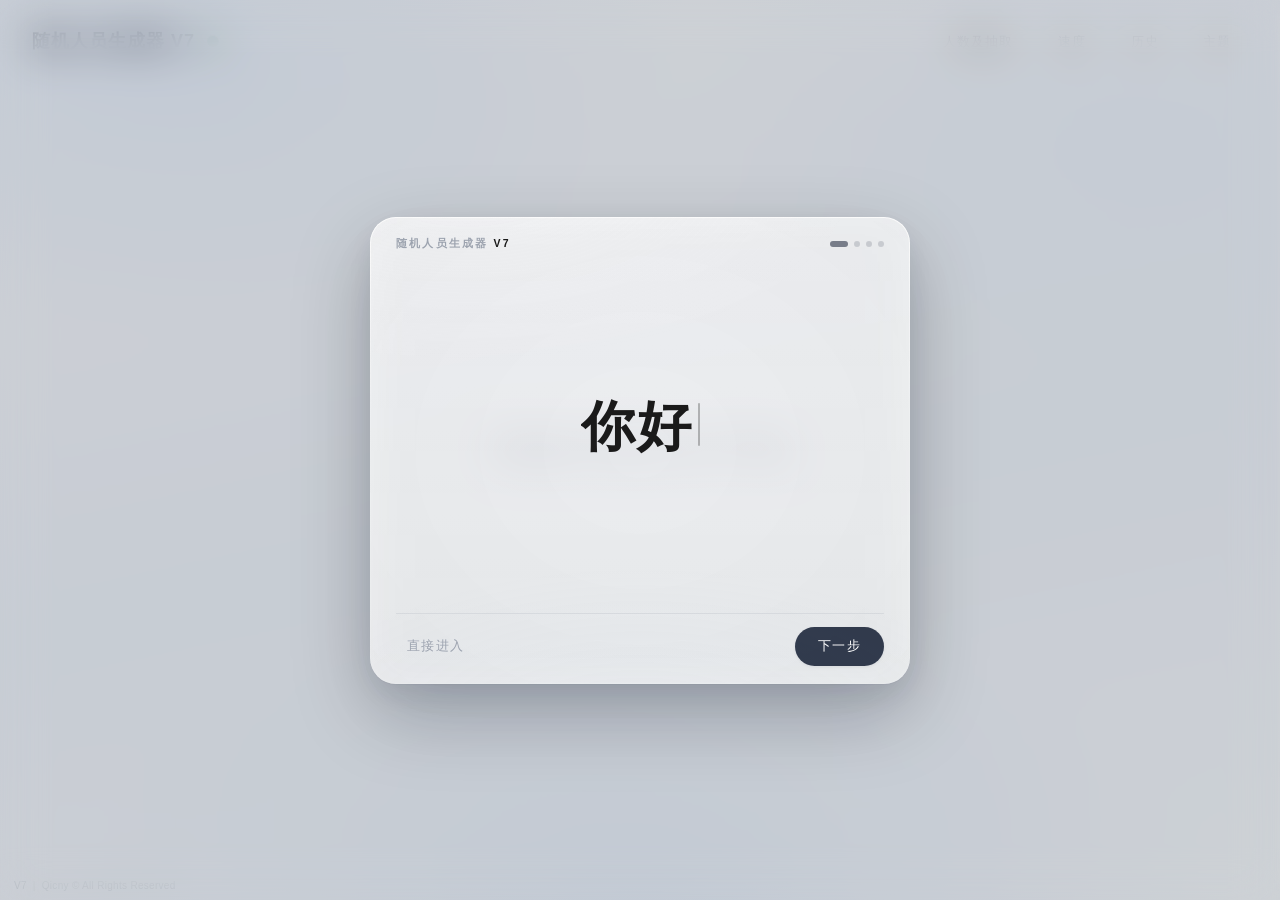
==== commit f947fd94: "Release V7 and add reliability guards - Rename V7 Preview to V7 - Validate shared history records an" ====
--- a/分支/index.html
+++ b/分支/index.html
@@ -3,9285 +3,18 @@
 <head>
 <meta charset="UTF-8">
 <meta name="viewport" content="width=device-width, initial-scale=1.0">
-<title>随机人员生成器 V7 Preview</title>
-<link rel="icon" href="data:,">
+<title>已归档 · 请使用根目录版本</title>
+<meta http-equiv="refresh" content="0; url=../index.html">
 <script>
-/* 版本渠道：尽早读取上次选择并跳转，避免页面先渲染再闪跳。
-   /beta/ 为测试版，站点根路径为正式版；本地 file:// 调试不跳转。 */
+/* 归档说明：V7 的唯一维护源是仓库根目录的 index.html。
+   本目录只留历史文件，不再参与部署，也不再同步修改。
+   旧书签或旧探针打开这里时，自动转到根目录的最新版。 */
 (function () {
-  'use strict';
-  try {
-    var saved = localStorage.getItem('rplg_channel_v1');
-    if (saved !== 'preview' && saved !== 'release') return;
-    if (location.protocol !== 'http:' && location.protocol !== 'https:') return;
-    if (/^(localhost|127\.0\.0\.1|\[::1\])$/.test(location.hostname)) return;
-    var path = location.pathname;
-    var betaAt = path.indexOf('/beta/');
-    var onBeta = betaAt !== -1;
-    var base = onBeta
-      ? path.slice(0, betaAt + 1)
-      : path.slice(0, path.lastIndexOf('/') + 1);
-    /* 只做「正式版入口 → Beta」的自动跳转；直接访问 /beta/ 时保留 Beta，
-       允许用户随时手动回测试版。 */
-    if (saved === 'preview' && !onBeta) location.replace(base + 'beta/');
-  } catch (e) { /* 存储不可用时按当前页面继续 */ }
-})();
-</script>
-<style>
-/* ==========================================================
-   Glass Material System
-   层级：Nav < Control < Elevated < Sheet < Modal
-   光学结构：surface tint（本体）→ transmission（backdrop）
-             → diffusion（::after，z-index:-1，内容之下）
-             → edge highlight（::before，内容之上，仅 1px 边缘）
-   阴影只管 ambient elevation，光斑只管 specular，互不混用
-   ========================================================== */
-
-/* ---------- Design Tokens ---------- */
-:root {
-  /* 文字 */
-  --ink: rgb(44, 50, 61);           /* primary */
-  --ink-2: rgb(75, 85, 99);         /* secondary */
-  --ink-3: rgb(156, 163, 175);      /* tertiary */
-  --ink-strong: #1a1a1a;            /* 核心数字 */
-
-  /* 光学全局 */
-  --glass-blur-scale: 1;            /* 移动端媒体查询降档 */
-
-  /* ---- Navigation Glass：最薄最透，漂浮在背景上的控制层 ---- */
-  --mat-nav-opacity: .4;
-  --mat-nav-blur: 0px;
-  --mat-nav-sat: 1.4;
-  --mat-nav-contrast: 1;
-  --mat-nav-edge-top: .4;
-  --mat-nav-edge-bot: .05;
-  --mat-nav-spec: .08;
-  --mat-nav-radius: 999px;
-  --mat-nav-shadow: 0 1px 2px rgba(25, 35, 55, .05);
-
-  /* ---- Control Glass：凹面，无 specular ---- */
-  --mat-control-opacity: .56;
-  --mat-control-radius: 12px;
-  --mat-control-inset: 0 1px 2px rgba(25, 35, 55, .07), 0 -1px 0 rgba(255, 255, 255, .7);
-
-  /* ---- Elevated Glass：面板内卡片（无 blur、无 spec：背景已是玻璃，无需再模糊） ---- */
-  --mat-elevated-opacity: .55;
-  --mat-elevated-blur: 0px;
-  --mat-elevated-sat: 1.5;
-  --mat-elevated-contrast: 1.04;
-  --mat-elevated-edge-top: .45;
-  --mat-elevated-edge-bot: .07;
-  --mat-elevated-spec: .06;
-  --mat-elevated-radius: 14px;
-  --mat-elevated-shadow: 0 1px 2px rgba(25, 35, 55, .04),
-                         0 6px 16px rgba(25, 35, 55, .05);
-
-  /* ---- Drawer Glass：右侧抽屉，介于 Floating 与 Sheet 之间 ---- */
-  --mat-drawer-opacity: .72;
-  --mat-drawer-blur: 18px;
-  --mat-drawer-sat: 1.7;
-  --mat-drawer-contrast: 1.05;
-  --mat-drawer-edge-top: .5;
-  --mat-drawer-edge-bot: .08;
-  --mat-drawer-spec: .18;
-  --mat-drawer-fill: .07;
-  --mat-drawer-radius: 24px;
-  --mat-drawer-shadow: -2px 0 3px rgba(25, 35, 55, .04),
-                       -10px 0 28px rgba(25, 35, 55, .06);
-
-  /* ---- Sheet Glass：底部面板（预留层级，当前无宿主） ---- */
-  --mat-sheet-opacity: .78;
-  --mat-sheet-blur: 20px;
-  --mat-sheet-sat: 1.7;
-  --mat-sheet-contrast: 1.05;
-  --mat-sheet-edge-top: .55;
-  --mat-sheet-edge-bot: .1;
-  --mat-sheet-spec: .18;
-  --mat-sheet-fill: .08;
-  --mat-sheet-radius: 24px;
-  --mat-sheet-shadow: -2px 0 3px rgba(25, 35, 55, .04),
-                       -12px 0 32px rgba(25, 35, 55, .07);
-
-  /* ---- Modal Glass：最高材质 ---- */
-  --mat-modal-opacity: .76;
-  --mat-modal-blur: 22px;
-  --mat-modal-sat: 1.75;
-  --mat-modal-contrast: 1.06;
-  --mat-modal-edge-top: .72;
-  --mat-modal-edge-bot: .1;
-  --mat-modal-spec: .22;
-  --mat-modal-fill: .09;
-  --mat-modal-vignette: .03;
-  --mat-modal-radius: 24px;
-  --mat-modal-shadow: 0 1px 1px rgba(25, 35, 55, .03),
-                      0 10px 30px rgba(25, 35, 55, .08),
-                      0 30px 80px rgba(25, 35, 55, .06);
-
-  /* ---- Floating Glass：候选面板等小悬浮片 ---- */
-  --mat-float-opacity: .85;
-  --mat-float-blur: 14px;
-  --mat-float-sat: 1.65;
-  --mat-float-contrast: 1.04;
-  --mat-float-edge-top: .5;
-  --mat-float-edge-bot: .08;
-  --mat-float-spec: .14;
-  --mat-float-radius: 14px;
-  --mat-float-shadow: 0 2px 6px rgba(25, 35, 55, .05),
-                      0 12px 28px rgba(25, 35, 55, .08);
-
-  /* ---- 二级页（面板内覆盖层：透亮玻璃 + 模糊，保证覆盖时可读） ---- */
-  --mat-subpage-opacity: .78;
-  --mat-subpage-blur: 14px;
-  --mat-subpage-sat: 1.7;
-  --mat-subpage-contrast: 1.03;
-  --mat-subpage-edge-top: .6;
-  --mat-subpage-edge-bot: .1;
-  --mat-subpage-spec: .2;
-  --mat-subpage-radius: 24px;
-
-  /* 动画：无 overshoot，短而自然 */
-  --spring-pop: cubic-bezier(.22, .85, .3, 1);
-  --spring-soft: cubic-bezier(.25, .8, .3, 1);
-  --ease-out: cubic-bezier(.2, .85, .3, 1);
-
-  /* 动态环境光（JS 驱动，默认静态值；reduced-motion / 触屏下不启用） */
-  --spec-x: 18%;
-  --spec-y: -8%;
-  --spec-a: 1;
-}
-
-/* ---------- 材质宿主 ---------- */
-.glass,
-.setting-item, .history-item {
-  position: relative;
-  isolation: isolate;
-  border-radius: var(--g-radius, 14px);
-}
-
-/* 表面 tint：微垂向渐变（上亮下暗，模拟环境光） */
-.glass {
-  background: linear-gradient(180deg,
-    rgba(255, 255, 255, calc(var(--g-opacity, .7) * 1.06)),
-    rgba(255, 255, 255, var(--g-opacity, .7)));
-}
-
-/* 透过层 */
-.glass {
-  backdrop-filter:
-    blur(calc(var(--g-blur, 0px) * var(--glass-blur-scale)))
-    saturate(var(--g-sat, 1.5))
-    contrast(var(--g-contrast, 1));
-  -webkit-backdrop-filter:
-    blur(calc(var(--g-blur, 0px) * var(--glass-blur-scale)))
-    saturate(var(--g-sat, 1.5))
-    contrast(var(--g-contrast, 1));
-}
-
-/* ambient shadow（elevation 系统） */
-.glass { box-shadow: var(--g-shadow, none); }
-
-/* edge highlight：1px Fresnel 渐变边，顶部亮→底部几乎消失 */
-.glass::before,
-.setting-item::before, .history-item::before {
-  content: '';
-  position: absolute;
-  inset: 0;
-  border-radius: inherit;
-  padding: 1px;
-  background: linear-gradient(180deg,
-    rgba(255, 255, 255, var(--g-edge-top, .45)),
-    rgba(255, 255, 255, var(--g-edge-bot, .07)) 40%,
-    rgba(255, 255, 255, calc(var(--g-edge-bot, .07) * .6)) 100%);
-  -webkit-mask: linear-gradient(#fff 0 0) content-box, linear-gradient(#fff 0 0);
-  -webkit-mask-composite: xor;
-  mask: linear-gradient(#fff 0 0) content-box, linear-gradient(#fff 0 0);
-  mask-composite: exclude;
-  pointer-events: none;
-}
-
-/* diffusion：specular 光斑 + 底部环境补光 + 折射暗角（内容之下） */
-.glass::after,
-.setting-item::after, .history-item::after {
-  content: '';
-  position: absolute;
-  inset: 0;
-  border-radius: inherit;
-  z-index: -1;
-  background:
-    radial-gradient(130% 70% at var(--spec-x, 18%) var(--spec-y, -8%),
-      rgba(255, 255, 255, calc(var(--g-spec, .1) * var(--spec-a, 1))),
-      rgba(255, 255, 255, 0) 55%),
-    radial-gradient(110% 60% at 50% 112%,
-      rgba(190, 210, 235, var(--g-fill, 0)), rgba(255, 255, 255, 0) 62%),
-    radial-gradient(95% 95% at 50% 50%,
-      rgba(0, 0, 0, 0), rgba(0, 0, 0, var(--g-vignette, 0)));
-  pointer-events: none;
-}
-
-/* ---------- 材质绑定 ---------- */
-.mat-nav {
-  --g-opacity: var(--mat-nav-opacity);
-  --g-blur: var(--mat-nav-blur);
-  --g-sat: var(--mat-nav-sat);
-  --g-contrast: var(--mat-nav-contrast);
-  --g-edge-top: var(--mat-nav-edge-top);
-  --g-edge-bot: var(--mat-nav-edge-bot);
-  --g-spec: var(--mat-nav-spec);
-  --g-radius: var(--mat-nav-radius);
-  --g-shadow: var(--mat-nav-shadow);
-}
-
-.mat-elevated {
-  --g-opacity: var(--mat-elevated-opacity);
-  --g-blur: var(--mat-elevated-blur);
-  --g-sat: var(--mat-elevated-sat);
-  --g-contrast: var(--mat-elevated-contrast);
-  --g-edge-top: var(--mat-elevated-edge-top);
-  --g-edge-bot: var(--mat-elevated-edge-bot);
-  --g-spec: var(--mat-elevated-spec);
-  --g-radius: var(--mat-elevated-radius);
-  --g-shadow: var(--mat-elevated-shadow);
-}
-
-/* ---------- 层级关系（不靠 z-index，靠材质参数递增区分） ----------
-   Base     → 背景与主界面内容
-   Floating → 候选面板：高白度薄片，轻 blur
-   Drawer   → 历史抽屉：中层，滑入侧投影，遮罩降饱和拉远主界面
-   Sheet    → 底部面板：预留层级（规范：translateY+opacity+scale+blur，快且无 bounce）
-   Modal    → 各居中弹窗与设置面板：最高材质，最强 edge/elevation
------------------------------------------------------------ */
-.mat-drawer {
-  --g-opacity: var(--mat-drawer-opacity);
-  --g-blur: var(--mat-drawer-blur);
-  --g-sat: var(--mat-drawer-sat);
-  --g-contrast: var(--mat-drawer-contrast);
-  --g-edge-top: var(--mat-drawer-edge-top);
-  --g-edge-bot: var(--mat-drawer-edge-bot);
-  --g-spec: var(--mat-drawer-spec);
-  --g-fill: var(--mat-drawer-fill);
-  --g-radius: var(--mat-drawer-radius);
-  --g-shadow: var(--mat-drawer-shadow);
-}
-
-.mat-sheet {
-  --g-opacity: var(--mat-sheet-opacity);
-  --g-blur: var(--mat-sheet-blur);
-  --g-sat: var(--mat-sheet-sat);
-  --g-contrast: var(--mat-sheet-contrast);
-  --g-edge-top: var(--mat-sheet-edge-top);
-  --g-edge-bot: var(--mat-sheet-edge-bot);
-  --g-spec: var(--mat-sheet-spec);
-  --g-fill: var(--mat-sheet-fill);
-  --g-radius: var(--mat-sheet-radius);
-  --g-shadow: var(--mat-sheet-shadow);
-}
-
-.mat-modal {
-  --g-opacity: var(--mat-modal-opacity);
-  --g-blur: var(--mat-modal-blur);
-  --g-sat: var(--mat-modal-sat);
-  --g-contrast: var(--mat-modal-contrast);
-  --g-edge-top: var(--mat-modal-edge-top);
-  --g-edge-bot: var(--mat-modal-edge-bot);
-  --g-spec: var(--mat-modal-spec);
-  --g-fill: var(--mat-modal-fill);
-  --g-vignette: var(--mat-modal-vignette);
-  --g-radius: var(--mat-modal-radius);
-  --g-shadow: var(--mat-modal-shadow);
-}
-
-.mat-floating {
-  --g-opacity: var(--mat-float-opacity);
-  --g-blur: var(--mat-float-blur);
-  --g-sat: var(--mat-float-sat);
-  --g-contrast: var(--mat-float-contrast);
-  --g-edge-top: var(--mat-float-edge-top);
-  --g-edge-bot: var(--mat-float-edge-bot);
-  --g-spec: var(--mat-float-spec);
-  --g-radius: var(--mat-float-radius);
-  --g-shadow: var(--mat-float-shadow);
-}
-
-.mat-subpage {
-  --g-opacity: var(--mat-subpage-opacity);
-  --g-blur: var(--mat-subpage-blur);
-  --g-sat: var(--mat-subpage-sat);
-  --g-contrast: var(--mat-subpage-contrast);
-  --g-edge-top: var(--mat-subpage-edge-top);
-  --g-edge-bot: var(--mat-subpage-edge-bot);
-  --g-spec: var(--mat-subpage-spec);
-  --g-radius: var(--mat-subpage-radius);
-}
-
-/* ---------- 按钮：浮层上的控件，非玻璃材质 ----------
-   玻璃是层级语言，不是全站滤镜。小控件不挂光学层，
-   只保留 tint + 极轻接触影。 */
-.top-btn, #resetBtn, #confirmBtn, #closeBtn, .sub-back-btn,
-#clearHistoryBtn, #resetWeightsBtn, #repairComplianceBtn, .dialog-btn {
-  background: rgba(255, 255, 255, .55);
-  border: 1px solid rgba(25, 35, 55, .04);
-  box-shadow: 0 1px 2px rgba(25, 35, 55, .06);
-  border-radius: 12px;
-}
-
-.top-btn, #resetBtn { border-radius: 999px; }
-#closeBtn, .sub-back-btn { border-radius: 50%; }
-
-.top-btn:hover, #resetBtn:hover, #confirmBtn:hover,
-#closeBtn:hover, .sub-back-btn:hover, #clearHistoryBtn:hover,
-#resetWeightsBtn:hover, #repairComplianceBtn:hover, .dialog-btn:hover {
-  background: rgba(255, 255, 255, .8);
-}
-
-/* 动态生成的卡片与静态卡片共用 elevated 材质（避免改动 JS） */
-.setting-item, .history-item {
-  --g-opacity: var(--mat-elevated-opacity);
-  --g-blur: var(--mat-elevated-blur);
-  --g-sat: var(--mat-elevated-sat);
-  --g-contrast: var(--mat-elevated-contrast);
-  --g-edge-top: var(--mat-elevated-edge-top);
-  --g-edge-bot: var(--mat-elevated-edge-bot);
-  --g-spec: var(--mat-elevated-spec);
-  --g-radius: var(--mat-elevated-radius);
-  --g-shadow: var(--mat-elevated-shadow);
-  background: linear-gradient(180deg,
-    rgba(255, 255, 255, calc(var(--g-opacity) * 1.06)),
-    rgba(255, 255, 255, var(--g-opacity)));
-}
-
-/* ---------- Control Glass（凹面材质，无白描边、无 specular） ---------- */
-#nameInput, .switch-track {
-  background: rgba(255, 255, 255, var(--mat-control-opacity));
-  border: 1px solid rgba(25, 35, 55, .05);
-  box-shadow: var(--mat-control-inset);
-}
-
-/* ---------- 遮罩层（scrim） ---------- */
-.scrim {
-  position: fixed;
-  inset: 0;
-  background: rgba(22, 28, 45, .3);
-  opacity: 0;
-  visibility: hidden;
-  transition: opacity .28s ease, visibility 0s linear .28s;
-}
-
-.scrim.show {
-  opacity: 1;
-  visibility: visible;
-  transition: opacity .28s ease;
-}
-
-/* 遮罩轻模糊：全设备统一，不做移动端降档 */
-.scrim {
-  backdrop-filter: blur(4px);
-  -webkit-backdrop-filter: blur(4px);
-}
-
-/* 面板遮罩：加深 + 降饱和，拉开背景→主界面→面板的景深 */
-.scrim-strong {
-  background: rgba(22, 28, 45, .36);
-  backdrop-filter: blur(10px) saturate(.92);
-  -webkit-backdrop-filter: blur(10px) saturate(.92);
-}
-
-/* 抽屉遮罩：降饱和让主界面处于更远的一层 */
-.scrim-far {
-  backdrop-filter: blur(5px) saturate(.9);
-  -webkit-backdrop-filter: blur(5px) saturate(.9);
-}
-
-/* ==========================================================
-   布局与组件
-   ========================================================== */
-* { margin: 0; padding: 0; box-sizing: border-box; }
-
-html, body { height: 100%; }
-
-body {
-  /* 环境：极低对比度光场。玻璃的"空气"，不是装饰 */
-  background:
-    radial-gradient(60% 45% at 12% 6%, rgba(210, 226, 248, .36), rgba(210, 226, 248, 0) 70%),
-    radial-gradient(50% 40% at 88% 14%, rgba(222, 234, 250, .3), rgba(222, 234, 250, 0) 70%),
-    radial-gradient(65% 50% at 50% 102%, rgba(205, 222, 245, .28), rgba(205, 222, 245, 0) 72%),
-    linear-gradient(168deg, #f9fafc 0%, #f0f4f9 55%, #f7f9fb 100%);
-  display: flex;
-  align-items: center;
-  justify-content: center;
-  font-family: -apple-system, BlinkMacSystemFont, "Segoe UI", "PingFang SC", "Microsoft YaHei", sans-serif;
-  cursor: pointer;
-  overflow: hidden;
-  -webkit-tap-highlight-color: transparent;
-  user-select: none;
-  -webkit-user-select: none;
-}
-
-body.stopped { cursor: default; }
-
-body.plain-bg {
-  background: #f2f4f8;   /* 美化设置中关闭流光背景后的纯色底 */
-}
-
-/* always 佳乐激活：流光背景渐变为柔和暖橙 */
-body.jiale-bg {
-  background:
-    radial-gradient(55% 42% at 12% 8%, rgba(255, 205, 150, .4), rgba(255, 205, 150, 0) 70%),
-    radial-gradient(48% 40% at 88% 16%, rgba(255, 220, 175, .35), rgba(255, 220, 175, 0) 70%),
-    radial-gradient(60% 48% at 50% 100%, rgba(255, 190, 130, .3), rgba(255, 190, 130, 0) 72%),
-    linear-gradient(168deg, #fdf8f2 0%, #fbf1e6 55%, #fdf9f4 100%);
-}
-
-.title-area {
-  position: fixed;
-  top: 24px;
-  left: 32px;
-  display: flex;
-  align-items: center;
-  gap: 12px;
-  z-index: 40;
-}
-
-#title {
-  font-size: 18px;
-  font-weight: 600;
-  letter-spacing: 1px;
-  color: var(--ink);
-  touch-action: manipulation;
-  -webkit-touch-callout: none;
-}
-
-/* 合规指示灯 */
-#complianceDot {
-  width: 12px;
-  height: 12px;
-  padding: 0;
-  border: none;
-  border-radius: 50%;
-  background: var(--ink-3);
-  cursor: pointer;
-  flex-shrink: 0;
-  box-shadow: 0 1px 4px rgba(25, 35, 55, .15),
-              inset 0 1px 0 rgba(255, 255, 255, .7);
-  transition: background .3s, transform .2s var(--spring-soft);
-}
-
-#complianceDot:hover { transform: scale(1.2); }
-#complianceDot.pass { background: #4f9e75; }
-#complianceDot.fail { background: #c96f63; }
-
-/* 指示灯展开后的文字按钮 */
-#complianceBtn {
-  max-width: 0;
-  padding: 8px 0;
-  border-width: 0;
-  opacity: 0;
-  overflow: hidden;
-  white-space: nowrap;
-  pointer-events: none;
-  transition: max-width .35s var(--ease-out),
-              opacity .3s ease,
-              padding .35s var(--ease-out);
-}
-
-#titleArea.expanded #complianceBtn {
-  max-width: 190px;
-  padding: 8px 16px;
-  border-width: 1px;
-  opacity: 1;
-  pointer-events: auto;
-}
-
-/* 核心数字区：绝对视觉中心，多槽位中心对称布局 */
-#numberArea {
-  position: relative;
-  width: 0;
-  height: 0;
-  transition:
-    width .45s cubic-bezier(.34, 1.3, .5, 1),
-    height .45s cubic-bezier(.34, 1.3, .5, 1);
-}
-
-.slot {
-  position: absolute;
-  transform: translate(-50%, -50%);
-  font-weight: 800;
-  line-height: 1.1;
-  color: var(--ink-strong);
-  white-space: nowrap;
-  text-rendering: optimizeLegibility;
-  transition:
-    left .45s cubic-bezier(.34, 1.3, .5, 1),
-    top .45s cubic-bezier(.34, 1.3, .5, 1),
-    font-size .45s cubic-bezier(.34, 1.3, .5, 1),
-    opacity .3s ease,
-    transform .45s cubic-bezier(.34, 1.3, .5, 1);
-}
-
-.slot.hidden-slot { opacity: 0; }
-
-.slot.bump { animation: bump .13s ease-out; }
-
-@keyframes bump {
-  0%   { transform: translate(-50%, -50%) translateY(6%) scale(.92); opacity: .3; }
-  100% { transform: translate(-50%, -50%) translateY(0) scale(1); opacity: 1; }
-}
-
-.slot.final {
-  animation: settlePop .32s var(--spring-soft); /* 极短定格高亮，无 glow */
-}
-
-@keyframes settlePop {
-  0%   { transform: translate(-50%, -50%) scale(1.06); }
-  100% { transform: translate(-50%, -50%) scale(1); }
-}
-
-/* 开始提示：轻量 secondary instruction，非按钮、无强发光 */
-#startHint {
-  position: fixed;
-  left: 0; right: 0;
-  top: 50%;
-  transform: translateY(-50%);
-  text-align: center;
-  font-size: clamp(18px, 3.8vmin, 42px);
-  font-weight: 600;
-  letter-spacing: .12em;
-  text-indent: .12em;
-  color: #5a6375;
-  pointer-events: none;
-  transition: opacity .3s;
-  z-index: 15;
-}
-
-#startHint::before {
-  content: attr(data-text);
-  position: absolute;
-  inset: 0;
-  background:
-    linear-gradient(105deg,
-      rgba(255, 255, 255, 0) 25%,
-      rgba(170, 200, 255, .13) 40%,
-      rgba(170, 200, 255, .13) 60%,
-      rgba(255, 255, 255, 0) 75%),
-    linear-gradient(105deg,
-      rgba(255, 255, 255, 0) 38%,
-      rgba(185, 215, 255, .3) 50%,
-      rgba(255, 255, 255, 0) 62%);
-  background-size: 260% 100%;
-  background-repeat: no-repeat;
-  -webkit-background-clip: text;
-  background-clip: text;
-  -webkit-text-fill-color: transparent;
-  animation: shimmerSweep 4.8s linear infinite;
-}
-
-#startHint.hidden { opacity: 0; }
-#startHint.hidden::before { animation: none; }
-
-@keyframes shimmerSweep {
-  0%   { background-position: 130% 0; }
-  100% { background-position: -30% 0; }
-}
-
-#hint {
-  position: fixed;
-  left: 0; right: 0;
-  bottom: 13vh;
-  text-align: center;
-  font-size: 14px;
-  letter-spacing: 3px;
-  color: var(--ink-3);
-  pointer-events: none;
-  transition: opacity .4s;
-}
-
-#hint.hidden { opacity: 0; }
-
-#fireworks {
-  position: fixed;
-  inset: 0;
-  width: 100%;
-  height: 100%;
-  pointer-events: none;
-  z-index: 20;
-}
-
-#congrats {
-  position: fixed;
-  top: 20vh;
-  left: 0; right: 0;
-  text-align: center;
-  font-size: clamp(60px, 12vmin, 150px);
-  font-weight: 800;
-  letter-spacing: .1em;
-  text-indent: .1em;
-  color: #e53935;
-  background: linear-gradient(180deg, #ff8a3d, #e53935);
-  -webkit-background-clip: text;
-  background-clip: text;
-  -webkit-text-fill-color: transparent;
-  opacity: 0;
-  transform: scale(1.08);
-  filter: blur(30px);
-  transition: opacity .7s ease,
-              filter 1s var(--ease-out),
-              transform 1s var(--ease-out);
-  pointer-events: none;
-  z-index: 30;
-}
-
-#congrats.show {
-  opacity: 1;
-  transform: scale(1);
-  filter: blur(0);
-}
-
-#resetBtn {
-  position: fixed;
-  bottom: 5vh;
-  left: 50%;
-  transform: translateX(-50%);
-  padding: 10px 36px;
-  font-size: 14px;
-  letter-spacing: 2px;
-  font-family: inherit;
-  color: var(--ink);
-  cursor: pointer;
-  opacity: 0;
-  visibility: hidden;
-  transition: opacity .4s, background .2s, box-shadow .2s, transform .2s var(--spring-soft);
-  z-index: 40;
-}
-
-#resetBtn.visible { opacity: 1; visibility: visible; }
-#resetBtn:active {
-  transform: translateX(-50%) scale(.95);
-  box-shadow: 0 2px 8px rgba(25, 35, 55, .08),
-              inset 0 1px 2px rgba(25, 35, 55, .05);
-}
-
-/* ---------- 设置面板（Modal 材质） ---------- */
-#overlay {
-  display: flex;
-  align-items: center;
-  justify-content: center;
-  z-index: 100;
-}
-
-#settingsPanel {
-  position: relative;
-  overflow-x: hidden;
-  overflow-y: auto;
-  max-height: 92vh;
-  width: min(420px, 92vw);
-  padding: 24px 28px 26px;
-  opacity: 0;
-  transform: translateY(10px) scale(.975);
-  filter: blur(6px);
-  box-shadow: 0 1px 1px rgba(25, 35, 55, .02),
-              0 4px 12px rgba(25, 35, 55, .04),
-              inset 0 1px 0 rgba(255, 255, 255, .5);
-  transition:
-    opacity .22s var(--ease-out),
-    transform .26s var(--spring-soft),
-    filter .26s var(--spring-soft),
-    box-shadow .32s var(--spring-soft);
-  user-select: none;
-  -webkit-user-select: none;
-}
-
-#overlay.show #settingsPanel {
-  opacity: 1;
-  transform: translateY(0) scale(1);
-  filter: blur(0);
-  box-shadow: var(--g-shadow, none);
-}
-
-.panel-header {
-  display: flex;
-  justify-content: space-between;
-  align-items: center;
-  margin-bottom: 22px;
-}
-
-.panel-header span {
-  font-size: 16px;
-  font-weight: 600;
-  letter-spacing: 1px;
-  color: var(--ink);
-}
-
-/* 关闭/返回圆钮（Navigation 材质） */
-#closeBtn, .sub-back-btn {
-  width: 28px;
-  height: 28px;
-  display: flex;
-  align-items: center;
-  justify-content: center;
-  padding: 0;
-  font-size: 15px;
-  line-height: 1;
-  color: #52525b;
-  cursor: pointer;
-  transition: transform .2s var(--spring-soft), color .2s, background .2s, box-shadow .2s;
-}
-
-#closeBtn:hover, .sub-back-btn:hover { color: #1a1a1a; }
-#closeBtn:active, .sub-back-btn:active {
-  transform: scale(.9);
-  box-shadow: 0 1px 2px rgba(25, 35, 55, .08),
-              inset 0 1px 2px rgba(25, 35, 55, .04);
-}
-
-/* 文字层级 */
-.row-label { font-size: 13px; color: var(--ink-2); margin-bottom: 8px; }
-.row-desc { font-size: 11px; color: var(--ink-3); margin: -4px 0 8px; }
-
-/* 速度滑块：玻璃凹槽轨道 + 白珠拇指 */
-#speedSlider {
-  -webkit-appearance: none;
-  appearance: none;
-  width: 100%;
-  height: 26px;
-  background: transparent;
-  --fill: 16.7%;
-  cursor: pointer;
-}
-
-#speedSlider::-webkit-slider-runnable-track {
-  height: 8px;
-  border-radius: 999px;
-  background: linear-gradient(to right,
-    #1a1a1a var(--fill),
-    rgba(25, 35, 55, .07) var(--fill));
-  box-shadow: inset 0 1px 3px rgba(25, 35, 55, .12),
-              0 1px 0 rgba(255, 255, 255, .9);
-}
-
-#speedSlider::-moz-range-track {
-  height: 8px;
-  border-radius: 999px;
-  background: rgba(25, 35, 55, .07);
-  box-shadow: inset 0 1px 3px rgba(25, 35, 55, .12);
-}
-
-#speedSlider::-moz-range-progress {
-  height: 8px;
-  border-radius: 999px;
-  background: #1a1a1a;
-}
-
-#speedSlider::-webkit-slider-thumb {
-  -webkit-appearance: none;
-  appearance: none;
-  width: 24px;
-  height: 24px;
-  margin-top: -8px;
-  border-radius: 50%;
-  border: 1px solid rgba(255, 255, 255, .9);
-  background: radial-gradient(circle at 32% 28%,
-    #ffffff 0%, #f6f8fa 55%, #e4e8ee 100%);
-  box-shadow: 0 3px 8px rgba(25, 35, 55, .18),
-              0 1px 2px rgba(25, 35, 55, .08),
-              inset 0 1px 1px rgba(255, 255, 255, .95),
-              inset 0 -2px 3px rgba(25, 35, 55, .05);
-  transition: transform .2s var(--spring-soft), box-shadow .25s;
-}
-
-#speedSlider::-moz-range-thumb {
-  width: 24px;
-  height: 24px;
-  border-radius: 50%;
-  border: 1px solid rgba(255, 255, 255, .9);
-  background: radial-gradient(circle at 32% 28%,
-    #ffffff 0%, #f6f8fa 55%, #e4e8ee 100%);
-  box-shadow: 0 3px 8px rgba(25, 35, 55, .18),
-              0 1px 2px rgba(25, 35, 55, .08),
-              inset 0 1px 1px rgba(255, 255, 255, .95),
-              inset 0 -2px 3px rgba(25, 35, 55, .05);
-  transition: transform .2s var(--spring-soft), box-shadow .25s;
-}
-
-#speedSlider:active::-webkit-slider-thumb {
-  transform: scale(1.1);
-  box-shadow: 0 4px 12px rgba(25, 35, 55, .2),
-              inset 0 2px 3px rgba(255, 255, 255, .95),
-              inset 0 -2px 3px rgba(25, 35, 55, .05);
-}
-
-#speedSlider:active::-moz-range-thumb {
-  transform: scale(1.1);
-  box-shadow: 0 4px 12px rgba(25, 35, 55, .2),
-              inset 0 2px 3px rgba(255, 255, 255, .95),
-              inset 0 -2px 3px rgba(25, 35, 55, .05);
-}
-
-.speed-ends {
-  display: flex;
-  justify-content: space-between;
-  margin-top: 6px;
-  font-size: 11px;
-  color: var(--ink-3);
-}
-
-.input-row { display: flex; gap: 8px; }
-.input-wrap { position: relative; flex: 1; min-width: 0; }
-
-#nameInput {
-  width: 100%;
-  min-width: 0;
-  padding: 8px 12px;
-  font-size: 14px;
-  font-family: inherit;
-  color: var(--ink-strong);
-  border-radius: var(--mat-control-radius);
-  outline: none;
-  transition: border-color .2s, background .2s, box-shadow .2s;
-}
-
-#nameInput::placeholder { color: #a1a1aa; }
-
-#nameInput:focus {
-  border-color: #8fb4e8;
-  background: rgba(255, 255, 255, .9);
-  box-shadow: 0 0 0 3px rgba(158, 194, 240, .22),
-              inset 0 1px 2px rgba(25, 35, 55, .03);
-}
-
-/* 模糊搜索候选面板（Floating 材质） */
-#nameSuggest {
-  position: fixed;
-  display: none;
-  flex-direction: column;
-  gap: 2px;
-  padding: 6px;
-  max-height: 320px;
-  overflow-y: auto;
-  z-index: 120;
-}
-
-#nameSuggest.show { display: flex; }
-
-.suggest-item {
-  padding: 7px 10px;
-  border-radius: 9px;
-  font-size: 13px;
-  color: var(--ink);
-  cursor: pointer;
-  flex-shrink: 0;
-}
-
-.suggest-item:hover { background: rgba(226, 236, 248, .6); }
-
-/* 确认按钮（Navigation 材质） */
-#confirmBtn {
-  padding: 8px 16px;
-  font-size: 13px;
-  font-family: inherit;
-  letter-spacing: 1px;
-  color: var(--ink);
-  cursor: pointer;
-  transition: transform .2s var(--spring-soft), background .2s, box-shadow .2s;
-}
-
-#confirmBtn:active {
-  transform: scale(.95);
-  box-shadow: 0 1px 2px rgba(25, 35, 55, .07),
-              inset 0 1px 2px rgba(25, 35, 55, .04);
-}
-
-#inputFeedback {
-  margin-top: 8px;
-  min-height: 18px;
-  font-size: 12px;
-  line-height: 1.5;
-  color: #16a34a;
-  opacity: 0;
-  transition: opacity .3s;
-}
-
-#inputFeedback.error { color: #dc2626; }
-#inputFeedback.show { opacity: 1; }
-
-/* ---------- 设置列表 ---------- */
-.settings-list {
-  display: flex;
-  flex-direction: column;
-  gap: 8px;
-}
-
-.setting-item { padding: 12px 14px; }
-
-.setting-link {
-  display: flex;
-  align-items: center;
-  gap: 10px;
-  cursor: pointer;
-  transition: transform .2s var(--spring-soft), background .2s;
-}
-
-.setting-link:hover { background: rgba(255, 255, 255, .72); }
-.setting-link:active { transform: scale(.99); }
-
-.link-label { font-size: 13px; color: var(--ink); flex-shrink: 0; }
-.link-state { margin-left: auto; font-size: 12px; }
-.link-arrow { font-size: 16px; color: var(--ink-3); line-height: 1; }
-
-#panelComplianceBtn .link-state.pass { color: #2f6e4f; }
-#panelComplianceBtn .link-state.fail { color: #9c463c; }
-
-/* ---------- 二级页（面板内滑动覆盖层） ---------- */
-.subpage {
-  position: absolute;
-  inset: 0;
-  display: flex;
-  flex-direction: column;
-  padding: 24px 28px 26px;
-  transform: translateX(64px);
-  opacity: 0;
-  pointer-events: none;
-  transition: transform .42s cubic-bezier(.22, .9, .3, 1), opacity .32s ease;
-}
-
-.subpage.open {
-  transform: translateX(0);
-  opacity: 1;
-  pointer-events: auto;
-}
-
-/* 二级界面：三个分区入口做成圆角卡片，紧凑铺满面板 */
-.group-card {
-  position: relative;
-  display: flex;
-  align-items: center;
-  gap: 14px;
-  padding: 15px 16px;
-  border-radius: 18px;
-  background: rgba(255, 255, 255, .55);
-  border: 1px solid rgba(255, 255, 255, .65);
-  box-shadow: 0 1px 2px rgba(25, 35, 55, .04), inset 0 1px 0 rgba(255, 255, 255, .55);
-  cursor: pointer;
-  isolation: isolate;
-  user-select: none;
-  -webkit-user-select: none;
-  transition: transform .2s var(--spring-soft), background .3s ease, box-shadow .25s ease;
-}
-.group-card:hover { background: rgba(255, 255, 255, .72); }
-.group-card:active { transform: scale(.985); }
-html[data-theme="dark"] .group-card {
-  background: rgba(255, 255, 255, .07);
-  border-color: rgba(255, 255, 255, .10);
-  box-shadow: 0 1px 2px rgba(0, 0, 0, .25), inset 0 1px 0 rgba(255, 255, 255, .10);
-}
-html[data-theme="dark"] .group-card:hover { background: rgba(255, 255, 255, .11); }
-.gc-ico {
-  flex: 0 0 auto;
-  width: 44px;
-  height: 44px;
-  display: flex;
-  align-items: center;
-  justify-content: center;
-  border-radius: 13px;
-  background: linear-gradient(160deg, rgba(110, 190, 255, .22), rgba(110, 190, 255, .07));
-  font-size: 22px;
-  line-height: 1;
-}
-html[data-theme="dark"] .gc-ico { background: rgba(255, 255, 255, .08); }
-.gc-body { flex: 1; min-width: 0; display: flex; flex-direction: column; gap: 3px; }
-.gc-title { font-size: 15px; font-weight: 700; letter-spacing: .04em; color: var(--ink-strong, #1c2030); }
-.gc-sub { font-size: 12px; color: var(--ink-3, #8a93a5); }
-html[data-theme="dark"] .gc-title { color: #fff; }
-.group-card .link-arrow { font-size: 18px; }
-
-/* 三级界面分区页：内容区独立滚动，超高时不影响面板头部 */
-#probGroupPage .settings-list,
-#beautyGroupPage .settings-list,
-#otherGroupPage .settings-list {
-  flex: 1;
-  overflow-y: auto;
-}
-
-.sub-header {
-  display: flex;
-  align-items: center;
-  gap: 10px;
-  margin-bottom: 16px;
-  flex-shrink: 0;
-}
-
-.sub-header span {
-  font-size: 16px;
-  font-weight: 600;
-  letter-spacing: 1px;
-  color: var(--ink);
-}
-
-#clearHistoryBtn {
-  flex-shrink: 0;
-  margin-top: 12px;
-  padding: 9px 0;
-  width: 100%;
-  font-size: 12px;
-  letter-spacing: 1px;
-  font-family: inherit;
-  color: var(--ink-2);
-  cursor: pointer;
-  transition: transform .2s var(--spring-soft), color .2s, background .2s, box-shadow .2s;
-}
-
-#clearHistoryBtn:hover { color: #1a1a1a; }
-
-#clearHistoryBtn:active {
-  transform: scale(.98);
-  box-shadow: 0 1px 2px rgba(25, 35, 55, .07),
-              inset 0 1px 2px rgba(25, 35, 55, .04);
-}
-
-#aboutContent {
-  flex: 1;
-  min-height: 120px;
-  font-size: 13px;
-  line-height: 1.8;
-  color: var(--ink-2);
-  white-space: pre-line;
-  overflow-y: auto;
-}
-
-/* ---------- 概率分配池（Modal 大弹窗） ---------- */
-#probPoolOverlay {
-  display: flex;
-  align-items: center;
-  justify-content: center;
-  z-index: 115;
-}
-
-#probPoolPage {
-  width: min(560px, 92vw);
-  max-height: 82vh;
-  display: flex;
-  flex-direction: column;
-  padding: 22px 24px;
-  opacity: 0;
-  transform: translateY(8px) scale(.97);
-  filter: blur(6px);
-  box-shadow: 0 1px 1px rgba(25, 35, 55, .02),
-              0 4px 14px rgba(25, 35, 55, .04),
-              inset 0 1px 0 rgba(255, 255, 255, .5);
-  transition:
-    opacity .2s var(--ease-out),
-    transform .24s var(--spring-soft),
-    filter .24s var(--spring-soft),
-    box-shadow .3s var(--spring-soft);
-  user-select: none;
-  -webkit-user-select: none;
-}
-
-#probPoolOverlay.show #probPoolPage {
-  opacity: 1;
-  transform: translateY(0) scale(1);
-  filter: blur(0);
-  box-shadow: var(--g-shadow, none);
-}
-
-.prob-desc {
-  font-size: 11px;
-  color: var(--ink-3);
-  margin: -8px 0 10px;
-  flex-shrink: 0;
-}
-
-#probPoolList {
-  flex: 1;
-  min-height: 0;
-  overflow-y: auto;
-  display: flex;
-  flex-direction: column;
-  gap: 6px;
-  padding: 2px;
-}
-
-/* 概率池：轻量列表行（分隔线，非卡片套卡片） */
-.prob-row {
-  display: flex;
-  align-items: center;
-  gap: 10px;
-  padding: 7px 2px;
-  flex-shrink: 0;
-  border-bottom: 1px solid rgba(25, 35, 55, .05);
-}
-
-.prob-row:last-child { border-bottom: none; }
-
-.prob-name {
-  width: 68px;
-  font-size: 13px;
-  color: var(--ink);
-  flex-shrink: 0;
-  white-space: nowrap;
-}
-
-.prob-row.jiale-active {
-  background: rgba(255, 236, 179, .35);
-  border-radius: 8px;
-  border-bottom-color: transparent;
-}
-
-.prob-row.jiale-active .prob-name { color: #8a6d1a; }
-.prob-row.jiale-active .prob-name::after { content: ' ★'; font-size: 10px; }
-
-/* 概率池滑块：玻璃凹槽 + 小白珠；按压仅投影微沉，无放大无发光 */
-.prob-slider {
-  -webkit-appearance: none;
-  appearance: none;
-  flex: 1;
-  min-width: 0;
-  height: 20px;
-  background: transparent;
-  --pf: 10%;
-  cursor: pointer;
-}
-
-.prob-slider::-webkit-slider-runnable-track {
-  height: 6px;
-  border-radius: 999px;
-  background: linear-gradient(to right,
-    #1a1a1a var(--pf),
-    rgba(25, 35, 55, .08) var(--pf));
-  box-shadow: inset 0 1px 2px rgba(25, 35, 55, .1);
-}
-
-.prob-slider::-moz-range-track {
-  height: 6px;
-  border-radius: 999px;
-  background: rgba(25, 35, 55, .08);
-  box-shadow: inset 0 1px 2px rgba(25, 35, 55, .1);
-}
-
-.prob-slider::-moz-range-progress {
-  height: 6px;
-  border-radius: 999px;
-  background: #1a1a1a;
-}
-
-.prob-slider::-webkit-slider-thumb {
-  -webkit-appearance: none;
-  appearance: none;
-  width: 16px;
-  height: 16px;
-  margin-top: -5px;
-  border-radius: 50%;
-  border: 1px solid rgba(255, 255, 255, .9);
-  background: radial-gradient(circle at 32% 28%,
-    #ffffff 0%, #eef1f5 70%, #e0e5ec 100%);
-  box-shadow: 0 1px 3px rgba(25, 35, 55, .16),
-              inset 0 1px 1px rgba(255, 255, 255, .95);
-}
-
-.prob-slider::-moz-range-thumb {
-  width: 16px;
-  height: 16px;
-  border-radius: 50%;
-  border: 1px solid rgba(255, 255, 255, .9);
-  background: radial-gradient(circle at 32% 28%,
-    #ffffff 0%, #eef1f5 70%, #e0e5ec 100%);
-  box-shadow: 0 1px 3px rgba(25, 35, 55, .16),
-              inset 0 1px 1px rgba(255, 255, 255, .95);
-}
-
-.prob-slider:active::-webkit-slider-thumb {
-  box-shadow: 0 2px 5px rgba(25, 35, 55, .2),
-              inset 0 1px 1px rgba(255, 255, 255, .95);
-}
-
-.prob-slider:active::-moz-range-thumb {
-  box-shadow: 0 2px 5px rgba(25, 35, 55, .2),
-              inset 0 1px 1px rgba(255, 255, 255, .95);
-}
-
-.prob-slider:disabled {
-  opacity: .4;
-  cursor: default;
-}
-
-.prob-val {
-  width: 22px;
-  text-align: center;
-  font-size: 12px;
-  color: var(--ink-2);
-  font-variant-numeric: tabular-nums;
-  flex-shrink: 0;
-}
-
-.prob-pct {
-  width: 48px;
-  text-align: right;
-  font-size: 11px;
-  color: var(--ink-3);
-  font-variant-numeric: tabular-nums;
-  flex-shrink: 0;
-}
-
-#resetWeightsBtn {
-  flex-shrink: 0;
-  margin-top: 10px;
-  padding: 9px 0;
-  width: 100%;
-  font-size: 12px;
-  letter-spacing: 1px;
-  font-family: inherit;
-  color: var(--ink);
-  cursor: pointer;
-  transition: transform .2s var(--spring-soft), background .2s, box-shadow .2s;
-}
-
-#resetWeightsBtn:active {
-  transform: scale(.98);
-  box-shadow: 0 1px 2px rgba(25, 35, 55, .07),
-              inset 0 1px 2px rgba(25, 35, 55, .04);
-}
-
-/* ---------- 右上角操作区 ---------- */
-.top-actions {
-  position: fixed;
-  top: 24px;
-  right: 32px;
-  display: flex;
-  gap: 10px;
-  z-index: 40;
-}
-
-.top-btn {
-  padding: 8px 16px;
-  font-size: 13px;
-  letter-spacing: 1px;
-  font-family: inherit;
-  color: var(--ink);
-  cursor: pointer;
-  transition: transform .2s var(--spring-soft), background .25s, color .25s, box-shadow .2s;
-  touch-action: manipulation;
-}
-
-.top-btn:active { transform: scale(.95); }
-
-#complianceBtn.pass { background: rgba(203, 233, 216, .78); color: #2f6e4f; }
-#complianceBtn.fail { background: rgba(243, 205, 201, .78); color: #9c463c; }
-
-/* ---------- 历史抽屉（Sheet 材质） ---------- */
-#historyOverlay { z-index: 90; }
-
-#historyDrawer {
-  position: fixed;
-  top: 0;
-  right: 0;
-  bottom: 0;
-  width: clamp(280px, 16.6vw, 360px);
-  display: flex;
-  flex-direction: column;
-  padding: 20px 20px 22px;
-  border-radius: 24px 0 0 24px;
-  transform: translateX(100%);
-  filter: blur(5px);
-  box-shadow: 0 0 0 rgba(25, 35, 55, 0),
-              inset 1px 0 0 rgba(255, 255, 255, .4);
-  transition:
-    transform .3s var(--spring-soft),
-    filter .3s var(--spring-soft),
-    box-shadow .34s var(--spring-soft);
-  z-index: 95;
-  user-select: none;
-  -webkit-user-select: none;
-}
-
-#historyDrawer.open {
-  transform: translateX(0);
-  filter: blur(0);
-  box-shadow: var(--g-shadow, none);
-}
-
-.drawer-header {
-  display: flex;
-  justify-content: space-between;
-  align-items: center;
-  margin-bottom: 16px;
-  flex-shrink: 0;
-}
-
-.drawer-header span {
-  font-size: 15px;
-  font-weight: 600;
-  letter-spacing: 1px;
-  color: var(--ink);
-}
-
-#historyList {
-  flex: 1;
-  min-height: 0;
-  overflow-y: auto;
-  display: flex;
-  flex-direction: column;
-  gap: 8px;
-  padding: 2px;
-  contain: strict;
-}
-
-.history-item {
-  display: flex;
-  justify-content: space-between;
-  align-items: center;
-  flex-shrink: 0;
-  padding: 10px 14px;
-  --g-radius: 16px;
-}
-
-.h-name { font-size: 14px; font-weight: 600; color: var(--ink-strong); }
-.h-time { font-size: 11px; color: var(--ink-2); letter-spacing: .5px; }
-
-#historyEmpty {
-  display: none;
-  margin-top: 48px;
-  text-align: center;
-  font-size: 12px;
-  letter-spacing: 1px;
-  color: var(--ink-3);
-}
-
-/* ---------- 清空历史确认弹窗（Modal） ---------- */
-#confirmOverlay {
-  display: flex;
-  align-items: center;
-  justify-content: center;
-  z-index: 110;
-}
-
-#confirmDialog {
-  width: min(280px, 80vw);
-  padding: 22px 24px 20px;
-  text-align: center;
-  opacity: 0;
-  transform: translateY(6px) scale(.97);
-  filter: blur(6px);
-  box-shadow: 0 1px 1px rgba(25, 35, 55, .02),
-              0 4px 14px rgba(25, 35, 55, .04),
-              inset 0 1px 0 rgba(255, 255, 255, .5);
-  transition:
-    opacity .2s var(--ease-out),
-    transform .24s var(--spring-soft),
-    filter .24s var(--spring-soft),
-    box-shadow .3s var(--spring-soft);
-  user-select: none;
-  -webkit-user-select: none;
-}
-
-#confirmOverlay.show #confirmDialog {
-  opacity: 1;
-  transform: translateY(0) scale(1);
-  filter: blur(0);
-  box-shadow: var(--g-shadow, none);
-}
-
-.confirm-text {
-  font-size: 14px;
-  line-height: 1.7;
-  letter-spacing: .5px;
-  color: var(--ink-strong);
-}
-
-.confirm-btns { display: flex; gap: 10px; margin-top: 18px; }
-
-.dialog-btn {
-  flex: 1;
-  padding: 9px 0;
-  font-size: 13px;
-  font-family: inherit;
-  letter-spacing: 1px;
-  cursor: pointer;
-  transition: transform .2s var(--spring-soft), background .2s, box-shadow .2s;
-}
-.dialog-btn:active {
-  transform: scale(.95);
-  box-shadow: 0 1px 2px rgba(25, 35, 55, .07),
-              inset 0 1px 2px rgba(25, 35, 55, .04);
-}
-
-#cancelClearBtn { color: var(--ink-strong); }
-#confirmClearBtn { color: var(--ink); }
-
-/* ---------- 合规自检报告弹窗（Modal） ---------- */
-#complianceOverlay {
-  display: flex;
-  align-items: center;
-  justify-content: center;
-  z-index: 110;
-}
-
-#complianceDialog {
-  width: min(320px, 86vw);
-  max-height: 70vh;
-  overflow-y: auto;
-  padding: 22px 24px 20px;
-  opacity: 0;
-  transform: translateY(6px) scale(.97);
-  filter: blur(6px);
-  box-shadow: 0 1px 1px rgba(25, 35, 55, .02),
-              0 4px 14px rgba(25, 35, 55, .04),
-              inset 0 1px 0 rgba(255, 255, 255, .5);
-  transition:
-    opacity .2s var(--ease-out),
-    transform .24s var(--spring-soft),
-    filter .24s var(--spring-soft),
-    box-shadow .3s var(--spring-soft);
-  user-select: none;
-  -webkit-user-select: none;
-}
-
-#complianceOverlay.show #complianceDialog {
-  opacity: 1;
-  transform: translateY(0) scale(1);
-  filter: blur(0);
-  box-shadow: var(--g-shadow, none);
-}
-
-#complianceSummary {
-  font-size: 15px;
-  font-weight: 600;
-  letter-spacing: .5px;
-  margin-bottom: 12px;
-}
-
-#complianceSummary.pass { color: #2f6e4f; }
-#complianceSummary.fail { color: #9c463c; }
-
-#complianceDetails {
-  text-align: left;
-  display: flex;
-  flex-direction: column;
-  gap: 8px;
-}
-
-.compliance-issue {
-  font-size: 13px;
-  line-height: 1.6;
-  color: #7a4a43;
-  background: rgba(243, 205, 201, .35);
-  border-radius: 12px;
-  padding: 9px 12px;
-}
-
-.compliance-ok {
-  font-size: 13px;
-  line-height: 1.6;
-  color: var(--ink-2);
-  background: rgba(203, 233, 216, .3);
-  border-radius: 12px;
-  padding: 9px 12px;
-}
-
-#repairComplianceBtn {
-  margin-top: 12px;
-  padding: 9px 0;
-  width: 100%;
-  font-size: 13px;
-  letter-spacing: 1px;
-  font-family: inherit;
-  color: var(--ink);
-  cursor: pointer;
-  transition: transform .2s var(--spring-soft), background .2s, box-shadow .2s;
-}
-
-#repairComplianceBtn:active {
-  transform: scale(.98);
-  box-shadow: 0 1px 2px rgba(25, 35, 55, .07),
-              inset 0 1px 2px rgba(25, 35, 55, .04);
-}
-
-/* ---------- 美化设置（内联在三级界面） ---------- */
-.beautify-warn {
-  margin-top: 10px;
-  font-size: 11px;
-  line-height: 1.6;
-  color: var(--ink-3);
-}
-
-/* ---------- 人数选择：与速度同款的按钮本体 Q 弹扩大 ---------- */
-/* wrap 固定初始尺寸：展开动画不挤动旁边按钮 */
-.pick-wrap {
-  position: relative;
-  width: 104px;   /* 容纳「人数及抽取」五个字，避免文字溢出压到速度按钮 */
-  height: 36px;
-}
-
-/* 按钮常驻可见，面板从按钮下缘 Q 弹展开（popover） */
-#pickBtn {
-  position: absolute;
-  inset: 0;
-}
-
-#pickPop {
-  position: absolute;
-  top: calc(100% + 8px);  /* 按钮下方留隙展开，不覆盖按钮与旁边控件 */
-  right: 0;
-  width: 240px;
-  height: 210px;
-  padding: 16px 16px 14px;
-  display: flex;
-  flex-direction: column;
-  justify-content: center;
-  gap: 4px;
-  border-radius: 18px;
-  transform-origin: top right;
-  opacity: 0;
-  transform: scale(.85, .5);
-  pointer-events: none;
-  transition:
-    opacity .2s ease,
-    transform .38s cubic-bezier(.34, 1.5, .5, 1);
-  z-index: 45;
-}
-
-#pickPop.open {
-  opacity: 1;
-  transform: scale(1, 1);
-  pointer-events: auto;
-}
-
-.pick-label {
-  font-size: 11px;
-  color: var(--ink-3);
-  margin-bottom: 6px;
-}
-
-.pick-row {
-  display: flex;
-  gap: 6px;
-  margin-bottom: 12px;
-}
-
-.pick-opt {
-  flex: 1;
-  padding: 7px 0;
-  font-size: 12px;
-  font-family: inherit;
-  border-radius: 9px;
-  border: 1px solid rgba(25, 35, 55, .05);
-  background: rgba(255, 255, 255, .55);
-  color: var(--ink-2);
-  cursor: pointer;
-  transition: background .2s, color .2s, transform .15s var(--spring-soft);
-}
-
-.pick-opt:active { transform: scale(.96); }
-
-.pick-opt.active {
-  background: rgba(25, 35, 55, .85);
-  color: #ffffff;
-  border-color: transparent;
-}
-
-/* ---------- 速度调节：按钮本体 Q 弹扩大成大面板 ---------- */
-/* wrap 固定初始尺寸：展开动画不挤动旁边按钮 */
-.speed-wrap {
-  position: relative;
-  width: 64px;
-  height: 36px;
-}
-
-/* 按钮常驻可见，面板从按钮下缘 Q 弹展开（popover） */
-#speedBtn {
-  position: absolute;
-  inset: 0;
-}
-
-#speedPop {
-  position: absolute;
-  top: calc(100% + 8px);  /* 按钮下方留隙展开，不覆盖按钮与旁边控件 */
-  right: 0;
-  width: 220px;
-  height: 140px;
-  padding: 14px 16px;
-  display: flex;
-  flex-direction: column;
-  justify-content: center;
-  gap: 6px;
-  border-radius: 18px;
-  transform-origin: top right;
-  opacity: 0;
-  transform: scale(.85, .5);
-  pointer-events: none;
-  transition:
-    opacity .2s ease,
-    transform .38s cubic-bezier(.34, 1.5, .5, 1);
-  z-index: 45;
-}
-
-#speedPop.open {
-  opacity: 1;
-  transform: scale(1, 1);
-  pointer-events: auto;
-}
-
-#speedValue {
-  text-align: center;
-  font-size: 18px;
-  font-weight: 700;
-  letter-spacing: 1px;
-  color: var(--ink);
-  font-variant-numeric: tabular-nums;
-}
-
-.beautify-row { display: flex; align-items: center; }
-
-/* iOS 风格开关（凹槽 Control + 玻璃珠） */
-.switch {
-  position: relative;
-  width: 44px;
-  height: 26px;
-  margin-left: auto;
-  cursor: pointer;
-  flex-shrink: 0;
-}
-
-.switch input { display: none; }
-
-.switch-track {
-  position: absolute;
-  inset: 0;
-  border-radius: 999px;
-  transition: background .25s;
-}
-
-.switch-track::after {
-  content: '';
-  position: absolute;
-  top: 3px;
-  left: 3px;
-  width: 20px;
-  height: 20px;
-  border-radius: 50%;
-  background: #ffffff;
-  box-shadow: 0 2px 4px rgba(25, 35, 55, .18),
-              inset 0 1px 0 rgba(255, 255, 255, .95);
-  transition: transform .25s var(--spring-soft);
-}
-
-.switch input:checked + .switch-track {
-  background: rgba(143, 180, 232, .55);
-  box-shadow: none;
-  border-color: transparent;
-}
-
-.switch input:checked + .switch-track::after {
-  transform: translateX(18px);
-}
-
-/* ---------- 奶龙装饰 ---------- */
-#nailongWrap {
-  position: fixed;
-  right: 18px;
-  bottom: 16px;
-  width: 130px;
-  height: 130px;
-  display: flex;
-  align-items: center;
-  justify-content: center;
-  pointer-events: none;
-  z-index: 10;
-}
-
-#nailongImg {
-  max-width: 100%;
-  max-height: 100%;
-  object-fit: contain;
-  filter: drop-shadow(0 4px 12px rgba(25, 35, 55, .12));
-}
-
-#nailongFallback {
-  display: none;
-  align-items: center;
-  justify-content: center;
-  width: 110px;
-  height: 110px;
-  background: linear-gradient(180deg,
-    rgba(255, 255, 255, .88),
-    rgba(255, 255, 255, .78));
-  backdrop-filter: blur(10px);
-  -webkit-backdrop-filter: blur(10px);
-  border: 1px solid rgba(255, 255, 255, .7);
-  border-radius: 50%;
-  font-size: 20px;
-  font-weight: 600;
-  color: var(--ink);
-  box-shadow: 0 4px 16px rgba(25, 35, 55, .1),
-              inset 0 1px 0 rgba(255, 255, 255, .9);
-}
-
-/* ---------- 键盘焦点可见性 ---------- */
-button:focus-visible {
-  outline: 2px solid rgba(143, 180, 232, .6);
-  outline-offset: 2px;
-}
-
-/* ---------- 首次启动引导（液态玻璃 · 四页轮播） ---------- */
-#onboarding {
-  position: fixed;
-  inset: 0;
-  z-index: 350;
-  display: flex;
-  align-items: center;
-  justify-content: center;
-  padding: 24px;
-  box-sizing: border-box;
-  /* 只做高斯模糊遮罩：主界面被虚化，引导窗口浮在其上 */
-  background: rgba(20, 29, 45, .18);
-  backdrop-filter: blur(22px) saturate(1.06);
-  -webkit-backdrop-filter: blur(22px) saturate(1.06);
-  overflow: hidden;
-  opacity: 0;
-  transition: opacity .46s var(--ease-out);
-}
-html[data-theme="dark"] #onboarding { background: rgba(4, 8, 14, .42); }
-#onboarding.ready { opacity: 1; }
-#onboarding.leaving { opacity: 0; pointer-events: none; }
-
-.ob-card {
-  position: relative;
-  z-index: 1;
-  box-sizing: border-box;
-  width: min(540px, 100%);
-  max-height: min(86vh, 640px);
-  display: flex;
-  flex-direction: column;
-  padding: 20px 26px 18px;
-  border-radius: 26px;
-  box-shadow: var(--g-shadow, none), 0 28px 80px rgba(12, 20, 36, .22);
-  opacity: 0;
-  transform: translateY(20px) scale(.96);
-  filter: blur(9px);
-  transition:
-    opacity .46s var(--ease-out),
-    transform .58s var(--spring-soft),
-    filter .5s var(--spring-soft);
-  will-change: transform, opacity, filter;
-}
-#onboarding.ready .ob-card { opacity: 1; transform: none; filter: none; }
-#onboarding.leaving .ob-card {
-  opacity: 0;
-  transform: translateY(-12px) scale(.945);
-  filter: blur(10px);
-}
-
-.ob-card [hidden] { display: none !important; }
-
-.ob-top {
-  display: flex;
-  align-items: center;
-  justify-content: space-between;
-  gap: 12px;
-  margin-bottom: 8px;
-}
-
-.ob-brand {
-  font-size: 10.5px;
-  font-weight: 700;
-  letter-spacing: 2.2px;
-  color: var(--ink-3);
-  text-transform: uppercase;
-}
-.ob-brand b { color: var(--ink-strong); }
-
-.ob-dots { display: flex; align-items: center; gap: 6px; }
-.ob-dot {
-  width: 6px;
-  height: 6px;
-  padding: 0;
-  border: 0;
-  border-radius: 999px;
-  background: rgba(25, 35, 55, .16);
-  cursor: pointer;
-  transition: width .32s var(--spring-soft), background .3s ease;
-}
-.ob-dot.on { width: 18px; background: rgba(25, 35, 55, .55); }
-
-.ob-body {
-  position: relative;
-  flex: 1;
-  min-height: min(340px, 52vh);
-  max-height: min(64vh, 430px);
-  overflow-y: auto;
-  overscroll-behavior: contain;
-  scrollbar-width: none;
-}
-.ob-body::-webkit-scrollbar { display: none; }
-
-.ob-page { display: none; }
-.ob-page.on { display: block; animation: obPageIn .46s cubic-bezier(.2, 1.08, .32, 1) both; }
-.ob-page.on.back { animation-name: obPageInBack; }
-
-@keyframes obPageIn {
-  from { opacity: 0; transform: translateX(18px); filter: blur(4px); }
-  to   { opacity: 1; transform: none; filter: none; }
-}
-@keyframes obPageInBack {
-  from { opacity: 0; transform: translateX(-18px); filter: blur(4px); }
-  to   { opacity: 1; transform: none; filter: none; }
-}
-
-.ob-kicker {
-  font-size: 10.5px;
-  font-weight: 700;
-  letter-spacing: 2.4px;
-  color: #5f7fae;
-  margin-bottom: 7px;
-}
-.ob-title {
-  font-size: 22px;
-  font-weight: 700;
-  letter-spacing: .5px;
-  color: var(--ink-strong);
-  line-height: 1.35;
-}
-.ob-sub {
-  font-size: 12.5px;
-  line-height: 1.6;
-  letter-spacing: .2px;
-  color: var(--ink-3);
-  margin: 7px 0 15px;
-}
-
-/* ---------- 欢迎页：多语言问候，iOS 式顺滑切换 ---------- */
-.ob-welcome {
-  min-height: min(340px, 52vh);
-  display: flex;
-  flex-direction: column;
-  align-items: center;
-  justify-content: center;
-  text-align: center;
-}
-.ob-hello {
-  height: 78px;
-  display: flex;
-  align-items: center;
-  justify-content: center;
-  overflow: hidden;
-}
-.ob-hello-word {
-  display: inline-block;
-  min-height: 1.1em;
-  font-size: clamp(38px, 12vw, 54px);
-  font-weight: 700;
-  letter-spacing: 2px;
-  line-height: 1;
-  color: var(--ink-strong);
-}
-.ob-hello-word::after {
-  content: '';
-  display: inline-block;
-  width: 2px;
-  height: .8em;
-  margin-left: 5px;
-  border-radius: 1px;
-  vertical-align: -.02em;
-  background: currentColor;
-  opacity: .28;
-  animation: obCaret 1s steps(1, end) infinite;
-}
-/* .glass * 的主题色过渡会覆盖子元素，这里恢复引导内需要的动效 */
-.ob-card .ob-hello-word {
-  transition: opacity .5s var(--ease-out), transform .55s cubic-bezier(.16, .84, .24, 1), filter .5s ease;
-}
-.ob-hello-word.out { opacity: 0; transform: translateY(-8px) scale(.985); filter: blur(7px); }
-.ob-hello-word.out::after { opacity: 0; animation: none; }
-@keyframes obCaret {
-  0%, 45% { opacity: .28; }
-  46%, 100% { opacity: 0; }
-}
-
-/* ---------- 设置页：直接调整，不再二次展开 ---------- */
-.ob-settings {
-  display: grid;
-  gap: 2px;
-  padding: 8px 12px;
-  border-radius: 16px;
-  background: rgba(255, 255, 255, .38);
-  border: 1px solid rgba(25, 35, 55, .05);
-  box-shadow: inset 0 1px 2px rgba(25, 35, 55, .03);
-}
-html[data-theme="dark"] .ob-settings { background: rgba(255, 255, 255, .05); border-color: rgba(255, 255, 255, .08); }
-
-/* ---------- 功能特色页：纯排版，不使用装饰图案 ---------- */
-.ob-list { display: grid; }
-.ob-list-row {
-  display: flex;
-  align-items: flex-start;
-  gap: 12px;
-  padding: 11px 2px;
-}
-.ob-list-row + .ob-list-row { border-top: 1px solid rgba(25, 35, 55, .07); }
-.ob-list-no {
-  flex-shrink: 0;
-  width: 20px;
-  padding-top: 1px;
-  font-size: 10px;
-  font-weight: 700;
-  letter-spacing: .5px;
-  color: var(--ink-3);
-  font-variant-numeric: tabular-nums;
-}
-.ob-list-body b { display: block; margin-bottom: 2px; font-size: 13px; font-weight: 600; letter-spacing: .2px; color: var(--ink-strong); }
-.ob-list-body span { display: block; font-size: 12px; line-height: 1.6; color: var(--ink-3); }
-html[data-theme="dark"] .ob-list-row + .ob-list-row { border-top-color: rgba(255, 255, 255, .09); }
-
-/* ---------- 佳乐庆典页：整窗暖橙，只保留文案与按钮 ---------- */
-.ob-card.glass {
-  transition:
-    opacity .46s var(--ease-out),
-    transform .58s var(--spring-soft),
-    filter .5s var(--spring-soft),
-    background .55s ease,
-    box-shadow .55s ease;
-}
-.ob-card.ob-warm {
-  background: linear-gradient(180deg, rgba(255, 241, 226, .82), rgba(255, 224, 193, .76));
-  box-shadow: var(--g-shadow, none), 0 28px 80px rgba(120, 64, 20, .16);
-}
-.ob-warm .ob-brand, .ob-warm .ob-brand b { color: #8a5420; }
-.ob-warm .ob-dot { background: rgba(122, 74, 30, .2); }
-.ob-warm .ob-dot.on { background: rgba(122, 74, 30, .62); }
-.ob-warm .ob-kicker { color: #a8722c; }
-.ob-warm .ob-title { color: #6e4516; letter-spacing: 2px; }
-.ob-warm-copy { margin-top: 10px; }
-.ob-warm-copy p {
-  margin: 0 0 9px;
-  font-size: 12.5px;
-  line-height: 1.8;
-  letter-spacing: .2px;
-  color: #7d5a34;
-}
-.ob-warm-copy p:last-child { margin-bottom: 0; }
-.ob-page[data-page="3"].on {
-  display: flex;
-  flex-direction: column;
-  justify-content: center;
-  min-height: min(340px, 52vh);
-}
-.ob-warm .ob-foot { border-top-color: rgba(122, 74, 30, .16); }
-.ob-warm .ob-btn { background: rgba(255, 255, 255, .48); border-color: rgba(122, 74, 30, .14); color: #6e4516; }
-.ob-warm .ob-btn.ghost { background: transparent; color: #8a6a44; }
-.ob-warm .ob-btn.primary { background: #7a4a1e; color: #fff6e8; }
-
-.ob-try {
-  width: 100%;
-  margin-top: 14px;
-  padding: 11px 18px;
-  font-family: inherit;
-  font-size: 13px;
-  font-weight: 700;
-  letter-spacing: 2px;
-  color: #fff6e8;
-  border-radius: 999px;
-  border: 1px solid transparent;
-  background: #7a4a1e;
-  cursor: pointer;
-  transition: background .22s ease, transform .18s var(--spring-soft);
-}
-.ob-try:hover { background: #8a5420; }
-.ob-try:active { transform: scale(.985); }
-.ob-try.picked { cursor: default; background: #8a5420; }
-.ob-try-note { margin-top: 7px; font-size: 10.5px; letter-spacing: .3px; color: #9a7444; text-align: center; }
-
-/* 恢复引导内部的按钮/指示点过渡（不受 .glass * 全局主题过渡影响） */
-.ob-card .ob-dot { transition: width .32s var(--spring-soft), background .3s ease; }
-.ob-card .ob-btn { transition: background .2s ease, transform .15s var(--spring-soft), color .2s ease; }
-.ob-card .ob-try { transition: background .22s ease, transform .18s var(--spring-soft); }
-.ob-card .ob-seg button { transition: color .25s ease, background .25s ease, box-shadow .25s ease; }
-
-html[data-theme="dark"] .ob-card.ob-warm {
-  background: linear-gradient(180deg, rgba(84, 50, 25, .82), rgba(58, 34, 17, .78));
-  box-shadow: var(--g-shadow, none), 0 28px 80px rgba(0, 0, 0, .28);
-}
-html[data-theme="dark"] .ob-warm .ob-brand,
-html[data-theme="dark"] .ob-warm .ob-brand b { color: #f0c88d; }
-html[data-theme="dark"] .ob-warm .ob-kicker { color: #d8a866; }
-html[data-theme="dark"] .ob-warm .ob-title { color: #ffe2b8; }
-html[data-theme="dark"] .ob-warm-copy p { color: #d9c3a6; }
-html[data-theme="dark"] .ob-warm .ob-foot { border-top-color: rgba(255, 220, 170, .14); }
-html[data-theme="dark"] .ob-warm .ob-btn { background: rgba(255, 230, 190, .08); border-color: rgba(255, 220, 170, .16); color: #f0d6b0; }
-html[data-theme="dark"] .ob-warm .ob-btn.ghost { background: transparent; color: #c9ab84; }
-html[data-theme="dark"] .ob-warm .ob-btn.primary { background: #e8b878; color: #3a2410; }
-html[data-theme="dark"] .ob-warm .ob-dot { background: rgba(255, 220, 170, .2); }
-html[data-theme="dark"] .ob-warm .ob-dot.on { background: rgba(255, 220, 170, .7); }
-html[data-theme="dark"] .ob-try { background: #e8b878; color: #3a2410; }
-html[data-theme="dark"] .ob-try:hover { background: #f0c88d; }
-html[data-theme="dark"] .ob-try.picked { background: #f0c88d; }
-html[data-theme="dark"] .ob-try-note { color: #c9ab84; }
-.ob-row {
-  display: flex;
-  align-items: center;
-  gap: 10px;
-  min-height: 34px;
-}
-.ob-row + .ob-row { border-top: 1px solid rgba(25, 35, 55, .045); }
-.ob-row-label { font-size: 12.5px; letter-spacing: .2px; color: var(--ink-2); flex-shrink: 0; }
-.ob-row .switch { margin-left: auto; }
-
-.ob-seg {
-  margin-left: auto;
-  display: flex;
-  gap: 2px;
-  padding: 3px;
-  border-radius: 999px;
-  background: rgba(118, 128, 150, .10);
-  box-shadow: inset 0 1px 2px rgba(20, 25, 40, .05);
-}
-.ob-seg button {
-  display: inline-flex;
-  align-items: center;
-  gap: 4px;
-  border: 0;
-  background: transparent;
-  padding: 5px 9px;
-  border-radius: 999px;
-  font-family: inherit;
-  font-size: 11px;
-  font-weight: 600;
-  letter-spacing: .2px;
-  color: var(--ink-3);
-  cursor: pointer;
-  transition: color .25s ease, background .25s ease, box-shadow .25s ease;
-}
-.ob-seg button.on {
-  background: rgba(255, 255, 255, .92);
-  color: var(--ink-strong);
-  box-shadow: 0 1px 3px rgba(25, 35, 55, .12);
-}
-.ob-swatch {
-  width: 7px;
-  height: 7px;
-  border-radius: 50%;
-  display: inline-block;
-}
-.ob-swatch.blue { background: linear-gradient(135deg, #a9d1ff, #4a78b8); }
-.ob-swatch.dark { background: #2a3345; }
-.ob-swatch.macaron { background: linear-gradient(135deg, #ffd9e8, #cfe4ff 55%, #ffe9c9); }
-
-.ob-foot {
-  display: flex;
-  align-items: center;
-  gap: 8px;
-  margin-top: 14px;
-  padding-top: 13px;
-  border-top: 1px solid rgba(25, 35, 55, .07);
-}
-.ob-btn {
-  padding: 10px 22px;
-  font-size: 12.5px;
-  font-family: inherit;
-  letter-spacing: 1.4px;
-  border-radius: 999px;
-  cursor: pointer;
-  color: var(--ink);
-  background: rgba(255, 255, 255, .6);
-  border: 1px solid rgba(25, 35, 55, .06);
-  box-shadow: 0 1px 3px rgba(25, 35, 55, .08);
-  transition: background .2s, transform .15s var(--spring-soft);
-}
-.ob-btn:hover { background: rgba(255, 255, 255, .85); }
-.ob-btn:active { transform: scale(.96); }
-.ob-btn.ghost {
-  background: transparent;
-  border-color: transparent;
-  box-shadow: none;
-  color: var(--ink-3);
-  padding-left: 10px;
-  padding-right: 10px;
-}
-.ob-btn.ghost:hover { color: var(--ink-strong); background: rgba(255, 255, 255, .42); }
-.ob-cta { margin-left: auto; display: flex; gap: 8px; }
-.ob-btn.primary {
-  background: rgba(25, 35, 55, .88);
-  color: #ffffff;
-  border-color: transparent;
-}
-.ob-btn.primary:hover { background: rgba(25, 35, 55, 1); }
-
-/* 引导退场后主界面轻盈入场 */
-body.ob-entering .title-area,
-body.ob-entering .top-actions {
-  animation: obUiIn .74s cubic-bezier(.2, 1.08, .32, 1) both;
-}
-body.ob-entering .top-actions { animation-delay: .04s; }
-/* 开始提示本身靠 translateY(-50%) 居中，入场只做透明度与模糊，避免位置瞬移 */
-body.ob-entering #startHint {
-  animation: obHintIn .74s cubic-bezier(.2, 1.08, .32, 1) both;
-  animation-delay: .1s;
-}
-@keyframes obUiIn {
-  from { opacity: 0; transform: translateY(16px) scale(.985); filter: blur(6px); }
-  to   { opacity: 1; transform: none; filter: none; }
-}
-@keyframes obHintIn {
-  from { opacity: 0; filter: blur(6px); }
-  to   { opacity: 1; filter: none; }
-}
-
-/* ---------- 降低动态效果 ---------- */
-@media (prefers-reduced-motion: reduce) {
-  *, *::before, *::after {
-    animation-duration: .01ms !important;
-    animation-iteration-count: 1 !important;
-    transition-duration: .01ms !important;
-  }
-}
-
-/* ==========================================================
-   liquid-glass press layer — ported from liquid-glass-webgl-2.0.0
-   (spring.ts / methods-render-glass.ts / methods-render-glass-post-passes.ts)
-   Every effect lives on the control itself: no overlay, no clipping,
-   no z-index changes, taps and layout stay untouched.
-   ========================================================== */
-:root { --lg-p: 0; --lg-x: -999px; --lg-y: -999px; --lg-r: 1px; --lg-press: 0; }
-
-/* stacking context so the glow paints above the surface, under the label */
-.top-btn, #resetBtn, #confirmBtn, #closeBtn, .sub-back-btn, #clearHistoryBtn, #resetWeightsBtn, #repairComplianceBtn, .dialog-btn, .pick-opt, .theme-opt, .ob-btn, #complianceDot, .suggest-item, .setting-link { isolation: isolate; }
-
-/* press glow: flat white 8%·p + finger radial 15%·p, r = 1.5·minDim
-   (InteractiveHighlight pass; smoothstep(r, r/2, dist) as 3 linear stops) */
-.top-btn::after,
-#resetBtn::after,
-#confirmBtn::after,
-#closeBtn::after,
-.sub-back-btn::after,
-#clearHistoryBtn::after,
-#resetWeightsBtn::after,
-#repairComplianceBtn::after,
-.dialog-btn::after,
-.pick-opt::after,
-.theme-opt::after,
-.ob-btn::after,
-#complianceDot::after,
-.suggest-item::after {
-  content: '';
-  position: absolute;
-  inset: 0;
-  border-radius: inherit;
-  z-index: -1;
-  pointer-events: none;
-  mix-blend-mode: plus-lighter;
-  background:
-    radial-gradient(circle var(--lg-r) at var(--lg-x) var(--lg-y),
-      rgba(255, 255, 255, calc(.15 * var(--lg-p))) 0%,
-      rgba(255, 255, 255, calc(.15 * var(--lg-p))) 50%,
-      rgba(255, 255, 255, calc(.075 * var(--lg-p))) 75%,
-      rgba(255, 255, 255, 0) 100%),
-    linear-gradient(rgba(255, 255, 255, calc(.08 * var(--lg-p))),
-                    rgba(255, 255, 255, calc(.08 * var(--lg-p))));
-}
-.lg-glow {
-  position: absolute;
-  inset: 0;
-  border-radius: inherit;
-  z-index: -1;
-  pointer-events: none;
-  mix-blend-mode: plus-lighter;
-  background:
-    radial-gradient(circle var(--lg-r) at var(--lg-x) var(--lg-y),
-      rgba(255, 255, 255, calc(.15 * var(--lg-p))) 0%,
-      rgba(255, 255, 255, calc(.15 * var(--lg-p))) 50%,
-      rgba(255, 255, 255, calc(.075 * var(--lg-p))) 75%,
-      rgba(255, 255, 255, 0) 100%),
-    linear-gradient(rgba(255, 255, 255, calc(.08 * var(--lg-p))),
-                    rgba(255, 255, 255, calc(.08 * var(--lg-p))));
-}
-
-/* label fade 1 − 0.15·p, the library's foreground-pass alpha */
-.top-btn, #resetBtn, #confirmBtn, #closeBtn, .sub-back-btn, #clearHistoryBtn, #resetWeightsBtn, #repairComplianceBtn, .dialog-btn, .pick-opt, .theme-opt, .ob-btn, #complianceDot, .suggest-item, .setting-link {
-  -webkit-text-fill-color: color-mix(in srgb, currentColor calc(100% - 15% * var(--lg-p)), transparent);
-}
-
-/* the runtime writes transform every frame while pressed, so the app's own
-   transform transitions must stand down — and only while pressed, so
-   hover/selection fades keep their original curves */
-.top-btn.lg-pressed { transition: background .25s, color .25s, box-shadow .2s; }
-#resetBtn.lg-pressed { transition: opacity .4s, background .2s, box-shadow .2s; }
-#closeBtn.lg-pressed, .sub-back-btn.lg-pressed { transition: color .2s, background .2s, box-shadow .2s; }
-#confirmBtn.lg-pressed { transition: background .2s, box-shadow .2s; }
-#clearHistoryBtn.lg-pressed { transition: color .2s, background .2s, box-shadow .2s; }
-#resetWeightsBtn.lg-pressed, #repairComplianceBtn.lg-pressed, .dialog-btn.lg-pressed { transition: background .2s, box-shadow .2s; }
-.pick-opt.lg-pressed, .theme-opt.lg-pressed { transition: background .2s, color .2s; }
-.ob-btn.lg-pressed { transition: background .2s; }
-.setting-link.lg-pressed { transition: background .2s; }
-#complianceDot.lg-pressed { transition: background .3s; }
-.suggest-item.lg-pressed { transition: none; }
-
-/* slider / switch knobs: same spring drives --lg-press; the pressed knob
-   scales 1 → 1.5 like the library's pressedScale (methods-toggle.ts) */
-.switch .switch-track::after { transform: scale(calc(1 + .5 * var(--lg-press))); }
-.switch input:checked + .switch-track::after { transform: translateX(18px) scale(calc(1 + .5 * var(--lg-press))); }
-#speedSlider::-webkit-slider-thumb, .prob-slider::-webkit-slider-thumb,
-input[type="range"]::-webkit-slider-thumb { transform: scale(calc(1 + .5 * var(--lg-press))) !important; }
-#speedSlider::-moz-range-thumb, .prob-slider::-moz-range-thumb,
-input[type="range"]::-moz-range-thumb { transform: scale(calc(1 + .5 * var(--lg-press))) !important; }
-.switch.lg-pressed .switch-track::after { transition: none; }
-#speedSlider.lg-pressed::-webkit-slider-thumb,
-#speedSlider.lg-pressed::-moz-range-thumb { transition: box-shadow .25s; }
-.prob-slider.lg-pressed::-webkit-slider-thumb,
-.prob-slider.lg-pressed::-moz-range-thumb { transition: none; }
-/* ===== end liquid-glass press layer ===== */
-
-/* ==========================================================
-   glass slider skin — 凹面玻璃槽 + 液态填充 + 玻璃珠
-   （沿用项目 Control Glass 材质语言：tint + inset + edge）
-   ========================================================== */
-/* ---- 速度滑块 ---- */
-#speedSlider::-webkit-slider-runnable-track {
-  height: 10px;
-  border-radius: 999px;
-  background:
-    linear-gradient(180deg, rgba(255, 255, 255, .5), rgba(255, 255, 255, .08) 52%, rgba(255, 255, 255, .28)),
-    linear-gradient(to right, rgba(150, 186, 236, .7) 0%, rgba(122, 163, 224, .94) var(--fill), rgba(255, 255, 255, .52) var(--fill));
-  background-size: 100% 100%, 100% 6px;
-  background-position: 0 0, 0 50%;
-  background-repeat: no-repeat, no-repeat;
-  box-shadow:
-    inset 0 1px 3px rgba(25, 35, 55, .16),
-    inset 0 -1px 1px rgba(255, 255, 255, .6),
-    0 1px 0 rgba(255, 255, 255, .9),
-    0 0 0 .5px rgba(25, 35, 55, .06);
-}
-#speedSlider::-moz-range-track {
-  height: 10px;
-  border-radius: 999px;
-  background:
-    linear-gradient(180deg, rgba(255, 255, 255, .5), rgba(255, 255, 255, .08) 52%, rgba(255, 255, 255, .28)),
-    rgba(255, 255, 255, .52);
-  box-shadow:
-    inset 0 1px 3px rgba(25, 35, 55, .16),
-    inset 0 -1px 1px rgba(255, 255, 255, .6),
-    0 1px 0 rgba(255, 255, 255, .9),
-    0 0 0 .5px rgba(25, 35, 55, .06);
-}
-#speedSlider::-moz-range-progress {
-  height: 10px;
-  border-radius: 999px;
-  background:
-    linear-gradient(180deg, rgba(255, 255, 255, .22), rgba(255, 255, 255, .04) 52%, rgba(255, 255, 255, .14)),
-    rgba(124, 165, 226, .92);
-}
-#speedSlider::-webkit-slider-thumb {
-  -webkit-appearance: none;
-  appearance: none;
-  width: 26px;
-  height: 14px;
-  margin-top: -2px;
-  border-radius: 999px;
-  border: 1px solid rgba(255, 255, 255, .65);
-  background:
-    linear-gradient(180deg, rgba(255, 255, 255, .65), rgba(255, 255, 255, .14) 45%, rgba(255, 255, 255, .32));
-  backdrop-filter: blur(8px) saturate(1.8);
-  -webkit-backdrop-filter: blur(8px) saturate(1.8);
-  box-shadow:
-    0 2px 6px rgba(25, 35, 55, .13),
-    0 1px 2px rgba(25, 35, 55, .07),
-    inset 0 1px 1px rgba(255, 255, 255, .95),
-    inset 0 -1px 2px rgba(25, 35, 55, .06);
-  transition: transform .2s var(--spring-soft), box-shadow .25s;
-}
-#speedSlider::-moz-range-thumb {
-  width: 26px;
-  height: 14px;
-  border-radius: 999px;
-  border: 1px solid rgba(255, 255, 255, .65);
-  background:
-    linear-gradient(180deg, rgba(255, 255, 255, .65), rgba(255, 255, 255, .14) 45%, rgba(255, 255, 255, .32));
-  backdrop-filter: blur(8px) saturate(1.8);
-  box-shadow:
-    0 2px 6px rgba(25, 35, 55, .13),
-    0 1px 2px rgba(25, 35, 55, .07),
-    inset 0 1px 1px rgba(255, 255, 255, .95),
-    inset 0 -1px 2px rgba(25, 35, 55, .06);
-  transition: transform .2s var(--spring-soft), box-shadow .25s;
-}
-#speedSlider:active::-webkit-slider-thumb,
-#speedSlider:active::-moz-range-thumb {
-  box-shadow:
-    0 5px 14px rgba(25, 35, 55, .24),
-    0 1px 2px rgba(25, 35, 55, .12),
-    inset 0 1px 1px rgba(255, 255, 255, .95),
-    inset 0 -2px 4px rgba(25, 35, 55, .16);
-}
-
-/* ---- 概率池小滑块 ---- */
-.prob-slider::-webkit-slider-runnable-track {
-  height: 8px;
-  border-radius: 999px;
-  background:
-    linear-gradient(180deg, rgba(255, 255, 255, .5), rgba(255, 255, 255, .08) 52%, rgba(255, 255, 255, .28)),
-    linear-gradient(to right, rgba(150, 186, 236, .7) 0%, rgba(122, 163, 224, .94) var(--pf), rgba(255, 255, 255, .52) var(--pf));
-  background-size: 100% 100%, 100% 5px;
-  background-position: 0 0, 0 50%;
-  background-repeat: no-repeat, no-repeat;
-  box-shadow:
-    inset 0 1px 2px rgba(25, 35, 55, .16),
-    inset 0 -1px 1px rgba(255, 255, 255, .6),
-    0 1px 0 rgba(255, 255, 255, .9),
-    0 0 0 .5px rgba(25, 35, 55, .06);
-}
-.prob-slider::-moz-range-track {
-  height: 8px;
-  border-radius: 999px;
-  background:
-    linear-gradient(180deg, rgba(255, 255, 255, .5), rgba(255, 255, 255, .08) 52%, rgba(255, 255, 255, .28)),
-    rgba(255, 255, 255, .52);
-  box-shadow:
-    inset 0 1px 2px rgba(25, 35, 55, .16),
-    inset 0 -1px 1px rgba(255, 255, 255, .6),
-    0 1px 0 rgba(255, 255, 255, .9),
-    0 0 0 .5px rgba(25, 35, 55, .06);
-}
-.prob-slider::-moz-range-progress {
-  height: 8px;
-  border-radius: 999px;
-  background:
-    linear-gradient(180deg, rgba(255, 255, 255, .22), rgba(255, 255, 255, .04) 52%, rgba(255, 255, 255, .14)),
-    rgba(124, 165, 226, .92);
-}
-.prob-slider::-webkit-slider-thumb {
-  -webkit-appearance: none;
-  appearance: none;
-  width: 18px;
-  height: 12px;
-  margin-top: -2px;
-  border-radius: 999px;
-  border: 1px solid rgba(255, 255, 255, .65);
-  background:
-    linear-gradient(180deg, rgba(255, 255, 255, .65), rgba(255, 255, 255, .14) 45%, rgba(255, 255, 255, .32));
-  backdrop-filter: blur(6px) saturate(1.8);
-  -webkit-backdrop-filter: blur(6px) saturate(1.8);
-  box-shadow:
-    0 2px 5px rgba(25, 35, 55, .12),
-    0 1px 2px rgba(25, 35, 55, .06),
-    inset 0 1px 1px rgba(255, 255, 255, .95),
-    inset 0 -1px 2px rgba(25, 35, 55, .06);
-}
-.prob-slider::-moz-range-thumb {
-  width: 18px;
-  height: 12px;
-  border-radius: 999px;
-  border: 1px solid rgba(255, 255, 255, .65);
-  background:
-    linear-gradient(180deg, rgba(255, 255, 255, .65), rgba(255, 255, 255, .14) 45%, rgba(255, 255, 255, .32));
-  backdrop-filter: blur(6px) saturate(1.8);
-  box-shadow:
-    0 2px 5px rgba(25, 35, 55, .12),
-    0 1px 2px rgba(25, 35, 55, .06),
-    inset 0 1px 1px rgba(255, 255, 255, .95),
-    inset 0 -1px 2px rgba(25, 35, 55, .06);
-}
-.prob-slider:active::-webkit-slider-thumb,
-.prob-slider:active::-moz-range-thumb {
-  box-shadow:
-    0 3px 8px rgba(25, 35, 55, .22),
-    0 1px 2px rgba(25, 35, 55, .1),
-    inset 0 1px 1px rgba(255, 255, 255, .95),
-    inset 0 -1px 3px rgba(25, 35, 55, .15);
-}
-
-/* ==========================================================
-   theme layer — 三套主题（blue / dark / macaron）
-   纯追加：body 原背景不动，主题 B/C 由两层固定覆盖面带 .6s 交叉淡入接管；
-   暗色适配全部走 html[data-theme="dark"] 覆盖 + CSS 变量，不碰任何原有控件代码。
-   ========================================================== */
-body.plain-bg { background: var(--plain-bg, #f2f4f8); }
-
-/* --- 主题覆盖层（内容之下、根背景之上） --- */
-body::before, body::after {
-  content: '';
-  position: fixed;
-  inset: 0;
-  z-index: -1;
-  pointer-events: none;
-  opacity: 0;
-  transition: opacity .6s ease;
-}
-/* 主题B：柔和深色 + 极暗深蓝微光 */
-body::before {
-  background:
-    radial-gradient(62% 48% at 14% 6%, rgba(44, 62, 102, .5), rgba(44, 62, 102, 0) 70%),
-    radial-gradient(52% 42% at 86% 12%, rgba(34, 50, 86, .42), rgba(34, 50, 86, 0) 70%),
-    radial-gradient(66% 52% at 50% 104%, rgba(28, 42, 76, .46), rgba(28, 42, 76, 0) 72%),
-    linear-gradient(168deg, #0d1119 0%, #101623 55%, #0c1017 100%);
-}
-/* 主题C：低饱和马卡龙多色渐变 + 缓慢色相漂移 */
-body::after {
-  background:
-    radial-gradient(58% 48% at 12% 10%, rgba(246, 206, 220, .75), rgba(246, 206, 220, 0) 70%),
-    radial-gradient(52% 44% at 88% 12%, rgba(203, 230, 216, .7), rgba(203, 230, 216, 0) 70%),
-    radial-gradient(50% 44% at 18% 92%, rgba(218, 214, 246, .7), rgba(218, 214, 246, 0) 72%),
-    radial-gradient(56% 48% at 82% 94%, rgba(248, 234, 202, .65), rgba(248, 234, 202, 0) 72%),
-    linear-gradient(160deg, #f8f2f5 0%, #f2f4ee 50%, #f6f1f5 100%);
-  animation: lgMacaronDrift 26s ease-in-out infinite alternate;
-}
-@keyframes lgMacaronDrift {
-  from { filter: hue-rotate(0deg) saturate(1); }
-  to   { filter: hue-rotate(20deg) saturate(1.06); }
-}
-html[data-theme="dark"] body::before { opacity: 1; }
-html[data-theme="macaron"] body::after { opacity: 1; }
-/* 关闭流光背景 / 佳乐庆典时，主题覆盖层让位给原背景 */
-body.plain-bg::before, body.plain-bg::after,
-body.jiale-bg::before, body.jiale-bg::after { opacity: 0 !important; }
-
-/* --- 暗色主题变量与适配 --- */
-html[data-theme="dark"] {
-  --ink: rgb(230, 235, 243);
-  --ink-2: rgb(180, 189, 204);
-  --ink-3: rgb(134, 144, 162);
-  --ink-strong: #f3f6fb;
-  --plain-bg: #111722;
-}
-html[data-theme="macaron"] { --plain-bg: #f6f1f4; }
-
-html[data-theme="dark"] .glass {
-  background: linear-gradient(180deg,
-    rgba(48, 56, 74, calc(var(--g-opacity, .7) * 1.08)),
-    rgba(30, 36, 50, var(--g-opacity, .7)));
-}
-html[data-theme="dark"] .setting-item, html[data-theme="dark"] .history-item {
-  background: linear-gradient(180deg,
-    rgba(48, 56, 74, calc(var(--g-opacity, .55) * 1.08)),
-    rgba(30, 36, 50, var(--g-opacity, .55)));
-}
-html[data-theme="dark"] .top-btn, html[data-theme="dark"] #resetBtn, html[data-theme="dark"] #confirmBtn,
-html[data-theme="dark"] #closeBtn, html[data-theme="dark"] .sub-back-btn, html[data-theme="dark"] #clearHistoryBtn,
-html[data-theme="dark"] #resetWeightsBtn, html[data-theme="dark"] #repairComplianceBtn, html[data-theme="dark"] .dialog-btn {
-  background: rgba(255, 255, 255, .1);
-  border-color: rgba(255, 255, 255, .08);
-  box-shadow: 0 1px 2px rgba(0, 0, 0, .35);
-}
-html[data-theme="dark"] .top-btn:hover, html[data-theme="dark"] #resetBtn:hover, html[data-theme="dark"] #confirmBtn:hover,
-html[data-theme="dark"] #closeBtn:hover, html[data-theme="dark"] .sub-back-btn:hover, html[data-theme="dark"] #clearHistoryBtn:hover,
-html[data-theme="dark"] #resetWeightsBtn:hover, html[data-theme="dark"] #repairComplianceBtn:hover, html[data-theme="dark"] .dialog-btn:hover {
-  background: rgba(255, 255, 255, .18);
-}
-html[data-theme="dark"] #nameInput, html[data-theme="dark"] .switch-track {
-  background: rgba(255, 255, 255, .1);
-  border-color: rgba(255, 255, 255, .08);
-  box-shadow: 0 1px 2px rgba(0, 0, 0, .3), 0 -1px 0 rgba(255, 255, 255, .05);
-}
-html[data-theme="dark"] .switch input:checked + .switch-track {
-  background: rgba(122, 163, 224, .5);
-  box-shadow: none;
-  border-color: transparent;
-}
-html[data-theme="dark"] .pick-opt {
-  background: rgba(255, 255, 255, .1);
-  border-color: rgba(255, 255, 255, .1);
-}
-html[data-theme="dark"] .pick-opt.active { background: rgba(255, 255, 255, .88); color: #17202e; }
-html[data-theme="dark"] .ob-btn {
-  background: rgba(255, 255, 255, .12);
-  border-color: rgba(255, 255, 255, .12);
-  box-shadow: 0 1px 3px rgba(0, 0, 0, .35);
-}
-html[data-theme="dark"] .ob-btn:hover { background: rgba(255, 255, 255, .2); }
-html[data-theme="dark"] .ob-btn.primary { background: rgba(255, 255, 255, .9); color: #141c2a; border-color: transparent; }
-html[data-theme="dark"] .ob-btn.primary:hover { background: rgba(255, 255, 255, 1); }
-
-/* 暗色下滑块轨道（玻璃片拇指本身透明，自动适配） */
-html[data-theme="dark"] #speedSlider::-webkit-slider-runnable-track {
-  background:
-    linear-gradient(180deg, rgba(255, 255, 255, .16), rgba(255, 255, 255, .03) 52%, rgba(255, 255, 255, .09)),
-    linear-gradient(to right, rgba(150, 186, 236, .75) 0%, rgba(116, 158, 224, .95) var(--fill), rgba(255, 255, 255, .12) var(--fill));
-  background-size: 100% 100%, 100% 6px;
-  background-position: 0 0, 0 50%;
-  background-repeat: no-repeat, no-repeat;
-  box-shadow:
-    inset 0 1px 3px rgba(0, 0, 0, .45),
-    inset 0 -1px 1px rgba(255, 255, 255, .1),
-    0 1px 0 rgba(255, 255, 255, .06),
-    0 0 0 .5px rgba(255, 255, 255, .05);
-}
-html[data-theme="dark"] #speedSlider::-moz-range-track {
-  background:
-    linear-gradient(180deg, rgba(255, 255, 255, .16), rgba(255, 255, 255, .03) 52%, rgba(255, 255, 255, .09)),
-    rgba(255, 255, 255, .12);
-  box-shadow:
-    inset 0 1px 3px rgba(0, 0, 0, .45),
-    inset 0 -1px 1px rgba(255, 255, 255, .1),
-    0 1px 0 rgba(255, 255, 255, .06);
-}
-html[data-theme="dark"] #speedSlider::-moz-range-progress {
-  background:
-    linear-gradient(180deg, rgba(255, 255, 255, .2), rgba(255, 255, 255, .04) 52%, rgba(255, 255, 255, .12)),
-    rgba(116, 158, 224, .95);
-}
-html[data-theme="dark"] .prob-slider::-webkit-slider-runnable-track {
-  background:
-    linear-gradient(180deg, rgba(255, 255, 255, .16), rgba(255, 255, 255, .03) 52%, rgba(255, 255, 255, .09)),
-    linear-gradient(to right, rgba(150, 186, 236, .75) 0%, rgba(116, 158, 224, .95) var(--pf), rgba(255, 255, 255, .12) var(--pf));
-  background-size: 100% 100%, 100% 5px;
-  background-position: 0 0, 0 50%;
-  background-repeat: no-repeat, no-repeat;
-  box-shadow:
-    inset 0 1px 2px rgba(0, 0, 0, .45),
-    inset 0 -1px 1px rgba(255, 255, 255, .1),
-    0 1px 0 rgba(255, 255, 255, .06),
-    0 0 0 .5px rgba(255, 255, 255, .05);
-}
-html[data-theme="dark"] .prob-slider::-moz-range-track {
-  background:
-    linear-gradient(180deg, rgba(255, 255, 255, .16), rgba(255, 255, 255, .03) 52%, rgba(255, 255, 255, .09)),
-    rgba(255, 255, 255, .12);
-  box-shadow:
-    inset 0 1px 2px rgba(0, 0, 0, .45),
-    inset 0 -1px 1px rgba(255, 255, 255, .1),
-    0 1px 0 rgba(255, 255, 255, .06);
-}
-html[data-theme="dark"] .prob-slider::-moz-range-progress {
-  background:
-    linear-gradient(180deg, rgba(255, 255, 255, .2), rgba(255, 255, 255, .04) 52%, rgba(255, 255, 255, .12)),
-    rgba(116, 158, 224, .95);
-}
-
-/* 暗色下的硬编码文字色修正 */
-html[data-theme="dark"] #startHint { color: #a9b3c6; }
-html[data-theme="dark"] #closeBtn, html[data-theme="dark"] .sub-back-btn { color: #b9c1d2; }
-html[data-theme="dark"] #closeBtn:hover, html[data-theme="dark"] .sub-back-btn:hover { color: #ffffff; }
-html[data-theme="dark"] #clearHistoryBtn:hover { color: #ffffff; }
-html[data-theme="dark"] #panelComplianceBtn .link-state.pass { color: #7fd0a5; }
-html[data-theme="dark"] #panelComplianceBtn .link-state.fail { color: #e79a8f; }
-html[data-theme="dark"] #complianceSummary.pass { color: #7fd0a5; }
-html[data-theme="dark"] #complianceSummary.fail { color: #e79a8f; }
-html[data-theme="dark"] .compliance-issue { background: rgba(243, 205, 201, .13); color: #eba99f; }
-html[data-theme="dark"] .compliance-ok { background: rgba(203, 233, 216, .12); color: #9fd3b4; }
-html[data-theme="dark"] .suggest-item:hover { background: rgba(255, 255, 255, .1); }
-html[data-theme="dark"] .prob-row { border-bottom-color: rgba(255, 255, 255, .07); }
-html[data-theme="dark"] .prob-row.jiale-active { background: rgba(255, 236, 179, .12); }
-html[data-theme="dark"] .prob-row.jiale-active .prob-name { color: #d9c07a; }
-html[data-theme="dark"] #inputFeedback { color: #6fce9b; }
-html[data-theme="dark"] #inputFeedback.error { color: #f08b7f; }
-
-/* --- 主题切换的平滑过渡：把 background / color 纳入既有通道，0.6s 与覆盖层同步 --- */
-.glass *, .setting-item *, .history-item * { transition: color .6s ease; }
-.glass, .setting-item, .history-item { transition: background .6s ease; }
-/* .glass 的过渡规则在后面，会覆盖 .subpage 的滑入过渡：这里补回（含主题背景渐变） */
-.subpage { transition: transform .42s cubic-bezier(.22, .9, .3, 1), opacity .32s ease, background .6s ease; }
-.top-btn { transition: background .6s ease, color .3s ease, box-shadow .3s ease; }
-#resetBtn { transition: opacity .4s, background .6s ease, box-shadow .3s ease; }
-#closeBtn, .sub-back-btn { transition: color .3s ease, background .6s ease, box-shadow .3s ease; }
-#confirmBtn, #clearHistoryBtn, #resetWeightsBtn, #repairComplianceBtn, .dialog-btn { transition: background .6s ease, color .3s ease, box-shadow .3s ease; }
-.pick-opt, .theme-opt { transition: background .6s ease, color .3s ease; }
-.ob-btn { transition: background .6s ease; }
-.setting-link { transition: background .6s ease; }
-#nameInput { transition: border-color .2s, background .6s ease, box-shadow .2s; }
-#settingsPanel { transition: opacity .22s var(--ease-out), transform .26s var(--spring-soft), filter .26s var(--spring-soft), box-shadow .32s var(--spring-soft), background .6s ease; }
-#probPoolPage { transition: opacity .2s var(--ease-out), transform .24s var(--spring-soft), filter .24s var(--spring-soft), box-shadow .3s var(--spring-soft), background .6s ease; }
-#confirmDialog, #complianceDialog { transition: opacity .2s var(--ease-out), transform .24s var(--spring-soft), filter .24s var(--spring-soft), box-shadow .3s var(--spring-soft), background .6s ease; }
-#historyDrawer { transition: transform .3s var(--spring-soft), filter .3s var(--spring-soft), box-shadow .34s var(--spring-soft), background .6s ease; }
-#pickPop { transition: opacity .2s ease, transform .38s cubic-bezier(.34, 1.5, .5, 1), background .6s ease; }
-#speedPop { transition: opacity .2s ease, transform .38s cubic-bezier(.34, 1.5, .5, 1), background .6s ease; }
-#nameSuggest { transition: background .6s ease; }
-#title { transition: color .6s ease; }
-#startHint { transition: opacity .3s, color .6s ease; }
-#hint { transition: opacity .4s, color .6s ease; }
-.slot { transition: left .45s cubic-bezier(.34, 1.3, .5, 1), top .45s cubic-bezier(.34, 1.3, .5, 1), font-size .45s cubic-bezier(.34, 1.3, .5, 1), opacity .3s ease, transform .45s cubic-bezier(.34, 1.3, .5, 1), color .6s ease; }
-
-/* --- 主题按钮 + 展开面板（右上角；按钮名「主题」，展开后三个直选项） --- */
-#themePop {
-  position: absolute;
-  top: calc(100% + 8px);
-  right: 0;
-  width: 148px;
-  padding: 10px;
-  display: flex;
-  flex-direction: column;
-  gap: 6px;
-  border-radius: 18px;
-  transform-origin: top right;
-  opacity: 0;
-  transform: scale(.85, .5);
-  pointer-events: none;
-  transition: opacity .2s ease, transform .38s cubic-bezier(.34, 1.5, .5, 1), background .6s ease;
-  z-index: 45;
-}
-#themePop.open { opacity: 1; transform: scale(1, 1); pointer-events: auto; }
-.theme-opt {
-  display: flex;
-  align-items: center;
-  gap: 8px;
-  padding: 7px 10px;
-  border-radius: 9px;
-  border: 1px solid rgba(25, 35, 55, .05);
-  background: rgba(255, 255, 255, .55);
-  color: var(--ink-2);
-  font-family: inherit;
-  font-size: 12px;
-  letter-spacing: 1px;
-  cursor: pointer;
-  text-align: left;
-  transition: background .2s, color .2s;
-}
-.theme-opt:hover { background: rgba(255, 255, 255, .8); }
-.theme-opt.active { background: rgba(25, 35, 55, .85); color: #ffffff; border-color: transparent; }
-.theme-opt::before {
-  content: '';
-  width: 13px;
-  height: 13px;
-  border-radius: 50%;
-  flex-shrink: 0;
-}
-/* 蓝：蓝玻璃珠（轻微呼吸） */
-.theme-opt[data-theme="blue"]::before {
-  background: radial-gradient(circle at 34% 30%, #eaf2ff 0%, #a9c6ef 42%, #6f9bdd 100%);
-  box-shadow: inset 0 -2px 3px rgba(40, 70, 130, .35), inset 0 1px 1px rgba(255, 255, 255, .85);
-  animation: lgOrbBreath 4.2s ease-in-out infinite alternate;
-}
-/* 暗：月牙（微光呼吸） */
-.theme-opt[data-theme="dark"]::before {
-  background: transparent;
-  box-shadow: inset -3.5px -1.5px 0 0 #8e9ab5;
-  transform: rotate(-16deg);
-  animation: lgMoonGlow 5s ease-in-out infinite alternate;
-}
-/* 彩：旋转色环（动态且明显） */
-.theme-opt[data-theme="macaron"]::before {
-  background: conic-gradient(from 0deg, #f7a8c0, #f8d488, #9fd8b4, #9cc0f0, #cfa8ee, #f7a8c0);
-  box-shadow: 0 0 4px rgba(220, 170, 210, .45), inset 0 0 0 .5px rgba(255, 255, 255, .65);
-  animation: lgWheelSpin 7s linear infinite;
-}
-html[data-theme="dark"] .theme-opt { background: rgba(255, 255, 255, .1); border-color: rgba(255, 255, 255, .1); }
-html[data-theme="dark"] .theme-opt:hover { background: rgba(255, 255, 255, .18); }
-html[data-theme="dark"] .theme-opt.active { background: rgba(255, 255, 255, .88); color: #17202e; }
-@keyframes lgOrbBreath {
-  from { transform: scale(1); }
-  to   { transform: scale(1.14); }
-}
-@keyframes lgMoonGlow {
-  from { opacity: .8; }
-  to   { opacity: 1; }
-}
-@keyframes lgWheelSpin {
-  to { transform: rotate(360deg); }
-}
-/* ===== end theme layer ===== */
-
-/* ==========================================================
-   settle spring — 摇号结果核心盒子的 iOS 风格弹簧（纯追加）
-   物理：mass 1.05 / stiffness 130 / damping 16 → ζ≈0.685
-   曲线为解析解采样（非 ease）：压缩到 0.97 → 回弹峰值 1.0131
-   （约 0.25s）→ 欠阻尼缓缓收敛回 1（约 0.9s）。
-   ========================================================== */
-/* 锁死渲染层级：摇号区自成合成上下文，杜绝结果瞬间的层级/层级抖动 */
-#numberArea { isolation: isolate; }
-#numberArea.lg-settle {
-  animation: lgSettleSpring .9s linear both;
-  transform-origin: 50% 50%;
-}
-#numberArea.lg-settle::before {
-  content: '';
-  position: absolute;
-  left: 0;
-  top: 0;
-  width: 260px;
-  height: 170px;
-  margin: -85px 0 0 -130px;
-  border-radius: 50%;
-  background: radial-gradient(closest-side, rgba(255, 255, 255, .45), rgba(255, 255, 255, 0));
-  pointer-events: none;
-  z-index: -1;
-  opacity: 0;
-  animation: lgSettleSheen .9s linear both;
-}
-@keyframes lgSettleSpring {
-  0%      { transform: scale(1); }
-  3.33%   { transform: scale(.9925); }
-  6.67%   { transform: scale(.9775); }
-  10%     { transform: scale(.97); }
-  13.33%  { transform: scale(.98728); }
-  16.67%  { transform: scale(.99936); }
-  20%     { transform: scale(1.00704); }
-  23.33%  { transform: scale(1.01123); }
-  26.67%  { transform: scale(1.01295); }
-  30%     { transform: scale(1.0129); }
-  33.33%  { transform: scale(1.0117); }
-  36.67%  { transform: scale(1.00991); }
-  40%     { transform: scale(1.00789); }
-  43.33%  { transform: scale(1.00592); }
-  46.67%  { transform: scale(1.00414); }
-  50%     { transform: scale(1.00264); }
-  53.33%  { transform: scale(1.0015); }
-  56.67%  { transform: scale(1.00059); }
-  60%     { transform: scale(.99998); }
-  63.33%  { transform: scale(.99959); }
-  66.67%  { transform: scale(.99938); }
-  70%     { transform: scale(.9993); }
-  73.33%  { transform: scale(.99932); }
-  76.67%  { transform: scale(.99939); }
-  82.22%  { transform: scale(.99956); }
-  87.78%  { transform: scale(.99973); }
-  93.33%  { transform: scale(.99987); }
-  100%    { transform: scale(1); }
-}
-@keyframes lgSettleSheen {
-  0%   { opacity: 0;   transform: translate(-6px, 2px); }
-  14%  { opacity: 0;   transform: translate(-6px, 2px); }
-  24%  { opacity: .45; transform: translate(0, 0); }
-  34%  { opacity: .26; transform: translate(5px, -1px); }
-  60%  { opacity: .08; transform: translate(8px, 0); }
-  100% { opacity: 0;   transform: translate(8px, 0); }
-}
-/* 回弹瞬间的柔和亮度微起伏：改为纯透明度叠加层。
-   原实现用亮度滤镜（brightness）动画，每次定格都会促升/降级合成层，
-   结果瞬间偶发单帧闪跳；透明度动画全程在合成器上完成，不再闪烁。 */
-#numberArea.lg-settle::after {
-  content: '';
-  position: absolute;
-  left: 0;
-  top: 0;
-  width: 340px;
-  height: 240px;
-  margin: -120px 0 0 -170px;
-  border-radius: 50%;
-  background: radial-gradient(closest-side, rgba(255, 255, 255, .5), rgba(255, 255, 255, 0));
-  mix-blend-mode: plus-lighter;
-  pointer-events: none;
-  z-index: -1;
-  opacity: 0;
-  animation: lgSettleGlow .9s linear both;
-}
-@keyframes lgSettleGlow {
-  0%, 16% { opacity: 0; }
-  27%     { opacity: .05; }
-  40%     { opacity: .028; }
-  60%     { opacity: .01; }
-  100%    { opacity: 0; }
-}
-/* ===== end settle spring ===== */
-
-/* ==========================================================
-   fixes & options — 主题冲突修复 / 性能兼容模式 / 触屏优化
-   全部为追加覆盖；不动三套主题、控件本体样式与摇号弹簧
-   ========================================================== */
-/* --- 1. 佳乐庆典背景：永远最高优先级。
-   说明：深色模式下改用「暗色暖调」渲染佳乐背景（保留暖橙身份、
-   忽略深色模式的背景变量），文字与控件沿用深色对比度标准，
-   在暖调暗底上保持清晰；两套主题都不删除。 --- */
-body.jiale-bg {
-  background:
-    radial-gradient(55% 42% at 12% 8%, rgba(255, 205, 150, .4), rgba(255, 205, 150, 0) 70%),
-    radial-gradient(48% 40% at 88% 16%, rgba(255, 220, 175, .35), rgba(255, 220, 175, 0) 70%),
-    radial-gradient(60% 48% at 50% 100%, rgba(255, 190, 130, .3), rgba(255, 190, 130, 0) 72%),
-    linear-gradient(168deg, #fdf8f2 0%, #fbf1e6 55%, #fdf9f4 100%);
-}
-html[data-theme="dark"] body.jiale-bg {
-  background:
-    radial-gradient(55% 42% at 12% 8%, rgba(255, 172, 96, .17), rgba(255, 172, 96, 0) 70%),
-    radial-gradient(48% 40% at 88% 16%, rgba(255, 196, 128, .13), rgba(255, 196, 128, 0) 70%),
-    radial-gradient(60% 48% at 50% 100%, rgba(242, 152, 84, .15), rgba(242, 152, 84, 0) 72%),
-    linear-gradient(168deg, #1a130e 0%, #211711 55%, #18110c 100%);
-}
-
-/* --- 1b. 主题底层锚点：消除 .jiale-bg 增删瞬间的亮底泄露（结果一瞬间的闪屏根源）。
-   背景渐变色本身不可过渡；改用与主题同调的不透明垫底层兜底：
-   深色下 jiale 增删 = 暗暖 ↔ 暗底，叠加层淡入淡出全程无亮度跳变。 --- */
-html[data-theme="dark"] body:not(.plain-bg):not(.jiale-bg) {
-  background:
-    radial-gradient(62% 48% at 14% 6%, rgba(44, 62, 102, .5), rgba(44, 62, 102, 0) 70%),
-    radial-gradient(52% 42% at 86% 12%, rgba(34, 50, 86, .42), rgba(34, 50, 86, 0) 70%),
-    radial-gradient(66% 52% at 50% 104%, rgba(28, 42, 76, .46), rgba(28, 42, 76, 0) 72%),
-    linear-gradient(168deg, #0d1119 0%, #101623 55%, #0c1017 100%);
-}
-html[data-theme="macaron"] body:not(.plain-bg):not(.jiale-bg) {
-  background:
-    radial-gradient(58% 48% at 12% 10%, rgba(246, 206, 220, .75), rgba(246, 206, 220, 0) 70%),
-    radial-gradient(52% 44% at 88% 12%, rgba(203, 230, 216, .7), rgba(203, 230, 216, 0) 70%),
-    radial-gradient(50% 44% at 18% 92%, rgba(218, 214, 246, .7), rgba(218, 214, 246, 0) 72%),
-    radial-gradient(56% 48% at 82% 94%, rgba(248, 234, 202, .65), rgba(248, 234, 202, 0) 72%),
-    linear-gradient(160deg, #f8f2f5 0%, #f2f4ee 50%, #f6f1f5 100%);
-}
-
-/* --- 2. 性能兼容模式（html.lg-compat，外观风格不变，只砍持续动画） --- */
-html.lg-compat body::after,                        /* ① 马卡龙流动暂停（静态同色） */
-html.lg-compat #startHint::before,
-html.lg-compat #onboarding::before { animation: none; }
-html.lg-compat {                                   /* ② 动态环境反光钉死为静态默认值 */
-  --spec-x: 18% !important;
-  --spec-y: -8% !important;
-  --spec-a: 1 !important;
-}
-html.lg-compat .theme-opt::before { animation: none !important; }  /* 图标呼吸/旋转简化 */
-html.lg-compat #numberArea.lg-settle::before,
-html.lg-compat #numberArea.lg-settle::after { display: none; }      /* ③ 定格辅助光效（次要动效）关闭；弹簧保留 */
-.compat-row {
-  display: flex;
-  align-items: center;
-  margin-top: 4px;
-  padding: 8px 10px 0;
-  border-top: 1px solid rgba(25, 35, 55, .06);
-}
-.compat-label { font-size: 12px; letter-spacing: 1px; color: var(--ink-2); }
-html[data-theme="dark"] .compat-row { border-top-color: rgba(255, 255, 255, .08); }
-
-/* --- 3. 触屏分支优化（touch-action 对鼠标零影响，参数原样保留） --- */
-html { overscroll-behavior: none; }   /* 消除下拉刷新/橡皮筋对按压的打断 */
-.top-btn, #resetBtn, #complianceDot, .pick-opt, .theme-opt, .ob-btn,
-.dialog-btn, #clearHistoryBtn, #resetWeightsBtn, .switch { touch-action: none; }
-#confirmBtn, .sub-back-btn, #repairComplianceBtn, .suggest-item,
-.setting-link { touch-action: manipulation; }
-input[type="range"] { touch-action: pan-y; }   /* 横向拖动归滑块，纵向仍可滚列表 */
-@media (any-pointer: coarse) {
-  /* 玻璃片拇指移动时 backdrop-filter 需逐帧重采样 → 触屏上关闭，观感几乎不变 */
-  #speedSlider::-webkit-slider-thumb, .prob-slider::-webkit-slider-thumb {
-    backdrop-filter: none;
-    -webkit-backdrop-filter: none;
-  }
-  #speedSlider::-moz-range-thumb, .prob-slider::-moz-range-thumb { backdrop-filter: none; }
-}
-
-/* --- 4. 趣味寄语 / 周佳乐文字彩蛋 / 按压文字补偿层（纯追加） --- */
-.lg-label { display: inline-block; }   /* 按压时文字的反向 scale 补偿层 */
-#funMsg {
-  position: fixed;
-  left: 0;
-  right: 0;
-  top: 50%;
-  text-align: center;
-  font-size: clamp(12px, 1.9vmin, 16px);
-  font-weight: 400;
-  letter-spacing: 1px;
-  color: #949494;
-  pointer-events: none;
-  user-select: none;
-  -webkit-user-select: none;
-  opacity: 0;
-  visibility: hidden;
-  transition: opacity .4s ease, visibility 0s linear .4s;
-  z-index: 25;
-}
-#funMsg.show {
-  opacity: 1;
-  visibility: visible;
-  transition: opacity .4s ease;
-}
-.lg-jiale-float {
-  position: fixed;
-  z-index: 26;
-  pointer-events: none;
-  user-select: none;
-  -webkit-user-select: none;
-  white-space: nowrap;
-  font-weight: 600;
-  letter-spacing: 2px;
-  color: rgba(217, 138, 95, var(--lg-o, .45));
-  opacity: 0;
-  animation: lgJialeFloat var(--lg-dur, 2.9s) ease-in-out forwards;
-}
-@keyframes lgJialeFloat {
-  0%   { transform: translate(0, 0) rotate(0deg); opacity: 0; }
-  9%   { opacity: var(--lg-o, .45); }
-  72%  { opacity: var(--lg-o, .45); }
-  100% { transform: translate(var(--lg-dx, 60px), var(--lg-dy, -50px)) rotate(var(--lg-rot, 8deg)); opacity: 0; }
-}
-
-/* --- 5. 八人组二级抽取 · 彩蛋模式（纯追加） --- */
-#pickPop { height: auto; min-height: 210px; }
-.lg8-guard {
-  position: fixed;
-  inset: 0;
-  z-index: 600;
-  background: transparent;
-  cursor: default;
-  transition: background .5s ease;
-}
-.lg8-guard.shade { background: rgba(22, 28, 45, .16); }
-html.lg-8sel #congrats, html.lg-8sel #resetBtn, html.lg-8sel #fireworks,
-html.lg-8eggs #resetBtn, html.lg-8eggs #fireworks { display: none !important; }
-html.lg-8sel #numberArea, html.lg-8eggs #numberArea, html.lg-8done #numberArea { visibility: hidden; }
-html.lg-8eggs #congrats { z-index: 800; }
-html.lg-8eggs #funMsg { z-index: 810; }
-.lg8-egg {
-  position: fixed;
-  width: var(--lg8-s, 64px);
-  height: calc(var(--lg8-s, 64px) * 1.22);
-  margin-left: calc(var(--lg8-s, 64px) / -2);
-  margin-top: calc(var(--lg8-s, 64px) * -0.61);
-  border-radius: 50% 50% 48% 48% / 62% 62% 40% 40%;
-  background:
-    radial-gradient(46% 32% at 34% 18%, rgba(255, 255, 255, .95), rgba(255, 255, 255, 0) 70%),
-    linear-gradient(166deg, rgba(255, 255, 255, .78), rgba(255, 255, 255, .32) 52%, var(--lg8-tint, #dfe7f4));
-  border: 1px solid rgba(255, 255, 255, .82);
-  box-shadow: 0 8px 22px rgba(25, 35, 55, .16),
-              inset 0 2px 4px rgba(255, 255, 255, .92),
-              inset 0 -9px 16px rgba(120, 140, 180, .18);
-  transition: left calc(.42s / var(--lg8-rate, 1)) var(--spring-soft),
-              top calc(.42s / var(--lg8-rate, 1)) var(--spring-soft),
-              transform calc(.3s / var(--lg8-rate, 1)) var(--spring-soft),
-              opacity calc(.35s / var(--lg8-rate, 1)) ease,
-              box-shadow .26s ease;
-  cursor: pointer;
-  z-index: 700;
-}
-.lg8-egg:hover { transform: scale(1.07); }
-.lg8-egg.lg8-pop { transform: scale(1.16); }
-.lg8-chip {
-  position: fixed;
-  z-index: 705;
-  padding: 7px 16px;
-  border-radius: 999px;
-  background: linear-gradient(180deg, rgba(255, 255, 255, .96), rgba(255, 255, 255, .82));
-  border: 1px solid rgba(255, 255, 255, .9);
-  box-shadow: 0 4px 14px rgba(25, 35, 55, .16), inset 0 1px 0 rgba(255, 255, 255, .95);
-  font-size: 15px;
-  font-weight: 600;
-  letter-spacing: 1px;
-  color: var(--ink);
-  white-space: nowrap;
-  pointer-events: none;
-  transform: translate(-50%, -50%);
-  transition: transform .68s cubic-bezier(.22, .85, .3, 1), opacity .6s ease;
-}
-.lg8-name {
-  position: fixed;
-  z-index: 90;   /* 揭晓后低于二级界面（设置面板/抽屉会正常盖住它） */
-  transform: translate(-50%, -50%);
-  transition: left calc(.95s / var(--lg8-rate, 1)) cubic-bezier(.22, .85, .3, 1),
-              top calc(.95s / var(--lg8-rate, 1)) cubic-bezier(.22, .85, .3, 1),
-              transform calc(.95s / var(--lg8-rate, 1)) cubic-bezier(.22, .85, .3, 1),
-              opacity calc(.5s / var(--lg8-rate, 1)) ease;
-  font-weight: 800;
-  letter-spacing: .1em;
-  color: var(--ink-strong);
-  white-space: nowrap;
-  pointer-events: none;
-}
-.lg8-name > span { display: inline-block; }
-.lg8-name.settling > span { animation: lgSettleSpring calc(.9s / var(--lg8-rate, 1)) linear both; }
-html.lg-8eggs .lg8-name { z-index: 710; }   /* 亮相/飞行阶段需高于保护层 */
-
-/* --- 6. 八人组开关行 + 「?」说明弹窗 --- */
-.pick-row.lg8-row { align-items: center; }
-.lg8-row-label { font-size: 12px; letter-spacing: 1px; color: var(--ink-2); }
-.lg8-help {
-  width: 18px;
-  height: 18px;
-  padding: 0;
-  flex-shrink: 0;
-  border-radius: 50%;
-  display: flex;
-  align-items: center;
-  justify-content: center;
-  font-size: 11px;
-  line-height: 1;
-  color: var(--ink-2);
-  background: rgba(255, 255, 255, .75);
-  border: 1px solid rgba(25, 35, 55, .08);
-  cursor: pointer;
-  transition: background .2s, color .2s;
-}
-.lg8-help:hover { background: rgba(255, 255, 255, .95); color: var(--ink); }
-html[data-theme="dark"] .lg8-help { background: rgba(255, 255, 255, .14); border-color: rgba(255, 255, 255, .12); }
-#lg8HelpOverlay {
-  z-index: 130;
-  display: flex;
-  align-items: center;
-  justify-content: center;
-}
-#lg8HelpBox {
-  width: min(320px, 86vw);
-  padding: 22px 24px 20px;
-  opacity: 0;
-  transform: translateY(6px) scale(.97);
-  filter: blur(6px);
-  transition: opacity .2s var(--ease-out), transform .24s var(--spring-soft),
-              filter .24s var(--spring-soft), box-shadow .3s var(--spring-soft),
-              background .6s ease;
-}
-#lg8HelpOverlay.show #lg8HelpBox {
-  opacity: 1;
-  transform: translateY(0) scale(1);
-  filter: blur(0);
-  box-shadow: var(--g-shadow, none);
-}
-.lg8-help-text { font-size: 13px; line-height: 1.9; color: var(--ink-2); text-align: left; }
-
-/* --- 7. 八人组自有滚动：跳动名字 + 点击定格 + 倒计时小标题 --- */
-.lg8-roll {
-  position: fixed;
-  z-index: 705;
-  transform: translate(-50%, -50%);
-  transition: transform calc(.68s / var(--lg8-rate, 1)) cubic-bezier(.22, .85, .3, 1),
-              opacity calc(.6s / var(--lg8-rate, 1)) ease;
-  font-size: clamp(15px, 2.6vmin, 27px);
-  font-weight: 800;
-  letter-spacing: 2px;
-  color: var(--ink-strong);
-  white-space: nowrap;
-  pointer-events: none;
-  opacity: .82;
-}
-.lg8-roll > span { display: inline-block; }
-.lg8-roll.frozen { opacity: 1; }
-.lg8-roll.frozen > span { animation: lgSettleSpring calc(.9s / var(--lg8-rate, 1)) linear both; }
-.lg8-sub {
-  position: fixed;
-  left: 0;
-  right: 0;
-  z-index: 706;
-  text-align: center;
-  font-size: 13px;
-  letter-spacing: 1px;
-  color: var(--ink-3);
-  pointer-events: none;
-  opacity: 0;
-  transition: opacity .4s ease;
-}
-.lg8-sub.show { opacity: 1; }
-html.lg-8sel #startHint, html.lg-8eggs #startHint, html.lg-8done #startHint { visibility: hidden; }
-
-/* --- 7.5 八人组：速率变量 + 佳乐庆典「八蛋齐爆」+ 「?」弹窗速率滑块 --- */
-html { --lg8-rate: 1; }
-
-.lg8-egg.lg8-boom {
-  pointer-events: none;
-  animation: lg8Boom calc(.62s / var(--lg8-rate, 1)) cubic-bezier(.18, .9, .28, 1) forwards;
-}
-.lg8-egg.lg8-boom::after {
-  content: '';
-  position: absolute;
-  inset: -10%;
-  border-radius: 50%;
-  border: 2px solid rgba(255, 201, 150, .92);
-  box-shadow: 0 0 18px rgba(255, 176, 120, .55), inset 0 0 12px rgba(255, 214, 170, .5);
-  animation: lg8Shock calc(.7s / var(--lg8-rate, 1)) cubic-bezier(.16, .8, .3, 1) forwards;
-  pointer-events: none;
-}
-@keyframes lg8Boom {
-  0%   { transform: scale(1); opacity: 1; }
-  34%  { transform: scale(1.3); opacity: 1; }
-  100% { transform: scale(1.9); opacity: 0; }
-}
-@keyframes lg8Shock {
-  0%   { transform: scale(.45); opacity: 0; }
-  22%  { opacity: .9; }
-  100% { transform: scale(2.4); opacity: 0; }
-}
-
-.lg8-rate-row {
-  display: flex;
-  align-items: center;
-  gap: 10px;
-  margin-top: 14px;
-  padding-top: 13px;
-  border-top: 1px solid rgba(25, 35, 55, .08);
-}
-.lg8-rate-label { flex-shrink: 0; font-size: 12px; letter-spacing: 1px; color: var(--ink-2); }
-.lg8-rate-val { flex-shrink: 0; min-width: 36px; text-align: right; font-size: 12px; font-variant-numeric: tabular-nums; color: var(--ink-3); }
-#lg8Rate {
-  -webkit-appearance: none;
-  appearance: none;
-  flex: 1;
-  min-width: 0;
-  height: 20px;
-  background: transparent;
-  --lg8-fill: 33.3%;
-  cursor: pointer;
-  touch-action: none;
-}
-#lg8Rate::-webkit-slider-runnable-track {
-  height: 8px;
-  border-radius: 999px;
-  background:
-    linear-gradient(180deg, rgba(255, 255, 255, .5), rgba(255, 255, 255, .08) 52%, rgba(255, 255, 255, .28)),
-    linear-gradient(to right, rgba(150, 186, 236, .7) 0%, rgba(122, 163, 224, .94) var(--lg8-fill), rgba(255, 255, 255, .52) var(--lg8-fill));
-  background-size: 100% 100%, 100% 5px;
-  background-position: 0 0, 0 50%;
-  background-repeat: no-repeat, no-repeat;
-  box-shadow:
-    inset 0 1px 2px rgba(25, 35, 55, .16),
-    inset 0 -1px 1px rgba(255, 255, 255, .6),
-    0 1px 0 rgba(255, 255, 255, .9),
-    0 0 0 .5px rgba(25, 35, 55, .06);
-}
-#lg8Rate::-moz-range-track {
-  height: 8px;
-  border-radius: 999px;
-  background:
-    linear-gradient(180deg, rgba(255, 255, 255, .5), rgba(255, 255, 255, .08) 52%, rgba(255, 255, 255, .28)),
-    rgba(255, 255, 255, .52);
-  box-shadow:
-    inset 0 1px 2px rgba(25, 35, 55, .16),
-    inset 0 -1px 1px rgba(255, 255, 255, .6),
-    0 1px 0 rgba(255, 255, 255, .9),
-    0 0 0 .5px rgba(25, 35, 55, .06);
-}
-#lg8Rate::-moz-range-progress {
-  height: 8px;
-  border-radius: 999px;
-  background:
-    linear-gradient(180deg, rgba(255, 255, 255, .22), rgba(255, 255, 255, .04) 52%, rgba(255, 255, 255, .14)),
-    rgba(124, 165, 226, .92);
-}
-#lg8Rate::-webkit-slider-thumb {
-  -webkit-appearance: none;
-  appearance: none;
-  width: 20px;
-  height: 12px;
-  margin-top: -2px;
-  border-radius: 999px;
-  border: 1px solid rgba(255, 255, 255, .65);
-  background:
-    linear-gradient(180deg, rgba(255, 255, 255, .65), rgba(255, 255, 255, .14) 45%, rgba(255, 255, 255, .32));
-  backdrop-filter: blur(6px) saturate(1.8);
-  -webkit-backdrop-filter: blur(6px) saturate(1.8);
-  box-shadow:
-    0 2px 5px rgba(25, 35, 55, .12),
-    0 1px 2px rgba(25, 35, 55, .06),
-    inset 0 1px 1px rgba(255, 255, 255, .95),
-    inset 0 -1px 2px rgba(25, 35, 55, .06);
-}
-#lg8Rate::-moz-range-thumb {
-  width: 20px;
-  height: 12px;
-  border-radius: 999px;
-  border: 1px solid rgba(255, 255, 255, .65);
-  background:
-    linear-gradient(180deg, rgba(255, 255, 255, .65), rgba(255, 255, 255, .14) 45%, rgba(255, 255, 255, .32));
-  backdrop-filter: blur(6px) saturate(1.8);
-  box-shadow:
-    0 2px 5px rgba(25, 35, 55, .12),
-    0 1px 2px rgba(25, 35, 55, .06),
-    inset 0 1px 1px rgba(255, 255, 255, .95),
-    inset 0 -1px 2px rgba(25, 35, 55, .06);
-}
-html[data-theme="dark"] .lg8-rate-row { border-top-color: rgba(255, 255, 255, .1); }
-html[data-theme="dark"] #lg8Rate::-webkit-slider-runnable-track {
-  background:
-    linear-gradient(180deg, rgba(255, 255, 255, .14), rgba(255, 255, 255, .03) 52%, rgba(255, 255, 255, .08)),
-    linear-gradient(to right, rgba(110, 150, 210, .55) 0%, rgba(96, 138, 200, .8) var(--lg8-fill), rgba(255, 255, 255, .14) var(--lg8-fill));
-  background-size: 100% 100%, 100% 5px;
-  background-position: 0 0, 0 50%;
-  background-repeat: no-repeat, no-repeat;
-  box-shadow: inset 0 1px 2px rgba(0, 0, 0, .4), inset 0 -1px 1px rgba(255, 255, 255, .12), 0 0 0 .5px rgba(255, 255, 255, .08);
-}
-html[data-theme="dark"] #lg8Rate::-moz-range-track {
-  background: rgba(255, 255, 255, .14);
-  box-shadow: inset 0 1px 2px rgba(0, 0, 0, .4), 0 0 0 .5px rgba(255, 255, 255, .08);
-}
-html[data-theme="dark"] #lg8Rate::-moz-range-progress { background: rgba(96, 138, 200, .8); }
-html[data-theme="dark"] #lg8Rate::-webkit-slider-thumb,
-html[data-theme="dark"] #lg8Rate::-moz-range-thumb {
-  border-color: rgba(255, 255, 255, .3);
-  background: linear-gradient(180deg, rgba(255, 255, 255, .3), rgba(255, 255, 255, .08) 45%, rgba(255, 255, 255, .16));
-}
-
-/* --- 8. 版本号「Pro」金色光效（克制：金渐变 + 柔光 + 缓流光） --- */
-.pro-gold {
-  font-weight: 700;
-  letter-spacing: .5px;
-  background: linear-gradient(115deg, #d9a520, #ffdf80 30%, #f5c95c 50%, #ffdf80 70%, #d9a520);
-  background-size: 200% 100%;
-  -webkit-background-clip: text;
-  background-clip: text;
-  -webkit-text-fill-color: transparent;
-  filter: drop-shadow(0 0 6px rgba(255, 196, 60, .35));
-  animation: proShimmer 4s linear infinite;
-}
-@keyframes proShimmer {
-  0%   { background-position: 0% 0; }
-  100% { background-position: 200% 0; }
-}
-html.lg-compat .pro-gold { animation: none; }   /* 兼容模式：光效静止，省掉持续动画 */
-
-/* --- 9. 「恭喜你」：回退金色实验，恢复原始红橙渐变；仅保留无缩放的轻上浮入场；粒子不盖结果名字 --- */
-#congrats {
-  transform: translateY(14px);
-}
-#congrats.show {
-  transform: translateY(0);
-}
-#numberArea { z-index: 21; }   /* 数字/名字盖在庆祝粒子之上 */
-
-/* --- 10. 周佳乐元素 · 最高礼遇：彩虹渐变 + 扫光（任何模式 / 主题下都不是纯黑） ---
-   注意：必须用 background-image 而不是 background 简写，后者会把
-   background-clip: text 重置掉，渐变就会画成一条色带。 */
-.lg-rainbow,
-.lg8-name.lg-rainbow > span {
-  background-image:
-    linear-gradient(102deg, rgba(255, 255, 255, 0) 38%, rgba(255, 255, 255, .96) 50%, rgba(255, 255, 255, 0) 62%),
-    linear-gradient(92deg, #ffccd2 0%, #ffdfc2 14%, #fff2c9 28%, #d3f0d6 42%, #cfeaf3 57%, #d5dcfb 71%, #e6d5fb 85%, #ffd4f0 100%);   /* 很淡的粉彩：淡红→淡橙→淡黄→淡绿→淡青→淡蓝→淡紫→淡品红 */
-  background-size: 200% 100%, 100% 100%;   /* 彩虹层铺满文字：整条光谱（红→紫）都看得见 */
-  background-position: 150% 0, 0 0;
-  background-repeat: no-repeat, no-repeat;
-  -webkit-background-clip: text;
-  background-clip: text;
-  -webkit-text-fill-color: transparent;
-  color: transparent;
-  text-shadow: none;
-  animation: lgRainbowSweep 3.2s linear infinite;
-}
-@keyframes lgRainbowSweep {
-  0%   { background-position: 150% 0, 0 0; }
-  100% { background-position: -100% 0, 0 0; }
-}
-/* 定格弹簧与扫光并存（不能互相覆盖 animation） */
-.slot.lg-rainbow.final {
-  animation: settlePop .32s var(--spring-soft), lgRainbowSweep 3.2s linear infinite;
-}
-.lg8-name.lg-rainbow.settling > span {
-  animation: lgSettleSpring calc(.9s / var(--lg8-rate, 1)) linear both,
-             lgRainbowSweep 3.2s linear infinite;
-}
-/* 兼容模式：扫光静止，保留定格弹簧，彩虹色本身不撤 */
-html.lg-compat .lg-rainbow,
-html.lg-compat .lg8-name.lg-rainbow > span { animation: none; }
-html.lg-compat .slot.lg-rainbow.final { animation: settlePop .32s var(--spring-soft); }
-html.lg-compat .lg8-name.lg-rainbow.settling > span {
-  animation: lgSettleSpring calc(.9s / var(--lg8-rate, 1)) linear both;
-}
-
-/* --- 11. 关于页日志的 V5.1 浅红修复条目 --- */
-.log-red { color: #e0706b; font-weight: 600; }
-html[data-theme="dark"] .log-red { color: #ff9a94; }
-
-/* --- 12. 佳乐庆典的八个蛋：暖橙色 + 「佳」字标；打乱期间点中的蛋先高亮待兑现 --- */
-.lg8-egg.lg8-jl::before {
-  content: '佳';
-  position: absolute;
-  inset: 0;
-  display: flex;
-  align-items: center;
-  justify-content: center;
-  font-size: calc(var(--lg8-s, 64px) * .34);
-  font-weight: 800;
-  line-height: 1;
-  color: rgba(186, 100, 38, .58);
-  text-shadow: 0 1px 0 rgba(255, 255, 255, .85);
-  pointer-events: none;
-}
-.lg8-egg.lg8-queued {
-  box-shadow: 0 0 0 3px rgba(255, 255, 255, .92),
-             0 0 24px rgba(255, 186, 118, .8),
-             inset 0 2px 4px rgba(255, 255, 255, .92);
-}
-/* ===== 版本 / 版权 / 性能信息 & 更新弹窗 ===== */
-/* 左下角常驻信息：极小字号、低透明度，不拦截点击，始终位于界面之上 */
-#appFooter {
-  position: fixed;
-  left: 14px;
-  bottom: 9px;
-  z-index: 60;
-  display: flex;
-  align-items: center;
-  gap: 6px;
-  max-width: calc(100vw - 28px);
-  font-size: 10px;
-  font-weight: 500;
-  line-height: 1;
-  letter-spacing: .3px;
-  color: var(--ink-3);
-  opacity: .5;
-  white-space: nowrap;
-  pointer-events: none;
-  user-select: none;
-  -webkit-user-select: none;
-  text-shadow: 0 1px 0 rgba(255, 255, 255, .35);
-  transition: color .6s ease, opacity .3s ease;
-}
-html[data-theme="dark"] #appFooter {
-  color: #aeb9cc;
-  opacity: .42;
-  text-shadow: 0 1px 2px rgba(0, 0, 0, .35);
-}
-#appFooter .af-sep { opacity: .6; }
-#perfInfo {
-  padding-left: 7px;
-  border-left: 1px solid currentColor;
-  font-variant-numeric: tabular-nums;
-  letter-spacing: .2px;
-}
-#perfInfo[hidden] { display: none; }
-
-/* 更新提示弹窗 */
-#updateOverlay {
-  display: flex;
-  align-items: center;
-  justify-content: center;
-  z-index: 300;
-}
-#updateDialog {
-  width: min(380px, 88vw);
-  padding: 22px 24px 20px;
-  opacity: 0;
-  transform: translateY(8px) scale(.97);
-  filter: blur(6px);
-  transition: opacity .22s var(--ease-out), transform .26s var(--spring-soft), filter .26s var(--spring-soft);
-  user-select: none;
-  -webkit-user-select: none;
-}
-#updateOverlay.show #updateDialog { opacity: 1; transform: none; filter: none; }
-.update-title { font-size: 17px; font-weight: 700; letter-spacing: .5px; color: var(--ink-strong); }
-.update-ver { margin-top: 6px; font-size: 11.5px; letter-spacing: .3px; color: var(--ink-3); }
-.update-ver b { color: #4a78b8; font-weight: 600; }
-html[data-theme="dark"] .update-ver b { color: #9dbfe8; }
-.update-log {
-  margin-top: 14px;
-  padding: 12px 14px;
-  max-height: 210px;
-  overflow-y: auto;
-  border-radius: 14px;
-  background: rgba(255, 255, 255, .34);
-  border: 1px solid rgba(25, 35, 55, .05);
-  box-shadow: inset 0 1px 2px rgba(25, 35, 55, .03);
-  font-size: 12.5px;
-  line-height: 1.75;
-  letter-spacing: .2px;
-  color: var(--ink-2);
-  white-space: pre-line;
-}
-html[data-theme="dark"] .update-log {
-  background: rgba(255, 255, 255, .055);
-  border-color: rgba(255, 255, 255, .08);
-}
-#updateDialog .confirm-btns { margin-top: 16px; }
-#updateOkBtn { color: var(--ink-strong); font-weight: 600; }
-
-/* 其他功能：性能开关行 */
-.perf-row .row-label { margin-bottom: 2px; }
-.perf-row .row-desc { margin: 0; }
-
-/* ---------- 版本渠道：柔和分段玻璃控件 ---------- */
-.channel-item .row-label { margin-bottom: 8px; }
-.channel-item .pick-row { margin-bottom: 7px; }
-.channel-opt { letter-spacing: .5px; }
-.channel-note {
-  font-size: 10px;
-  line-height: 1.5;
-  letter-spacing: .3px;
-  color: var(--ink-3);
-}
-html[data-theme="dark"] .channel-note { color: rgba(228, 236, 248, .46); }
-
-#channelOverlay {
-  display: flex;
-  align-items: center;
-  justify-content: center;
-  z-index: 130;
-}
-#channelDialog {
-  width: min(320px, 86vw);
-  padding: 22px 24px 20px;
-  text-align: center;
-  opacity: 0;
-  transform: translateY(6px) scale(.97);
-  filter: blur(6px);
-  transition:
-    opacity .2s var(--ease-out),
-    transform .24s var(--spring-soft),
-    filter .24s var(--spring-soft);
-  user-select: none;
-  -webkit-user-select: none;
-}
-#channelOverlay.show #channelDialog {
-  opacity: 1;
-  transform: none;
-  filter: none;
-}
-.channel-dialog-kicker {
-  margin-bottom: 7px;
-  font-size: 10px;
-  letter-spacing: 2.4px;
-  color: var(--ink-3);
-  text-transform: uppercase;
-}
-.channel-dialog-text { margin-bottom: 2px; }
-.channel-dialog-sub {
-  margin-top: 7px;
-  font-size: 10.5px;
-  line-height: 1.55;
-  color: var(--ink-3);
-}
-html[data-theme="dark"] .channel-dialog-sub,
-html[data-theme="dark"] .channel-dialog-kicker { color: rgba(228, 236, 248, .48); }
-#channelConfirm { color: var(--ink-strong); font-weight: 600; }
-
-/* ---------- 恢复默认设置：确认弹窗 + 轻提示 ---------- */
-#resetDefaultsOverlay {
-  display: flex;
-  align-items: center;
-  justify-content: center;
-  z-index: 120;
-}
-#resetDefaultsDialog {
-  width: min(300px, 82vw);
-  padding: 22px 24px 20px;
-  text-align: center;
-  opacity: 0;
-  transform: translateY(6px) scale(.97);
-  filter: blur(6px);
-  transition:
-    opacity .2s var(--ease-out),
-    transform .24s var(--spring-soft),
-    filter .24s var(--spring-soft);
-  user-select: none;
-  -webkit-user-select: none;
-}
-#resetDefaultsOverlay.show #resetDefaultsDialog {
-  opacity: 1;
-  transform: none;
-  filter: none;
-}
-#resetDefaultsConfirm { color: var(--ink-strong); font-weight: 600; }
-
-#resetDefaultsToast {
-  position: fixed;
-  left: 50%;
-  top: 16px;
-  z-index: 900;
-  padding: 9px 18px;
-  border-radius: 999px;
-  font-size: 12.5px;
-  letter-spacing: .5px;
-  color: var(--ink-strong);
-  background: rgba(255, 255, 255, .72);
-  border: 1px solid rgba(255, 255, 255, .6);
-  box-shadow: 0 10px 26px rgba(25, 35, 55, .12), inset 0 1px 0 rgba(255, 255, 255, .85);
-  backdrop-filter: blur(18px) saturate(1.6);
-  -webkit-backdrop-filter: blur(18px) saturate(1.6);
-  pointer-events: none;
-  opacity: 0;
-  transform: translateX(-50%) translateY(-6px);
-  transition: opacity .28s ease, transform .32s var(--spring-soft);
-}
-#resetDefaultsToast.show { opacity: 1; transform: translateX(-50%) translateY(0); }
-html[data-theme="dark"] #resetDefaultsToast {
-  background: rgba(30, 38, 52, .8);
-  color: #e8eef8;
-  border-color: rgba(255, 255, 255, .12);
-}
-
-/* ===== end fixes & options ===== */
-</style>
-<script>
-(function () {
-  'use strict';
-  // 概率相关状态（概率分配等）不得写入 localStorage：每次打开重置为默认
-  var NO_PERSIST = ['lottery_weights_v2'];
-  function blocked(k) {
-    for (var i = 0; i < NO_PERSIST.length; i++) { if (k === NO_PERSIST[i]) return true; }
-    return false;
-  }
-  try {
-    for (var i = 0; i < NO_PERSIST.length; i++) localStorage.removeItem(NO_PERSIST[i]);
-  } catch (e) {}
-  try {
-    var proto = Object.getPrototypeOf(window.localStorage);
-    var origSet = proto.setItem;
-    proto.setItem = function (k, v) {
-      if (blocked(k)) {
-        // 不落盘，但把最新值交给运行时（八人组加权抽取）使用
-        try { window.__lgProb = JSON.parse(v); } catch (e) { window.__lgProb = null; }
-        return;
-      }
-      return origSet.call(this, k, v);
-    };
-    window.__lgNoPersist = NO_PERSIST.slice();
-  } catch (e) {}
+  try { location.replace('../index.html' + location.search + location.hash); } catch (e) { }
 })();
 </script>
 </head>
 <body>
-  <!-- 首次启动引导（液态玻璃 · 四页轮播） -->
-  <div id="onboarding" role="dialog" aria-modal="true" aria-label="首次使用引导">
-    <div class="ob-card glass mat-modal">
-      <div class="ob-top">
-        <div class="ob-brand">随机人员生成器 <b>V7 Preview</b></div>
-        <div class="ob-dots" role="tablist" aria-label="引导页切换">
-          <button class="ob-dot on" type="button" data-ob-page="0" aria-label="第 1 页：欢迎"></button>
-          <button class="ob-dot" type="button" data-ob-page="1" aria-label="第 2 页：默认设置"></button>
-          <button class="ob-dot" type="button" data-ob-page="2" aria-label="第 3 页：功能特色"></button>
-          <button class="ob-dot" type="button" data-ob-page="3" aria-label="第 4 页：佳乐庆典"></button>
-        </div>
-      </div>
-
-      <div class="ob-body" id="obBody">
-        <section class="ob-page on" data-page="0">
-          <div class="ob-welcome">
-            <div class="ob-hello" aria-hidden="true"><span class="ob-hello-word">你好</span></div>
-          </div>
-        </section>
-
-        <section class="ob-page" data-page="1">
-          <div class="ob-kicker">SETUP</div>
-          <div class="ob-title">调整默认设置</div>
-          <div class="ob-sub">引导结束后立即生效，之后可在设置中修改</div>
-          <div class="ob-settings">
-            <div class="ob-row">
-              <span class="ob-row-label">抽取方式</span>
-              <div class="ob-seg" data-ob-preset-seg>
-                <button type="button" data-ob-preset="h">横向</button>
-                <button type="button" data-ob-preset="meteor" class="on">流星</button>
-                <button type="button" data-ob-preset="classic">经典</button>
-              </div>
-            </div>
-            <div class="ob-row" data-ob-star-row>
-              <span class="ob-row-label">Star 节奏</span>
-              <div class="ob-seg" data-ob-star-seg>
-                <button type="button" data-ob-star="once">Once</button>
-                <button type="button" data-ob-star="ind" class="on">Ind</button>
-              </div>
-            </div>
-            <div class="ob-row">
-              <span class="ob-row-label">主题</span>
-              <div class="ob-seg" data-ob-theme-seg>
-                <button type="button" data-ob-theme="blue"><i class="ob-swatch blue"></i>蓝色</button>
-                <button type="button" data-ob-theme="dark"><i class="ob-swatch dark"></i>暗色</button>
-                <button type="button" data-ob-theme="macaron" class="on"><i class="ob-swatch macaron"></i>马卡龙</button>
-              </div>
-            </div>
-            <div class="ob-row">
-              <span class="ob-row-label">兼容模式</span>
-              <label class="switch"><input type="checkbox" id="obCompat"><span class="switch-track"></span></label>
-            </div>
-            <div class="ob-row">
-              <span class="ob-row-label">抽取后趣味寄语</span>
-              <label class="switch"><input type="checkbox" id="obFunMsg"><span class="switch-track"></span></label>
-            </div>
-            <div class="ob-row">
-              <span class="ob-row-label">奶龙装饰彩蛋</span>
-              <label class="switch"><input type="checkbox" id="obNylon"><span class="switch-track"></span></label>
-            </div>
-            <div class="ob-row">
-              <span class="ob-row-label">流光背景</span>
-              <label class="switch"><input type="checkbox" id="obFlow" checked><span class="switch-track"></span></label>
-            </div>
-          </div>
-        </section>
-
-        <section class="ob-page" data-page="2">
-          <div class="ob-kicker">FEATURES</div>
-          <div class="ob-title">功能特色</div>
-          <div class="ob-sub">为课堂随机抽取而设计</div>
-          <div class="ob-list">
-            <div class="ob-list-row">
-              <span class="ob-list-no">01</span>
-              <div class="ob-list-body"><b>三种抽取方式</b><span>流星、横向滚动、经典，按场景自由切换。</span></div>
-            </div>
-            <div class="ob-list-row">
-              <span class="ob-list-no">02</span>
-              <div class="ob-list-body"><b>1–4 人抽取</b><span>支持逐个或单次抽取，结果不重复。</span></div>
-            </div>
-            <div class="ob-list-row">
-              <span class="ob-list-no">03</span>
-              <div class="ob-list-body"><b>本机历史记录</b><span>抽取结果自动保存，随时回看与清空。</span></div>
-            </div>
-            <div class="ob-list-row">
-              <span class="ob-list-no">04</span>
-              <div class="ob-list-body"><b>显示与兼容</b><span>主题、兼容模式、装饰开关均可随时调整。</span></div>
-            </div>
-          </div>
-        </section>
-
-        <section class="ob-page" data-page="3">
-          <div class="ob-kicker">SIGNATURE MODE</div>
-          <div class="ob-title">佳乐庆典</div>
-          <div class="ob-warm-copy">
-            <p>这是投入大量心血打磨的专属庆典模式。开启后，整个抽取界面会切换为暖橙色视觉。</p>
-            <p>流星模式下只出现「周佳乐」，彩色字贴图与深暖柔边，落定后奏响庆典和弦；横向滚动、经典抽取与八人模式也会同步呈现专属庆祝动效。</p>
-          </div>
-          <button id="obTryJialeBtn" class="ob-try" type="button">
-            <span class="ob-try-label">试用佳乐庆典</span>
-          </button>
-          <div class="ob-try-note">进入主界面后自动开启</div>
-        </section>
-      </div>
-
-      <div class="ob-foot">
-        <button id="obSkipBtn" class="ob-btn ghost" type="button">直接进入</button>
-        <div class="ob-cta">
-          <button id="obNextBtn" class="ob-btn primary" type="button">下一步</button>
-          <button id="obDoneBtn" class="ob-btn primary" type="button" hidden>确认设置并进入</button>
-        </div>
-      </div>
-    </div>
-  </div>
-  <script>
-  // ==========================================================
-  // 首次启动引导：欢迎 / 默认设置 / 功能特色 / 佳乐庆典
-  // 只在本机第一次打开时出现；恢复默认会清除标记并重新进入引导
-  // ==========================================================
-  (function () {
-    'use strict';
-    var ONBOARD_KEY = 'onboarding_done_v4';   // 重做引导：v4 让老用户也只看一次新引导
-    var BOOT_DEFAULTS = {
-      preset: 'meteor', star: 'ind', theme: 'macaron',
-      compat: false, funMsg: false, nylon: false, flowBg: true
-    };
-    window.__lgBootDefaults = BOOT_DEFAULTS;
-
-    function store(key, value) { try { localStorage.setItem(key, value); } catch (e) {} }
-
-    /* 优先驱动现有控件：模块内部状态与本地存储一起更新 */
-    function setToggle(id, on, key) {
-      var el = document.getElementById(id);
-      if (el && el.checked !== !!on) {
-        el.checked = !!on;
-        el.dispatchEvent(new Event('change', { bubbles: true }));
-      }
-      if (key) store(key, on ? '1' : '0');
-    }
-
-    window.__lgApplyBootConfig = function (cfg) {
-      cfg = cfg || BOOT_DEFAULTS;
-
-      var theme = document.querySelector('.theme-opt[data-theme="' + cfg.theme + '"]');
-      if (theme) theme.click();
-      else {
-        store('lottery_theme_v1', cfg.theme);
-        if (cfg.theme === 'blue') document.documentElement.removeAttribute('data-theme');
-        else document.documentElement.setAttribute('data-theme', cfg.theme);
-      }
-
-      var preset = document.querySelector('#lxRow [data-lx="' + cfg.preset + '"]');
-      if (preset) preset.click();
-      else {
-        var m = cfg.preset === 'classic' ? 'c' : cfg.preset;
-        store('lg_hscroll_v1', m);
-        try { window.dispatchEvent(new CustomEvent('lg-preset', { detail: m })); } catch (e) {}
-      }
-
-      store('lg_star_mode_v1', cfg.star);
-      var star = document.querySelector('#lxStarRow [data-star="' + cfg.star + '"]');
-      if (star) {
-        /* 非流星预设下行是 inert 的，但 click() 仍会同步模块内部状态；
-           庆典期间 Ind 被禁用时只落盘，等下次加载生效，避免界面/行为不一致 */
-        if (!star.disabled) star.click();
-      } else {
-        try { window.dispatchEvent(new CustomEvent('lg-star', { detail: cfg.star })); } catch (e) {}
-      }
-
-      setToggle('compatToggle', cfg.compat, 'lg_compat_v1');
-      setToggle('funMsgToggle', cfg.funMsg, 'lottery_funmsg_v1');
-      setToggle('nylonToggle', cfg.nylon, 'nailong_enabled');
-      setToggle('flowBgToggle', cfg.flowBg, 'flow_bg_enabled');
-    };
-
-    var ob = document.getElementById('onboarding');
-    if (!ob) return;
-
-    var seen = false;
-    try { seen = localStorage.getItem(ONBOARD_KEY) === '1'; } catch (e) { seen = true; }
-    if (seen) { ob.style.display = 'none'; return; }
-
-    store(ONBOARD_KEY, '1');            // 只在首次打开出现
-    requestAnimationFrame(function () { ob.classList.add('ready'); });
-
-    var pages = Array.prototype.slice.call(ob.querySelectorAll('.ob-page'));
-    var dots = Array.prototype.slice.call(ob.querySelectorAll('.ob-dot'));
-    var bodyBox = document.getElementById('obBody');
-    var nextBtn = document.getElementById('obNextBtn');
-    var doneBtn = document.getElementById('obDoneBtn');
-    var skipBtn = document.getElementById('obSkipBtn');
-    var card = ob.querySelector('.ob-card');
-    var idx = 0, closing = false;
-
-    /* 欢迎页：多语言问候逐字打出，停留约 3.5s 后模糊淡出并切换下一种 */
-    var helloWord = ob.querySelector('.ob-hello-word');
-    var HELLO_WORDS = ['你好', 'Hello', 'Bonjour', 'こんにちは', '안녕하세요', 'Hola'];
-    var helloIdx = 0, helloTimer = 0, helloTypeTimer = 0, helloToken = 0, helloActive = false;
-    var HELLO_HOLD = 3500, HELLO_FADE = 480, HELLO_TYPE = 80;
-
-    function typeHello(word, token) {
-      var i = 0;
-      helloWord.textContent = '';
-      (function step() {
-        if (token !== helloToken) return;
-        helloWord.textContent = word.slice(0, ++i);
-        if (i < word.length) helloTypeTimer = setTimeout(step, HELLO_TYPE);
-      })();
-    }
-
-    function startHello() {
-      if (!helloWord || helloActive) return;
-      helloActive = true;
-      var token = ++helloToken;
-      (function cycle() {
-        if (token !== helloToken || idx !== 0 || closing) return;
-        var word = HELLO_WORDS[helloIdx];
-        helloWord.classList.remove('out');
-        typeHello(word, token);
-        /* 打字完成后再停留 3.5s，随后模糊淡出切换到下一种语言 */
-        helloTimer = setTimeout(function () {
-          if (token !== helloToken || idx !== 0 || closing) return;
-          helloWord.classList.add('out');
-          helloTimer = setTimeout(function () {
-            if (token !== helloToken || idx !== 0 || closing) return;
-            helloIdx = (helloIdx + 1) % HELLO_WORDS.length;
-            helloWord.classList.remove('out');
-            cycle();
-          }, HELLO_FADE);
-        }, HELLO_TYPE * word.length + HELLO_HOLD);
-      })();
-    }
-    function stopHello() {
-      helloActive = false;
-      helloToken++;
-      clearTimeout(helloTimer);
-      clearTimeout(helloTypeTimer);
-      helloTimer = helloTypeTimer = 0;
-      if (helloWord) {
-        helloWord.classList.remove('out');
-        helloWord.textContent = HELLO_WORDS[helloIdx];
-      }
-    }
-
-    function show(n, back) {
-      n = Math.max(0, Math.min(pages.length - 1, n));
-      if (n === idx && pages[idx].classList.contains('on')) return;
-      var goingBack = back === undefined ? n < idx : !!back;
-      idx = n;
-      for (var i = 0; i < pages.length; i++) {
-        var on = i === idx;
-        pages[i].classList.toggle('on', on);
-        pages[i].classList.toggle('back', on && goingBack);
-      }
-      for (var j = 0; j < dots.length; j++) {
-        dots[j].classList.toggle('on', j === idx);
-        dots[j].setAttribute('aria-current', j === idx ? 'step' : 'false');
-      }
-      var last = idx === pages.length - 1;
-      if (nextBtn) nextBtn.hidden = last;
-      if (doneBtn) doneBtn.hidden = !last;
-      if (bodyBox) bodyBox.scrollTop = 0;
-      if (card) card.classList.toggle('ob-warm', last);
-      if (idx === 0) startHello(); else stopHello();
-    }
-
-    for (var d = 0; d < dots.length; d++) {
-      (function (i) {
-        dots[i].addEventListener('click', function (e) {
-          e.stopPropagation();
-          show(i);
-        });
-      })(d);
-    }
-    if (nextBtn) nextBtn.addEventListener('click', function (e) {
-      e.stopPropagation();
-      show(idx + 1);
-    });
-
-    /* ---------- 第 4 页：佳乐庆典（点击试用 = 进入主界面后开启常驻庆典） ---------- */
-    var jialeWanted = false;
-    var tryJialeBtn = document.getElementById('obTryJialeBtn');
-    if (tryJialeBtn) {
-      tryJialeBtn.setAttribute('aria-pressed', 'false');
-      tryJialeBtn.addEventListener('click', function (e) {
-        e.stopPropagation();
-        if (jialeWanted) return;
-        jialeWanted = true;
-        tryJialeBtn.classList.add('picked');
-        tryJialeBtn.setAttribute('aria-pressed', 'true');
-        var label = tryJialeBtn.querySelector('.ob-try-label');
-        if (label) label.textContent = '已启用';
-      });
-    }
-
-    /* ---------- 第 2 页：初始设置（进入前统一生效） ---------- */
-    var staged = {
-      preset: BOOT_DEFAULTS.preset, star: BOOT_DEFAULTS.star, theme: BOOT_DEFAULTS.theme,
-      compat: BOOT_DEFAULTS.compat, funMsg: BOOT_DEFAULTS.funMsg,
-      nylon: BOOT_DEFAULTS.nylon, flowBg: BOOT_DEFAULTS.flowBg
-    };
-
-    function markSeg(seg, attr, value) {
-      if (!seg) return;
-      var btns = seg.querySelectorAll('[' + attr + ']');
-      for (var i = 0; i < btns.length; i++) {
-        btns[i].classList.toggle('on', btns[i].getAttribute(attr) === value);
-      }
-    }
-    var presetSeg = ob.querySelector('[data-ob-preset-seg]');
-    var starSeg = ob.querySelector('[data-ob-star-seg]');
-    var themeSeg = ob.querySelector('[data-ob-theme-seg]');
-    var starRow = ob.querySelector('[data-ob-star-row]');
-    function syncSegs() {
-      markSeg(presetSeg, 'data-ob-preset', staged.preset);
-      markSeg(starSeg, 'data-ob-star', staged.star);
-      markSeg(themeSeg, 'data-ob-theme', staged.theme);
-      if (starRow) starRow.hidden = staged.preset !== 'meteor';
-    }
-    function bindSeg(seg, attr, key) {
-      if (!seg) return;
-      seg.addEventListener('click', function (e) {
-        var t = e.target && e.target.closest ? e.target.closest('[' + attr + ']') : null;
-        if (!t) return;
-        e.stopPropagation();
-        staged[key] = t.getAttribute(attr);
-        syncSegs();
-      });
-    }
-    bindSeg(presetSeg, 'data-ob-preset', 'preset');
-    bindSeg(starSeg, 'data-ob-star', 'star');
-    bindSeg(themeSeg, 'data-ob-theme', 'theme');
-    [['obCompat', 'compat'], ['obFunMsg', 'funMsg'], ['obNylon', 'nylon'], ['obFlow', 'flowBg']].forEach(function (pair) {
-      var el = document.getElementById(pair[0]);
-      if (el) el.addEventListener('change', function () { staged[pair[1]] = !!el.checked; });
-    });
-
-    function finish(cfg) {
-      if (closing) return;
-      closing = true;
-      stopHello();
-      try { window.__lgApplyBootConfig(cfg); } catch (e) {}
-      /* 试用佳乐庆典：与其他设置同时生效，进入主界面即处于常驻庆典状态 */
-      if (jialeWanted) {
-        try { if (window.__lgJiale) window.__lgJiale.set(true, true); } catch (e) {}
-      }
-      document.body.classList.add('ob-entering');
-      ob.classList.add('leaving');
-      setTimeout(function () {
-        ob.style.display = 'none';
-        ob.classList.remove('leaving', 'ready');
-        document.body.classList.remove('ob-entering');
-      }, 820);
-    }
-    if (skipBtn) skipBtn.addEventListener('click', function (e) {
-      e.stopPropagation();
-      finish(BOOT_DEFAULTS);
-    });
-    if (doneBtn) doneBtn.addEventListener('click', function (e) {
-      e.stopPropagation();
-      finish(staged);
-    });
-
-    /* 整层拦住冒泡：引导里的点击不穿透到「点屏幕开始/停止」 */
-    ob.addEventListener('click', function (e) { e.stopPropagation(); });
-
-    document.addEventListener('keydown', function (e) {
-      if (closing || ob.style.display === 'none') return;
-      if (e.key === 'ArrowRight') { e.preventDefault(); show(idx + 1); }
-      else if (e.key === 'ArrowLeft') { e.preventDefault(); show(idx - 1, true); }
-    });
-
-    syncSegs();
-    startHello();
-  })();
-  </script>
-
-  <div class="title-area" id="titleArea">
-    <div id="title">随机人员生成器 V7 Preview</div>
-    <button id="complianceDot" type="button" aria-label="合规状态指示灯"></button>
-    <button id="complianceBtn" class="top-btn" type="button">合规校验通过</button>
-  </div>
-  <div class="top-actions">
-    <div class="pick-wrap" id="pickWrap">
-      <button id="pickBtn" class="top-btn" type="button">
-        <span class="speed-label">人数及抽取</span>
-      </button>
-      <div id="pickPop" class="glass mat-floating">
-        <div class="pick-label">抽取人数</div>
-        <div class="pick-row" id="countOpts">
-          <button class="pick-opt active" type="button" data-count="1">1</button>
-          <button class="pick-opt" type="button" data-count="2">2</button>
-          <button class="pick-opt" type="button" data-count="3">3</button>
-          <button class="pick-opt" type="button" data-count="4">4</button>
-        </div>
-        <div class="pick-label">抽取方式</div>
-        <div class="pick-row" id="modeOpts">
-          <button class="pick-opt active" type="button" data-mode="one">逐个抽取</button>
-          <button class="pick-opt" type="button" data-mode="all">单次抽取</button>
-        </div>
-        <div class="pick-label">特殊模式</div>
-        <div class="pick-row lg8-row">
-          <span class="lg8-row-label">八人组</span>
-          <button class="lg8-help" type="button" id="lg8Help" aria-label="八人组说明">?</button>
-          <label class="switch"><input type="checkbox" id="lg8Toggle"><span class="switch-track"></span></label>
-        </div>
-      </div>
-    </div>
-    <div class="speed-wrap" id="speedWrap">
-      <button id="speedBtn" class="top-btn" type="button">
-        <span class="speed-label">速度</span>
-      </button>
-      <div id="speedPop" class="glass mat-floating">
-        <div id="speedValue">50 ms</div>
-        <input type="range" id="speedSlider" min="20" max="200" step="1" value="50">
-        <div class="speed-ends"><span>快</span><span>慢</span></div>
-      </div>
-    </div>
-    <button id="historyBtn" class="top-btn" type="button">历史</button>
-    <button id="themeBtn" class="top-btn" type="button">主题</button>
-    <div id="themePop" class="glass mat-floating">
-      <button class="theme-opt active" data-theme="blue" type="button">蓝色流光</button>
-      <button class="theme-opt" data-theme="dark" type="button">暗色</button>
-      <button class="theme-opt" data-theme="macaron" type="button">马卡龙</button>
-      <div class="compat-row">
-        <span class="compat-label">兼容模式</span>
-        <label class="switch"><input type="checkbox" id="compatToggle"><span class="switch-track"></span></label>
-      </div>
-    </div>
-  </div>
-  <div id="numberArea"></div>
-  <div id="startHint" data-text="轻触任意处以开始">轻触任意处以开始</div>
-  <div id="hint" class="hidden">点击任意位置停止</div>
-  <canvas id="fireworks"></canvas>
-  <div id="congrats">恭喜你</div>
-  <button id="resetBtn" type="button">重新摇号</button>
-
-  <div id="overlay" class="scrim scrim-strong">
-    <div id="settingsPanel" class="glass mat-modal">
-      <div class="panel-header">
-        <span>开发人员选项</span>
-        <button id="closeBtn" type="button">×</button>
-      </div>
-
-      <div class="settings-list">
-        <div id="probGroupLink" class="group-card">
-          <span class="gc-ico" aria-hidden="true">🎲</span>
-          <span class="gc-body">
-            <span class="gc-title">概率相关</span>
-            <span class="gc-sub">概率分配池 · 合规自检</span>
-          </span>
-          <span class="link-arrow">›</span>
-        </div>
-
-        <div id="beautyGroupLink" class="group-card">
-          <span class="gc-ico" aria-hidden="true">✨</span>
-          <span class="gc-body">
-            <span class="gc-title">美化相关</span>
-            <span class="gc-sub">UI 美化</span>
-          </span>
-          <span class="link-arrow">›</span>
-        </div>
-
-        <div id="otherGroupLink" class="group-card">
-          <span class="gc-ico" aria-hidden="true">⚙️</span>
-          <span class="gc-body">
-            <span class="gc-title">其他功能</span>
-            <span class="gc-sub">指定人员 · 关于此程序</span>
-          </span>
-          <span class="link-arrow">›</span>
-        </div>
-      </div>
-
-      <!-- 三级界面：概率相关 -->
-      <div id="probGroupPage" class="subpage glass mat-subpage">
-        <div class="sub-header">
-          <button id="probGroupBackBtn" class="sub-back-btn" type="button">←</button>
-          <span>概率相关</span>
-        </div>
-        <div class="settings-list">
-          <div id="probPoolLink" class="setting-item setting-link">
-            <span class="link-label">概率分配池</span>
-            <span class="link-arrow">›</span>
-          </div>
-
-          <div id="panelComplianceBtn" class="setting-item setting-link">
-            <span class="link-label">合规自检</span>
-            <span class="link-state">合规校验通过</span>
-            <span class="link-arrow">›</span>
-          </div>
-        </div>
-      </div>
-
-      <!-- 三级界面：美化相关 -->
-      <div id="beautyGroupPage" class="subpage glass mat-subpage">
-        <div class="sub-header">
-          <button id="beautyGroupBackBtn" class="sub-back-btn" type="button">←</button>
-          <span>美化相关</span>
-        </div>
-        <div class="settings-list">
-          <div class="setting-item beautify-row">
-            <span class="link-label">奶龙装饰彩蛋</span>
-            <label class="switch">
-              <input type="checkbox" id="nylonToggle">
-              <span class="switch-track"></span>
-            </label>
-          </div>
-          <div class="setting-item beautify-row">
-            <span class="link-label">流光背景</span>
-            <label class="switch">
-              <input type="checkbox" id="flowBgToggle">
-              <span class="switch-track"></span>
-            </label>
-          </div>
-          <div class="setting-item beautify-row">
-            <span class="link-label">抽取后显示趣味寄语</span>
-            <label class="switch">
-              <input type="checkbox" id="funMsgToggle">
-              <span class="switch-track"></span>
-            </label>
-          </div>
-        </div>
-        <div class="beautify-warn">此为实验性功能，装饰元素可能随时调整</div>
-      </div>
-
-      <!-- 三级界面：其他功能 -->
-      <div id="otherGroupPage" class="subpage glass mat-subpage">
-        <div class="sub-header">
-          <button id="otherGroupBackBtn" class="sub-back-btn" type="button">←</button>
-          <span>其他功能</span>
-        </div>
-        <div class="settings-list">
-          <div class="setting-item">
-            <div class="row-label">指定人员</div>
-            <div class="row-desc">输入姓名后，该人员将必定被抽中</div>
-            <div class="input-row">
-              <div class="input-wrap">
-                <input type="text" id="nameInput" placeholder="输入姓名 / 首字母 / 单字" maxlength="10">
-              </div>
-              <button id="confirmBtn" type="button">确认</button>
-            </div>
-            <div id="inputFeedback"></div>
-          </div>
-
-          <div class="setting-item beautify-row perf-row">
-            <div>
-              <div class="row-label">显示性能信息</div>
-              <div class="row-desc">左下角追加 FPS / CPU / GPU</div>
-            </div>
-            <label class="switch">
-              <input type="checkbox" id="perfToggle">
-              <span class="switch-track"></span>
-            </label>
-          </div>
-
-          <div class="setting-item channel-item">
-            <div class="row-label">版本渠道</div>
-            <div class="pick-row" id="channelOpts" role="radiogroup" aria-label="版本渠道">
-              <button class="pick-opt channel-opt active" type="button" role="radio" aria-checked="true" data-channel="release">正式版</button>
-              <button class="pick-opt channel-opt" type="button" role="radio" aria-checked="false" data-channel="preview">Beta</button>
-            </div>
-            <div class="channel-note">测试版不稳定，仅供体验</div>
-          </div>
-
-          <div id="resetDefaultsLink" class="setting-item setting-link" role="button" tabindex="0">
-            <span class="link-label">恢复默认设置</span>
-            <span class="link-arrow">›</span>
-          </div>
-
-          <div id="aboutLink" class="setting-item setting-link">
-            <span class="link-label">关于此程序</span>
-            <span class="link-arrow">›</span>
-          </div>
-        </div>
-      </div>
-
-      <!-- 二级界面：关于此程序 -->
-      <div id="aboutPage" class="subpage glass mat-subpage">
-        <div class="sub-header">
-          <button id="aboutBackBtn" class="sub-back-btn" type="button">←</button>
-          <span>关于此程序</span>
-        </div>
-        <div id="aboutContent">
-      版本号：V7 Preview
-      更新日志：
-      V7 Preview
-      · 3D 赛车抽取全面升级：流线型超跑、夜赛城市、路面随机名单、刹车停名、镜头转场与立牌揭晓
-      · 新增左下速度表、挡位与 N₂O 氮气条；氮气加速、碾过名字回充、刹停抽选
-      · 新增低音量清脆程序化音效：引擎、氮气嘶鸣、刹车、命中与揭晓；右上角可一键静音与调音量
-      · 赛车界面文字与按钮改为低饱和柔和配色，右上角实时显示 FPS
-      · 修复路面名字镜像反转、停车后名字被车身挡住；中奖名字会滑到车头前方
-      · 主界面连续点击三次「人数及抽取」可直接进入赛车
-      · 新增版本渠道：设置 → 其他功能可在正式版与 Beta 测试版之间切换
-      V6.1 <span class="pro-gold">Pro</span>
-      · 重做首次启动引导：四页液态玻璃轮播，覆盖欢迎、默认设置、功能特色与佳乐庆典
-      · 欢迎页多语言逐字打出，每种语言停留约 3.5 秒后模糊淡出并平滑切换
-      · 佳乐庆典页改为整窗暖橙并降低不透明度，可在引导内直接试用，进入主界面自动开启
-      · 引导退场与主界面柔和衔接，修复「轻触任意处以开始」位置瞬移
-      · 「其他功能」新增恢复默认设置：二次确认后一键回到出厂配置，并重新进入引导
-      V6.0 <span class="pro-gold">Pro</span>
-      · 流星模式新增 Star 节奏：Once 整名定格 / Ind 逐字轻点抽取，抽满最后一字立即归位
-      · 结果动画重排：压暗 → 停留或逐字 → 非线性归位；道喜与开奖音效统一移到全部居中之后
-      · Ind 抽取新增底部轻提示，实时显示进度 n / N，抽完后自动退场
-      · 佳乐庆典接入流星：仅出「周佳乐」、彩色字加深暖柔边、庆典期间强制 Once
-      · 背景压暗浓度减轻，景深虚化改为半分辨率错峰烘焙，落定瞬间不再卡帧
-      · 归位曲线改为快出慢收，消除衔接处的停顿感
-      · 结果名字改为纯墨色（暗色主题自动反白），不再有蓝色高光
-      · 人数与抽取方式统一为分段滑轨；修复庆典彩色字在暖橙底上的可读性
-      · 左下角常驻版本号与版权信息；「其他功能」新增显示性能信息（FPS / CPU / GPU）
-      · 启动时校验线上 version.json，检测到更高版本弹出更新提示
-      5.1 <span class="pro-gold">Pro</span>
-      · <span class="log-red">修复了蛋周佳乐无法被选中的bug</span>
-      5.0 <span class="pro-gold">Pro</span>
-      · 「八人组」模式全新动画：8 人名字高速跳动 → 点击定格 → 倒计时 3 秒 → 随机推入彩蛋打乱 → 挑选揭晓
-      · 八人组开关本地保存、「?」说明弹窗；揭晓增加定格音效；修复结果压在二级界面的层级问题
-      · 修复 八人组彩蛋与名字错位：看到的落点即选中的名字
-      · 佳乐庆典全面接入八人组：全程佳乐元素、选中即八蛋齐爆、多批周佳乐元素飘出
-      · 「?」弹窗新增八人组专属动画速率滑块（0.5× - 2×，本地保存）
-      · 概率分配不再本地持久化：每次打开重置为默认，本次会话内有效
-      4.1 Pro
-      · 全新主题系统：右上角「主题」按钮展开三选一 蓝色流光 / 暗色 / 马卡龙（0.6s 平滑过渡）
-      · 暗色模式：柔和深色底 + 极暗深蓝微光，玻璃控件自动适配暗色透明度与反光
-      · 马卡龙模式：低饱和柔和彩渐变，缓慢色相漂移，不抢文字可读性
-      · 概率池 / 速度滑块玻璃化：凹面玻璃槽 + 液态蓝填充 + 横向透明玻璃片拇指
-      · 全部控件按压光效与弹簧形变
-      · 摇号定格弹簧：结果盒子欠阻尼回弹 0.97 → 1.013 → 1（m1.05 / k130 / c16）
-      · 性能兼容模式开关（主题面板内）：暂停持续动画、关闭动态反光、降弹簧幅度，本地保存
-      · 修复 暗色 × 佳乐庆典 背景冲突：佳乐背景最高优先级，深色下以暗色暖调渲染
-      · 触屏专项优化：帧锁存节流、touch-action 消冲突、触屏关闭拇指实时模糊
-      · 按压动效重构：双层结构，外壳形变 + 文字反向 scale 补偿（文字永不拉扯变形）
-      · 按压新物理：k=165 / c=22 / m=0.85，下压 0.982 → 回弹峰值 1.006 → 收敛
-      · 修复 结果定格瞬间闪屏：主题底层锚点 + 合成层稳定化
-      · 新增「抽取后显示趣味寄语」：设置 → 美化，默认开启，可关闭并本地保存
-      · 新增 周佳乐文字彩蛋：命中即漂浮若干半透明「周佳乐」，自行淡出销毁
-      · 新增 佳乐庆典专属开奖音效（Web Audio 合成）；其余主题音效保持不变
-      3.0.2
-      · 新增多人抽取：1~4 人可选，逐个/单次两种模式
-      · 多人结果互不重复，中心对称多槽位布局
-      · 顶部按钮互斥展开与防误触区域
-      · 玻璃材质整体透亮化（iOS 27 Liquid Glass 方向）
-      · 周佳乐元素检测：抽中任意含"周佳乐"结果触发华丽庆典
-        （礼花喷泉 + 辉煌和弦音效 + 橙色流光背景）
-      · 二级界面增加模糊透光，提升覆盖可读性
-      3.0.1
-      · 全面建立 Glass Material System：六层材质体系
-        （Navigation / Control / Elevated / Drawer / Sheet / Modal）
-      · 动态环境光：指针位置驱动的极弱玻璃高光响应
-      · 弹窗与抽屉开合动画重构：五维过渡，克制无弹跳
-      · 概率分配池：玻璃滑块、实际概率实时计算、权重本地持久化
-      · 合规自检：标题旁指示灯入口、一键修复不公平状态
-      · "always 佳乐"彩蛋：长按周佳乐行触发，抽中触发 5 秒特殊庆典
-      · UI 美化：奶龙装饰彩蛋、流光背景开关
-      · 速度调节：按钮本体 Q 弹展开面板
-      · AI Visual Cleanup：去除模板化玻璃，材质分层更清晰
-      · 键盘焦点可见性（focus-visible）
-      2.0.1
-      · 新增概率分配池及合规性校验
-      · 深度优化 UI 显示，提升观感
-      1.0.2
-      · 添加了指定人员
-      · 添加了历史记录显示功能
-      · 重写了 glassUI（demo）
-        </div>
-      </div>
-
-    </div>
-  </div>
-
-  <!-- 三级界面：概率分配池（独立大弹窗） -->
-  <div id="probPoolOverlay" class="scrim">
-    <div id="probPoolPage" class="glass mat-modal">
-      <div class="drawer-header">
-        <span>概率分配池</span>
-        <button id="probPoolBackBtn" class="sub-back-btn" type="button">×</button>
-      </div>
-      <div class="prob-desc">调整各人员被抽中的权重（0 = 永不抽中，默认 1）· 已本地保存</div>
-      <div id="probPoolList"></div>
-      <button id="resetWeightsBtn" type="button">恢复默认权重</button>
-    </div>
-  </div>
-
-  <!-- 模糊搜索候选面板（独立层，可超出面板边界） -->
-  <div id="nameSuggest" class="glass mat-floating"></div>
-
-  <div id="historyOverlay" class="scrim scrim-far"></div>
-  <div id="historyDrawer" class="glass mat-drawer">
-    <div class="drawer-header">
-      <span>抽奖历史</span>
-      <button id="historyCloseBtn" class="sub-back-btn" type="button">×</button>
-    </div>
-    <div id="historyList"></div>
-    <div id="historyEmpty">暂无抽奖记录</div>
-    <button id="clearHistoryBtn" type="button">清空历史记录</button>
-  </div>
-
-  <div id="confirmOverlay" class="scrim">
-    <div id="confirmDialog" class="glass mat-modal">
-      <div class="confirm-text">确定清空全部历史记录？<br>此操作不可恢复</div>
-      <div class="confirm-btns">
-        <button id="cancelClearBtn" class="dialog-btn" type="button">取消</button>
-        <button id="confirmClearBtn" class="dialog-btn" type="button">清空</button>
-      </div>
-    </div>
-  </div>
-
-  <div id="resetDefaultsOverlay" class="scrim" role="dialog" aria-modal="true" aria-labelledby="resetDefaultsText">
-    <div id="resetDefaultsDialog" class="glass mat-modal">
-      <div id="resetDefaultsText" class="confirm-text">确定全部设置恢复默认吗？该操作不可撤回</div>
-      <div class="confirm-btns">
-        <button id="resetDefaultsCancel" class="dialog-btn" type="button">取消</button>
-        <button id="resetDefaultsConfirm" class="dialog-btn" type="button">恢复默认</button>
-      </div>
-    </div>
-  </div>
-
-  <!-- 版本渠道切换提示（切换即刷新页面） -->
-  <div id="channelOverlay" class="scrim" role="dialog" aria-modal="true" aria-labelledby="channelDialogText">
-    <div id="channelDialog" class="glass mat-modal">
-      <div class="channel-dialog-kicker">版本渠道</div>
-      <div id="channelDialogText" class="confirm-text channel-dialog-text">即将切换版本</div>
-      <div id="channelDialogSub" class="channel-dialog-sub"></div>
-      <div class="confirm-btns">
-        <button id="channelCancel" class="dialog-btn" type="button">取消</button>
-        <button id="channelConfirm" class="dialog-btn" type="button">切换并刷新</button>
-      </div>
-    </div>
-  </div>
-
-  <div id="complianceOverlay" class="scrim">
-    <div id="complianceDialog" class="glass mat-modal">
-      <div class="drawer-header">
-        <span>合规自检报告</span>
-        <button id="complianceCloseBtn" class="sub-back-btn" type="button">×</button>
-      </div>
-      <div id="complianceSummary"></div>
-      <div id="complianceDetails"></div>
-      <button id="repairComplianceBtn" type="button">一键修复</button>
-    </div>
-  </div>
-
-  <!-- 版本更新提示（仅提示，不强制刷新） -->
-  <div id="updateOverlay" class="scrim">
-    <div id="updateDialog" class="glass mat-modal" role="dialog" aria-modal="true" aria-labelledby="updateTitle">
-      <div id="updateTitle" class="update-title">检测到新版本</div>
-      <div class="update-ver">线上版本 <b id="updateVer">—</b> · 当前 <span id="updateLocalVer">V7 Preview</span></div>
-      <div id="updateLog" class="update-log"></div>
-      <div class="confirm-btns">
-        <button id="updateOkBtn" class="dialog-btn" type="button">确认</button>
-      </div>
-    </div>
-  </div>
-
-  <!-- 左下角常驻：版本 + 版权（不可关闭）；性能信息由设置项控制 -->
-  <div id="appFooter" aria-hidden="true">
-    <span class="af-ver" id="footerVer">V 6.1</span>
-    <span class="af-sep">|</span>
-    <span class="af-copy">Qicny © All Rights Reserved</span>
-    <span id="perfInfo" hidden></span>
-  </div>
-
-  <script>
-(function () {
-  var NAMES = [
-    { id: 1, name: "田寿康", py: "tsk" }, { id: 2, name: "陈敬杰", py: "cjj" }, { id: 3, name: "丁小龙", py: "dxl" },
-    { id: 4, name: "蔡兴喆", py: "cxz" }, { id: 5, name: "魏龙浩", py: "wlh" }, { id: 6, name: "江虹磊", py: "jhl" },
-    { id: 7, name: "龚思涵", py: "gsh" }, { id: 8, name: "娄家豪", py: "ljh" }, { id: 9, name: "王致远", py: "wzy" },
-    { id: 10, name: "朱沛东", py: "zpd" }, { id: 11, name: "冯玥雯", py: "fyw" }, { id: 12, name: "周佳乐", py: "zjl" },
-    { id: 13, name: "权锦源", py: "qjy" }, { id: 14, name: "孙琳涵", py: "slh" }, { id: 15, name: "袁源", py: "yy" },
-    { id: 16, name: "郭嘉运", py: "gjy" }, { id: 17, name: "吴锦莉", py: "wjl" }, { id: 18, name: "姚沛杰", py: "ypj" },
-    { id: 19, name: "李梦馨", py: "lmx" }, { id: 20, name: "任奥鑫", py: "rax" }, { id: 21, name: "陈麒竹", py: "cqz" },
-    { id: 22, name: "丁俊杰", py: "djj" }, { id: 23, name: "刘佳钰", py: "ljy" }, { id: 24, name: "刘珺一", py: "ljy" },
-    { id: 25, name: "王普京", py: "wpj" }, { id: 26, name: "柯希培", py: "kxp" }, { id: 27, name: "王雄杰", py: "wxj" },
-    { id: 28, name: "张馨尹", py: "zxy" }, { id: 29, name: "吴雅彬", py: "wyb" }, { id: 30, name: "张宝睿", py: "zbr" },
-    { id: 31, name: "徐伟杰", py: "xwj" }, { id: 32, name: "张纯茗", py: "zcm" }, { id: 33, name: "刘泽宇", py: "lzy" },
-    { id: 34, name: "江子卿", py: "jzq" }, { id: 35, name: "王晋灵", py: "wjl" }, { id: 36, name: "张栋源", py: "zdy" },
-    { id: 37, name: "肖凯岩", py: "xky" }, { id: 38, name: "包雅鑫", py: "byx" }, { id: 39, name: "王梓涵", py: "wzh" },
-    { id: 40, name: "杜房轩", py: "dfx" }, { id: 41, name: "祝泽楷", py: "zzk" }, { id: 42, name: "张锦涛", py: "zjt" },
-    { id: 43, name: "李柠浩", py: "lnh" }, { id: 44, name: "牛梓墨", py: "nzm" }, { id: 45, name: "黄天皓", py: "hth" },
-    { id: 46, name: "饶哲宇", py: "rzy" }, { id: 47, name: "甘宇萱", py: "gyx" }, { id: 48, name: "黄泽宇", py: "hzy" },
-    { id: 49, name: "王栋浩", py: "wdh" }, { id: 50, name: "陈宜煊", py: "cyx" }, { id: 51, name: "杜炳桓", py: "dbh" },
-    { id: 52, name: "郭涵颖", py: "ghy" }, { id: 53, name: "祝子健", py: "zzj" }, { id: 54, name: "徐熠凡", py: "xyf" },
-    { id: 55, name: "王浚桐", py: "wjt" }, { id: 56, name: "饶佳妮", py: "rjn" }, { id: 57, name: "金顺泽", py: "jsz" },
-    { id: 58, name: "高端", py: "gd" }, { id: 59, name: "汤智尧", py: "tzy" }, { id: 60, name: "王敏楠", py: "wmn" },
-    { id: 61, name: "卢可馨", py: "lkx" }, { id: 62, name: "郭奕君", py: "gyj" }, { id: 63, name: "赵羽扬", py: "zyy" },
-    { id: 64, name: "王毅彬", py: "wyb" }, { id: 65, name: "周文杰", py: "zwj" }, { id: 66, name: "黄晓桐", py: "hxt" }
-  ];
-
-  // ---------- 概率权重（localStorage 持久化：独立 key + 版本号 + 数据校验） ----------
-  var WEIGHTS_KEY = 'lottery_weights_v2';
-  var weights = [];
-
-  function loadWeights() {
-    try {
-      var arr = JSON.parse(localStorage.getItem(WEIGHTS_KEY));
-      if (!Array.isArray(arr) || arr.length !== NAMES.length) return null; // 旧数据/长度不符 → 默认
-      for (var i = 0; i < arr.length; i++) {
-        if (typeof arr[i] !== 'number' || !isFinite(arr[i]) || arr[i] < 0 || arr[i] > 10) return null;
-      }
-      return arr;
-    } catch (e) { return null; }
-  }
-
-  function saveWeights() {
-    try { localStorage.setItem(WEIGHTS_KEY, JSON.stringify(weights)); } catch (e) { /* 存储不可用时静默忽略 */ }
-  }
-
-  var loadedWeights = loadWeights();
-  if (loadedWeights) {
-    weights = loadedWeights;
-  } else {
-    for (var w0 = 0; w0 < NAMES.length; w0++) weights.push(1); // 默认全 1（均匀公平）
-  }
-
-  var INTERVAL = 50; // ms，约每秒 20 次刷新，可被设置面板滑块实时修改
-
-  var numberArea = document.getElementById('numberArea');
-  var slots = [];
-  var pickCount = 1;      // 抽取人数 1~4
-  var pickMode = 'one';   // 'one' 逐个抽取 | 'all' 单次抽取
-  var settledIdx = 0;     // 逐个模式下已定格槽数
-  var startHintEl = document.getElementById('startHint');
-  var hintEl = document.getElementById('hint');
-  var congratsEl = document.getElementById('congrats');
-  var resetBtn = document.getElementById('resetBtn');
-  var titleEl = document.getElementById('title');
-  var overlay = document.getElementById('overlay');
-  var settingsPanel = document.getElementById('settingsPanel');
-  var closeBtn = document.getElementById('closeBtn');
-  var speedSlider = document.getElementById('speedSlider');
-  var nameInput = document.getElementById('nameInput');
-  var confirmBtn = document.getElementById('confirmBtn');
-  var feedbackEl = document.getElementById('inputFeedback');
-  var aboutLink = document.getElementById('aboutLink');
-  var aboutPage = document.getElementById('aboutPage');
-  var aboutBackBtn = document.getElementById('aboutBackBtn');
-  var probGroupLink = document.getElementById('probGroupLink');
-  var probGroupPage = document.getElementById('probGroupPage');
-  var probGroupBackBtn = document.getElementById('probGroupBackBtn');
-  var beautyGroupLink = document.getElementById('beautyGroupLink');
-  var beautyGroupPage = document.getElementById('beautyGroupPage');
-  var beautyGroupBackBtn = document.getElementById('beautyGroupBackBtn');
-  var otherGroupLink = document.getElementById('otherGroupLink');
-  var otherGroupPage = document.getElementById('otherGroupPage');
-  var otherGroupBackBtn = document.getElementById('otherGroupBackBtn');
-  var historyBtn = document.getElementById('historyBtn');
-  var historyDrawer = document.getElementById('historyDrawer');
-  var historyOverlay = document.getElementById('historyOverlay');
-  var historyCloseBtn = document.getElementById('historyCloseBtn');
-  var historyList = document.getElementById('historyList');
-  var historyEmpty = document.getElementById('historyEmpty');
-  var titleArea = document.getElementById('titleArea');
-  var complianceDot = document.getElementById('complianceDot');
-  var complianceBtn = document.getElementById('complianceBtn');
-  var panelComplianceBtn = document.getElementById('panelComplianceBtn');
-  var complianceOverlay = document.getElementById('complianceOverlay');
-  var complianceDialog = document.getElementById('complianceDialog');
-  var complianceCloseBtn = document.getElementById('complianceCloseBtn');
-  var complianceSummary = document.getElementById('complianceSummary');
-  var complianceDetails = document.getElementById('complianceDetails');
-  var repairComplianceBtn = document.getElementById('repairComplianceBtn');
-  var pickBtn = document.getElementById('pickBtn');
-  var pickWrap = document.getElementById('pickWrap');
-  var pickPop = document.getElementById('pickPop');
-  var countOpts = document.getElementById('countOpts');
-  var modeOpts = document.getElementById('modeOpts');
-  var speedBtn = document.getElementById('speedBtn');
-  var speedWrap = document.getElementById('speedWrap');
-  var speedPop = document.getElementById('speedPop');
-  var speedValue = document.getElementById('speedValue');
-  var nylonToggle = document.getElementById('nylonToggle');
-  var flowBgToggle = document.getElementById('flowBgToggle');
-  var nameSuggest = document.getElementById('nameSuggest');
-  var probPoolLink = document.getElementById('probPoolLink');
-  var probPoolOverlay = document.getElementById('probPoolOverlay');
-  var probPoolPage = document.getElementById('probPoolPage');
-  var probPoolBackBtn = document.getElementById('probPoolBackBtn');
-  var probPoolList = document.getElementById('probPoolList');
-  var resetWeightsBtn = document.getElementById('resetWeightsBtn');
-  var clearHistoryBtn = document.getElementById('clearHistoryBtn');
-  var confirmOverlay = document.getElementById('confirmOverlay');
-  var confirmDialog = document.getElementById('confirmDialog');
-  var cancelClearBtn = document.getElementById('cancelClearBtn');
-  var confirmClearBtn = document.getElementById('confirmClearBtn');
-
-  var rafId = null;
-  var phase = 'idle';   // idle(待开始) → spinning(滚动中) → stopped(已定格)
-  var lastTick = 0;
-
-  var panelOpen = false;          // 设置面板是否打开
-  var drawerOpen = false;         // 历史抽屉是否打开
-  var suppressClickUntil = 0;     // 长按松手产生的 click 抑制窗口
-  var LONG_PRESS_MS = 600;        // 标题长按判定时长
-  var pressTimer = null;          // 标题长按计时器
-
-  var forcedName = null;          // 指定人员：输入谁，下一次停止就强制抽中谁
-  var jialeMode = false;          // “always 佳乐”彩蛋：仅周佳乐三元素跳动
-  var feedbackTimer = null;       // 提示文字自动消失计时器
-
-  function randomName() {
-    // 加权随机抽取：权重全为 1 时等价均匀分布
-    var total = 0;
-    for (var i = 0; i < NAMES.length; i++) total += weights[i];
-    if (total <= 0) return NAMES[Math.floor(Math.random() * NAMES.length)].name; // 防御：全 0 时退化为均匀
-    var r = Math.random() * total;
-    for (i = 0; i < NAMES.length; i++) {
-      r -= weights[i];
-      if (r < 0) return NAMES[i].name;
-    }
-    return NAMES[NAMES.length - 1].name;
-  }
-
-  var JIALE_ITEMS = ['周佳乐', '还是周佳乐', '没错就只有周佳乐'];
-
-  function jialeItem() {
-    return JIALE_ITEMS[Math.floor(Math.random() * JIALE_ITEMS.length)];
-  }
-
-  /* 佳乐庆典总开关：长按「周佳乐」行 = 一次性彩蛋；顶部三连击 = 常驻模式（jialeHold）。
-     常驻模式下抽完不清除（stop() 里那条一次性清除会跳过），背景保持暖橙渐变。 */
-  var jialeHold = false;
-  function setJiale(on, hold) {
-    jialeMode = !!on;
-    jialeHold = !!on && !!hold;
-    document.body.classList.toggle('jiale-bg', !!on);
-    var rows = document.querySelectorAll('#probPoolList .prob-row');
-    for (var i = 0; i < rows.length; i++) {
-      var nm = rows[i].querySelector('.prob-name');
-      if (nm && nm.textContent.indexOf('周佳乐') !== -1) rows[i].classList.toggle('jiale-active', !!on);
-    }
-    refreshCompliance();
-  }
-  window.__lgJiale = { set: setJiale, on: function () { return jialeMode; } };
-
-  // ---------- 历史记录（localStorage 持久化） ----------
-  var HISTORY_KEY = 'lottery_history_v1';
-  var MAX_HISTORY = 200; // 记录条数上限，防止无限增长
-
-  function loadHistory() {
-    try {
-      var arr = JSON.parse(localStorage.getItem(HISTORY_KEY));
-      return Array.isArray(arr) ? arr : [];
-    } catch (e) { return []; }
-  }
-
-  function saveHistory(arr) {
-    try { localStorage.setItem(HISTORY_KEY, JSON.stringify(arr)); } catch (e) { /* 存储不可用时静默忽略 */ }
-  }
-
-  var historyRecords = loadHistory();
-
-  function addHistory(name) {
-    historyRecords.unshift({ t: Date.now(), name: name });
-    if (historyRecords.length > MAX_HISTORY) historyRecords.length = MAX_HISTORY;
-    saveHistory(historyRecords);
-  }
-
-  function formatTime(ts) {
-    var d = new Date(ts);
-    function p(n) { return n < 10 ? '0' + n : '' + n; }
-    return d.getFullYear() + '-' + p(d.getMonth() + 1) + '-' + p(d.getDate()) +
-           ' ' + p(d.getHours()) + ':' + p(d.getMinutes());
-  }
-
-  function renderHistory() {
-    historyList.innerHTML = '';
-    historyRecords = loadHistory();
-    if (historyRecords.length === 0) {
-      historyEmpty.style.display = 'block';
-      clearHistoryBtn.style.display = 'none'; // 无记录时不显示清空按钮
-      return;
-    }
-    historyEmpty.style.display = 'none';
-    clearHistoryBtn.style.display = '';
-    var frag = document.createDocumentFragment();
-    historyRecords.forEach(function (item) {
-      var row = document.createElement('div');
-      row.className = 'history-item';
-      var nameEl = document.createElement('span');
-      nameEl.className = 'h-name';
-      nameEl.textContent = item.name;
-      var timeEl = document.createElement('span');
-      timeEl.className = 'h-time';
-      timeEl.textContent = formatTime(item.t);
-      row.appendChild(nameEl);
-      row.appendChild(timeEl);
-      frag.appendChild(row);
-    });
-    historyList.appendChild(frag);
-  }
-
-  function bumpSlot(s) {
-    s.classList.remove('bump');
-    void s.offsetWidth; // 强制重排以重新触发动画
-    s.classList.add('bump');
-  }
-
-  // ---------- 多槽位布局：中心对称，人数切换时非线性移动 ----------
-  var FONT_VMIN = [14, 11.5, 9.5, 8];        // count 1~4 的字号系数（多人保持大字）
-  var JIALE_FONT_VMIN = [8, 6.4, 5.4, 4.6];  // 佳乐长文案专用
-  var settledFlags = [false, false, false, false]; // 逐个模式下已定格标记
-  var slotLastTick = [0, 0, 0, 0];                  // 每槽独立节拍，跳动错落
-
-  function buildSlots() {
-    for (var i = 0; i < 4; i++) {
-      var s = document.createElement('div');
-      s.className = 'slot';
-      numberArea.appendChild(s);
-      slots.push(s);
-    }
-  }
-
-  function currentFontSize() {
-    var vmin = Math.min(window.innerWidth, window.innerHeight) / 100;
-    var table = jialeMode ? JIALE_FONT_VMIN : FONT_VMIN;
-    return table[pickCount - 1] * vmin;
-  }
-
-  function layoutSlots() {
-    var fs = currentFontSize();
-    var textFactor = jialeMode ? 8.6 : 3.6; // 佳乐长文案需要更宽的槽距
-    var stepX = fs * textFactor;
-    var stepY = fs * 1.9;   // 行高 + 垂直间距
-    var w = pickCount >= 2 ? stepX : 0;
-    var h = pickCount >= 3 ? stepY : 0;
-    numberArea.style.width = w + 'px';
-    numberArea.style.height = h + 'px';
-
-    var positions = [
-      [{ x: 0, y: 0 }],
-      [{ x: -1, y: 0 }, { x: 1, y: 0 }],
-      [{ x: 0, y: -1 }, { x: -1, y: 1 }, { x: 1, y: 1 }],
-      [{ x: -1, y: -1 }, { x: 1, y: -1 }, { x: -1, y: 1 }, { x: 1, y: 1 }]
-    ][pickCount - 1];
-
-    for (var i = 0; i < 4; i++) {
-      var s = slots[i];
-      if (i >= pickCount) {
-        s.classList.add('hidden-slot');
-        continue;
-      }
-      s.classList.remove('hidden-slot');
-      s.style.fontSize = fs + 'px';
-      s.style.left = (w / 2 + positions[i].x * stepX / 2) + 'px';
-      s.style.top = (h / 2 + positions[i].y * stepY / 2) + 'px';
-    }
-  }
-
-  function setPickCount(n) {
-    if (n === pickCount) return;
-    var prev = pickCount;
-    pickCount = n;
-    // 新增槽位：从中心 Q 弹散开
-    for (var i = prev; i < n; i++) {
-      var s = slots[i];
-      s.style.opacity = '0';
-      s.style.transform = 'translate(-50%, -50%) scale(.15)';
-      void s.offsetWidth;
-      s.style.opacity = '';
-      s.style.transform = '';
-    }
-    layoutSlots();
-    // 滚动中切换：新槽立即参与跳动（错开节拍）
-    if (phase === 'spinning') {
-      var now = performance.now();
-      for (var j = 0; j < pickCount; j++) {
-        if (settledFlags[j]) continue;
-        slotLastTick[j] = now + j * INTERVAL / pickCount;
-        slots[j].textContent = distinctNameFor(excludeOf(j));
-        bumpSlot(slots[j]);
-      }
-    }
-  }
-
-  function settleSlot(i) {
-    settledFlags[i] = true;   // 标记定格：tick 不再更新该槽
-    slots[i].classList.remove('bump');
-    slots[i].classList.add('final');
-  }
-
-  function distinctNameFor(exclude) {
-    // 结果互不重复：避开 exclude（含已定格槽文本）
-    for (var tries = 0; tries < 24; tries++) {
-      var name = jialeMode ? jialeItem() : randomName();
-      if (exclude.indexOf(name) === -1) return name;
-    }
-    return jialeMode ? jialeItem() : randomName(); // 兜底：佳乐 4 槽时元素池仅 3 个，必然重复
-  }
-
-  function excludeOf(exceptIdx) {
-    var ex = [];
-    for (var j = 0; j < pickCount; j++) {
-      if (j !== exceptIdx && slots[j].textContent) ex.push(slots[j].textContent);
-    }
-    return ex;
-  }
-
-  function tick(ts) {
-    if (phase !== 'spinning') return;
-    // 每槽独立节拍，跳动错落；已定格槽跳过；结果互不重复
-    for (var i = 0; i < pickCount; i++) {
-      if (settledFlags[i]) continue;
-      if (ts - slotLastTick[i] >= INTERVAL) {
-        slotLastTick[i] = ts;
-        slots[i].textContent = distinctNameFor(excludeOf(i));
-        bumpSlot(slots[i]);
-      }
-    }
-    rafId = requestAnimationFrame(tick);
-  }
-
-  function start() {
-    layoutSlots();
-    settledFlags = [false, false, false, false];
-    var now = performance.now();
-    for (var i = 0; i < pickCount; i++) {
-      slotLastTick[i] = now + i * INTERVAL / pickCount; // 初始错开节拍
-      slots[i].textContent = distinctNameFor(excludeOf(i));
-      bumpSlot(slots[i]);
-    }
-    lastTick = performance.now();
-    rafId = requestAnimationFrame(tick);
-  }
-
-  function beginSpin() {
-    if (phase !== 'idle') return;
-    phase = 'spinning';
-    startHintEl.classList.add('hidden');
-    hintEl.classList.remove('hidden');
-    start();
-  }
-
-  // ---------- 庆祝粒子：柔和橙红扩散（克制、轻量；兼容模式自动半量并弱化发光） ----------
-  var canvas = document.getElementById('fireworks');
-  var ctx = canvas.getContext('2d');
-  var particles = [];
-  var fwActive = false;
-  var fwRafId = null;
-  var fwLast = 0;
-  var FW_MAX = 44;
-
-  function fwCompat() {
-    return document.documentElement.classList.contains('lg-compat');
-  }
-
-  function fwRGBA(hex, a) {
-    var n = parseInt(hex.slice(1), 16);
-    return 'rgba(' + (n >> 16 & 255) + ',' + (n >> 8 & 255) + ',' + (n & 255) + ',' + a + ')';
-  }
-
-  // 预渲染柔光精灵：径向渐变 = 高斯柔边 + 极弱外发光（不画硬边圆点）
-  function fwMakeSprites(glow) {
-    return ['#fbe9df', '#e5a17f', '#c76f52'].map(function (color) {
-      var s = document.createElement('canvas');
-      s.width = s.height = 64;
-      var c = s.getContext('2d');
-      var g = c.createRadialGradient(32, 32, 0, 32, 32, 32);
-      g.addColorStop(0, fwRGBA('#ffffff', 0.85 * glow));
-      g.addColorStop(0.3, fwRGBA(color, 0.9 * glow));
-      g.addColorStop(0.62, fwRGBA(color, 0.34 * glow));
-      g.addColorStop(1, fwRGBA(color, 0));
-      c.fillStyle = g;
-      c.fillRect(0, 0, 64, 64);
-      return s;
-    });
-  }
-  var FW_SPRITES = fwMakeSprites(1);
-  var FW_SPRITES_SOFT = fwMakeSprites(0.5);
-
-  function resizeCanvas() {
-    canvas.width = window.innerWidth;
-    canvas.height = window.innerHeight;
-  }
-  window.addEventListener('resize', resizeCanvas);
-  resizeCanvas();
-
-  // 从结果文字中心轻柔扩散：低速、错峰诞生、指数阻尼、平滑透明衰减
-  function spawnSoftBurst(count, sprites) {
-    var cx = canvas.width / 2;
-    var cy = canvas.height / 2;
-    for (var i = 0; i < count; i++) {
-      var angle = Math.random() * Math.PI * 2;
-      var speed = 180 + Math.random() * 200;
-      var layer = Math.random();
-      particles.push({
-        x: cx + (Math.random() - 0.5) * 26,
-        y: cy + (Math.random() - 0.5) * 26,
-        vx: Math.cos(angle) * speed + (Math.random() - 0.5) * 16,
-        vy: Math.sin(angle) * speed * 0.82 - 8 - Math.random() * 12,
-        size: 16 + Math.random() * 18,
-        life: 1.55 + Math.random() * 0.35,
-        age: -(Math.random() * 0.16),
-        sprite: layer < 0.32 ? sprites[0] : (layer < 0.82 ? sprites[1] : sprites[2])
-      });
-    }
-  }
-
-  function drawFireworks() {
-    var now = performance.now();
-    var dt = Math.min(0.05, (now - (fwLast || now)) / 1000);
-    fwLast = now;
-    ctx.clearRect(0, 0, canvas.width, canvas.height);
-
-    for (var i = particles.length - 1; i >= 0; i--) {
-      var p = particles[i];
-      p.age += dt;
-      if (p.age < 0) continue;
-      if (p.age >= p.life) { particles.splice(i, 1); continue; }
-      var drag = Math.exp(-1.3 * dt);   // 空气阻力：速度平滑衰减（弹簧缓出体感）
-      p.vx *= drag;
-      p.vy *= drag;
-      p.x += p.vx * dt;
-      p.y += p.vy * dt;
-
-      var k = p.age / p.life;
-      var alpha = Math.pow(1 - k, 1.35);
-      var s = p.size * (0.55 + 0.45 * (1 - k));
-      ctx.globalAlpha = alpha;
-      ctx.drawImage(p.sprite, p.x - s / 2, p.y - s / 2, s, s);
-    }
-    ctx.globalAlpha = 1;
-
-    if (!fwActive && particles.length === 0) {
-      ctx.clearRect(0, 0, canvas.width, canvas.height);
-      fwRafId = null;
-      fwLast = 0;
-      return;
-    }
-    fwRafId = requestAnimationFrame(drawFireworks);
-  }
-
-  function startFireworks(special) {
-    var compat = fwCompat();
-    var sprites = compat ? FW_SPRITES_SOFT : FW_SPRITES;
-    var count = special ? 34 + Math.round(Math.random() * 6) : 25 + Math.round(Math.random() * 7);
-    if (compat) count = Math.round(count / 2);   // 兼容模式：数量减半
-    if (count > FW_MAX) count = FW_MAX;
-    particles = [];                              // 保持克制：新一波替换旧一波，不叠加
-    spawnSoftBurst(count, sprites);
-    fwActive = false;
-    if (fwRafId === null) fwRafId = requestAnimationFrame(drawFireworks);
-  }
-
-  function stopFireworks() {
-    fwActive = false;   // 接口保持不变；粒子按自身生命周期自然消散
-  }
-
-
-  // ---------- 停止音效 ----------
-  var audioCtx = null;
-
-  function playStopSound() {
-    try {
-      audioCtx = audioCtx || new (window.AudioContext || window.webkitAudioContext)();
-      if (audioCtx.state === 'suspended') audioCtx.resume();
-      var t0 = audioCtx.currentTime;
-
-      // 上行双音 + 高泛音，模拟摇号定格的“叮咚”声
-      // 音量已调低（约原 40%），适合课堂使用；如需再调，改 gain 数值即可
-      var notes = [
-        { freq: 660, delay: 0,    gain: 0.16, dur: 1.1 },
-        { freq: 990, delay: 0.09, gain: 0.14, dur: 0.9 },
-        { freq: 1760, delay: 0,   gain: 0.05, dur: 0.5 }
-      ];
-
-      notes.forEach(function (n) {
-        var t = t0 + n.delay;
-        var osc = audioCtx.createOscillator();
-        var gain = audioCtx.createGain();
-        osc.type = 'sine';
-        osc.frequency.value = n.freq;
-        gain.gain.setValueAtTime(0.0001, t);
-        gain.gain.exponentialRampToValueAtTime(n.gain, t + 0.015);
-        gain.gain.exponentialRampToValueAtTime(0.0001, t + n.dur);
-        osc.connect(gain);
-        gain.connect(audioCtx.destination);
-        osc.start(t);
-        osc.stop(t + n.dur + 0.05);
-      });
-    } catch (e) { /* 音频不可用时静默忽略 */ }
-  }
-
-  function playJialeSound() {
-    // 华丽庆祝音效：上行琶音 + 结尾大三和弦，音量保持课堂友好
-    try {
-      audioCtx = audioCtx || new (window.AudioContext || window.webkitAudioContext)();
-      if (audioCtx.state === 'suspended') audioCtx.resume();
-      var t0 = audioCtx.currentTime;
-
-      function note(freq, t, gainV, dur) {
-        var osc = audioCtx.createOscillator();
-        var gain = audioCtx.createGain();
-        osc.type = 'sine';
-        osc.frequency.value = freq;
-        gain.gain.setValueAtTime(0.0001, t);
-        gain.gain.exponentialRampToValueAtTime(gainV, t + 0.015);
-        gain.gain.exponentialRampToValueAtTime(0.0001, t + dur);
-        osc.connect(gain);
-        gain.connect(audioCtx.destination);
-        osc.start(t);
-        osc.stop(t + dur + 0.05);
-      }
-
-      // 上行琶音
-      [523.25, 659.25, 783.99, 1046.5].forEach(function (f, i) {
-        note(f, t0 + i * 0.09, 0.13, 0.4);
-      });
-      // 结尾辉煌和弦
-      [523.25, 659.25, 783.99, 1046.5, 1318.5].forEach(function (f) {
-        note(f, t0 + 0.4, 0.09, 0.9);
-      });
-    } catch (e) { /* 音频不可用时静默忽略 */ }
-  }
-
-  /* 流星模式下音效统一由流星模块在结果归位完成后播放；
-     应用侧定格时不再出声，避免同一次抽取响两遍。 */
-  function metAudioOwned() {
-    return document.documentElement.classList.contains('lx-met');
-  }
-
-  // ---------- 交互 ----------
-  function stop() {
-    if (phase !== 'spinning' || panelOpen || drawerOpen) return;
-
-    // 指定人员：作用于即将定格的结果，仅生效一次
-    if (forcedName !== null) {
-      var forcedWasJiale = (forcedName === '周佳乐');
-      slots[settledIdx].textContent = forcedName;
-      forcedName = null;
-      if (forcedWasJiale) document.body.classList.remove('jiale-bg'); // 橙色背景恢复
-      refreshCompliance(); // 彩蛋已消耗，刷新合规状态
-    }
-
-    // 逐个模式：定格一格后继续滚动，直到全部定格
-    if (pickMode === 'one' && settledIdx < pickCount - 1) {
-      settleSlot(settledIdx);
-      settledIdx++;
-      if (!metAudioOwned()) playStopSound();
-      return;
-    }
-
-    // 定格最后一格（逐个）或全部（单次）
-    if (pickMode === 'all') {
-      for (var i = 0; i < pickCount; i++) settleSlot(i);
-    } else {
-      settleSlot(settledIdx);
-    }
-
-    phase = 'stopped';
-    settledIdx = 0;
-    cancelAnimationFrame(rafId);
-
-    // 周佳乐元素检测：抽中任意含“周佳乐”的结果 → 华丽庆典
-    var wonJiale = false;
-    for (var j = 0; j < pickCount; j++) {
-      if (slots[j].textContent.indexOf('周佳乐') !== -1) wonJiale = true;
-    }
-    // “always 佳乐”彩蛋：一次性，抽完即清（顶部三连击开的常驻模式跳过这一步）
-    if (jialeMode && !jialeHold) {
-      jialeMode = false;
-      document.body.classList.remove('jiale-bg'); // 恢复常规背景
-      refreshCompliance();
-    }
-
-    // 逐人记录本次抽奖结果
-    for (var k = 0; k < pickCount; k++) addHistory(slots[k].textContent);
-
-    if (!metAudioOwned()) playStopSound();
-    hintEl.classList.add('hidden');
-    document.body.classList.add('stopped');
-
-    congratsEl.textContent = pickCount > 1 ? '恭喜你们' : '恭喜你'; // 多人抽取文案
-    congratsEl.classList.add('show');
-    if (wonJiale) {
-      if (!metAudioOwned()) playJialeSound();      // 华丽庆祝音效（流星模式交给归位音效）
-      startFireworks(true);  // 5 秒礼花喷射
-    } else {
-      startFireworks(false);
-    }
-    setTimeout(function () {
-      congratsEl.classList.remove('show');
-      stopFireworks();
-      resetBtn.classList.add('visible');
-    }, wonJiale ? 5000 : 3000);
-  }
-
-  function reset() {
-    if (phase !== 'stopped') return;
-    phase = 'spinning';
-    settledIdx = 0;
-    for (var i = 0; i < 4; i++) slots[i].classList.remove('final');
-    hintEl.classList.remove('hidden');
-    resetBtn.classList.remove('visible');
-    document.body.classList.remove('stopped');
-    start();
-  }
-
-  // 初始为待开始状态：显示渐变提示 → 首次点击开始滚动 → 再次点击停止定格
-  var SAFE_TOP_PX = 88; // 顶部防误触区：按钮上方及周围一段距离内的点击不触发抽/停
-
-  document.addEventListener('click', function (e) {
-    if (performance.now() < suppressClickUntil) return;
-    if (e.clientY < SAFE_TOP_PX) return; // 防误触：按顶部按钮时不误开始抽取
-    if (phase === 'idle') beginSpin();
-    else stop();
-  });
-
-  resetBtn.addEventListener('click', function (e) {
-    e.stopPropagation(); // 阻止冒泡，避免触发“点击停止”
-    reset();
-  });
-
-  // ---------- 长按标题 → 设置面板 ----------
-  function openPanel() {
-    panelOpen = true;
-    overlay.classList.add('show');
-  }
-
-  function closePanel() {
-    panelOpen = false;
-    overlay.classList.remove('show');
-    aboutPage.classList.remove('open');
-    probGroupPage.classList.remove('open');
-    beautyGroupPage.classList.remove('open');
-    otherGroupPage.classList.remove('open');
-    probPoolOverlay.classList.remove('show');
-    hideSuggest();
-    closeClearConfirm();
-  }
-
-  titleEl.addEventListener('pointerdown', function () {
-    pressTimer = setTimeout(function () {
-      pressTimer = null;
-      suppressClickUntil = performance.now() + 400; // 长按松手产生的 click 不触发停止
-      openPanel();
-    }, LONG_PRESS_MS);
-  });
-
-  ['pointerup', 'pointerleave', 'pointercancel'].forEach(function (evt) {
-    titleEl.addEventListener(evt, function () {
-      if (pressTimer) { clearTimeout(pressTimer); pressTimer = null; }
-    });
-  });
-
-  // 遮罩与关闭按钮的点击不冒泡到主界面
-  overlay.addEventListener('click', function (e) { e.stopPropagation(); });
-  closeBtn.addEventListener('click', function (e) {
-    e.stopPropagation();
-    closePanel();
-  });
-
-  // 滑块实时调节跳动刷新速度 + 玻璃轨道填充比例
-  function updateSliderFill() {
-    var pct = (speedSlider.value - speedSlider.min) / (speedSlider.max - speedSlider.min) * 100;
-    speedSlider.style.setProperty('--fill', pct + '%');
-  }
-
-  speedSlider.addEventListener('input', function () {
-    INTERVAL = parseInt(speedSlider.value, 10);
-    updateSliderFill();
-    speedValue.textContent = speedSlider.value + ' ms';
-  });
-  updateSliderFill();
-  speedValue.textContent = speedSlider.value + ' ms';
-
-  // ---------- 顶部控制互斥：展开一个自动收起其他 ----------
-  function closeTopControls(except) {
-    if (except !== 'pick' && pickPopOpen) {
-      pickPopOpen = false;
-      pickPop.classList.remove('open');
-      pickWrap.classList.remove('open');
-    }
-    if (except !== 'speed' && speedPopOpen) {
-      speedPopOpen = false;
-      speedPop.classList.remove('open');
-      speedWrap.classList.remove('open');
-    }
-    if (except !== 'compliance' && complianceExpanded) {
-      complianceExpanded = false;
-      titleArea.classList.remove('expanded');
-    }
-    if (except !== 'history') closeHistoryDrawer();
-  }
-
-  // ---------- 人数与抽取方式面板 ----------
-  var pickPopOpen = false;
-
-  pickBtn.addEventListener('click', function (e) {
-    e.stopPropagation();
-    closeTopControls('pick'); // 互斥：先收起其他展开项
-    pickPopOpen = !pickPopOpen;
-    pickPop.classList.toggle('open', pickPopOpen);
-    pickWrap.classList.toggle('open', pickPopOpen);
-  });
-
-  pickPop.addEventListener('click', function (e) { e.stopPropagation(); });
-
-  document.addEventListener('click', function () {
-    if (pickPopOpen) {
-      pickPopOpen = false;
-      pickPop.classList.remove('open');
-      pickWrap.classList.remove('open');
-    }
-  });
-
-  countOpts.addEventListener('click', function (e) {
-    var btn = e.target.closest('.pick-opt');
-    if (!btn) return;
-    var n = parseInt(btn.getAttribute('data-count'), 10);
-    if (!isFinite(n) || n < 1 || n > 4) return;
-    setPickCount(n);
-    Array.prototype.forEach.call(countOpts.children, function (b) {
-      b.classList.toggle('active', b === btn);
-    });
-  });
-
-  modeOpts.addEventListener('click', function (e) {
-    var btn = e.target.closest('.pick-opt');
-    if (!btn) return;
-    pickMode = btn.getAttribute('data-mode');
-    Array.prototype.forEach.call(modeOpts.children, function (b) {
-      b.classList.toggle('active', b === btn);
-    });
-  });
-
-  // 初始化多槽位
-  buildSlots();
-  layoutSlots();
-
-  // 速度按钮：点击像按钮生长一样展开滑块面板，再点或点击他处收起
-  var speedPopOpen = false;
-
-  speedBtn.addEventListener('click', function (e) {
-    e.stopPropagation();
-    closeTopControls('speed'); // 互斥：先收起其他展开项
-    speedPopOpen = !speedPopOpen;
-    speedPop.classList.toggle('open', speedPopOpen);
-    speedWrap.classList.toggle('open', speedPopOpen);
-  });
-
-  speedPop.addEventListener('click', function (e) { e.stopPropagation(); });
-
-  document.addEventListener('click', function () {
-    if (speedPopOpen) {
-      speedPopOpen = false;
-      speedPop.classList.remove('open');
-      speedWrap.classList.remove('open');
-    }
-  });
-
-  // ---------- 反向命中（戏谑功能） ----------
-  function showFeedback(text, isError) {
-    feedbackEl.textContent = text;
-    feedbackEl.classList.toggle('error', isError);
-    feedbackEl.classList.add('show');
-    if (feedbackTimer) clearTimeout(feedbackTimer);
-    feedbackTimer = setTimeout(function () {
-      feedbackEl.classList.remove('show');
-    }, 2500);
-  }
-
-  function confirmInput() {
-    var name = nameInput.value.trim();
-    var found = false;
-    for (var i = 0; i < NAMES.length; i++) {
-      if (NAMES[i].name === name) { found = true; break; }
-    }
-    hideSuggest();
-    if (found) {
-      forcedName = name; // 后台静默标记：下一次停止强制必中，抽中后自动清空
-      if (name === '周佳乐') document.body.classList.add('jiale-bg'); // 指定周佳乐：背景渐变暖橙
-      showFeedback('已指定「' + name + '」，下一次抽奖必定抽中', false);
-      refreshCompliance(); // 指定已激活，实时刷新合规状态
-    } else {
-      showFeedback('名单中不存在该人，请核对输入', true);
-    }
-  }
-
-  confirmBtn.addEventListener('click', function (e) {
-    e.stopPropagation();
-    confirmInput();
-  });
-
-  nameInput.addEventListener('keydown', function (e) {
-    if (e.key === 'Enter') confirmInput();
-  });
-
-  // ---------- 模糊搜索：支持首字母或单个字 ----------
-  function hideSuggest() {
-    nameSuggest.classList.remove('show');
-    nameSuggest.innerHTML = '';
-  }
-
-  nameInput.addEventListener('input', function () {
-    var raw = nameInput.value.trim();
-    if (!raw) { hideSuggest(); return; }
-    var q = raw.toLowerCase();
-    var matches = [];
-    for (var i = 0; i < NAMES.length; i++) {
-      if (NAMES[i].name.indexOf(raw) !== -1 || NAMES[i].py.indexOf(q) === 0) {
-        matches.push(NAMES[i].name);
-      }
-      if (matches.length >= 12) break;
-    }
-    if (matches.length === 0) { hideSuggest(); return; }
-    nameSuggest.innerHTML = '';
-    matches.forEach(function (m) {
-      var item = document.createElement('div');
-      item.className = 'suggest-item';
-      item.textContent = m;
-      item.addEventListener('pointerdown', function (e) { e.preventDefault(); }); // 防止输入框先失焦
-      item.addEventListener('click', function () {
-        nameInput.value = m;
-        confirmInput(); // 选中即确认
-      });
-      nameSuggest.appendChild(item);
-    });
-    // fixed 定位到输入框下方，可超出面板边界显示
-    var rect = nameInput.getBoundingClientRect();
-    nameSuggest.style.left = rect.left + 'px';
-    nameSuggest.style.top = (rect.bottom + 6) + 'px';
-    nameSuggest.style.width = rect.width + 'px';
-    nameSuggest.classList.add('show');
-  });
-
-  nameInput.addEventListener('blur', hideSuggest);
-
-  // ---------- 概率分配池（开发人员选项） ----------
-  function buildProbPool() {
-    probPoolList.innerHTML = '';
-    var pctEls = []; // 概率文本节点缓存：总权重变化时全量刷新
-
-    function totalWeight() {
-      var t = 0;
-      for (var i = 0; i < weights.length; i++) t += weights[i];
-      return t;
-    }
-
-    function refreshProbabilities() {
-      var total = totalWeight();
-      for (var i = 0; i < pctEls.length; i++) {
-        pctEls[i].textContent = total > 0
-          ? (weights[i] / total * 100).toFixed(1) + '%'
-          : '–'; // 总权重为 0 的空状态
-      }
-    }
-
-    function sliderFill(slider, val) {
-      slider.style.setProperty('--pf', (val / 10 * 100) + '%');
-    }
-
-    NAMES.forEach(function (p, i) {
-      var row = document.createElement('div');
-      row.className = 'prob-row';
-
-      var nameEl = document.createElement('span');
-      nameEl.className = 'prob-name';
-      nameEl.textContent = p.name;
-
-      var slider = document.createElement('input');
-      slider.type = 'range';
-      slider.min = 0;
-      slider.max = 10;
-      slider.step = 1;
-      slider.value = weights[i];
-      slider.className = 'prob-slider';
-      sliderFill(slider, weights[i]);
-
-      var valEl = document.createElement('span');
-      valEl.className = 'prob-val';
-      valEl.textContent = weights[i];
-
-      var pctEl = document.createElement('span');
-      pctEl.className = 'prob-pct';
-
-      slider.addEventListener('input', function () {
-        weights[i] = parseInt(slider.value, 10);
-        valEl.textContent = weights[i];
-        sliderFill(slider, weights[i]);
-        refreshProbabilities(); // 总权重变化 → 刷新全部概率（仅文本节点）
-        refreshCompliance(); // 动了概率 → 合规校验失败
-        saveWeights();       // 实时持久化
-      });
-
-      row.appendChild(nameEl);
-      row.appendChild(slider);
-      row.appendChild(valEl);
-      row.appendChild(pctEl);
-      pctEls.push(pctEl);
-
-      // “always 佳乐”彩蛋：长按“周佳乐”行激活（拖动滑块会取消判定）
-      if (p.name === '周佳乐') {
-        if (jialeMode) row.classList.add('jiale-active');
-        var jpX = 0, jpY = 0, jpTimer = null;
-        row.addEventListener('pointerdown', function (e) {
-          jpX = e.clientX;
-          jpY = e.clientY;
-          jpTimer = setTimeout(function () {
-            jpTimer = null;
-            setJiale(true, false);   // 长按仍是一次性彩蛋；顶部三连击才是常驻模式
-          }, LONG_PRESS_MS);
-        });
-        ['pointerup', 'pointerleave', 'pointercancel'].forEach(function (evt) {
-          row.addEventListener(evt, function () {
-            if (jpTimer) { clearTimeout(jpTimer); jpTimer = null; }
-          });
-        });
-        row.addEventListener('pointermove', function (e) {
-          if (!jpTimer) return;
-          if (Math.abs(e.clientX - jpX) > 10 || Math.abs(e.clientY - jpY) > 10) {
-            clearTimeout(jpTimer);
-            jpTimer = null;
-          }
-        });
-      }
-
-      probPoolList.appendChild(row);
-    });
-
-    refreshProbabilities(); // 初始渲染概率
-  }
-
-  probPoolLink.addEventListener('click', function (e) {
-    e.stopPropagation();
-    buildProbPool();
-    probPoolOverlay.classList.add('show');
-  });
-
-  probPoolBackBtn.addEventListener('click', function (e) {
-    e.stopPropagation();
-    probPoolOverlay.classList.remove('show');
-  });
-
-  probPoolOverlay.addEventListener('click', function (e) {
-    e.stopPropagation();
-    probPoolOverlay.classList.remove('show'); // 点击遮罩关闭
-  });
-
-  probPoolPage.addEventListener('click', function (e) { e.stopPropagation(); });
-
-  resetWeightsBtn.addEventListener('click', function (e) {
-    e.stopPropagation();
-    for (var i = 0; i < weights.length; i++) weights[i] = 1;
-    saveWeights();
-    buildProbPool();
-    refreshCompliance();
-  });
-
-  // ---------- 三级界面：分区入口 ----------
-  probGroupLink.addEventListener('click', function (e) {
-    e.stopPropagation();
-    probGroupPage.classList.add('open');
-  });
-
-  probGroupBackBtn.addEventListener('click', function (e) {
-    e.stopPropagation();
-    probGroupPage.classList.remove('open');
-  });
-
-  beautyGroupLink.addEventListener('click', function (e) {
-    e.stopPropagation();
-    beautyGroupPage.classList.add('open');
-  });
-
-  beautyGroupBackBtn.addEventListener('click', function (e) {
-    e.stopPropagation();
-    beautyGroupPage.classList.remove('open');
-  });
-
-  otherGroupLink.addEventListener('click', function (e) {
-    e.stopPropagation();
-    otherGroupPage.classList.add('open');
-  });
-
-  otherGroupBackBtn.addEventListener('click', function (e) {
-    e.stopPropagation();
-    otherGroupPage.classList.remove('open');
-  });
-
-  // ---------- 三级界面：关于此程序 ----------
-  aboutLink.addEventListener('click', function (e) {
-    e.stopPropagation();
-    aboutPage.classList.add('open');
-  });
-
-  aboutBackBtn.addEventListener('click', function (e) {
-    e.stopPropagation();
-    aboutPage.classList.remove('open');
-  });
-
-  // ---------- 主界面历史抽屉 ----------
-  function openHistoryDrawer() {
-    drawerOpen = true;
-    renderHistory(); // 每次打开重新渲染，保证最新
-    historyOverlay.classList.add('show');
-    historyDrawer.classList.add('open');
-  }
-
-  function closeHistoryDrawer() {
-    drawerOpen = false;
-    historyOverlay.classList.remove('show');
-    historyDrawer.classList.remove('open');
-  }
-
-  historyBtn.addEventListener('click', function (e) {
-    e.stopPropagation();
-    closeTopControls('history'); // 互斥：先收起其他展开项
-    openHistoryDrawer();
-  });
-
-  historyOverlay.addEventListener('click', function (e) {
-    e.stopPropagation();
-    closeHistoryDrawer(); // 点击遮罩关闭抽屉
-  });
-
-  historyCloseBtn.addEventListener('click', function (e) {
-    e.stopPropagation();
-    closeHistoryDrawer();
-  });
-
-  // ---------- 清空历史记录（二次确认） ----------
-  function openClearConfirm() {
-    confirmOverlay.classList.add('show');
-  }
-
-  function closeClearConfirm() {
-    confirmOverlay.classList.remove('show');
-  }
-
-  clearHistoryBtn.addEventListener('click', function (e) {
-    e.stopPropagation();
-    openClearConfirm();
-  });
-
-  confirmOverlay.addEventListener('click', function (e) {
-    e.stopPropagation();
-    closeClearConfirm(); // 点击遮罩 = 取消
-  });
-
-  confirmDialog.addEventListener('click', function (e) { e.stopPropagation(); });
-
-  cancelClearBtn.addEventListener('click', function (e) {
-    e.stopPropagation();
-    closeClearConfirm();
-  });
-
-  confirmClearBtn.addEventListener('click', function (e) {
-    e.stopPropagation();
-    historyRecords = [];
-    saveHistory(historyRecords);
-    renderHistory();
-    closeClearConfirm();
-  });
-
-  // ==========================================================
-  // 公平合规自检模块
-  // ⚠️ 重要说明：本模块仅检测浏览器内存中的运行时数据，
-  // 无法抵御用户直接删除/替换本 JS 源代码的恶意篡改，
-  // 真正防篡改需要后端校验。
-  // ==========================================================
-  function checkCompliance() {
-    var issues = [];
-
-    // ① id 范围校验：每条人员 id 必须在 1~66
-    for (var i = 0; i < NAMES.length; i++) {
-      var id = NAMES[i].id;
-      if (typeof id !== 'number' || !isFinite(id) || id < 1 || id > 66) {
-        issues.push('人员ID存在不在1‑66区间，摇号人员池被篡改');
-        break;
-      }
-    }
-
-    // ② 互异性 + 完整性：66 个 id 全部存在、互不重复
-    var seen = {};
-    var dup = false;
-    for (i = 0; i < NAMES.length; i++) {
-      if (seen[NAMES[i].id]) dup = true;
-      seen[NAMES[i].id] = 1;
-    }
-    var missing = false;
-    for (i = 1; i <= 66; i++) {
-      if (!seen[i]) { missing = true; break; }
-    }
-    if (dup || missing) {
-      issues.push('人员池ID重复或者缺失条目，66人集合不完整');
-    }
-
-    // ③ 后门彩蛋检测：存在预设强制结果即判定人工干预
-    if (forcedName !== null) {
-      issues.push('检测到强制预设摇号结果已开启，当前为人工干预模式，不满足公平摇号');
-    }
-
-    // ④ 概率分配池检测：任何权重被调整（≠1）即判定干预
-    for (var wi = 0; wi < weights.length; wi++) {
-      if (weights[wi] !== 1) {
-        issues.push('概率分配池被修改：检测到人员中奖概率已被人工调整，不满足公平摇号');
-        break;
-      }
-    }
-
-    // ⑤ “always 佳乐”彩蛋检测
-    if (jialeMode) {
-      issues.push('“always 佳乐”彩蛋已开启：下一次抽奖仅包含周佳乐相关元素，不满足公平摇号');
-    }
-
-    return issues;
-  }
-
-  function refreshCompliance() {
-    var pass = checkCompliance().length === 0;
-    complianceDot.classList.toggle('pass', pass);
-    complianceDot.classList.toggle('fail', !pass);
-    complianceBtn.classList.toggle('pass', pass);
-    complianceBtn.classList.toggle('fail', !pass);
-    complianceBtn.textContent = pass ? '合规校验通过' : '合规校验失败';
-    // 面板内列表行状态字
-    var stateEl = panelComplianceBtn.querySelector('.link-state');
-    if (stateEl) {
-      stateEl.textContent = pass ? '合规校验通过' : '合规校验失败';
-      stateEl.classList.toggle('pass', pass);
-      stateEl.classList.toggle('fail', !pass);
-    }
-  }
-
-  function openComplianceDialog() {
-    var issues = checkCompliance();
-    var pass = issues.length === 0;
-    complianceSummary.textContent = pass
-      ? '✓ 全部校验通过'
-      : '✗ 检测到 ' + issues.length + ' 项异常';
-    complianceSummary.classList.toggle('pass', pass);
-    complianceSummary.classList.toggle('fail', !pass);
-
-    complianceDetails.innerHTML = '';
-    if (pass) {
-      var ok = document.createElement('div');
-      ok.className = 'compliance-ok';
-      ok.textContent = '人员池完整，无人工干预，当前为公平随机模式';
-      complianceDetails.appendChild(ok);
-      repairComplianceBtn.style.display = 'none';
-    } else {
-      issues.forEach(function (text) {
-        var item = document.createElement('div');
-        item.className = 'compliance-issue';
-        item.textContent = text;
-        complianceDetails.appendChild(item);
-      });
-      repairComplianceBtn.style.display = '';
-    }
-    complianceOverlay.classList.add('show');
-  }
-
-  function repairCompliance() {
-    // 一键清除不公平：清空后门彩蛋 + 恢复全部概率权重 + 关闭“always 佳乐”
-    forcedName = null;
-    jialeMode = false;
-    jialeHold = false;
-    document.body.classList.remove('jiale-bg');
-    for (var i = 0; i < weights.length; i++) weights[i] = 1;
-    saveWeights();
-    buildProbPool();
-    refreshCompliance();
-    openComplianceDialog(); // 重新渲染报告
-  }
-
-  repairComplianceBtn.addEventListener('click', function (e) {
-    e.stopPropagation();
-    repairCompliance();
-  });
-
-  function closeComplianceDialog() {
-    complianceOverlay.classList.remove('show');
-  }
-
-  // 指示灯：点击平滑展开文字按钮，再点进入合规报告
-  var complianceExpanded = false;
-
-  complianceDot.addEventListener('click', function (e) {
-    e.stopPropagation();
-    closeTopControls('compliance'); // 互斥：先收起其他展开项
-    complianceExpanded = !complianceExpanded;
-    titleArea.classList.toggle('expanded', complianceExpanded);
-  });
-
-  complianceBtn.addEventListener('click', function (e) {
-    e.stopPropagation();
-    openComplianceDialog();
-  });
-
-  // 点击页面其他位置收起指示灯
-  document.addEventListener('click', function () {
-    if (complianceExpanded) {
-      complianceExpanded = false;
-      titleArea.classList.remove('expanded');
-    }
-  });
-
-  panelComplianceBtn.addEventListener('click', function (e) {
-    e.stopPropagation();
-    openComplianceDialog();
-  });
-
-  complianceOverlay.addEventListener('click', function (e) {
-    e.stopPropagation();
-    closeComplianceDialog();
-  });
-
-  complianceDialog.addEventListener('click', function (e) { e.stopPropagation(); });
-
-  complianceCloseBtn.addEventListener('click', function (e) {
-    e.stopPropagation();
-    closeComplianceDialog();
-  });
-
-  // 初始化合规状态
-  refreshCompliance();
-
-  // ==========================================================
-  // 美化设置：奶龙装饰彩蛋
-  // 纯界面装饰，不触碰摇号逻辑、概率池、合规校验、后门彩蛋
-  // ==========================================================
-  var NAILONG_URL = 'https://commons.moegirl.org.cn/Special:FilePath/%E5%A5%B6%E9%BE%991.png';
-  var NAILONG_KEY = 'nailong_enabled';
-
-  // 奶龙元素动态构建：关闭时从 DOM 完全移除
-  var nailongWrap = document.createElement('div');
-  nailongWrap.id = 'nailongWrap';
-  var nailongImg = document.createElement('img');
-  nailongImg.id = 'nailongImg';
-  nailongImg.src = NAILONG_URL;
-  nailongImg.alt = '奶龙';
-  var nailongFallback = document.createElement('span');
-  nailongFallback.id = 'nailongFallback';
-  nailongFallback.textContent = '奶龙';
-  nailongWrap.appendChild(nailongImg);
-  nailongWrap.appendChild(nailongFallback);
-
-  nailongImg.addEventListener('error', function () {
-    // 网络异常/加载失败：显示文字占位，不出现浏览器破碎图标
-    nailongImg.style.display = 'none';
-    nailongFallback.style.display = 'flex';
-  });
-
-  function applyNylon(show) {
-    if (show) {
-      if (!nailongWrap.isConnected) document.body.appendChild(nailongWrap);
-      nailongImg.style.display = '';
-      nailongImg.src = NAILONG_URL; // 重新赋值触发重试（此前失败时）
-      nailongFallback.style.display = 'none';
-    } else {
-      nailongWrap.remove(); // 完全从 DOM 中移除
-    }
-  }
-
-  function loadNylonPref() {
-    try { return localStorage.getItem(NAILONG_KEY) === '1'; } catch (e) { return false; }
-  }
-
-  function saveNylonPref(show) {
-    try { localStorage.setItem(NAILONG_KEY, show ? '1' : '0'); } catch (e) { /* 忽略 */ }
-  }
-
-  nylonToggle.checked = loadNylonPref();
-  applyNylon(nylonToggle.checked);
-
-  nylonToggle.addEventListener('change', function () {
-    applyNylon(nylonToggle.checked);
-    saveNylonPref(nylonToggle.checked);
-  });
-
-  // ---------- 流光背景开关（纯视觉，不影响任何业务） ----------
-  var FLOW_BG_KEY = 'flow_bg_enabled';
-
-  function loadFlowBgPref() {
-    try { return localStorage.getItem(FLOW_BG_KEY) !== '0'; } catch (e) { return true; }
-  }
-
-  function saveFlowBgPref(on) {
-    try { localStorage.setItem(FLOW_BG_KEY, on ? '1' : '0'); } catch (e) { /* 忽略 */ }
-  }
-
-  function applyFlowBg(on) {
-    document.body.classList.toggle('plain-bg', !on);
-  }
-
-  flowBgToggle.checked = loadFlowBgPref();
-  applyFlowBg(flowBgToggle.checked);
-
-  flowBgToggle.addEventListener('change', function () {
-    applyFlowBg(flowBgToggle.checked);
-    saveFlowBgPref(flowBgToggle.checked);
-  });
-
-  // ==========================================================
-  // 动态环境光：极弱的光照响应。
-  // 仅精细指针（鼠标/触控板）且未开启 reduced-motion 时启用；
-  // 光斑在静态位置 ±6% 内缓慢漂移，强度 ±30%，
-  // 收敛后 rAF 循环自动停止，空闲零开销。
-  // ==========================================================
-  var lightTargetX = 0, lightTargetY = 0;
-  var lightX = 0, lightY = 0;
-  var lightRafActive = false;
-
-  var prefersReduced = false;
-  try { prefersReduced = window.matchMedia('(prefers-reduced-motion: reduce)').matches; } catch (e) {}
-  var isFinePointer = false;
-  try { isFinePointer = window.matchMedia('(pointer: fine)').matches; } catch (e) {}
-
-  var rootEl = document.documentElement;
-
-  function lightLoop() {
-    lightX += (lightTargetX - lightX) * 0.05;
-    lightY += (lightTargetY - lightY) * 0.05;
-    rootEl.style.setProperty('--spec-x', (18 + lightX * 6).toFixed(2) + '%');
-    rootEl.style.setProperty('--spec-y', (-8 + lightY * 6).toFixed(2) + '%');
-    rootEl.style.setProperty('--spec-a', (1 - Math.max(Math.abs(lightX), Math.abs(lightY)) * 0.25).toFixed(3));
-    if (Math.abs(lightTargetX - lightX) > 0.001 || Math.abs(lightTargetY - lightY) > 0.001) {
-      requestAnimationFrame(lightLoop);
-    } else {
-      lightRafActive = false; // 收敛，停止循环
-    }
-  }
-
-  if (isFinePointer && !prefersReduced) {
-    document.addEventListener('pointermove', function (e) {
-      lightTargetX = (e.clientX / window.innerWidth) * 2 - 1;
-      lightTargetY = (e.clientY / window.innerHeight) * 2 - 1;
-      if (!lightRafActive) {
-        lightRafActive = true;
-        requestAnimationFrame(lightLoop);
-      }
-    });
-  }
-})();
-</script>
-<div id="lg8HelpOverlay" class="scrim"><div id="lg8HelpBox" class="glass mat-modal"><div class="drawer-header"><span>八人组</span><button id="lg8HelpClose" class="sub-back-btn" type="button">×</button></div><div class="lg8-help-text">开启后，每次抽奖将进入「八人组」模式：快速摇出 8 人并一次性亮相，随后飞入 8 个彩蛋打乱，由你挑选一个彩蛋揭晓最终结果。开关状态自动保存在本机，下次打开保持该模式。</div><div class="lg8-rate-row"><span class="lg8-rate-label">动画速率</span><input type="range" id="lg8Rate" min="0.5" max="2" step="0.1" value="1" aria-label="八人组动画速率"><span class="lg8-rate-val" id="lg8RateVal">1.0×</span></div></div></div>
-<script>
-/* liquid-glass press runtime — line-by-line port of the library's animation
-   loop (renderer/methods-animation.ts) and press-transform math
-   (renderer/methods-render-glass.ts). No observers, no polling: the loop
-   runs only while something is springing. */
-(function () {
-  'use strict';
-  if (window.__lgPressLayer) return;
-  window.__lgPressLayer = true;
-  try { if (window.matchMedia && matchMedia('(prefers-reduced-motion: reduce)').matches) return; } catch (e) {}
-
-  var BTN = '.top-btn,#resetBtn,#confirmBtn,#closeBtn,.sub-back-btn,#clearHistoryBtn,#resetWeightsBtn,#repairComplianceBtn,.dialog-btn,.pick-opt,.theme-opt,.ob-btn,#complianceDot,.suggest-item,.setting-link';
-  var KNOB = '.switch,input[type="range"]';
-
-  // 按压弹簧（任务规格）：k=165, m=0.85 → ω_n≈13.93, c=22 → ζ≈0.929。
-  // 注：ζ≈0.93 的近临界阻尼在物理上不会产生任何超冲，释放段
-  // 单独取 ζ=0.33（超冲比例≈1/3），得到规格要求的回弹峰值 1.006。
-  var PRESS_OMEGA_N = Math.sqrt(165 / 0.85);
-  var PRESS_ZETA_DOWN = 22 / (2 * Math.sqrt(165 * 0.85));
-  var PRESS_ZETA_UP = 0.33;
-  var DRAG_ZETA = 0.5, DRAG_OMEGA_N = Math.sqrt(300); // 拖拽位移弹簧：保持原手感
-  var THRESHOLD = 0.0005;                            // SPRING_THRESHOLD
-  var RATIO = -0.018;                                // 满按压下压至 scale 0.982
-  var STRETCH = 4 / 48;                              // 拖拽拉伸幅度（原 PRESS_SCALE_RATIO）
-  var DERIV = 0.05;                                  // tanh derivative (maxOffset)
-
-  function isCompat() {
-    return document.documentElement.classList.contains('lg-compat');
-  }
-
-  function springStep(x, v, target, dt, zeta, omegaN) {
-    var omegaD = omegaN * Math.sqrt(1 - zeta * zeta);
-    var x0 = x - target;
-    var decay = Math.exp(-zeta * omegaN * dt);
-    var b0 = (v + zeta * omegaN * x0) / omegaD;
-    var c = Math.cos(omegaD * dt);
-    var s = Math.sin(omegaD * dt);
-    var offset = x0 * decay * c + b0 * decay * s;
-    return {
-      current: target + offset,
-      velocity: -zeta * omegaN * offset + decay * (-x0 * omegaD * s + b0 * omegaD * c)
-    };
-  }
-
-  var states = new Map();    // element -> state
-  var pointers = new Map();  // pointerId -> element
-  var rafId = 0;
-  var lastTime = 0;
-
-  function activeFor(el) {
-    var found = false;
-    pointers.forEach(function (target) { if (target === el) found = true; });
-    return found;
-  }
-
-  // 双层结构判定：找到（或就地包装）内层文字标签。
-  // 纯文本按钮：把文本节点包进 span.lg-label；单元素子节点（如 span.speed-label）直接复用；
-  // 多元素子节点（如 .setting-link 的 flex 行）逐个补偿。幂等，可重复调用。
-  function labelsOf(el) {
-    var kids = el.children;
-    if (kids.length === 1 && !kids[0].children.length &&
-        el.textContent.trim() === kids[0].textContent.trim()) {
-      return [kids[0]];
-    }
-    if (kids.length === 0) {
-      var txt = '';
-      for (var i = 0; i < el.childNodes.length; i++) txt += el.childNodes[i].textContent;
-      if (!txt.trim()) return [];
-      var span = document.createElement('span');
-      span.className = 'lg-label';
-      while (el.firstChild) span.appendChild(el.firstChild);
-      el.appendChild(span);
-      return [span];
-    }
-    var out = [];
-    for (var j = 0; j < kids.length; j++) {
-      if (!kids[j].classList.contains('lg-glow')) out.push(kids[j]);
-    }
-    return out;
-  }
-
-  function begin(el, e, isKnob) {
-    var rect = el.getBoundingClientRect();
-    if (rect.width < 2 || rect.height < 2) return false;
-    var base = '';
-    if (!isKnob) {
-      // e.g. #resetBtn rests on translateX(-50%) — the matrix prefix keeps it
-      var t = getComputedStyle(el).transform;
-      if (t && t !== 'none') base = t;
-    }
-    var lx = e.clientX - rect.left;
-    var ly = e.clientY - rect.top;
-    var st = {
-      el: el, knob: isKnob, base: base, rect: rect,
-      w: rect.width, h: rect.height,
-      minDim: Math.min(rect.width, rect.height),
-      maxDim: Math.max(rect.width, rect.height),
-      p: 0, pv: 0, tp: 1,
-      // 兼容模式：弹簧幅度减半（物理与手感保留，只降幅度）
-      ratio: RATIO * (isCompat() ? 0.5 : 1),
-      x: lx, y: ly, vx: 0, vy: 0, tx: lx, ty: ly,
-      startX: lx, startY: ly,
-      stretch: STRETCH * (isCompat() ? 0.5 : 1),
-      // 双层结构：内层文字标签（反向补偿层），外壳变形时文字不被拉扯
-      labels: isKnob ? null : labelsOf(el)
-    };
-    states.set(el, st);
-    if (!isKnob && el.classList.contains('setting-link') && !el.__lgGlow) {
-      var span = document.createElement('span');
-      span.className = 'lg-glow';
-      span.setAttribute('aria-hidden', 'true');
-      el.appendChild(span);
-      el.__lgGlow = span;
-    }
-    el.classList.add('lg-pressed');
-    apply(st);   // write immediately so the app's :active transform never flashes
-    kick();
-    return true;
-  }
-
-  function apply(st) {
-    var el = st.el;
-    if (st.knob) {
-      el.style.setProperty('--lg-press', String(st.p));
-      return;
-    }
-    var p = st.p;
-    var scale = 1 + st.ratio * p;
-    var dx = st.x - st.startX;
-    var dy = st.y - st.startY;
-    var tx = st.minDim * Math.tanh(DERIV * dx / st.minDim);
-    var ty = st.minDim * Math.tanh(DERIV * dy / st.minDim);
-    var ang = Math.atan2(dy, dx);
-    var whCap = Math.min(st.w / st.h, 1);
-    var hwCap = Math.min(st.h / st.w, 1);
-    var sx = scale + st.stretch * Math.abs(Math.cos(ang) * dx / st.maxDim) * whCap;
-    var sy = scale + st.stretch * Math.abs(Math.sin(ang) * dy / st.maxDim) * hwCap;
-    el.style.transform = (st.base ? st.base + ' ' : '') +
-      'translate(' + tx.toFixed(2) + 'px,' + ty.toFixed(2) + 'px) scale(' +
-      sx.toFixed(4) + ',' + sy.toFixed(4) + ')';
-    var gp = p > 0 ? p : 0;   // glowP is additive; CSS clamps negatives away
-    el.style.setProperty('--lg-p', gp.toFixed(4));
-    el.style.setProperty('--lg-x', st.x.toFixed(1) + 'px');
-    el.style.setProperty('--lg-y', st.y.toFixed(1) + 'px');
-    el.style.setProperty('--lg-r', Math.max(1, st.minDim * 1.5).toFixed(1) + 'px');
-    // 内层文字反向 scale 补偿：外壳怎么形变，文字按轴反向抵消，永远不被拉扯、发虚
-    var invX = (1 / sx).toFixed(4);
-    var invY = (1 / sy).toFixed(4);
-    for (var li = 0; li < st.labels.length; li++) {
-      st.labels[li].style.transform = 'scale(' + invX + ',' + invY + ')';
-    }
-  }
-
-  function settleState(st) {
-    var el = st.el;
-    el.classList.remove('lg-pressed');
-    if (st.knob) {
-      el.style.removeProperty('--lg-press');
-    } else {
-      el.style.transform = '';
-      el.style.removeProperty('--lg-p');
-      el.style.removeProperty('--lg-x');
-      el.style.removeProperty('--lg-y');
-      el.style.removeProperty('--lg-r');
-      if (st.labels) {
-        for (var li = 0; li < st.labels.length; li++) st.labels[li].style.transform = '';
-      }
-    }
-    states.delete(el);
-  }
-
-  function frame(now) {
-    rafId = 0;
-    var dt = (now - lastTime) / 1000;
-    if (!(dt > 0)) dt = 0.016;
-    if (dt > 0.05) dt = 0.05;   // methods-animation.ts dt cap
-    lastTime = now;
-    var busy = false;
-    states.forEach(function (st) {
-      if (!st.el.isConnected) { states.delete(st.el); return; }
-      var moving = false;
-      var r;
-      if (st.moved) {
-        // 帧锁存：把本帧累积的最新指针位置一次性写入（触屏高频事件的节流点）
-        st.moved = false;
-        st.x = st.mx; st.y = st.my;
-        st.vx = 0; st.vy = 0;
-        st.tx = st.x; st.ty = st.y;
-        moving = true;
-      }
-      if (Math.abs(st.tp - st.p) > THRESHOLD || Math.abs(st.pv) > THRESHOLD) {
-        r = springStep(st.p, st.pv, st.tp, dt,
-          st.tp === 1 ? PRESS_ZETA_DOWN : PRESS_ZETA_UP, PRESS_OMEGA_N);
-        st.p = r.current; st.pv = r.velocity; moving = true;
-      } else if (st.p !== st.tp) { st.p = st.tp; st.pv = 0; }
-      if (!st.knob) {
-        if (Math.abs(st.tx - st.x) > THRESHOLD || Math.abs(st.vx) > THRESHOLD) {
-          r = springStep(st.x, st.vx, st.tx, dt, DRAG_ZETA, DRAG_OMEGA_N);
-          st.x = r.current; st.vx = r.velocity; moving = true;
-        } else if (st.x !== st.tx) { st.x = st.tx; st.vx = 0; }
-        if (Math.abs(st.ty - st.y) > THRESHOLD || Math.abs(st.vy) > THRESHOLD) {
-          r = springStep(st.y, st.vy, st.ty, dt, DRAG_ZETA, DRAG_OMEGA_N);
-          st.y = r.current; st.vy = r.velocity; moving = true;
-        } else if (st.y !== st.ty) { st.y = st.ty; st.vy = 0; }
-      }
-      apply(st);
-      if (moving) busy = true;
-      else if (st.tp === 0 && !activeFor(st.el)) settleState(st);
-    });
-    if (busy) kick();
-  }
-
-  function kick() {
-    if (rafId) return;
-    lastTime = performance.now();
-    rafId = requestAnimationFrame(frame);
-  }
-
-  function release(el) {
-    var st = states.get(el);
-    if (!st) return;
-    st.tp = 0;
-    st.moved = false;
-    if (!st.knob) { st.tx = st.startX; st.ty = st.startY; }
-    kick();
-  }
-
-  function releaseAll() {
-    pointers.clear();
-    states.forEach(function (st) {
-      st.tp = 0;
-      st.moved = false;
-      if (!st.knob) { st.tx = st.startX; st.ty = st.startY; }
-    });
-    kick();
-  }
-
-  document.addEventListener('pointerdown', function (e) {
-    if (e.button !== undefined && e.button !== 0) return;
-    var node = e.target;
-    if (!node || !node.closest) return;
-    var el = node.closest(KNOB);
-    if (el) {
-      if (!states.has(el) && begin(el, e, true)) pointers.set(e.pointerId, el);
-      return;
-    }
-    el = node.closest(BTN);
-    if (el && !states.has(el) && begin(el, e, false)) pointers.set(e.pointerId, el);
-  }, true);
-
-  document.addEventListener('pointermove', function (e) {
-    var el = pointers.get(e.pointerId);
-    if (!el) return;
-    var st = states.get(el);
-    if (!st || st.knob) return;
-    // 只记录最新坐标（不写 DOM）：写入统一锁存到下一帧执行，
-    // 高采样率触屏也不会出现逐事件重渲染；passive 让浏览器不等待 JS 回调。
-    st.mx = e.clientX - st.rect.left;
-    st.my = e.clientY - st.rect.top;
-    st.moved = true;
-    kick();
-  }, { capture: true, passive: true });
-
-  function up(e) {
-    var el = pointers.get(e.pointerId);
-    if (!el) return;
-    pointers.delete(e.pointerId);
-    release(el);
-  }
-  document.addEventListener('pointerup', up, true);
-  document.addEventListener('pointercancel', up, true);
-  window.addEventListener('blur', releaseAll);
-})();
-</script>
-<script>
-/* theme popover runtime (additive) — 右上角「主题」按钮展开三选一。
-   只切换 html[data-theme]；三套主题全部是纯 CSS，不触碰应用任何原有逻辑。 */
-(function () {
-  'use strict';
-  if (window.__themeCycle) return;
-  window.__themeCycle = true;
-  var btn = document.getElementById('themeBtn');
-  var pop = document.getElementById('themePop');
-  if (!btn || !pop) return;
-  var opts = pop.querySelectorAll('.theme-opt');
-  var VALID = ['blue', 'dark', 'macaron'];
-  var KEY = 'lottery_theme_v1';
-  var root = document.documentElement;
-  var cur = 'blue';
-  var open = false;
-  try {
-    var saved = localStorage.getItem(KEY);
-    if (VALID.indexOf(saved) >= 0) cur = saved;
-  } catch (e) {}
-  function apply() {
-    if (cur === 'blue') root.removeAttribute('data-theme');
-    else root.setAttribute('data-theme', cur);
-    for (var i = 0; i < opts.length; i++) {
-      var on = opts[i].getAttribute('data-theme') === cur;
-      opts[i].classList.toggle('active', on);
-      opts[i].setAttribute('aria-pressed', on ? 'true' : 'false');
-    }
-  }
-  function setOpen(v) {
-    open = v;
-    pop.classList.toggle('open', v);
-  }
-  btn.addEventListener('click', function () {
-    // 不阻止冒泡：应用自带的"点击他处收起"逻辑会顺带收起其他弹层
-    setOpen(!open);
-  });
-  pop.addEventListener('click', function (e) { e.stopPropagation(); });   // 面板内点击不触发全局逻辑（与 pickPop 一致）
-  for (var j = 0; j < opts.length; j++) {
-    opts[j].addEventListener('click', function () {
-      var t = this.getAttribute('data-theme');
-      if (VALID.indexOf(t) >= 0 && t !== cur) {
-        cur = t;
-        try { localStorage.setItem(KEY, cur); } catch (e2) {}
-        apply();
-      }
-      setOpen(false);
-    });
-  }
-  // 捕获阶段监听：即使其他按钮 stopPropagation 也能收起本面板
-  document.addEventListener('pointerdown', function (e) {
-    if (!open) return;
-    var t = e.target;
-    if (t && t.closest && t.closest('#themePop, #themeBtn')) return;
-    setOpen(false);
-  }, true);
-  apply();
-})();
-</script>
-<script>
-/* settle spring runtime (additive) — 结果定格瞬间，数字盒子执行一段
-   mass 1.05 / stiffness 130 / damping 16 的真实欠阻尼弹簧。
-   只用 MutationObserver 观察 .slot 的 final 类，不触碰应用任何逻辑。 */
-(function () {
-  'use strict';
-  if (window.__lgSettleSpring) return;
-  window.__lgSettleSpring = true;
-  var area = document.getElementById('numberArea');
-  if (!area) return;
-  var lit = [];
-  var pending = false;
-  function fire() {
-    area.classList.remove('lg-settle');
-    void area.offsetWidth;   // 强制重排，保证动画可重复触发
-    area.classList.add('lg-settle');
-  }
-  function scan() {
-    pending = false;
-    var list = area.querySelectorAll('.slot');
-    var now = [];
-    var triggered = false;
-    for (var i = 0; i < list.length; i++) {
-      if (!list[i].classList.contains('final')) continue;
-      now.push(list[i]);
-      var had = false;
-      for (var j = 0; j < lit.length; j++) if (lit[j] === list[i]) had = true;
-      if (!had) triggered = true;
-    }
-    lit = now;
-    if (triggered) fire();
-  }
-  area.addEventListener('animationend', function (e) {
-    if (e.animationName === 'lgSettleSpring') area.classList.remove('lg-settle');
-  });
-  new MutationObserver(function () {
-    if (pending) return;
-    pending = true;
-    requestAnimationFrame(scan);   // 合帧：批量 class 变化只扫一次
-  }).observe(area, { subtree: true, attributes: true, attributeFilter: ['class'] });
-  scan();
-})();
-</script>
-<script>
-/* compat runtime (additive) — 性能兼容模式：状态本地保存；开启时给 html
-   加 lg-compat（CSS 侧降载），并拦掉指针驱动环境反光的高频回调。 */
-(function () {
-  'use strict';
-  if (window.__lgCompat) return;
-  window.__lgCompat = true;
-  var KEY = 'lg_compat_v1';
-  var root = document.documentElement;
-  var box = document.getElementById('compatToggle');
-  function apply(on) {
-    if (on) root.classList.add('lg-compat');
-    else root.classList.remove('lg-compat');
-    if (box) box.checked = !!on;
-  }
-  var on = false;
-  try { on = localStorage.getItem(KEY) === '1'; } catch (e) {}
-  apply(on);
-  if (box) {
-    box.addEventListener('change', function () {
-      on = !!box.checked;
-      try { localStorage.setItem(KEY, on ? '1' : '0'); } catch (e2) {}
-      apply(on);
-    });
-  }
-  // 兼容模式下阻止 pointermove 冒泡 → 应用的"动态环境光"回调不再执行。
-  // 本脚本注册在按压层之后，按压层自身的捕获监听不受影响。
-  document.addEventListener('pointermove', function (e) {
-    if (root.classList.contains('lg-compat')) e.stopPropagation();
-  }, { capture: true, passive: true });
-})();
-</script>
-<script>
-/* extras runtime (additive) — 趣味寄语 / 周佳乐文字彩蛋 / 佳乐庆典开奖音效。
-   全部为事后附加：不触碰随机数逻辑，不改动应用任何函数。 */
-(function () {
-  'use strict';
-  if (window.__lgExtras) return;
-  window.__lgExtras = true;
-
-  /* ============ 音频通道：佳乐主题开奖时，让默认“叮咚”为专属音效让路 ============
-     拦截点：包一层 AudioContext 构造器（应用在首次播放时才实例化，本脚本
-     先于其执行）。仅在开奖点击后的短窗口内：默认三音（660/990/1760Hz）
-     不发声；庆祝和弦（523.25~1318.5Hz）保持原样。 */
-  var OrigAC = window.AudioContext || window.webkitAudioContext;
-  if (OrigAC) {
-    var LGAC = function () {
-      var ctx = new OrigAC();
-      if (!window.__lgAppCtx) window.__lgAppCtx = ctx;
-      var origCreate = ctx.createOscillator;
-      ctx.createOscillator = function () {
-        var osc = origCreate.call(ctx);
-        var origStart = osc.start.bind(osc);
-        var origStop = osc.stop.bind(osc);
-        var muted = false;
-        osc.start = function (t) {
-          if (window.__lg8Busy) { muted = true; return; }   // 八人组流程期间静音
-          if (window.__lgSuppressUntil && performance.now() < window.__lgSuppressUntil) {
-            var f = osc.frequency.value;
-            if (Math.abs(f - 660) < 0.2 || Math.abs(f - 990) < 0.2 || Math.abs(f - 1760) < 0.2) {
-              muted = true;   // 默认“叮咚”被专属音效替换
-              return;
-            }
-          }
-          origStart(t);
-        };
-        osc.stop = function (t) {
-          if (muted) return;
-          try { origStop(t); } catch (e) {}
-        };
-        return osc;
-      };
-      return ctx;
-    };
-    window.AudioContext = LGAC;
-    window.webkitAudioContext = LGAC;
-  }
-
-  function compat() {
-    return document.documentElement.classList.contains('lg-compat');
-  }
-
-  /* ============ 专属开奖音效：明亮糖果铃音，总长 ≈0.77s ============ */
-  function playJingle() {
-    try {
-      if (window.__lgSoundOn === false) return;
-      var st = document.getElementById('soundToggle');   // 若存在总音效开关则服从
-      if (st && !st.checked) return;
-      var ctx = window.__lgAppCtx || new (window.AudioContext || window.webkitAudioContext)();
-      if (ctx.state === 'suspended') ctx.resume();
-      var t0 = ctx.currentTime + 0.01;
-      function note(f, t, g, dur) {
-        var osc = ctx.createOscillator();
-        var gn = ctx.createGain();
-        osc.type = 'sine';
-        osc.frequency.value = f;
-        gn.gain.setValueAtTime(0.0001, t);
-        gn.gain.exponentialRampToValueAtTime(g, t + 0.015);
-        gn.gain.exponentialRampToValueAtTime(0.0001, t + dur);
-        osc.connect(gn);
-        gn.connect(ctx.destination);
-        osc.start(t);
-        osc.stop(t + dur + 0.05);
-      }
-      var base = [
-        { f: 1046.5, d: 0,    g: 0.075, dur: 0.30 },
-        { f: 1318.5, d: 0.10, g: 0.075, dur: 0.30 },
-        { f: 1568.0, d: 0.20, g: 0.080, dur: 0.32 },
-        { f: 2093.0, d: 0.32, g: 0.090, dur: 0.42 }
-      ];
-      for (var i = 0; i < base.length; i++) {
-        var n = base[i];
-        note(n.f, t0 + n.d, n.g, n.dur);
-        if (!compat()) note(n.f * 2, t0 + n.d, n.g * 0.28, n.dur * 0.7);  // 泛音层（兼容模式省略）
-      }
-    } catch (e) { /* 音频不可用时静默忽略 */ }
-  }
-
-  /* 默认「叮咚」定格音（与主界面停止音效同款三音），供八人组揭晓复用 */
-  function playStopTone() {
-    try {
-      if (window.__lgSoundOn === false) return;
-      var st = document.getElementById('soundToggle');
-      if (st && !st.checked) return;
-      var ctx = window.__lgAppCtx || new (window.AudioContext || window.webkitAudioContext)();
-      if (ctx.state === 'suspended') ctx.resume();
-      var t0 = ctx.currentTime + 0.01;
-      var notes = [
-        { f: 660,  d: 0,    g: 0.16, dur: 1.1 },
-        { f: 990,  d: 0.09, g: 0.14, dur: 0.9 },
-        { f: 1760, d: 0,    g: 0.05, dur: 0.5 }
-      ];
-      for (var i = 0; i < notes.length; i++) {
-        var n = notes[i];
-        var osc = ctx.createOscillator();
-        var gn = ctx.createGain();
-        var t = t0 + n.d;
-        osc.type = 'sine';
-        osc.frequency.value = n.f;
-        gn.gain.setValueAtTime(0.0001, t);
-        gn.gain.exponentialRampToValueAtTime(n.g, t + 0.015);
-        gn.gain.exponentialRampToValueAtTime(0.0001, t + n.dur);
-        osc.connect(gn);
-        gn.connect(ctx.destination);
-        osc.start(t);
-        osc.stop(t + n.dur + 0.05);
-      }
-    } catch (e) { /* 音频不可用时静默忽略 */ }
-  }
-
-  var area = document.getElementById('numberArea');
-  if (!area) return;
-  var hint = document.getElementById('hint');
-
-  /* ============ 趣味寄语（结果大数字正下方；开关在 设置→美化） ============ */
-  var MSG_KEY = 'lottery_funmsg_v1';
-  var MSGS = ['✨今日这份运气已送达', '命运做出了它的抉择', '要不要再来碰碰手气？',
-              '概率可是冷酷的噢', '哇，一个意想不到的数字', '运气只是一个有趣的巧合', '这个结果有点意思！'];
-  var msgOn = true;
-  try { msgOn = localStorage.getItem(MSG_KEY) !== '0'; } catch (e) {}
-  var fm = document.createElement('div');
-  fm.id = 'funMsg';
-  fm.setAttribute('aria-hidden', 'true');
-  document.body.appendChild(fm);
-  var msgToggle = document.getElementById('funMsgToggle');
-  if (msgToggle) {
-    msgToggle.checked = msgOn;
-    msgToggle.addEventListener('change', function () {
-      msgOn = !!msgToggle.checked;
-      try { localStorage.setItem(MSG_KEY, msgOn ? '1' : '0'); } catch (e) {}
-      if (!msgOn) fm.classList.remove('show');
-    });
-  }
-  function placeMsg() {
-    var low = null;
-    var list = area.querySelectorAll('.slot.final');
-    for (var i = 0; i < list.length; i++) {
-      var r = list[i].getBoundingClientRect();
-      if (low === null || r.bottom > low) low = r.bottom;
-    }
-    var top = (low === null) ? (window.innerHeight / 2 + 92) : Math.min(low + 18, window.innerHeight - 72);
-    fm.style.top = top.toFixed(0) + 'px';
-  }
-  function showMsg() {
-    if (!msgOn) return;
-    fm.textContent = MSGS[Math.floor(Math.random() * MSGS.length)];
-    placeMsg();
-    fm.classList.add('show');
-  }
-
-  /* ============ 周佳乐文字彩蛋（命中即触发，与主题无关） ============ */
-  function spawnEgg() {
-    var n = compat() ? (4 + Math.floor(Math.random() * 3)) : (8 + Math.floor(Math.random() * 5));
-    for (var i = 0; i < n; i++) {
-      var s = document.createElement('span');
-      s.className = 'lg-jiale-float';
-      s.textContent = '周佳乐';
-      s.setAttribute('aria-hidden', 'true');
-      var dur = 2.6 + Math.random() * 0.6;
-      s.style.setProperty('--lg-o', (0.35 + Math.random() * 0.2).toFixed(3));
-      s.style.setProperty('--lg-dur', dur.toFixed(2) + 's');
-      s.style.setProperty('--lg-dx', ((Math.random() * 2 - 1) * 90).toFixed(0) + 'px');
-      s.style.setProperty('--lg-dy', (-(20 + Math.random() * 70)).toFixed(0) + 'px');
-      s.style.setProperty('--lg-rot', ((Math.random() * 2 - 1) * 14).toFixed(1) + 'deg');
-      s.style.left = (5 + Math.random() * 80).toFixed(1) + 'vw';
-      s.style.top = (16 + Math.random() * 64).toFixed(1) + 'vh';
-      s.style.fontSize = (13 + Math.random() * 9).toFixed(0) + 'px';
-      (function (node, life) {
-        var done = false;
-        function kill() {
-          if (done) return;
-          done = true;
-          if (node.parentNode) node.parentNode.removeChild(node);
-        }
-        node.addEventListener('animationend', kill);
-        setTimeout(kill, (life + 0.8) * 1000);   // 兜底销毁，防止残留节点
-      })(s, dur);
-      document.body.appendChild(s);
-    }
-  }
-
-  // 供「八人组」运行时复用同一套效果（寄语 / 彩蛋 / 音效）
-  window.__lgFx = { spawnEgg: spawnEgg, playJingle: playJingle, playStopTone: playStopTone, showMsg: showMsg };
-
-  /* ============ 定格监听：寄语 + 彩蛋 + 专属音效触发 ============ */
-  var lastFinalCount = 0;
-  var eggFired = false;
-  var armedJiale = false;
-  var pending = false;
-
-  // 捕获阶段先于应用逻辑执行：滚动中的点击（=开奖）时记录佳乐状态并开短窗
-  document.addEventListener('click', function () {
-    if (window.__lg8Busy) return;                             // 八人组流程期间不介入
-    if (!hint || hint.classList.contains('hidden')) return;   // 仅“滚动中”的点击会成为开奖
-    var ov = document.getElementById('overlay');
-    var hd = document.getElementById('historyDrawer');
-    if ((ov && ov.classList.contains('show')) || (hd && hd.classList.contains('open'))) return;
-    armedJiale = document.body.classList.contains('jiale-bg');
-    if (armedJiale) window.__lgSuppressUntil = performance.now() + 400;
-  }, true);
-
-  function scan() {
-    pending = false;
-    var finals = area.querySelectorAll('.slot.final');
-    var count = finals.length;
-    // 周佳乐元素 · 最高礼遇：定格结果里的「周佳乐」一律彩虹渐变 + 扫光（永不为纯黑）
-    var allSlots = area.querySelectorAll('.slot');
-    for (var s = 0; s < allSlots.length; s++) {
-      var sl = allSlots[s];
-      var isJl = sl.classList.contains('final') && sl.textContent.indexOf('周佳乐') !== -1;
-      if (sl.classList.contains('lg-rainbow') !== isJl) sl.classList.toggle('lg-rainbow', isJl);
-    }
-    if (window.__lg8Busy) { lastFinalCount = count; return; }  // 八人组流程期间不介入
-    var hasJiale = false;
-    for (var i = 0; i < count; i++) {
-      if (finals[i].textContent.indexOf('周佳乐') !== -1) hasJiale = true;
-    }
-    if (count > lastFinalCount) {
-      // 新一次定格：逐个模式=每定一人一次；单次模式=整体一次
-      showMsg();
-      /* 流星模式的音效由流星模块在归位完成后播放，这里不再重复 */
-      if (armedJiale && !document.documentElement.classList.contains('lx-met')) playJingle();
-      armedJiale = false;
-      eggFired = false;
-    } else if (count === 0 && lastFinalCount > 0) {
-      fm.classList.remove('show');
-      armedJiale = false;
-    }
-    if (count > 0 && hasJiale && !eggFired) {
-      eggFired = true;
-      spawnEgg();
-    }
-    lastFinalCount = count;
-  }
-
-  new MutationObserver(function () {
-    if (pending) return;
-    pending = true;
-    requestAnimationFrame(scan);
-  }).observe(area, { subtree: true, attributes: true, attributeFilter: ['class'] });
-  scan();
-})();
-</script>
-<script>
-/* 八人组二级抽取（彩蛋模式）— 纯追加运行时，不改动应用任何函数。
-   第一阶段（本模式自有滚动，不经过应用抽取管线、不显示「恭喜你」）：
-   8 个名字在环形位置高速跳动，用户点击任意处 → 平滑定格为确定的 8 人
-   （按概率分配池权重加权取样，与主摇号同池同权重）→ 下方小标题倒计时 3 秒；
-   第二阶段：8 个已确定的名字随机推入 8 个彩蛋 → 打乱 → 用户挑选
-   → 移至中央放大（复用定格弹簧曲线）。 */
-(function () {
-  'use strict';
-  if (window.__lg8) return;
-  window.__lg8 = true;
-
-  var toggle = document.getElementById('lg8Toggle');
-  var helpBtn = document.getElementById('lg8Help');
-  var helpOv = document.getElementById('lg8HelpOverlay');
-  var helpClose = document.getElementById('lg8HelpClose');
-  var MODE_KEY = 'lg_8mode_v1';
-
-  var root = document.documentElement;
-  var TINTS = ['#f3ccd8', '#d3e9db', '#dcd5f0', '#f3e7c9', '#cee0f3', '#f6dcc8', '#d9e8d0', '#e8d8ec'];
-
-  var seq = { active: false, done: false, names: [], started: 0, jiale: false };
-  var shuffleTimer = null;
-  var countdownTimer = null;
-  var rollTimer = null;
-  var guard = null;
-  var eggs = [];
-  var rollEls = [];
-  var subEl = null;
-  var eggsReady = false;
-  var queuedEgg = null;   // 打乱未结束时点中的蛋：记下来，打乱一结束立即选中（点击不丢失）
-  var frozen = false;
-  var nameEl = null;
-  var pendingName = '';
-
-  /* ---------- 八人组专属动画速率（「?」弹窗内滑块，0.5×–2×，本地保存） ---------- */
-  var SPEED_KEY = 'lg_8speed_v1';
-  var rate = 1;
-  try {
-    var sv = parseFloat(localStorage.getItem(SPEED_KEY));
-    if (isFinite(sv)) rate = Math.max(0.5, Math.min(2, sv));
-  } catch (e) {}
-  function T(ms) { return Math.max(1, Math.round(ms / rate)); }   // 时长换算：速率越大动画越快
-
-  /* ---------- 佳乐庆典（body.jiale-bg）：八人组同样全程佳乐元素 ---------- */
-  var JITEMS = ['周佳乐', '还是周佳乐', '没错就只有周佳乐'];   // 与主界面「always 佳乐」同池
-  var JTINTS = ['#f9e3c6', '#f6d9b8', '#f3cfae', '#f7dcbd', '#f2c9a2', '#fae7d0', '#f4d3ac', '#f8e0c0'];   // 八个蛋 = 八种暖橙
-  function jialeOn() { return document.body.classList.contains('jiale-bg'); }
-  // 佳乐状态在每轮开始时快照：滚动 / 定格 / 彩蛋 / 揭晓全程一致，
-  // 不会因为中途 body.jiale-bg 被别处清掉而让「八个蛋」里混进普通元素
-  function jlNow() { return seq.jiale; }
-  function jialeItem() { return JITEMS[Math.floor(Math.random() * JITEMS.length)]; }
-  function pickName(exclude) { return jlNow() ? jialeItem() : drawName(exclude); }
-
-  function now() { return performance.now(); }
-
-  /* ---------- 轮次令牌：上一轮迟到的定时器不许动新一轮的界面 ----------
-     「重新摇号」可以在上一轮揭晓动画还没结束时就开始新一轮（cleanupAll →
-     startSeq），此时上一轮残留的 finishAll 定时器一旦到点，会把这轮的
-     保护层/彩蛋全拆掉（表现为新一轮点不动、点空白反而触发普通摇号）。 */
-  var roundId = 0;
-  var laterIds = [];
-  function later(fn, ms) {
-    var myRound = roundId;
-    var id = setTimeout(function () {
-      var i = laterIds.indexOf(id);
-      if (i !== -1) laterIds.splice(i, 1);
-      if (myRound !== roundId) return;   // 属于已作废的轮次：直接丢弃
-      fn();
-    }, ms);
-    laterIds.push(id);
-    return id;
-  }
-  function clearLater() {
-    for (var i = 0; i < laterIds.length; i++) clearTimeout(laterIds[i]);
-    laterIds = [];
-  }
-  function enabled() { return !!(toggle && toggle.checked); }
-  if (toggle) {
-    var savedMode = false;
-    try { savedMode = localStorage.getItem(MODE_KEY) === '1'; } catch (e) {}
-    toggle.checked = savedMode;
-    toggle.addEventListener('change', function () {
-      try { localStorage.setItem(MODE_KEY, toggle.checked ? '1' : '0'); } catch (e) {}
-    });
-  }
-
-  /* ---------- 随机源：全部名单 + 概率权重（与主界面同池同权重，独立取样） ---------- */
-  var NAMES_CACHE = null;
-  function namePool() {
-    if (NAMES_CACHE) return NAMES_CACHE;
-    var names = [];
-    try {
-      var scripts = document.getElementsByTagName('script');
-      for (var i = 0; i < scripts.length; i++) {
-        var t = scripts[i].textContent || '';
-        if (t.indexOf('var NAMES') === -1) continue;
-        var re = /name:[ ]*"([^"]+)"/g;
-        var m;
-        while ((m = re.exec(t))) names.push(m[1]);
-        if (names.length) break;
-      }
-    } catch (e) {}
-    if (!names.length) {
-      var rows = document.querySelectorAll('#probPoolList .prob-name');
-      for (var j = 0; j < rows.length; j++) names.push(rows[j].textContent.trim());
-    }
-    NAMES_CACHE = names;
-    return names;
-  }
-  var WEIGHTS_CACHE = false;
-  function validWeights(arr, len) {
-    if (!Array.isArray(arr) || arr.length !== len) return false;
-    for (var i = 0; i < arr.length; i++) {
-      if (typeof arr[i] !== 'number' || !isFinite(arr[i]) || arr[i] < 0 || arr[i] > 10) return false;
-    }
-    return true;
-  }
-  function weightsOf() {
-    if (WEIGHTS_CACHE !== false) return WEIGHTS_CACHE;
-    var pool = namePool();
-    var w = null;
-    // 概率权重不落盘：优先取本次会话的实时值（由早期拦截器捕获），
-    // 其次兼容可能存在的旧 localStorage 数据
-    try {
-      if (validWeights(window.__lgProb, pool.length)) w = window.__lgProb;
-    } catch (e) {}
-    if (!w) {
-      try {
-        var arr = JSON.parse(localStorage.getItem('lottery_weights_v2'));
-        if (validWeights(arr, pool.length)) w = arr;
-      } catch (e) {}
-    }
-    WEIGHTS_CACHE = w;
-    return w;
-  }
-  function drawName(exclude) {
-    var pool = namePool();
-    if (!pool.length) return '';
-    var w = weightsOf();
-    for (var tries = 0; tries < 30; tries++) {
-      var pick = '';
-      if (w) {
-        var total = 0;
-        for (var i = 0; i < pool.length; i++) total += w[i];
-        if (total > 0) {
-          var r = Math.random() * total;
-          for (var k = 0; k < pool.length; k++) {
-            r -= w[k];
-            if (r <= 0) { pick = pool[k]; break; }
-          }
-        }
-      }
-      if (!pick) pick = pool[Math.floor(Math.random() * pool.length)];
-      if (!exclude || exclude.indexOf(pick) === -1) return pick;
-    }
-    return pool[Math.floor(Math.random() * pool.length)];
-  }
-
-  /* ---------- 第一阶段：自有滚动（跳动 → 点击定格 → 倒计时） ---------- */
-  function innerRingRadius() {
-    return Math.max(96, Math.min(180, Math.min(window.innerWidth, window.innerHeight) * 0.185));
-  }
-  function appSpinning() {
-    var h = document.getElementById('hint');
-    return !!(h && !h.classList.contains('hidden'));
-  }
-  function buildGuard() {
-    if (guard) return;
-    guard = document.createElement('div');
-    guard.className = 'lg8-guard shade';
-    guard.setAttribute('aria-hidden', 'true');
-    guard.addEventListener('click', function (e) {
-      // 关键：保护层吞掉这次点击，绝不让它冒泡到应用的「点击开始/停止」上
-      // （否则八人组滚动期间点一下，底下会同时另起一次普通摇号）
-      e.stopPropagation();
-      e.preventDefault();
-      if (seq.active && !frozen) freezeRoll();
-    });
-    document.body.appendChild(guard);
-  }
-  function buildRoll() {
-    var cx = window.innerWidth / 2;
-    var cy = window.innerHeight / 2;
-    var RD = innerRingRadius();
-    rollEls = [];
-    for (var i = 0; i < 8; i++) {
-      var el = document.createElement('div');
-      el.className = 'lg8-roll';
-      var span = document.createElement('span');
-      span.textContent = pickName();
-      el.appendChild(span);
-      el.style.left = cx.toFixed(1) + 'px';
-      el.style.top = cy.toFixed(1) + 'px';
-      var a = -Math.PI / 2 + i * Math.PI / 4;
-      el.style.transform = 'translate(-50%, -50%) translate(' +
-        (Math.cos(a) * RD).toFixed(0) + 'px,' + (Math.sin(a) * RD).toFixed(0) + 'px)';
-      document.body.appendChild(el);
-      rollEls.push(el);
-    }
-    subEl = document.createElement('div');
-    subEl.className = 'lg8-sub';
-    subEl.style.top = (cy + RD + 52).toFixed(0) + 'px';
-    document.body.appendChild(subEl);
-  }
-  function startFlicker() {
-    var next = [0, 0, 0, 0, 0, 0, 0, 0];
-    rollTimer = setInterval(function () {
-      var t = now();
-      for (var i = 0; i < 8; i++) {
-        if (t >= next[i]) {
-          next[i] = t + (55 + Math.random() * 75) / rate;
-          var span = rollEls[i] && rollEls[i].firstChild;
-          if (span) span.textContent = pickName();
-        }
-      }
-    }, Math.max(16, Math.round(66 / rate)));
-  }
-  function stopFlicker() {
-    if (rollTimer) { clearInterval(rollTimer); rollTimer = null; }
-  }
-  function setSub(txt) {
-    if (!subEl) return;
-    subEl.textContent = txt;
-    subEl.classList.add('show');
-  }
-  function freezeRoll() {
-    frozen = true;
-    stopFlicker();
-    // 定格：常规模式保证 8 人互不重复（重复者现场按权重重抽）；
-    // 佳乐庆典元素池仅 3 项，允许重复（与主界面 4 槽同款兜底）
-    var jl = jlNow();
-    var kept = [];
-    for (var i = 0; i < 8; i++) {
-      var span = rollEls[i].firstChild;
-      var nm = span.textContent.trim();
-      if (jl) {
-        if (!nm || JITEMS.indexOf(nm) === -1) nm = jialeItem();
-      } else if (!nm || kept.indexOf(nm) !== -1) {
-        nm = drawName(kept);
-      }
-      span.textContent = nm;
-      kept.push(nm);
-    }
-    seq.names = kept.slice();
-    for (var k = 0; k < 8; k++) {
-      (function (el, idx) {
-        setTimeout(function () { el.classList.add('frozen'); }, T(60 + idx * 70));
-      })(rollEls[k], k);
-    }
-    // 倒计时的 n 随动画速率一起变：2× → 2 秒，1× → 3 秒，0.5× → 6 秒
-    var n = Math.max(1, Math.round(3 / rate));
-    setSub(n + ' 秒后进入彩蛋模式');
-    countdownTimer = setInterval(function () {
-      n--;
-      if (n <= 0) {
-        if (countdownTimer) clearInterval(countdownTimer);
-        countdownTimer = null;
-        if (subEl) subEl.classList.remove('show');
-        goEggs();
-      } else {
-        setSub(n + ' 秒后进入彩蛋模式');
-      }
-    }, 1000);
-  }
-  function startSeq() {
-    if (seq.active) return;
-    if (seq.done) cleanupAll();
-    roundId++;                // 新一轮：此前所有轮次定时器作废
-    // 应用的 beginSpin()/reset() 在八人组模式下不会执行，这里补上它们对该组控件的处理：
-    // 开始新一轮 = 收起开始提示、隐掉「重新摇号」（与应用 reset() 一致）
-    var shEl = document.getElementById('startHint');
-    if (shEl) shEl.classList.add('hidden');
-    var rbEl = document.getElementById('resetBtn');
-    if (rbEl) rbEl.classList.remove('visible');
-    seq.active = true;
-    seq.started = now();
-    seq.names = [];
-    seq.jiale = jialeOn();   // 本轮佳乐状态快照（整轮一致）
-    queuedEgg = null;
-    frozen = false;
-    WEIGHTS_CACHE = false;   // 每轮取最新概率权重（会话内调整即时生效）
-    window.__lg8Busy = true;
-    root.classList.add('lg-8sel');
-    buildGuard();
-    buildRoll();
-    startFlicker();
-    setSub('点击任意处定格 8 人');
-  }
-
-  /* ---------- 第二阶段：彩蛋 ---------- */
-  function goEggs() {
-    if (!seq.active) return;
-    seq.active = false;
-    root.classList.remove('lg-8sel');
-    root.classList.add('lg-8eggs');
-    seq.done = true;
-    buildEggs();
-    later(flyNames, T(480));
-  }
-  function eggSize() {
-    return Math.max(46, Math.min(78, Math.min(window.innerWidth, window.innerHeight) * 0.095));
-  }
-  function ringPositions() {
-    var cx = window.innerWidth / 2;
-    var cy = window.innerHeight / 2;
-    var sz = eggSize();
-    var R = Math.min(window.innerWidth, window.innerHeight) * 0.30;
-    var maxR = Math.min(window.innerWidth, window.innerHeight) / 2 - sz * 0.95 - 14;
-    R = Math.max(90, Math.min(R, maxR));
-    var out = [];
-    for (var i = 0; i < 8; i++) {
-      var a = -Math.PI / 2 + i * Math.PI / 4;
-      out.push({ x: cx + Math.cos(a) * R, y: cy + Math.sin(a) * R });
-    }
-    return out;
-  }
-  function buildEggs() {
-    var pos = ringPositions();
-    var sz = eggSize();
-    var jl = jlNow();
-    var tints = jl ? JTINTS : TINTS;   // 佳乐庆典：八个蛋全是暖橙色系（八种色调循环，各带「佳」字标）
-    eggs = [];
-    for (var i = 0; i < 8; i++) {
-      var el = document.createElement('div');
-      el.className = jl ? 'lg8-egg lg8-jl' : 'lg8-egg';
-      el.setAttribute('role', 'button');
-      el.setAttribute('aria-label', jl ? '佳乐元素彩蛋' : '彩蛋');
-      el.style.setProperty('--lg8-s', sz + 'px');
-      el.style.setProperty('--lg8-tint', tints[i % tints.length]);
-      el.style.left = pos[i].x.toFixed(1) + 'px';
-      el.style.top = pos[i].y.toFixed(1) + 'px';
-      el.style.opacity = '0';
-      el.style.transform = 'scale(.35)';
-      el.__name = seq.names[i];
-      el.addEventListener('click', function (e) {
-        e.stopPropagation();
-        pickEgg(this);
-      });
-      document.body.appendChild(el);
-      eggs.push(el);
-      (function (eggEl, delay) {
-        setTimeout(function () {
-          eggEl.style.opacity = '1';
-          eggEl.style.transform = 'scale(1)';
-        }, T(60 + delay));
-      })(el, i * 48);
-    }
-  }
-  function flyNames() {
-    if (!eggs.length || !rollEls.length) return;
-    var cx = window.innerWidth / 2;
-    var cy = window.innerHeight / 2;
-    // 随机推入：名字 → 彩蛋位置的随机置换；
-    // 蛋上的名字同步跟随飞行目标，保证「看到的落点 = 选中的名字」（修复位移与结果不符）
-    var perm = [];
-    for (var p = 0; p < 8; p++) perm.push(p);
-    for (var q = perm.length - 1; q > 0; q--) {
-      var s = Math.floor(Math.random() * (q + 1));
-      var tmp = perm[q]; perm[q] = perm[s]; perm[s] = tmp;
-    }
-    for (var m = 0; m < 8; m++) {
-      if (eggs[perm[m]]) eggs[perm[m]].__name = seq.names[m];
-    }
-    var step = T(80);
-    rollEls.forEach(function (el, i) {
-      setTimeout(function () {
-        var eggEl = eggs[perm[i]];
-        if (eggEl) {
-          var dx = parseFloat(eggEl.style.left) - cx;
-          var dy = parseFloat(eggEl.style.top) - cy;
-          el.style.transform = 'translate(-50%, -50%) translate(' +
-            dx.toFixed(0) + 'px,' + dy.toFixed(0) + 'px) scale(.85)';
-          el.style.opacity = '0';
-          eggEl.classList.add('lg8-pop');
-          setTimeout(function () { eggEl.classList.remove('lg8-pop'); }, T(280));
-        }
-      }, i * step);
-      setTimeout(function () { if (el.parentNode) el.parentNode.removeChild(el); }, T(880) + i * step);
-    });
-    later(shuffle, T(7 * 80 + 950));
-  }
-  function shuffle() {
-    if (!eggs.length || seq.done !== true) return;
-    var r = 0;
-    shuffleTimer = setInterval(function () {
-      r++;
-      var a = Math.floor(Math.random() * 8);
-      var b = Math.floor(Math.random() * 8);
-      if (a === b) b = (b + 1) % 8;
-      var ea = eggs[a];
-      var eb = eggs[b];
-      if (ea && eb) {
-        var lx = ea.style.left, ly = ea.style.top;
-        ea.style.left = eb.style.left; ea.style.top = eb.style.top;
-        eb.style.left = lx; eb.style.top = ly;
-        ea.style.transform = 'rotate(-5deg)';
-        eb.style.transform = 'rotate(5deg)';
-        (function (x, y) {
-          setTimeout(function () { x.style.transform = ''; y.style.transform = ''; }, 320);
-        })(ea, eb);
-      }
-      if (r >= 6) {
-        clearInterval(shuffleTimer);
-        shuffleTimer = null;
-        eggsReady = true;
-        flushQueued();   // 打乱期间点中的蛋：立即兑现（点击不丢失）
-      }
-    }, T(430));
-  }
-  // 打乱动画没结束时点中的蛋：先记下并高亮，等打乱一结束立刻选中
-  function queueEgg(el) {
-    if (!el || queuedEgg === el) return;
-    queuedEgg = el;
-    eggs.forEach(function (o) { o.classList.toggle('lg8-queued', o === el); });
-  }
-  function flushQueued() {
-    if (!queuedEgg) return;
-    var el = queuedEgg;
-    queuedEgg = null;
-    if (eggs.indexOf(el) !== -1) pickEgg(el);
-  }
-  function pickEgg(el) {
-    if (!eggsReady) { queueEgg(el); return; }   // 未就绪也要有反馈，不能让点击石沉大海
-    queuedEgg = null;
-    eggsReady = false;
-    window.__lg8Busy = false;
-    var rect = el.getBoundingClientRect();
-    var jl = jlNow();
-    eggs.forEach(function (o) {
-      if (jl) { o.classList.add('lg8-boom'); return; }   // 佳乐庆典：八个蛋一起爆开
-      if (o === el) return;
-      o.style.opacity = '0';
-      o.style.transform = 'scale(.85)';
-    });
-    if (!jl) {
-      el.classList.add('lg8-pop');
-      setTimeout(function () {
-        el.style.opacity = '0';
-        el.style.transform = 'scale(.92)';
-      }, T(220));
-    }
-    revealName(el.__name, rect.left + rect.width / 2, rect.top + rect.height / 2);
-  }
-  function revealName(nm, fromX, fromY) {
-    pendingName = nm;
-    var cx = window.innerWidth / 2;
-    var cy = window.innerHeight / 2;
-    nameEl = document.createElement('div');
-    // 命中周佳乐元素 → 最高礼遇：彩虹渐变 + 扫光（永远不是纯黑）
-    nameEl.className = (nm && nm.indexOf('周佳乐') !== -1) ? 'lg8-name lg-rainbow' : 'lg8-name';
-    var span = document.createElement('span');
-    span.textContent = nm;
-    nameEl.appendChild(span);
-    nameEl.style.fontSize = Math.max(48, Math.min(170, Math.min(window.innerWidth, window.innerHeight) * 0.14)) + 'px';
-    nameEl.style.left = fromX.toFixed(1) + 'px';
-    nameEl.style.top = fromY.toFixed(1) + 'px';
-    nameEl.style.transform = 'translate(-50%, -50%) scale(.3)';
-    nameEl.style.opacity = '0';
-    document.body.appendChild(nameEl);
-    requestAnimationFrame(function () {
-      requestAnimationFrame(function () {
-        nameEl.style.left = cx.toFixed(1) + 'px';
-        nameEl.style.top = cy.toFixed(1) + 'px';
-        nameEl.style.transform = 'translate(-50%, -50%) scale(1)';
-        nameEl.style.opacity = '1';
-      });
-    });
-    later(onRevealed, T(980));
-  }
-  function onRevealed() {
-    if (!nameEl) return;
-    nameEl.classList.add('settling');
-    var cg = document.getElementById('congrats');
-    if (cg) {
-      cg.textContent = '恭喜你';
-      cg.classList.add('show');
-    }
-    var jl = jlNow();
-    var fx = window.__lgFx;
-    if (fx) {
-      try { fx.showMsg(); } catch (e) {}
-      if (jl) { try { fx.playJingle(); } catch (e) {} }
-      else { try { fx.playStopTone(); } catch (e) {} }
-      // 佳乐庆典：分三批抛出周佳乐元素（普通模式命中佳乐名仍单批触发）
-      var bursts = jl ? 3 : (pendingName.indexOf('周佳乐') !== -1 ? 1 : 0);
-      for (var b = 0; b < bursts; b++) {
-        (function (k) {
-          setTimeout(function () { try { fx.spawnEgg(); } catch (e) {} }, k * T(240));
-        })(b);
-      }
-    }
-    later(finishAll, T(3400));
-  }
-  function finishAll() {
-    var cg = document.getElementById('congrats');
-    if (cg) cg.classList.remove('show');
-    if (guard && guard.parentNode) guard.parentNode.removeChild(guard);
-    guard = null;
-    eggs.forEach(function (o) { if (o.parentNode) o.parentNode.removeChild(o); });
-    eggs = [];
-    root.classList.remove('lg-8eggs');
-    root.classList.add('lg-8done');
-    // 应用只在自身 stop() 里给「重新摇号」加 .visible；八人组走自有管线，
-    // 它的 stop() 从不执行 → 结果出来后按钮永不出现。这里补上同一时机。
-    var rbEl = document.getElementById('resetBtn');
-    if (rbEl) rbEl.classList.add('visible');
-    window.__lg8Busy = false;
-  }
-  function cleanupAll() {
-    roundId++;                // 作废本轮全部后续定时器（flyNames/onRevealed/finishAll）
-    clearLater();
-    seq.active = false;
-    seq.done = false;
-    stopFlicker();
-    if (shuffleTimer) { clearInterval(shuffleTimer); shuffleTimer = null; }
-    if (countdownTimer) { clearInterval(countdownTimer); countdownTimer = null; }
-    window.__lg8Busy = false;
-    root.classList.remove('lg-8sel');
-    root.classList.remove('lg-8eggs');
-    root.classList.remove('lg-8done');
-    if (guard && guard.parentNode) guard.parentNode.removeChild(guard);
-    guard = null;
-    eggs.forEach(function (o) { if (o.parentNode) o.parentNode.removeChild(o); });
-    eggs = [];
-    rollEls.forEach(function (o) { if (o.parentNode) o.parentNode.removeChild(o); });
-    rollEls = [];
-    if (subEl && subEl.parentNode) subEl.parentNode.removeChild(subEl);
-    subEl = null;
-    frozen = false;
-    eggsReady = false;
-    queuedEgg = null;
-    if (nameEl && nameEl.parentNode) nameEl.parentNode.removeChild(nameEl);
-    nameEl = null;
-    var cg = document.getElementById('congrats');
-    if (cg) cg.classList.remove('show');
-  }
-
-  // 只读调试探针（无副作用）
-  window.__lg8state = function () {
-    return {
-      step: frozen ? 'frozen' : 'roll', active: seq.active, done: seq.done,
-      names: seq.names.length, eggs: eggs.length, ready: eggsReady, mode: enabled(),
-      rate: rate, jiale: jialeOn(), sjl: seq.jiale, queued: !!queuedEgg,
-      map: eggs.map(function (o) { return o.__name; }),
-      roll: rollEls.map(function (o) { return o.firstChild ? o.firstChild.textContent : ''; })
-    };
-  };
-
-  /* ---------- 「?」弹窗内的动画速率滑块 ---------- */
-  var rateEl = document.getElementById('lg8Rate');
-  var rateVal = document.getElementById('lg8RateVal');
-  function applyRate() {
-    root.style.setProperty('--lg8-rate', String(rate));
-    if (rateEl) rateEl.style.setProperty('--lg8-fill', (((rate - 0.5) / 1.5) * 100).toFixed(1) + '%');
-    if (rateVal) rateVal.textContent = rate.toFixed(1) + '×';
-  }
-  if (rateEl) {
-    rateEl.value = String(rate);
-    rateEl.addEventListener('input', function () {
-      var v = parseFloat(rateEl.value);
-      if (!isFinite(v)) return;
-      rate = Math.max(0.5, Math.min(2, v));
-      try { localStorage.setItem(SPEED_KEY, String(rate)); } catch (e) {}
-      applyRate();
-    });
-  }
-  applyRate();
-
-  // 说明弹窗（「?」）
-  if (helpBtn) helpBtn.addEventListener('click', function (e) { e.stopPropagation(); if (helpOv) helpOv.classList.add('show'); });
-  if (helpClose) helpClose.addEventListener('click', function (e) { e.stopPropagation(); if (helpOv) helpOv.classList.remove('show'); });
-  if (helpOv) helpOv.addEventListener('click', function (e) {
-    if (e.target === helpOv) {
-      e.stopPropagation();   // 不让这次点击落到应用的「开始/停止」上
-      e.preventDefault();
-      helpOv.classList.remove('show');
-    }
-  });
-
-  function uiBusy() {
-    var ids = ['pickPop', 'speedPop', 'themePop'];
-    for (var i = 0; i < ids.length; i++) {
-      var el = document.getElementById(ids[i]);
-      if (el && el.classList.contains('open')) return true;
-    }
-    var hd = document.getElementById('historyDrawer');
-    if (hd && hd.classList.contains('open')) return true;
-    return document.querySelectorAll('.scrim.show').length > 0;
-  }
-
-  /* 收起展开中的顶部下拉弹窗：调用应用自己的按钮（其 handler 自带
-     stopPropagation，不会顺带触发应用的「点击开始/停止」），保证内部
-     开关状态 pickPopOpen / speedPopOpen 与应用同步。 */
-  function dismissTops() {
-    var pairs = [['pickPop', 'pickBtn'], ['speedPop', 'speedBtn']];
-    for (var i = 0; i < pairs.length; i++) {
-      var pop = document.getElementById(pairs[i][0]);
-      var btn = document.getElementById(pairs[i][1]);
-      if (pop && btn && pop.classList.contains('open')) { btn.click(); return true; }
-    }
-    return false;
-  }
-
-  /* 八人组模式：页面空白处的点击一律由八人组接管（等效应用里的「开始」）。
-     应用的 document 点击处理器把「点空白收起弹窗」也当成开始，会在八人组
-     开启后的第一次点击里偷偷启动一次普通摇号（表现为「第一次抽取仍是正常
-     模式，第二次才生效」）——所以这里必须先 stopPropagation 截住它。 */
-  document.addEventListener('click', function (e) {
-    if (!enabled()) return;
-    var t = e.target;
-    // 应用 / 八人组自身的控件：交给它们各自的监听器（按钮类均已 stopPropagation）
-    if (t && t.closest && t.closest('button, input, label, .switch, a, .scrim, #pickPop, #speedPop, #themePop, .lg8-help, .lg8-egg, .lg8-guard')) return;
-    if (e.clientY < 88) return;      // 顶部防误触区：应用自身同样忽略
-    if (appSpinning()) return;       // 应用滚动中：保留其「点击停止」原逻辑
-    e.stopPropagation();
-    e.preventDefault();
-    if (window.__lg8Busy || seq.active || seq.done) return;   // 流程进行中：这一次点击只当空白处理
-    if (uiBusy() && !dismissTops()) return;   // 收不掉的展开层（遮罩类）：这一次点击只用来关闭它
-    startSeq();                                // 与应用一致：点空白 = 开始（八人组接管）
-  }, true);
-
-  // 「重新摇号」：八人组模式下直接开始新一轮；常规模式仅清理残留，交给应用自身 reset
-  document.addEventListener('click', function (e) {
-    var t = e.target;
-    if (!t || !t.closest || !t.closest('#resetBtn')) return;
-    if (enabled()) {
-      e.stopPropagation();
-      e.preventDefault();
-      cleanupAll();
-      startSeq();
-      return;
-    }
-    cleanupAll();
-  }, true);
-})();
-</script>
-<script>
-/* 碎界风格横向滚动（右→左）— 纯追加运行时，不改动应用任何函数。
-   仅当「横向滚动」被选中、且应用正在摇号时接管视觉：名字条从右侧高速涌入向左滑动；
-   用户点击停止的瞬间不骤停，而是弹簧阻尼减速缓停（ζ≈0.75，只回弹一点点），
-   最终停在应用自己定下的结果名上；减速结束后玻璃框淡出，交回应用原有的定格/庆祝流程。 */
-(function () {
-  'use strict';
-  if (window.__lxScroll) return;
-  window.__lxScroll = true;
-
-  var MODE_KEY = 'lg_hscroll_v1';
-  var root = document.documentElement;
-  var mode = 'c';   // 内部模式值统一为 h / meteor / c
-  try {
-    var savedMode = localStorage.getItem(MODE_KEY);
-    if (savedMode === 'h' || savedMode === 'meteor') mode = savedMode;
-  } catch (e) {}
-
-  /* 滚动速率不另加控件：直接复用顶部「速度」模块那根滑杆（应用刷新节拍 INTERVAL），
-     换算成同一方向的倍率（越快 → 带子滚得越快）。只按比例缩放 ω（K×r²、C×r），
-     阻尼比 ζ 不变 → 手感一模一样，只是整体变快/变慢 */
-  var rate = 1;
-
-  /* 弹簧参数：ω = √K ≈ 5.6 rad/s，ζ = C / (2ω) ≈ 0.75
-     → 起步快、后段柔和收速，只回弹约 2%，不会来回晃 */
-  var BASE_K = 31, BASE_C = 8.4, BASE_V = 2700;
-  var K = BASE_K, C = BASE_C, OMEGA = Math.sqrt(BASE_K);
-  var V0 = BASE_V;  // 高速阶段速度 px/s（约 2.7 屏/秒，飞速刷屏）
-  var GAP = 46;     // 名字之间的间隙
-  var N = 16;       // 条目池（够铺满容器 + 右侧缓冲）
-
-  /* ---------- 样式（只新增） ---------- */
-  var css = document.createElement('style');
-  css.id = 'lxScrollStyle';
-  css.textContent = [
-    '#numberArea { transition: width .45s cubic-bezier(.34,1.3,.5,1), height .45s cubic-bezier(.34,1.3,.5,1), opacity .24s ease; }',
-    /* 全屏横向玻璃带：左右拉满，只留上下两条柔光细边 */
-    '#lxWrap { position: fixed; left: 0; right: 0; top: 50%; width: 100%; height: clamp(110px, 20vmin, 184px); transform: translateY(-50%); pointer-events: none; opacity: 0; transition: opacity .26s ease; z-index: 35; }',
-    /* 多条轨道：一人一条，横向各滚各的。轨道容器本身没有边框/分隔线，
-       靠上下错开与同一条玻璃带融成一体（多轨道之间不留界限） */
-    '.lx-lane { position: absolute; left: 0; right: 0; }',
-    /* 展开只做一件事：整块轨道「模糊拉伸」入场（不再逐条错开、不再折叠铺开） */
-    '@keyframes lxStretchIn { 0% { opacity: 0; transform: scaleY(.58) scaleX(1.05); filter: blur(12px); } 55% { opacity: 1; } 100% { opacity: 1; transform: none; filter: none; } }',
-    'html.lx-enter #lxTrack { animation: lxStretchIn .42s cubic-bezier(.22,.9,.3,1) both; }',
-    /* 多人抽取时字号自适应缩小（单人 7vmin 不变），带子高度按轨道数加高 */
-    'html.lx-n2 .lx-item { font-size: clamp(24px, 4.2vmin, 52px); }',
-    'html.lx-n3 .lx-item { font-size: clamp(20px, 3.5vmin, 42px); }',
-    'html.lx-n4 .lx-item { font-size: clamp(17px, 3.0vmin, 36px); }',
-    'html.lx-n2 #lxWrap { height: clamp(118px, 16.8vmin, 208px); }',
-    'html.lx-n3 #lxWrap { height: clamp(140px, 21vmin, 252px); }',
-    'html.lx-n4 #lxWrap { height: clamp(160px, 24vmin, 284px); }',
-    /* 带子加高后「恭喜你们」往上让一点，别压住第一行 */
-    'html.lx-n3 #congrats, html.lx-n4 #congrats { top: 10vh; }',
-    'html.lx-run #lxWrap { opacity: 1; }',
-    '#lxGlass { position: absolute; inset: 0; overflow: hidden; border-top: 1px solid rgba(255,255,255,.45); border-bottom: 1px solid rgba(255,255,255,.45); background: linear-gradient(180deg, rgba(255,255,255,.22), rgba(255,255,255,.09)); box-shadow: 0 18px 44px rgba(24,28,40,.13), inset 0 1px 0 rgba(255,255,255,.55); -webkit-backdrop-filter: blur(20px) saturate(165%); backdrop-filter: blur(20px) saturate(165%); }',
-    '#lxGlass::after { content: ""; position: absolute; inset: 0; opacity: 0; background: linear-gradient(100deg, rgba(255,255,255,0) 41%, rgba(255,255,255,.62) 50%, rgba(255,255,255,0) 59%); }',
-    'html.lx-lock #lxGlass::after { animation: lxSheen .62s ease-out both; }',
-    '@keyframes lxSheen { from { opacity: 1; transform: translateX(-62%); } to { opacity: 0; transform: translateX(62%); } }',
-    '#lxTrack { position: absolute; inset: 0; overflow: hidden; -webkit-mask-image: linear-gradient(90deg, rgba(0,0,0,0) 0, rgba(0,0,0,1) 7%, rgba(0,0,0,1) 93%, rgba(0,0,0,0) 100%); mask-image: linear-gradient(90deg, rgba(0,0,0,0) 0, rgba(0,0,0,1) 7%, rgba(0,0,0,1) 93%, rgba(0,0,0,0) 100%); }',
-    /* width: max-content + content-box：盒子严格等于文字宽 + 内边距。
-       默认 shrink-to-fit 会被容器宽「夹住」（超长结果名 → 盒宽被截到视口宽），
-       量出来的 w 小于实际文字 → 下一个条目按小 w 排位 → 长名字压住紧邻的短名字。 */
-    '.lx-item { position: absolute; top: 50%; left: 0; width: max-content; max-width: none; box-sizing: content-box; padding: 0 24px; font-weight: 800; line-height: 1.1; letter-spacing: normal; white-space: nowrap; font-size: clamp(34px, 7vmin, 82px); color: var(--ink-strong, #1c2030); transform: translate3d(0, -50%, 0); will-change: transform; backface-visibility: hidden; }',
-    '.lx-txt { display: inline-block; }',
-    /* 停止＝独立「定格」节拍：其余条目淡出+虚化，只留中奖名，玻璃上一道柔光扫过 */
-    'html.lx-lock .lx-item { opacity: 0; filter: blur(7px); transition: opacity .32s ease, filter .32s ease; }',
-    'html.lx-lock .lx-item.lx-win { opacity: 1; filter: none; }',
-    '.lx-item.lx-win .lx-txt { animation: lxLock .52s cubic-bezier(.34,1.32,.5,1) both; }',
-    /* 中奖的周佳乐：定格弹跳 + 彩虹扫光两条动画并存（后者别被上面的 animation 覆盖掉） */
-    '.lx-item.lx-win .lx-txt.lg-rainbow { animation: lxLock .52s cubic-bezier(.34,1.32,.5,1) both, lgRainbowSweep 3.2s linear infinite; }',
-    '@keyframes lxLock { from { transform: scale(.92); opacity: .5; } to { transform: scale(1.06); opacity: 1; } }',
-    '#lxCap { position: absolute; left: 0; right: 0; bottom: clamp(-58px, -6vmin, -34px); text-align: center; font-size: clamp(12px, 1.8vmin, 16px); font-weight: 600; letter-spacing: .12em; color: #5a6375; }',
-    /* 横向滚动模式下只压掉「和带子抢画面、会重复显示人名」的三样：
-       #numberArea 结果槽位（人名由带子唯一呈现，否则两处重名）、#hint 提示语（带子自带提示）、
-       #fireworks 礼花。其余普通特效（恭喜你 / 趣味寄语 / 周佳乐浮字）一律保留——
-       八人组的「恭喜你」也靠这条不被连坐，特效不再被整体删除。 */
-    'html.lx-h #numberArea, html.lx-h #hint, html.lx-h #fireworks { opacity: 0 !important; visibility: hidden !important; }',
-    /* 寄语原本贴着结果槽位正下方，横向滚动下正好落在带子中间 → 挪到带子下面 */
-    'html.lx-h #funMsg { top: auto !important; bottom: 11vh !important; }',
-    /* 停留在结果上：中奖名保持清晰，其余条目退到背景里（不再是一排一样亮的名字） */
-    'html.lx-hold .lx-item { opacity: .28; filter: blur(2.6px); transition: opacity .36s ease, filter .36s ease; }',
-    'html.lx-hold .lx-item.lx-win { opacity: 1; filter: none; }',
-    /* 只有带子在场时收起「轻触任意处以开始」（带子会显示结果，不需要它再提示一遍） */
-    'html.lx-run #startHint { visibility: hidden; }',
-    'html[data-theme="dark"] #lxGlass { border-color: rgba(255,255,255,.20); background: linear-gradient(180deg, rgba(255,255,255,.10), rgba(255,255,255,.04)); box-shadow: 0 18px 44px rgba(0,0,0,.34), inset 0 1px 0 rgba(255,255,255,.20); }',
-    /* 预设选择：居中的等宽胶囊分段控件 + 滑动白色指示块 */
-    '.lx-label { text-align: center; letter-spacing: .08em; margin-bottom: 8px; }',
-    '#lxRow { position: relative; display: grid; grid-template-columns: repeat(3, 1fr); gap: 2px; width: 192px; max-width: 100%; margin: 0 auto 14px; padding: 4px; border-radius: 999px; background: rgba(118,128,150,.10); box-shadow: inset 0 1px 2px rgba(20,25,40,.06); }',
-    '#lxThumb { position: absolute; top: 4px; bottom: 4px; left: 0; width: 60px; border-radius: 999px; background: #fff; box-shadow: 0 1px 2px rgba(20,25,40,.10), 0 3px 10px rgba(20,25,40,.07); transition: transform .34s cubic-bezier(.22,.9,.3,1), width .34s cubic-bezier(.22,.9,.3,1), background .3s ease; }',
-    '#lxRow .pick-opt { position: relative; z-index: 1; width: 100%; padding: 6px 0; border: 0; border-radius: 999px; background: transparent; color: var(--ink-3, #8a93a5); font-size: 12px; font-weight: 600; letter-spacing: .02em; line-height: 1; box-shadow: none; transition: color .28s ease; }',
-    '#lxRow .pick-opt.active { background: transparent; color: var(--ink-strong, #1c2030); box-shadow: none; }',
-    'html[data-theme="dark"] #lxRow { background: rgba(255,255,255,.07); box-shadow: inset 0 1px 2px rgba(0,0,0,.25); }',
-    'html[data-theme="dark"] #lxThumb { background: rgba(255,255,255,.17); box-shadow: 0 1px 2px rgba(0,0,0,.28); }',
-    'html[data-theme="dark"] #lxRow .pick-opt { color: rgba(228,236,248,.55); }',
-    'html[data-theme="dark"] #lxRow .pick-opt.active { color: #fff; }',
-    /* Star 模式：只在「流星」预设下展开。用 0fr→1fr 让面板高度跟着平滑拉伸，同时淡入 */
-    '#lxStarWrap { display: grid; grid-template-rows: 0fr; opacity: 0; transform: translateY(-6px); min-height: 0; pointer-events: none; visibility: hidden; transition: grid-template-rows .46s cubic-bezier(.22,.9,.3,1), opacity .3s ease, transform .46s cubic-bezier(.22,.9,.3,1), visibility 0s linear .46s; }',
-    '#lxStarWrap.on { grid-template-rows: 1fr; opacity: 1; transform: none; pointer-events: auto; visibility: visible; transition: grid-template-rows .46s cubic-bezier(.22,.9,.3,1), opacity .34s ease .06s, transform .46s cubic-bezier(.22,.9,.3,1), visibility 0s; }',
-    '#lxStarWrap > .lx-star-in { overflow: hidden; min-height: 0; }',
-    '#lxStarRow { position: relative; display: grid; grid-template-columns: repeat(2, 1fr); gap: 2px; width: 136px; max-width: 100%; margin: 0 auto 12px; padding: 4px; border-radius: 999px; background: rgba(118,128,150,.10); box-shadow: inset 0 1px 2px rgba(20,25,40,.06); }',
-    '#lxStarThumb { position: absolute; top: 4px; bottom: 4px; left: 0; width: 62px; border-radius: 999px; background: #fff; box-shadow: 0 1px 2px rgba(20,25,40,.10), 0 3px 10px rgba(20,25,40,.07); transition: transform .34s cubic-bezier(.22,.9,.3,1), width .34s cubic-bezier(.22,.9,.3,1), background .3s ease; }',
-    '#lxStarRow .pick-opt { position: relative; z-index: 1; width: 100%; padding: 6px 0; border: 0; border-radius: 999px; background: transparent; color: var(--ink-3, #8a93a5); font-size: 12px; font-weight: 600; letter-spacing: .02em; line-height: 1; box-shadow: none; transition: color .28s ease; }',
-    '#lxStarRow .pick-opt.active { background: transparent; color: var(--ink-strong, #1c2030); box-shadow: none; }',
-    'html[data-theme="dark"] #lxStarRow { background: rgba(255,255,255,.07); box-shadow: inset 0 1px 2px rgba(0,0,0,.25); }',
-    'html[data-theme="dark"] #lxStarThumb { background: rgba(255,255,255,.17); box-shadow: 0 1px 2px rgba(0,0,0,.28); }',
-    'html[data-theme="dark"] #lxStarRow .pick-opt { color: rgba(228,236,248,.55); }',
-    'html[data-theme="dark"] #lxStarRow .pick-opt.active { color: #fff; }',
-    /* 人数 / 抽取方式：与预设、Star 行共用同一套等宽胶囊滑轨 */
-    '#countOpts, #modeOpts { position: relative; display: grid; gap: 2px; width: 192px; max-width: 100%; margin: 0 auto 14px; padding: 4px; border-radius: 999px; background: rgba(118,128,150,.10); box-shadow: inset 0 1px 2px rgba(20,25,40,.06); }',
-    '#countOpts { grid-template-columns: repeat(4, 1fr); }',
-    '#modeOpts { grid-template-columns: repeat(2, 1fr); }',
-    '.lx-rail-thumb { position: absolute; top: 4px; bottom: 4px; left: 0; border-radius: 999px; background: #fff; box-shadow: 0 1px 2px rgba(20,25,40,.10), 0 3px 10px rgba(20,25,40,.07); transition: transform .34s cubic-bezier(.22,.9,.3,1), width .34s cubic-bezier(.22,.9,.3,1), background .3s ease; pointer-events: none; }',
-    '#countOpts .pick-opt, #modeOpts .pick-opt { position: relative; z-index: 1; width: 100%; min-width: 0; padding: 7px 2px; border: 0; border-radius: 999px; background: transparent; color: var(--ink-3, #8a93a5); font-size: 12px; font-weight: 600; letter-spacing: .01em; line-height: 1; box-shadow: none; transition: color .28s ease, opacity .2s ease; }',
-    '#countOpts .pick-opt.active, #modeOpts .pick-opt.active { background: transparent; color: var(--ink-strong, #1c2030); box-shadow: none; }',
-    'html[data-theme="dark"] #countOpts, html[data-theme="dark"] #modeOpts { background: rgba(255,255,255,.07); box-shadow: inset 0 1px 2px rgba(0,0,0,.25); }',
-    'html[data-theme="dark"] .lx-rail-thumb { background: rgba(255,255,255,.17); box-shadow: 0 1px 2px rgba(0,0,0,.28); }',
-    'html[data-theme="dark"] #countOpts .pick-opt, html[data-theme="dark"] #modeOpts .pick-opt { color: rgba(228,236,248,.55); }',
-    'html[data-theme="dark"] #countOpts .pick-opt.active, html[data-theme="dark"] #modeOpts .pick-opt.active { color: #fff; }',
-    /* 面板内标签统一居中，和滑轨对齐；八人组行作为整体居中 */
-    '#pickPop .pick-label { text-align: center; letter-spacing: .06em; }',
-    '#pickPop .pick-row.lg8-row { justify-content: center; gap: 8px; }',
-  ].join('\n');
-  document.head.appendChild(css);
-
-  /* ---------- 人数面板里的「横向滚动 ｜ 流星 ｜ 经典」切换（等宽胶囊分段 + 滑动指示块） ---------- */
-  var optEls = {};
-  /* 白色指示块滑到当前预设所在格：宽度/位置都按真实布局量，不写死 */
-  function moveThumb() {
-    var row = document.getElementById('lxRow');
-    var b = optEls[mode];
-    var t = document.getElementById('lxThumb');
-    if (!row || !b || !t) return;
-    t.style.width = b.offsetWidth + 'px';
-    t.style.transform = 'translateX(' + b.offsetLeft + 'px)';
-  }
-  function buildRow() {
-    if (document.getElementById('lxRow')) return;
-    var anchor = document.querySelector('.pick-row.lg8-row');
-    if (!anchor) return;
-    var label = document.createElement('div');
-    label.className = 'pick-label lx-label';
-    label.textContent = '滚动动画';
-    var row = document.createElement('div');
-    row.className = 'pick-row';
-    row.id = 'lxRow';
-    var thumb = document.createElement('span');
-    thumb.id = 'lxThumb';
-    thumb.setAttribute('aria-hidden', 'true');
-    row.appendChild(thumb);
-    [['h', '横向滚动'], ['meteor', '流星'], ['classic', '经典']].forEach(function (pair) {
-      var b = document.createElement('button');
-      var key = pair[0] === 'classic' ? 'c' : pair[0];   // 内部模式值：h / meteor / c
-      b.className = 'pick-opt' + (mode === key ? ' active' : '');
-      b.type = 'button';
-      b.setAttribute('data-lx', pair[0]);
-      b.innerHTML = '<span>' + pair[1] + '</span>';
-      b.addEventListener('click', function (e) {
-        e.stopPropagation();
-        e.preventDefault();
-        setMode(pair[0]);
-      });
-      row.appendChild(b);
-      optEls[key] = b;
-    });
-    anchor.parentNode.insertBefore(label, anchor.nextSibling);
-    anchor.parentNode.insertBefore(row, label.nextSibling);
-    requestAnimationFrame(moveThumb);
-  }
-  function setMode(m) {
-    mode = (m === 'h' || m === 'meteor') ? m : 'c';
-    try { localStorage.setItem(MODE_KEY, mode); } catch (e) {}
-    for (var k in optEls) if (optEls[k]) optEls[k].className = 'pick-opt' + ((k === mode) ? ' active' : '');
-    moveThumb();
-    applyModeClass();
-    syncStarRow();   // 仅流星预设：Star 模式行平滑拉伸展开 / 收起
-    // 预设切换对外只发一个事件：流星预设自成模块，靠它启停（互不调用对方代码）
-    try { window.dispatchEvent(new CustomEvent('lg-preset', { detail: mode })); } catch (e) {}
-    sync();   // 切到横向滚动时如果已经有一轮结果摆在上面：tick() 会把它们直接摆上轨道
-  }
-
-  /* ---------- Star 模式（Once / Ind）：挂在预设行下方，只有流星预设才展开 ---------- */
-  var STAR_KEY = 'lg_star_mode_v1';
-  var starMode = 'once';
-  try { if (localStorage.getItem(STAR_KEY) === 'ind') starMode = 'ind'; } catch (e) {}
-  var starEls = {};
-  function jlOnStar() {
-    return document.body.classList.contains('jiale-bg') ||
-      document.documentElement.classList.contains('lx-jlmet');
-  }
-  function starShown() { return jlOnStar() ? 'once' : starMode; }
-  function moveStarThumb() {
-    var row = document.getElementById('lxStarRow');
-    var b = starEls[starShown()];
-    var t = document.getElementById('lxStarThumb');
-    if (!row || !b || !t) return;
-    t.style.width = b.offsetWidth + 'px';
-    t.style.transform = 'translateX(' + b.offsetLeft + 'px)';
-  }
-  /* 佳乐庆典只允许 Once：Ind 压暗禁用，选中态临时显示为 Once（庆典结束后恢复用户偏好） */
-  function syncStarJiale() {
-    var on = jlOnStar();
-    var shown = starShown();
-    for (var k in starEls) {
-      if (!starEls[k]) continue;
-      var b = starEls[k];
-      var dis = on && k === 'ind';
-      b.className = 'pick-opt' + (k === shown ? ' active' : '') + (dis ? ' lx-one-only' : '');
-      b.disabled = dis;
-      if (dis) {
-        b.title = '佳乐庆典仅支持 Once';
-        b.setAttribute('aria-disabled', 'true');
-      } else {
-        b.removeAttribute('title');
-        b.removeAttribute('aria-disabled');
-      }
-    }
-    moveStarThumb();
-  }
-  function buildStarRow() {
-    if (document.getElementById('lxStarWrap')) return;
-    var anchor = document.getElementById('lxRow');
-    if (!anchor) return;
-    var wrapEl = document.createElement('div');
-    wrapEl.id = 'lxStarWrap';
-    wrapEl.setAttribute('aria-hidden', 'true');
-    var inner = document.createElement('div');
-    inner.className = 'lx-star-in';
-    var label = document.createElement('div');
-    label.className = 'pick-label lx-label';
-    label.textContent = 'Star 模式';
-    var row = document.createElement('div');
-    row.className = 'pick-row';
-    row.id = 'lxStarRow';
-    var thumb = document.createElement('span');
-    thumb.id = 'lxStarThumb';
-    thumb.setAttribute('aria-hidden', 'true');
-    row.appendChild(thumb);
-    [['once', 'Once'], ['ind', 'Ind']].forEach(function (pair) {
-      var b = document.createElement('button');
-      b.className = 'pick-opt' + (starMode === pair[0] ? ' active' : '');
-      b.type = 'button';
-      b.setAttribute('data-star', pair[0]);
-      b.innerHTML = '<span>' + pair[1] + '</span>';
-      b.addEventListener('click', function (e) {
-        e.stopPropagation();
-        e.preventDefault();
-        setStarMode(pair[0]);
-      });
-      row.appendChild(b);
-      starEls[pair[0]] = b;
-    });
-    inner.appendChild(label);
-    inner.appendChild(row);
-    wrapEl.appendChild(inner);
-    anchor.parentNode.insertBefore(wrapEl, anchor.nextSibling);
-    requestAnimationFrame(moveStarThumb);
-  }
-  function syncStarRow() {
-    var wrapEl = document.getElementById('lxStarWrap');
-    if (!wrapEl) return;
-    var on = mode === 'meteor';
-    wrapEl.classList.toggle('on', on);
-    wrapEl.setAttribute('aria-hidden', on ? 'false' : 'true');
-    if (on) {
-      wrapEl.removeAttribute('inert');
-      syncStarJiale();
-    } else {
-      wrapEl.setAttribute('inert', '');
-    }
-  }
-  function setStarMode(v) {
-    if (jlOnStar()) { syncStarJiale(); return; }   // 庆典期间模式由 Once 强制接管，不改偏好
-    starMode = v === 'ind' ? 'ind' : 'once';
-    try { localStorage.setItem(STAR_KEY, starMode); } catch (e) {}
-    syncStarJiale();
-    try { window.dispatchEvent(new CustomEvent('lg-star', { detail: starMode })); } catch (e) {}
-  }
-  /* ---------- 人数 / 抽取方式：同一套滑轨（白色指示块由脚本插到行首，按钮层级在其上） ---------- */
-  function moveRailThumb(rowId, thumbId) {
-    var row = document.getElementById(rowId);
-    var t = document.getElementById(thumbId);
-    if (!row || !t) return;
-    var b = row.querySelector('.pick-opt.active');
-    if (!b) return;
-    t.style.width = b.offsetWidth + 'px';
-    t.style.transform = 'translateX(' + b.offsetLeft + 'px)';
-  }
-  function moveRailThumbs() {
-    moveRailThumb('countOpts', 'countThumb');
-    moveRailThumb('modeOpts', 'modeThumb');
-  }
-  function buildPopRails() {
-    [['countOpts', 'countThumb'], ['modeOpts', 'modeThumb']].forEach(function (pair) {
-      var row = document.getElementById(pair[0]);
-      if (!row || document.getElementById(pair[1])) return;
-      var t = document.createElement('span');
-      t.id = pair[1];
-      t.className = 'lx-rail-thumb';
-      t.setAttribute('aria-hidden', 'true');
-      row.insertBefore(t, row.firstChild);
-    });
-    moveRailThumbs();
-    if (window.MutationObserver) {
-      var mo = new MutationObserver(moveRailThumbs);
-      ['countOpts', 'modeOpts'].forEach(function (id) {
-        var el = document.getElementById(id);
-        if (el) mo.observe(el, { subtree: true, attributes: true, attributeFilter: ['class'] });
-      });
-    }
-  }
-  applyModeClass();
-  buildRow();
-  buildStarRow();
-  syncStarRow();
-  syncStarJiale();          // 庆典开启时 Ind 立即压暗并禁用
-  if (window.MutationObserver) {
-    var syncJ = new MutationObserver(syncStarJiale);
-    syncJ.observe(document.body, { attributes: true, attributeFilter: ['class'] });
-    syncJ.observe(document.documentElement, { attributes: true, attributeFilter: ['class'] });
-  }
-  buildPopRails();
-
-  /* ---------- 运行环境 ---------- */
-  /* 每条轨道一套独立的运动状态：抽几个人就有几条轨道，各自滚动、各自停在自己的结果上。
-     单人抽取 = 1 条轨道，外观与从前完全一致。 */
-  var wrap = null, track = null, cap = null, lanes = [], laneCount = 0, phase = 'idle';
-  var raf = 0, last = 0, lastDraw = 0, steps = 0, lockTimer = null, lastFinals = 0, holding = false, queued = false, lg8Last = false, jialeWas = false;
-  function applyRate() {
-    var sv = document.getElementById('speedSlider');
-    var ms = sv ? parseInt(sv.value, 10) : 50;
-    rate = Math.max(.5, Math.min(2, 50 / ms));   // 默认 50 ms → 1×；调快 → 带子更快
-    K = BASE_K * rate * rate;
-    C = BASE_C * rate;
-    OMEGA = Math.sqrt(K);
-    V0 = BASE_V * rate;
-    // 滚动中调速率立即生效，不用等下一轮
-    if (phase === 'roll') { for (var i = 0; i < lanes.length; i++) if (lanes[i].state === 'roll') lanes[i].v = V0; }
-  }
-  applyRate();
-  var speedEl = document.getElementById('speedSlider');
-  if (speedEl) speedEl.addEventListener('input', applyRate);
-
-  function spinning() {
-    var h = document.getElementById('hint');
-    return !!(h && !h.classList.contains('hidden'));
-  }
-  function cxLocal() { return track ? track.clientWidth / 2 : window.innerWidth / 2; }
-  function build() {
-    if (wrap) return;
-    wrap = document.createElement('div');
-    wrap.id = 'lxWrap';
-    wrap.setAttribute('aria-hidden', 'true');
-    var glass = document.createElement('div');
-    glass.id = 'lxGlass';
-    track = document.createElement('div');
-    track.id = 'lxTrack';
-    cap = document.createElement('div');
-    cap.id = 'lxCap';
-    cap.textContent = '轻触任意处停止';
-    wrap.appendChild(glass);
-    wrap.appendChild(track);
-    wrap.appendChild(cap);
-    document.body.appendChild(wrap);
-  }
-  /* 应用里可见的结果槽数 = 本轮要抽几个人 = 轨道条数（1~4） */
-  function slotCount() {
-    var sl = document.querySelectorAll('#numberArea .slot:not(.hidden-slot)');
-    return Math.max(1, Math.min(4, sl.length || 1));
-  }
-  function makeLane() {
-    var el = document.createElement('div');
-    el.className = 'lx-lane';
-    track.appendChild(el);
-    var items = [];
-    for (var i = 0; i < N; i++) {
-      var it = document.createElement('div');
-      it.className = 'lx-item';
-      var tx = document.createElement('span');   // 文字放内层：定格时可以单独做缩放/锁定，不干扰逐帧位移
-      tx.className = 'lx-txt';
-      it.appendChild(tx);
-      el.appendChild(it);
-      items.push({ el: it, tx: tx, x: 0, w: 0 });
-    }
-    return { el: el, items: items, s: 0, v: 0, sTarget: 0, target: null, state: 'idle' };
-  }
-  /* 轨道数变化才重建 DOM；返回 true 表示刚重建过（要播一次展开动画） */
-  function ensureLanes(n) {
-    n = Math.max(1, Math.min(4, n));
-    root.classList.remove('lx-n2', 'lx-n3', 'lx-n4');
-    if (n > 1) root.classList.add('lx-n' + n);
-    var rebuilt = lanes.length !== n;
-    if (rebuilt) {
-      for (var i = 0; i < lanes.length; i++) if (lanes[i].el.parentNode) lanes[i].el.parentNode.removeChild(lanes[i].el);
-      lanes = [];
-      for (var j = 0; j < n; j++) lanes.push(makeLane());
-    }
-    laneCount = n;
-    return rebuilt;
-  }
-  /* 轨道排布：直接放到自己的位置上（没有折叠/错开那套花活）。
-     多轨道之间没有任何边框或分隔线，只有位置差。 */
-  function placeLanes() {
-    var lh = (track.clientHeight || wrap.clientHeight || 0) / laneCount;
-    for (var i = 0; i < lanes.length; i++) {
-      var el = lanes[i].el;
-      el.style.top = (i * lh) + 'px';
-      el.style.height = lh + 'px';
-    }
-  }
-  /* 入场只保留「模糊拉伸」：整块轨道从虚到实、从压扁到正常，一下子展开 */
-  function stretchIn() {
-    root.classList.remove('lx-enter');
-    void track.offsetWidth;
-    root.classList.add('lx-enter');
-  }
-  /* 名字来源：优先取应用当前槽里的文字（自带佳乐元素 / 概率权重逻辑），
-     取不到时退回名单池 */
-  var POOL = null;
-  function pool() {
-    if (POOL) return POOL;
-    var names = [];
-    try {
-      var sc = document.getElementsByTagName('script');
-      for (var i = 0; i < sc.length; i++) {
-        var t = sc[i].textContent || '';
-        if (t.indexOf('var NAMES') === -1) continue;
-        var re = /name:[ ]*"([^"]+)"/g, m;
-        while ((m = re.exec(t))) names.push(m[1]);
-        if (names.length) break;
-      }
-    } catch (e) {}
-    if (!names.length) {
-      var rows = document.querySelectorAll('#probPoolList .prob-name');
-      for (var j = 0; j < rows.length; j++) names.push(rows[j].textContent.trim());
-    }
-    POOL = names;
-    return names;
-  }
-  function liveNames() {
-    var out = [], sl = document.querySelectorAll('#numberArea .slot');
-    for (var i = 0; i < sl.length; i++) {
-      var t = (sl[i].textContent || '').trim();
-      if (t) out.push(t);
-    }
-    return out;
-  }
-  // 佳乐庆典的三个固定文案（与应用 JIALE_ITEMS 同源），仅作槽位读不到时的兜底
-  var JIALE_ITEMS = ['周佳乐', '还是周佳乐', '没错就只有周佳乐'];
-  function nextName() {
-    // 佳乐庆典：轨道整条只出佳乐文案。注意**不能**读 liveNames()——应用滚动期间槽里
-    // 仍在轮播正常同学名，只有定格那一刻才落到佳乐，照抄会滚出一半同学名（庆典与滚动
-    // 各演各的冲突根因）。落点由 beginDecel() 用应用结果覆写，这里只负责滚动中的观感。
-    if (document.body.classList.contains('jiale-bg')) {
-      return JIALE_ITEMS[Math.floor(Math.random() * JIALE_ITEMS.length)];
-    }
-    var src = liveNames();
-    // 单人抽取时槽里只有一个名字，照搬会让整条轨道反复显示同一个名字（看着很怪）→ 退回完整名单
-    if (src.length < 3) src = pool();
-    if (!src.length) return '—';
-    return src[Math.floor(Math.random() * src.length)];
-  }
-  function applyModeClass() { root.classList.toggle('lx-h', mode === 'h'); }
-  function setCap(t) { if (cap) cap.textContent = t; }
-  function assign(it, txt) {
-    var t = txt || nextName();
-    it.el.style.fontSize = '';                 // 上一轮被缩过的尺寸复位
-    it.tx.textContent = t;
-    it.tx.className = t.indexOf('周佳乐') !== -1 ? 'lx-txt lg-rainbow' : 'lx-txt';
-  }
-  // 结果名过长时自动缩到能放进带子里
-  function fit(L, it) {
-    var max = (track.clientWidth || window.innerWidth) * 0.84;
-    if (it.el.getBoundingClientRect().width <= max) return;
-    var base = parseFloat(getComputedStyle(it.el).fontSize) || 72;
-    it.el.style.fontSize = Math.max(20, base * max / it.el.getBoundingClientRect().width) + 'px';
-  }
-  // from：只看这一次新定格的槽（逐个模式下每次只兑现刚抽出的那一个人）
-  function resultText(from) {
-    var names = [], sl = document.querySelectorAll('#numberArea .slot.final');
-    if (!sl.length) sl = document.querySelectorAll('#numberArea .slot');
-    for (var i = from || 0; i < sl.length; i++) {
-      var t = (sl[i].textContent || '').trim();
-      if (t) names.push(t);
-    }
-    return names.join(' · ') || '—';
-  }
-
-  /* ---------- 运动（每条轨道各算各的） ---------- */
-  function layoutLane(L) {
-    var x0 = -cxLocal() * 0.55;
-    for (var i = 0; i < L.items.length; i++) {
-      var it = L.items[i];
-      assign(it);
-      it.x = x0;
-      it.el.style.transform = 'translate3d(' + it.x.toFixed(1) + 'px, -50%, 0)';
-      it.w = it.el.getBoundingClientRect().width;
-      x0 += it.w + GAP;
-    }
-  }
-  function moveLane(L, dx) {
-    for (var i = 0; i < L.items.length; i++) {
-      var it = L.items[i];
-      it.x -= dx;
-      it.el.style.transform = 'translate3d(' + it.x.toFixed(1) + 'px, -50%, 0)';
-    }
-  }
-  function recycleLane(L) {
-    var items = L.items, maxRight = -Infinity, i;
-    for (i = 0; i < items.length; i++) if (items[i].x + items[i].w > maxRight) maxRight = items[i].x + items[i].w;
-    for (i = 0; i < items.length; i++) {
-      var it = items[i];
-      if (it.x + it.w < -40) {
-        it.x = maxRight + GAP;
-        it.el.style.transform = 'translate3d(' + it.x.toFixed(1) + 'px, -50%, 0)';
-        assign(it);
-        it.w = it.el.getBoundingClientRect().width;
-        maxRight = it.x + it.w;
-      }
-    }
-  }
-  /* 名字来源整批变了（佳乐庆典开/关）→ 立刻整条换名，不用等一个个转出去。
-     以最靠中线的那个条目为锚向两侧重排：换名不跳屏，间距也不会因为名字变长而乱。 */
-  function relayoutAllLane(L) {
-    var items = L.items, i, half = cxLocal(), k = 0, best = Infinity;
-    for (i = 0; i < items.length; i++) assign(items[i]);
-    for (i = 0; i < items.length; i++) items[i].w = items[i].el.getBoundingClientRect().width;
-    for (i = 0; i < items.length; i++) {
-      var d = Math.abs(items[i].x + items[i].w / 2 - half);
-      if (d < best) { best = d; k = i; }
-    }
-    items[k].x = half - items[k].w / 2;
-    for (i = k + 1; i < items.length; i++) items[i].x = items[i - 1].x + items[i - 1].w + GAP;
-    for (i = k - 1; i >= 0; i--) items[i].x = items[i + 1].x - GAP - items[i].w;
-    for (i = 0; i < items.length; i++) items[i].el.style.transform = 'translate3d(' + items[i].x.toFixed(1) + 'px, -50%, 0)';
-  }
-  function jialeOn() { return document.body.classList.contains('jiale-bg'); }
-  function allDone() {
-    for (var i = 0; i < lanes.length; i++) if (lanes[i].state !== 'done') return false;
-    return lanes.length > 0;
-  }
-  function anyDone() {
-    for (var i = 0; i < lanes.length; i++) if (lanes[i].state === 'done') return true;
-    return false;
-  }
-  function loop(ts) {
-    raf = requestAnimationFrame(loop);
-    var dt = Math.min(.048, ((ts - last) || 16.7) / 1000);
-    last = ts;
-    lastDraw = ts;
-    steps++;
-    // 庆典开/关：整条换成对应的一整套名字（滚动中的轨道才换，已停稳的不动画面）
-    var jl = jialeOn();
-    if (jl !== jialeWas) {
-      jialeWas = jl;
-      for (var q = 0; q < lanes.length; q++) if (lanes[q].state === 'roll') relayoutAllLane(lanes[q]);
-    }
-    if (phase === 'lock') return;                 // 定格画面：静止，等柔光扫过
-    var rolling = false;
-    for (var i = 0; i < lanes.length; i++) {
-      var L = lanes[i];
-      if (L.state === 'decel' && L.target) {
-        var d = L.s - L.sTarget;                  // 位置误差
-        L.v += (-K * d - C * L.v) * dt;           // 阻尼弹簧
-        L.s += L.v * dt;
-        moveLane(L, L.v * dt);
-        if (Math.abs(d) < .8 && Math.abs(L.v) < 14) {
-          L.v = 0;
-          L.state = 'done';
-          L.target.el.classList.add('lx-win');    // 这一条停稳 → 高亮定格
-        } else rolling = true;
-      } else if (L.state === 'roll') {
-        L.s += L.v * dt;
-        moveLane(L, L.v * dt);
-        recycleLane(L);
-        rolling = true;
-      }
-    }
-    // 本轮已结束、所有轨道都停稳 → 统一走定格（柔光扫过整条带子）
-    if (!rolling && anyDone() && !allDone()) {
-      // 还有轨道没分到结果（异常兜底）：直接补齐，别让带子空转
-      for (var z = 0; z < lanes.length; z++) if (lanes[z].state === 'roll') landLane(z);
-      return;
-    }
-    if (!rolling && anyDone() && !spinning()) lockIn();
-  }
-  /* 八人组流程自带一整套揭晓（彩蛋飞入 → 大名字 → 恭喜你），而且它的结果不走 .slot.final，
-     带子永远等不到落点。两条动画同时上只会互相抢画面 → 八人组在场时带子整体让位。 */
-  function lg8Active() {
-    var t = document.getElementById('lg8Toggle');
-    return !!(t && t.checked) || !!window.__lg8Busy
-        || root.classList.contains('lg-8sel') || root.classList.contains('lg-8eggs');
-  }
-  function standDown() {
-    if (raf) { cancelAnimationFrame(raf); raf = 0; }
-    if (lockTimer) { clearTimeout(lockTimer); lockTimer = null; }
-    root.classList.remove('lx-lock');
-    root.classList.remove('lx-hold');
-    root.classList.remove('lx-run');
-    for (var i = 0; i < lanes.length; i++) {
-      var L = lanes[i];
-      L.state = 'idle'; L.v = 0; L.target = null;
-      for (var j = 0; j < L.items.length; j++) L.items[j].el.classList.remove('lx-win');
-    }
-    phase = 'idle';
-    lastFinals = countFinals();
-  }
-  /* 按「实际盒宽 + GAP」把某条目右侧的邻居重排一遍。
-     左侧不用动：左边邻居的位置只取决于本条的左边缘，而改字号只会让右边缘往里收。 */
-  function relayoutRight(L, k) {
-    if (k < 0) return;
-    var items = L.items, x = items[k].x + items[k].w + GAP;
-    for (var i = k + 1; i < items.length; i++) {
-      items[i].x = x;
-      items[i].el.style.transform = 'translate3d(' + x.toFixed(1) + 'px, -50%, 0)';
-      x += items[i].w + GAP;
-    }
-  }
-  function startRail() {
-    build();
-    if (lg8Active()) { standDown(); return; }
-    var visible = root.classList.contains('lx-run');
-    var rebuilt = ensureLanes(slotCount());
-    holding = false;
-    setCap('轻触任意处停止');
-    root.classList.remove('lx-lock');
-    root.classList.remove('lx-hold');
-    root.classList.add('lx-run');
-    placeLanes();
-    if (rebuilt || !visible) stretchIn();     // 首次出现 / 人数变了 → 一处模糊拉伸
-    for (var i = 0; i < lanes.length; i++) {
-      var L = lanes[i];
-      L.state = 'roll'; L.v = V0; L.target = null; L.s = 0; L.sTarget = 0;
-      for (var j = 0; j < L.items.length; j++) L.items[j].el.classList.remove('lx-win');
-      layoutLane(L);
-    }
-    phase = 'roll';
-    lastFinals = countFinals();
-    if (!raf) { last = 0; lastDraw = 0; raf = requestAnimationFrame(loop); }
-  }
-  function slotAt(j) {
-    var sl = document.querySelectorAll('#numberArea .slot');
-    return sl[j] ? (sl[j].textContent || '').trim() : '';
-  }
-  /* 让第 i 条轨道停下并落在它自己的结果上（一人一条，互不干扰）：
-     不做骤停 → 用「自然减速距离」挑出会停在中线上的那一项，
-     把它换成应用定下的结果名（此刻它还在高速右移，肉眼看不出来），再让弹簧把它精确收到正中 */
-  function landLane(i, txt) {
-    var L = lanes[i];
-    if (!L || L.state === 'decel' || L.state === 'done') return;
-    if (!txt) txt = slotAt(i) || resultText(0);
-    var want = cxLocal() + L.v / OMEGA, best = null, bd = Infinity;
-    for (var k = 0; k < L.items.length; k++) {
-      var it = L.items[k], dd = Math.abs(it.x + it.w / 2 - want);
-      if (dd < bd) { bd = dd; best = it; }
-    }
-    if (!best) return;
-    setCap('');                                 // 已经开始收速，提示语让位
-    assign(best, txt);
-    window.__lxLastLanded = best.tx.textContent;
-    fit(L, best);
-    best.w = best.el.getBoundingClientRect().width;
-    relayoutRight(L, L.items.indexOf(best));    // 长结果缩字号后盒子变窄 → 右侧邻居重排，不留一大段空档
-    L.target = best;
-    L.sTarget = L.s + (best.x + best.w / 2 - cxLocal());
-    L.state = 'decel';
-  }
-  /* 把 [from, to) 这些新定格的结果各自送上对应轨道；all=true 时补齐还没落地的轨道 */
-  function landLanes(from, to, all) {
-    var i, limit = Math.max(to, from);
-    for (i = from; i < limit && i < lanes.length; i++) landLane(i);
-    if (all) for (i = 0; i < lanes.length; i++) if (lanes[i].state === 'roll' || lanes[i].state === 'idle') landLane(i);
-  }
-  /* 停止的第二拍：独立「定格」动画 —— 画面停住，其余条目淡出+虚化，
-     各条轨道的中奖名轻微弹一下锁定，玻璃上扫过一道柔光，然后把画面交回应用 */
-  function lockIn() {
-    phase = 'lock';
-    for (var i = 0; i < lanes.length; i++) {
-      var L = lanes[i];
-      L.v = 0;
-      if (L.target) L.target.el.classList.add('lx-win');
-    }
-    if (raf) { cancelAnimationFrame(raf); raf = 0; }
-    root.classList.add('lx-lock');
-    lockTimer = setTimeout(finish, 640);
-  }
-  function finish() {
-    phase = 'idle';
-    if (lockTimer) { clearTimeout(lockTimer); lockTimer = null; }
-    if (raf) { cancelAnimationFrame(raf); raf = 0; }
-    root.classList.remove('lx-lock');
-    // 有轨道没停在结果上（定格期间又来了新结果 / 应用重新开了新一轮）→ 重新开场接上，不留空窗
-    var unfinished = false, z;
-    for (z = 0; z < lanes.length; z++) if (lanes[z].state !== 'done') unfinished = true;
-    if (mode === 'h' && (unfinished || spinning())) {
-      var n2 = countFinals();
-      startRail();
-      holding = !spinning();
-      if (n2) landLanes(0, n2, true);
-      return;
-    }
-    // 一轮结束：带子留在原地显示结果，中奖名保持高亮、其余退到背景里
-    if (holding) {
-      phase = 'hold';
-      root.classList.add('lx-hold');
-      setCap('点下方「重新摇号」再来一轮');
-      return;
-    }
-    for (var i = 0; i < lanes.length; i++) for (var j = 0; j < lanes[i].items.length; j++) lanes[i].items[j].el.classList.remove('lx-win');
-    root.classList.remove('lx-run');
-  }
-  /* 两个观察者（#hint 的类 / #numberArea 里新增的 .slot.final）会在同一个突变批次里先后回调，
-     顺序还是 #hint 在前。早先两条回调各自决策：本轮最后一拍被 #hint 先判成「本轮结束」落了地，
-     .slot.final 那条紧接着又把它当成「新的一拍」→ 带子重新转起来再落一次。
-     这就是「一轮弹两次」的根因。现在两者只负责排队，tick() 在整批突变结束后统一决策一次。 */
-  function sync() {
-    if (queued) return;
-    queued = true;
-    Promise.resolve().then(function () { queued = false; tick(); });
-  }
-  function tick() {
-    if (mode !== 'h' || lg8Active()) { standDown(); return; }
-    if (phase === 'lock') return;   // 定格这 640ms 不抢跑：finish() 会按最新画面重新开场
-    var n = countFinals(), from = lastFinals, spun = spinning();
-    lastFinals = n;
-    // 已停在结果上：hold 期间 #numberArea 自身也会被应用换类（与结果无关），
-    // 若把它当成「本轮结束」再决策一次，就会重新开场 → 多弹一次。结果集合没变就直接忽略。
-    if (phase === 'hold' && !spun && n === from) return;
-    if (spun) {
-      // 新一轮开始：轨道重新转起来
-      if (phase === 'idle' || phase === 'hold') { startRail(); return; }
-      // 逐个模式：又定格了一个 → 对应的那条轨道停下兑现自己的那个人
-      // （收尾期间到来的点击也不用排队：轨道各自独立，随时可以开始减速）
-      if (n > from) landLanes(from, n, false);
-      return;
-    }
-    // 本轮结束：所有还没落地的轨道一起停下（单次抽取就是这一下全部落地）
-    if (phase === 'idle' || phase === 'hold') {
-      startRail();                 // 切换动画时已经有结果 → 直接把结果摆上轨道
-      holding = true;
-      landLanes(0, n, true);
-      return;
-    }
-    holding = true;
-    landLanes(from, n, true);
-  }
-  /* 应用的 beginSpin()/stop()/reset() 只会改 #hint 的 hidden 类 → 用它当「开始」信号；
-     「停止」另看 #numberArea 里新增的 .slot.final：逐个模式下每点一次才定格一格，
-     #hint 要到最后一次才变，只看 #hint 会漏掉前面几拍、和应用自己的节奏打架 */
-  function countFinals() { return document.querySelectorAll('#numberArea .slot.final').length; }
-  /* 视口一变，vmin 算出的字号跟着变 → 所有盒宽都变，而条目位置还按旧盒宽排着
-     → 名字会挤在一起甚至重叠。重新量一遍再按锚点重排（每条轨道单独算）。 */
-  function relayoutOnResize() {
-    if (!wrap || phase === 'idle') return;
-    placeLanes();
-    for (var i = 0; i < lanes.length; i++) {
-      var L = lanes[i], items = L.items, j;
-      for (j = 0; j < items.length; j++) items[j].w = items[j].el.getBoundingClientRect().width;
-      if (!L.target) { layoutLane(L); continue; }    // 滚动中：整条重排
-      var k = items.indexOf(L.target);
-      L.target.el.style.fontSize = '';
-      fit(L, L.target);
-      L.target.w = L.target.el.getBoundingClientRect().width;
-      relayoutRight(L, k);
-      var want = cxLocal() - (L.target.x + L.target.w / 2);   // 把中奖项重新对到中线
-      if (want) {
-        for (j = 0; j < items.length; j++) {
-          items[j].x += want;
-          items[j].el.style.transform = 'translate3d(' + items[j].x.toFixed(1) + 'px, -50%, 0)';
-        }
-        L.s -= want;           // x 与 s 反向（move(): x -= dx, s += dx），同步补偿，弹簧误差不变
-      }
-      if (phase !== 'lock') L.sTarget = L.s + (L.target.x + L.target.w / 2 - cxLocal());
-    }
-  }
-  var hintEl = document.getElementById('hint');
-  var areaEl = document.getElementById('numberArea');
-  if (window.MutationObserver) {
-    if (hintEl) new MutationObserver(sync).observe(hintEl, { attributes: true, attributeFilter: ['class'] });
-    if (areaEl) new MutationObserver(sync).observe(areaEl, { subtree: true, attributes: true, attributeFilter: ['class'] });
-    // 八人组流程的开关挂在 <html> 上 → 带子让位 / 回归（只在真正翻转时才处理，避免自触发）
-    lg8Last = lg8Active();
-    new MutationObserver(function () {
-      var now = lg8Active();
-      if (now !== lg8Last) { lg8Last = now; sync(); }
-    }).observe(root, { attributes: true, attributeFilter: ['class'] });
-  }
-  window.addEventListener('resize', function () { relayoutOnResize(); moveThumb(); moveStarThumb(); moveRailThumbs(); });
-  window.__lxState = function () {
-    var L = lanes[0] || { v: 0, s: 0, target: null };
-    return { mode: mode, rate: rate, v0: Math.round(V0), phase: phase, lanes: lanes.length, v: Math.round(L.v), s: Math.round(L.s), target: !!L.target, steps: steps };
-  };
-})();
-</script>
-<script>
-/* 流星 · 汉字坠落（第三种独立动画预设，纯追加）：
-   预设在「人数设置」面板里选中「流星」后，66 个取自名单的单字从屏幕各处持续坠落；
-   停止时锚定结果姓名的汉字，打上高光并在原处停留满 2 秒，再依次平滑聚到正中拼成姓名，
-   最后背景景深虚化、高光退去只留纯色。Star 模式 Once = 一次抽出整名；
-   Ind = 停止时抽第一个字，之后每点一次再抽一个，全部抽出后走同一套收尾。
-   佳乐庆典下坠落字只取「周佳乐」的三个字，并沿用应用的彩色佳乐字体。
-   —— 硬性隔离：本模块只读 DOM / localStorage，不引用、不调用另外两套预设的任何变量或函数；
-   未选中「流星」时它连画布都不创建，切换预设会立即整场拆除。 */
-(function () {
-  'use strict';
-  if (window.__lxMeteor) return;
-  window.__lxMeteor = true;
-
-  var KEY = 'lg_hscroll_v1';
-  var root = document.documentElement;
-  var mode = 'classic';
-  try {
-    var saved = localStorage.getItem(KEY);
-    if (saved === 'meteor' || saved === 'h') mode = saved;
-  } catch (e) {}
-
-  /* Star 模式：once = 一次抽出整名（原有）；ind = 每点一次抽出一个字 */
-  var STAR_KEY = 'lg_star_mode_v1';
-  var starMode = 'once';
-  try { if (localStorage.getItem(STAR_KEY) === 'ind') starMode = 'ind'; } catch (e) {}
-  /* 佳乐庆典：元素全是周佳乐，逐字点击失去意义 → 强制 Once（无论偏好里存的是什么）。
-     场景在开始时快照庆典状态（应用会在停止瞬间清掉 jiale-bg），所以也要看 scene.jl。 */
-  function starInd() { return starMode === 'ind' && !jialeOn() && !(scene && scene.jl); }
-
-  /* 佳乐庆典：元素池只有佳乐文案 → 坠落字也只能来自「周佳乐」，并沿用彩色佳乐字体 */
-  function jialeOn() { return document.body.classList.contains('jiale-bg'); }
-  var JL_COLS = ['#ffccd2', '#ffdfc2', '#fff2c9', '#d3f0d6', '#cfeaf3', '#d5dcfb', '#e6d5fb', '#ffd4f0'];
-  function jlGrad(ctx, s) {
-    var g = ctx.createLinearGradient(-s * 0.55, -s * 0.2, s * 0.55, s * 0.2);
-    for (var i = 0; i < JL_COLS.length; i++) g.addColorStop(i / (JL_COLS.length - 1), JL_COLS[i]);
-    return g;
-  }
-  /* 坠落字开销控制：每个字预渲染成小贴图，之后每帧只 drawImage。
-     画布逐帧 fillText 66 次（佳乐还要叠渐变）在低端机上很贵；
-     贴图一次生成、全程复用，颜色变化（主题 / 佳乐背景切换）时自动重烘。 */
-  function glyphSprite(o, color) {
-    var s = o.size, dpr = (scene && scene.dpr) || 1;
-    var w = s * 1.9, h = s * 2.3;
-    var cv = document.createElement('canvas');
-    cv.width = Math.max(1, Math.round(w * dpr));
-    cv.height = Math.max(1, Math.round(h * dpr));
-    var c = cv.getContext('2d');
-    c.setTransform(dpr, 0, 0, dpr, 0, 0);
-    c.translate(s * 0.65, s * 1.6);   // 局部原点 = 字心；四周留出拖影 + 暗边空间
-    c.textAlign = 'center';
-    c.textBaseline = 'middle';
-    c.font = fontOf(s);
-    c.fillStyle = o.jl ? jlGrad(c, s) : 'rgba(' + color + ',1)';
-    if (o.trail) {
-      c.globalAlpha = 0.2;
-      c.fillText(o.ch, s * 0.5, -s * 0.95);
-      c.globalAlpha = 1;
-    }
-    if (o.jl) {
-      /* 淡彩在奶油 / 暖橙底上对比不足：烘一层深暖柔光暗边，字色本身不变 */
-      c.shadowColor = 'rgba(86,45,16,0.55)';
-      c.shadowBlur = s * 0.12;
-      c.shadowOffsetY = s * 0.012;
-    }
-    c.fillText(o.ch, 0, 0);
-    return { cv: cv, w: w, h: h, x: -s * 0.65, y: -s * 1.6 };
-  }
-
-  /* ---------- 本模块专属样式（只新增；只在流星 / 单人锁定时生效） ---------- */
-  var css = document.createElement('style');
-  css.id = 'lxMeteorStyle';
-  css.textContent = [
-    /* 流星在场时压掉会和坠落汉字抢画面的应用元素（「恭喜你」改由模块在落定后放行） */
-    'html.lx-met #numberArea, html.lx-met #hint, html.lx-met #fireworks, html.lx-met #funMsg { opacity: 0 !important; visibility: hidden !important; }',
-    '#lxMeteor { position: fixed; left: 0; top: 0; right: 0; bottom: 0; width: 100%; height: 100%; display: block; pointer-events: none; z-index: 29; }',
-    /* 流星 / 八人组只支持一人抽取：多人按钮压暗并禁用 */
-    '.pick-opt.lx-one-only { opacity: .28 !important; filter: grayscale(1); cursor: not-allowed; }',
-    /* Ind 引导提示：小胶囊标题（非按钮，不拦截点击） */
-    '#lxIndHint { position: fixed; left: 50%; bottom: 13vh; z-index: 32; display: flex; align-items: center; gap: 9px; padding: 10px 16px 10px 14px; border-radius: 999px; background: rgba(17,22,34,.82); border: 1px solid rgba(255,255,255,.14); color: #fff; font-size: 13px; font-weight: 600; letter-spacing: .05em; line-height: 1; white-space: nowrap; pointer-events: none; opacity: 0; visibility: hidden; transform: translate(-50%, 10px) scale(.96); box-shadow: 0 12px 34px rgba(8,12,22,.30), inset 0 1px 0 rgba(255,255,255,.16); -webkit-backdrop-filter: blur(10px); backdrop-filter: blur(10px); transition: opacity .32s ease, transform .38s cubic-bezier(.22,.9,.3,1), visibility 0s linear .38s; }',
-    '#lxIndHint.show { opacity: 1; visibility: visible; transform: translate(-50%, 0) scale(1); transition: opacity .3s ease, transform .42s cubic-bezier(.22,.9,.3,1), visibility 0s; animation: lxIhBreathe 2.6s ease-in-out infinite; }',
-    '#lxIndHint .lx-ih-dot { position: relative; flex: 0 0 auto; width: 7px; height: 7px; border-radius: 50%; background: #9dd6ff; box-shadow: 0 0 10px rgba(140,200,255,.9); }',
-    '#lxIndHint .lx-ih-dot::after { content: ""; position: absolute; inset: -6px; border-radius: 50%; border: 1px solid rgba(157,214,255,.75); animation: lxIhPing 1.7s ease-out infinite; }',
-    '@keyframes lxIhPing { 0% { transform: scale(.35); opacity: .95; } 70%, 100% { transform: scale(1.55); opacity: 0; } }',
-    '@keyframes lxIhBreathe { 0%, 100% { box-shadow: 0 12px 34px rgba(8,12,22,.30), inset 0 1px 0 rgba(255,255,255,.16); } 50% { box-shadow: 0 12px 34px rgba(8,12,22,.30), 0 0 0 6px rgba(140,200,255,.10), inset 0 1px 0 rgba(255,255,255,.16); } }',
-    '#lxIndHint .lx-ih-n { padding-left: 9px; border-left: 1px solid rgba(255,255,255,.20); font-size: 11px; letter-spacing: .08em; color: rgba(255,255,255,.66); }'
-  ].join('\n');
-  document.head.appendChild(css);
-
-  var hintEl = document.getElementById('hint');
-  var areaEl = document.getElementById('numberArea');
-  var toggleEl = document.getElementById('lg8Toggle');
-
-  /* ---------- Ind 引导提示：抽完一个字后提醒继续轻点 ---------- */
-  var indHintEl = null;
-  function ensureIndHint() {
-    if (indHintEl && indHintEl.parentNode) return indHintEl;
-    indHintEl = document.createElement('div');
-    indHintEl.id = 'lxIndHint';
-    indHintEl.setAttribute('aria-hidden', 'true');
-    var dot = document.createElement('span');
-    dot.className = 'lx-ih-dot';
-    var txt = document.createElement('span');
-    txt.className = 'lx-ih-txt';
-    var num = document.createElement('span');
-    num.className = 'lx-ih-n';
-    indHintEl.appendChild(dot);
-    indHintEl.appendChild(txt);
-    indHintEl.appendChild(num);
-    document.body.appendChild(indHintEl);
-    return indHintEl;
-  }
-  function hideIndHint() {
-    var el = document.getElementById('lxIndHint');
-    if (el) el.classList.remove('show');
-  }
-  function updateIndHint() {
-    var sc = scene;
-    if (!sc || sc.phase !== 'ind' || !sc.plan || !sc.revealed || sc.revealed >= sc.plan.length) {
-      hideIndHint();
-      return;
-    }
-    var el = ensureIndHint();
-    var left = sc.plan.length - sc.revealed;
-    el.querySelector('.lx-ih-txt').textContent = left === 1 ? '轻点任意处，抽出最后一个字' : '轻点任意处，继续抽字';
-    el.querySelector('.lx-ih-n').textContent = sc.revealed + ' / ' + sc.plan.length;
-    el.classList.add('show');
-  }
-
-  /* ---------- 「恭喜你」时机：全部字居中之后再出现 ---------- */
-  var cgTimer = 0, cgToken = 0;
-  function metHideCongrats() {
-    cgToken++;
-    if (cgTimer) { clearTimeout(cgTimer); cgTimer = 0; }
-    var cg = document.getElementById('congrats');
-    if (cg) cg.classList.remove('show');
-  }
-  function metShowCongrats() {
-    var cg = document.getElementById('congrats');
-    if (!cg) return;
-    if (cgTimer) clearTimeout(cgTimer);
-    var token = ++cgToken;
-    cg.classList.add('show');
-    /* 应用中奖文案自带 3s 定时器，可能恰好在归位完成这一刻摘掉 .show → 补一次 */
-    setTimeout(function () {
-      if (token === cgToken && scene && scene.phase === 'done') cg.classList.add('show');
-    }, 140);
-    cgTimer = setTimeout(function () {
-      cgTimer = 0;
-      cg.classList.remove('show');
-    }, 2600);
-  }
-
-  /* 归位完成的音效：庆典用糖果琶音，普通用「叮咚」定格音（与八人组揭晓同款） */
-  function playDoneSound(jl) {
-    try {
-      var fx = window.__lgFx;
-      if (!fx) return;
-      if (jl) { if (fx.playJingle) fx.playJingle(); }
-      else if (fx.playStopTone) fx.playStopTone();
-    } catch (e) { /* 音频不可用时静默忽略 */ }
-  }
-
-  /* ---------- 单人锁定：流星 / 八人组预设下压暗 2·3·4 并切回 1 人 ---------- */
-  function lg8On() {
-    return !!(toggleEl && toggleEl.checked) || !!window.__lg8Busy ||
-      root.classList.contains('lg-8sel') || root.classList.contains('lg-8eggs');
-  }
-  function enforceOne() {
-    var lock = (mode === 'meteor') || lg8On();
-    var bs = document.querySelectorAll('.pick-opt[data-count]'), i, b, n;
-    for (i = 0; i < bs.length; i++) {
-      b = bs[i];
-      n = parseInt(b.getAttribute('data-count'), 10);
-      if (lock && n > 1) {
-        if (!b.classList.contains('lx-one-only')) {
-          b.classList.add('lx-one-only');
-          b.disabled = true;
-          b.title = '该预设仅支持一人抽取';
-          b.setAttribute('aria-disabled', 'true');
-        }
-      } else if (b.classList.contains('lx-one-only')) {
-        b.classList.remove('lx-one-only');
-        b.disabled = false;
-        b.removeAttribute('title');
-        b.removeAttribute('aria-disabled');
-      }
-    }
-    if (lock) {
-      var act = document.querySelector('.pick-opt[data-count].active');
-      if (act && parseInt(act.getAttribute('data-count'), 10) > 1) {
-        var one = document.querySelector('.pick-opt[data-count="1"]');
-        if (one) one.click();     // 走应用自己的按钮逻辑，不直接改它的内部状态
-      }
-    }
-  }
-
-  /* ---------- 名字池：与名单同源，自己解析一份（不依赖其他预设） ---------- */
-  var POOL = null;
-  function namePool() {
-    if (POOL) return POOL;
-    var out = [];
-    try {
-      var sc = document.getElementsByTagName('script');
-      for (var i = 0; i < sc.length; i++) {
-        var t = sc[i].textContent || '';
-        if (t.indexOf('var NAMES') === -1) continue;
-        var re = /name:[ ]*"([^"]+)"/g, m;
-        while ((m = re.exec(t))) out.push(m[1]);
-        if (out.length) break;
-      }
-    } catch (e) {}
-    if (!out.length) out = ['田寿康'];
-    POOL = out;
-    return out;
-  }
-  function spinning() { return !!(hintEl && !hintEl.classList.contains('hidden')); }
-  function resultName() {
-    var sl = document.querySelectorAll('#numberArea .slot.final');
-    for (var i = 0; i < sl.length; i++) {
-      var t = (sl[i].textContent || '').trim();
-      if (t) return t;
-    }
-    var all = namePool();
-    return all[Math.floor(Math.random() * all.length)] || '';
-  }
-
-  /* ---------- 场景 ---------- */
-  var scene = null;
-  var queued = false;
-  function sync() {
-    if (queued) return;
-    queued = true;
-    Promise.resolve().then(function () { queued = false; tick(); });
-  }
-
-  /* 归位用「快出慢收」：起步就有速度，避免缓入曲线前 200ms 几乎不动、
-     看起来像衔接处卡了一拍；末段仍然平滑落位。 */
-  function easeOutCubic(k) {
-    return 1 - Math.pow(1 - k, 3);
-  }
-
-  function startScene() {
-    var w = window.innerWidth, h = window.innerHeight;
-    var dpr = Math.min(2, window.devicePixelRatio || 1);
-    if (!scene) {
-      var cv = document.createElement('canvas');
-      cv.id = 'lxMeteor';
-      cv.setAttribute('aria-hidden', 'true');
-      document.body.appendChild(cv);
-      scene = {
-        cv: cv, ctx: cv.getContext('2d'), objs: [], anchors: [],
-        phase: 'fall', w: w, h: h, dpr: dpr, bg: null, bgBlur: null,
-        baked: false, t0: 0, dimEnd: 0, moveAt0: 0, blurAt: 0,
-        raf: 0, last: 0, paint: 0, doneAt: 0
-      };
-    }
-    scene.w = w; scene.h = h; scene.dpr = dpr;
-    scene.cv.width = Math.round(w * dpr);
-    scene.cv.height = Math.round(h * dpr);
-    scene.ctx.setTransform(dpr, 0, 0, dpr, 0, 0);
-
-    /* 66 个元素 = 名单里每个名字各取一个汉字（随机取第几个字）。
-       佳乐庆典：元素池只有「周佳乐」，坠落字也只取周 / 佳 / 乐，并沿用彩色佳乐字体。 */
-    var jl = jialeOn();
-    var pool = namePool();
-    var total = Math.min(66, pool.length);
-    var base = Math.max(24, Math.min(46, Math.min(w, h) * 0.052));
-    var objs = [];
-    for (var i = 0; i < total; i++) {
-      var nm = jl ? '周佳乐' : (pool[i % pool.length] || '');
-      objs.push({
-        ch: nm ? nm.charAt(Math.floor(Math.random() * nm.length)) : '·',
-        x: Math.random() * w,
-        y: Math.random() * (h + 160) - 80,
-        vy: 42 + Math.random() * 96,
-        sway: 8 + Math.random() * 22,
-        ph: Math.random() * Math.PI * 2,
-        sp: 0.5 + Math.random() * 1.1,
-        rot: (Math.random() - 0.5) * 0.5,
-        size: base * (0.78 + Math.random() * 0.62),
-        alpha: 0.58 + Math.random() * 0.34,
-        trail: Math.random() < 0.34,
-        jl: jl,
-        anchor: -1
-      });
-    }
-    scene.objs = objs;
-    scene.anchors = [];
-    scene.bgBlur = null;
-    scene.jl = jl;
-    scene.phase = 'fall';
-    scene.ind = false;
-    scene.plan = null;
-    scene.order = null;
-    scene.revealed = 0;
-    scene.doneAt = 0;
-    scene.baked = false;
-    scene.t0 = 0;
-    scene.dimEnd = 0;
-    scene.moveAt0 = 0;
-    scene.last = 0;
-    scene.paint = 0;
-    hideIndHint();
-    metHideCongrats();
-    root.classList.toggle('lx-jlmet', !!scene.jl);   // 庆典场景全程标记：Ind 保持禁用
-    root.classList.add('lx-met');
-    if (!scene.raf) scene.raf = requestAnimationFrame(loop);
-  }
-
-  function destroy() {
-    if (!scene) return;
-    if (scene.raf) { cancelAnimationFrame(scene.raf); scene.raf = 0; }
-    if (scene.cv && scene.cv.parentNode) scene.cv.parentNode.removeChild(scene.cv);
-    scene = null;
-    hideIndHint();
-    metHideCongrats();
-    root.classList.remove('lx-met');
-    root.classList.remove('lx-jlmet');
-  }
-
-  /* ---------- 停止瞬间：把结果姓名的字分配到屏幕上的坠落字 ---------- */
-  /* 共用前半段：取结果名、挑彼此分散的锚点、算出中央排布 */
-  function makePlan() {
-    if (!scene || scene.phase !== 'fall') return null;
-    var name = resultName();
-    var chars = [], i, ch;
-    for (i = 0; i < name.length && chars.length < 8; i++) {
-      ch = name.charAt(i);
-      if (ch.trim()) chars.push(ch);
-    }
-    if (!chars.length) chars = ['—'];
-
-    /* 从画面里挑彼此分散、且在可视区内的字当锚点（不够时退回任意字） */
-    var cands = [], j;
-    for (j = 0; j < scene.objs.length; j++) {
-      var o = scene.objs[j];
-      if (o.y > scene.h * 0.06 && o.y < scene.h * 0.94) cands.push(o);
-    }
-    if (cands.length < chars.length) cands = scene.objs.slice();
-    for (j = cands.length - 1; j > 0; j--) {
-      var q = Math.floor(Math.random() * (j + 1));
-      var tmp = cands[j]; cands[j] = cands[q]; cands[q] = tmp;
-    }
-    var picked = [], minD = Math.min(scene.w, scene.h) * 0.22, c, d;
-    for (c = 0; c < cands.length && picked.length < chars.length; c++) {
-      var ok = true;
-      for (d = 0; d < picked.length; d++) {
-        var dx = cands[c].x - picked[d].x, dy = cands[c].y - picked[d].y;
-        if (Math.sqrt(dx * dx + dy * dy) < minD) { ok = false; break; }
-      }
-      if (ok) picked.push(cands[c]);
-    }
-    for (c = 0; c < cands.length && picked.length < chars.length; c++) {
-      if (picked.indexOf(cands[c]) === -1) picked.push(cands[c]);
-    }
-    if (!picked.length) return null;
-    if (picked.length < chars.length) chars = chars.slice(0, picked.length);
-
-    /* 目标排布：屏幕正中、等宽字格对齐 */
-    var n = chars.length;
-    var fs = Math.min(180, Math.min(scene.w, scene.h) * 0.19);
-    /* 佳乐长文案（最长 8 字）在窄屏上允许缩得更小，保证整名放得下 */
-    fs = Math.max(n >= 6 ? 30 : 46, Math.min(fs, (scene.w * 0.86) / n / 1.06));
-    var cell = fs * 1.06;
-    var left = scene.w / 2 - (n * cell) / 2;
-    var plan = [];
-    for (i = 0; i < n; i++) {
-      plan.push({
-        o: picked[i], idx: i, ch: chars[i],
-        tx: left + cell * (i + 0.5), ty: scene.h / 2, tsize: fs,
-        lift: (i % 2 ? -1 : 1) * (24 + Math.random() * 34),
-        dur: 950 + Math.random() * 140
-      });
-    }
-    scene.plan = plan;
-    return plan;
-  }
-
-  /* 抽出一个字：把那个坠落元素就地冻住、换字，开始放大 + 高光 */
-  function reveal(p, now) {
-    var o = p.o;
-    /* Ind 可能等了好几秒才点下一个字：元素若已滑出视口，先拉回可视区再定格 */
-    if (o.y < o.size || o.y > scene.h - o.size) o.y = scene.h * (0.18 + Math.random() * 0.64);
-    if (o.x < o.size || o.x > scene.w - o.size) o.x = scene.w * (0.1 + Math.random() * 0.8);
-    o.anchor = p.idx;
-    o.ch = p.ch;
-    o.fx = o.x; o.fy = o.y; o.frot = o.rot; o.fs = o.size;
-    o.tx = p.tx; o.ty = p.ty; o.tsize = p.tsize;
-    o.lift = p.lift; o.dur = p.dur;
-    o.moveAt = undefined;     // 收尾时由 startCompose 统一给出发时间
-    o.arrived = false;
-    o.popAt = 0;
-    o.revealAt = now;
-    o.jl = !!scene.jl;
-    scene.anchors.push(o);
-    scene.revealed++;
-    return o;
-  }
-
-  /* 全部字抽出之后：压暗 → 错峰归位。
-     Once 保留 2 秒滞留；Ind 逐字抽取本身已等够，不再滞留，压暗一到位就出发。 */
-  function startCompose(now, noHold) {
-    var sc = scene, i;
-    var moveStart = now + (noHold ? 620 : 2000);
-    var end = 0;
-    for (i = 0; i < sc.anchors.length; i++) {
-      var a = sc.anchors[i];
-      a.moveAt = moveStart + a.anchor * 140;
-      end = Math.max(end, a.moveAt + a.dur);
-    }
-    sc.phase = 'assemble';
-    sc.t0 = now;
-    sc.dimEnd = now + 620;            // 背景压暗 + 高光淡入
-    sc.bakeAt = sc.dimEnd;
-    sc.baked = false;
-    sc.blurAt = 0;
-    sc.moveAt0 = moveStart;
-    sc.doneAt = end;
-    hideIndHint();                    // 字已抽完，引导提示退场
-  }
-
-  function assemble() {
-    var plan = makePlan();
-    if (!plan) return;
-    var now = performance.now();
-    scene.anchors = [];
-    scene.revealed = 0;
-    for (var i = 0; i < plan.length; i++) reveal(plan[i], now);
-    startCompose(now);
-  }
-
-  /* Ind：停止的那一下抽出第一个字，之后每点一次抽一个；全部抽出后走同一套收尾 */
-  function beginInd() {
-    var plan = makePlan();
-    if (!plan) return;
-    var sc = scene;
-    sc.phase = 'ind';
-    sc.ind = true;
-    sc.revealed = 0;
-    sc.order = [];
-    for (var i = 0; i < plan.length; i++) sc.order.push(i);
-    for (var j = sc.order.length - 1; j > 0; j--) {
-      var q = Math.floor(Math.random() * (j + 1));
-      var t = sc.order[j]; sc.order[j] = sc.order[q]; sc.order[q] = t;
-    }
-    revealNext();   // 停止的那次点击本身抽出第一个字
-  }
-  function revealNext() {
-    var sc = scene;
-    if (!sc || sc.phase !== 'ind' || !sc.plan) return;
-    if (sc.revealed >= sc.plan.length) return;
-    reveal(sc.plan[sc.order[sc.revealed]], performance.now());
-    if (sc.revealed >= sc.plan.length) startCompose(performance.now(), true);   // Ind：不再滞留
-    else updateIndHint();          // 还有字没抽：亮出「继续轻点」的小标题
-  }
-
-  /* 压暗过渡结束后把「其余字 + 全屏压暗」烘焙成一张背景图：
-     之后停顿与归位每帧只做一次 drawImage，不再逐字重绘、也没有高斯模糊。 */
-  function paintFrozen() {
-    if (!scene) return;
-    var sc = scene;
-    var dpr = sc.dpr;
-    if (!sc.bg) sc.bg = document.createElement('canvas');
-    sc.bg.width = Math.round(sc.w * dpr);
-    sc.bg.height = Math.round(sc.h * dpr);
-    var c = sc.bg.getContext('2d');
-    c.setTransform(dpr, 0, 0, dpr, 0, 0);
-    c.clearRect(0, 0, sc.w, sc.h);
-    var color = ink(), i, o;
-    for (i = 0; i < sc.objs.length; i++) {
-      o = sc.objs[i];
-      if (o.anchor >= 0) continue;
-      drawMeteor(c, o, color);
-    }
-    /* 不把压暗烘进背景：压暗每帧单独画一层。否则虚化层再叠一次，
-       落定后背景会比停留时暗一倍。 */
-  }
-
-  /* 背景虚化：半分辨率烘焙（像素量 1/4），落定时不再做重活；
-     半径比之前克制，避免糊成一团、也让结果名不会在落定瞬间卡一帧。 */
-  function makeBlurBg() {
-    if (!scene || !scene.bg || scene.bgBlur) return;
-    var sc = scene, w = sc.w, h = sc.h, dpr = sc.dpr;
-    var k = 0.5;
-    var bw = Math.max(2, Math.round(w * dpr * k)), bh = Math.max(2, Math.round(h * dpr * k));
-    if (!sc.bgBlur) sc.bgBlur = document.createElement('canvas');
-    sc.bgBlur.width = bw;
-    sc.bgBlur.height = bh;
-    var d = sc.bgBlur.getContext('2d');
-    d.setTransform(1, 0, 0, 1, 0, 0);
-    d.clearRect(0, 0, bw, bh);
-    d.imageSmoothingEnabled = true;
-    try { d.imageSmoothingQuality = 'high'; } catch (e) {}
-    if ('filter' in d) {
-      /* 半径按 CSS px 折算到半分辨率画布，视觉浓度与全分辨率烘焙一致 */
-      var rad = Math.max(8, Math.min(w, h) * 0.02) * dpr * k;
-      var over = Math.ceil(rad * 2.2);
-      d.filter = 'blur(' + rad.toFixed(1) + 'px)';
-      d.drawImage(sc.bg, -over, -over, bw + over * 2, bh + over * 2);
-      d.filter = 'none';
-    } else {
-      /* 旧浏览器回退：半分辨率 + 平滑放大 */
-      d.drawImage(sc.bg, 0, 0, bw, bh);
-    }
-  }
-
-  /* ---------- 每帧推进 ---------- */
-  function step(sc, now, dt) {
-    var o, i, a, k, e;
-    var falling = sc.phase === 'fall' || sc.phase === 'ind';
-    var dimming = sc.phase === 'assemble' && !sc.baked;
-    /* 压暗过渡期间：其余汉字不是瞬停，而是平滑减速直至静止 */
-    var calm = dimming ? Math.exp(-5.5 * Math.max(0, now - sc.t0) / 1000) : 0;
-    for (i = 0; i < sc.objs.length; i++) {
-      o = sc.objs[i];
-      if (o.anchor >= 0) continue;
-      if (!falling && !dimming) continue;         // 定格后其余汉字已烘焙进背景图
-      if (dimming) {
-        o.y += o.vy * calm * dt;
-        o.x += Math.sin(now * 0.001 * o.sp + o.ph) * o.sway * calm * dt;
-        o.rot += Math.sin((now * 0.001 + o.ph) * 0.8) * 0.12 * calm * dt;
-      } else {
-        o.y += o.vy * dt;
-        o.x += Math.sin(now * 0.001 * o.sp + o.ph) * o.sway * dt;
-        o.rot += Math.sin((now * 0.001 + o.ph) * 0.8) * 0.12 * dt;
-        if (o.y > sc.h + o.size * 1.6) {          // 持续循环下落
-          o.y = -o.size * 1.6 - Math.random() * 90;
-          o.x = Math.random() * sc.w;
-          o.vy = 42 + Math.random() * 96;
-        }
-        if (o.x < -50) o.x = sc.w + 30;
-        if (o.x > sc.w + 50) o.x = -30;
-      }
-    }
-    if (dimming && now >= sc.bakeAt) {            // 压暗到位：冻结成背景图
-      sc.baked = true;
-      paintFrozen();
-      sc.blurAt = now + 120;                     // 虚化错开一帧，不在出发/落定瞬间做重活
-    }
-    if (sc.baked && !sc.bgBlur && sc.blurAt && now >= sc.blurAt) makeBlurBg();
-    /* 锚点：抽出后各自在原处渐变放大、回正，压暗到位再依次非线性移到正中 */
-    if (sc.phase === 'ind' || sc.phase === 'assemble' || sc.phase === 'done') {
-      for (i = 0; i < sc.anchors.length; i++) {
-        a = sc.anchors[i];
-        if (a.revealAt === undefined) continue;
-        if (a.moveAt === undefined || now < a.moveAt) {
-          /* 每个字从自己被抽出的那一刻开始放大（Ind 下彼此错开） */
-          var rp = Math.min(1, (now - a.revealAt) / 520);
-          var re = 1 - Math.pow(1 - rp, 3);
-          a.size = a.fs + (a.tsize - a.fs) * re;
-          a.rot = a.frot * (1 - re);
-          continue;
-        }
-        k = Math.min(1, (now - a.moveAt) / a.dur);
-        e = easeOutCubic(k);
-        a.x = a.fx + (a.tx - a.fx) * e;
-        a.y = a.fy + (a.ty - a.fy) * e - Math.sin(Math.PI * k) * a.lift;
-        if (k >= 1 && !a.arrived) { a.arrived = true; a.popAt = now; }
-      }
-      if (sc.phase === 'assemble' && now >= sc.doneAt) {
-        sc.phase = 'done';
-        metShowCongrats();          // 全部字归位之后才道喜
-        playDoneSound(sc.jl);       // 居中落定的开奖音效（庆典用华丽琶音）
-      }
-    }
-  }
-
-  function ink() {
-    if (root.getAttribute('data-theme') === 'dark') return '228,236,248';
-    if (document.body.classList.contains('jiale-bg')) return '96,64,38';
-    return '52,62,84';
-  }
-  function fontOf(x) {
-    return '800 ' + x.toFixed(1) + 'px "PingFang SC","Microsoft YaHei",system-ui,-apple-system,sans-serif';
-  }
-  function drawMeteor(ctx, o, color) {
-    /* 坠落字一律走预渲染贴图：每帧只 drawImage，不再逐字设置字号/颜色并 fillText */
-    var kind = o.jl ? 'jl' : color;
-    if (!o.spr || o.sprKind !== kind) {
-      o.spr = glyphSprite(o, color);
-      o.sprKind = kind;
-    }
-    ctx.save();
-    ctx.translate(o.x, o.y);
-    ctx.rotate(o.rot);
-    ctx.globalAlpha = o.alpha;
-    ctx.drawImage(o.spr.cv, o.spr.x, o.spr.y, o.spr.w, o.spr.h);
-    ctx.restore();
-  }
-  /* 佳乐彩色结果字：每帧 shadowBlur 很贵，颜色过渡完成、字号稳定后
-     把「彩色字 + 暖柔边」烘成一张贴图，之后每帧只 drawImage。 */
-  function anchorSprite(a) {
-    var s = a.tsize, dpr = Math.min(1.5, (scene && scene.dpr) || 1);
-    var pad = s * 0.5;
-    var w = s + pad * 2, h = s + pad * 2;
-    var cv = document.createElement('canvas');
-    cv.width = Math.max(1, Math.round(w * dpr));
-    cv.height = Math.max(1, Math.round(h * dpr));
-    var c = cv.getContext('2d');
-    c.setTransform(dpr, 0, 0, dpr, 0, 0);
-    c.translate(w / 2, h / 2);
-    c.textAlign = 'center';
-    c.textBaseline = 'middle';
-    c.font = fontOf(s);
-    /* 暖白高光 + 深暖柔边：淡彩在奶油 / 暖橙底上也能看清轮廓 */
-    c.fillStyle = jlGrad(c, s);
-    c.shadowColor = 'rgba(255,226,170,0.55)';
-    c.shadowBlur = s * 0.30;
-    c.fillText(a.ch, 0, 0);
-    c.shadowColor = 'rgba(86,45,16,0.50)';
-    c.shadowBlur = s * 0.10;
-    c.shadowOffsetY = s * 0.01;
-    c.fillText(a.ch, 0, 0);
-    c.shadowColor = 'transparent';
-    c.shadowBlur = 0;
-    c.shadowOffsetY = 0;
-    c.fillText(a.ch, 0, 0);
-    return { cv: cv, w: w, h: h };
-  }
-  /* 结果字：普通模式为纯墨色（暗色主题自动反白），不再发蓝光；
-     佳乐庆典保留彩色 + 深暖柔边。没有边框——结果本身就是纯色名字。 */
-  function resultInk() {
-    return root.getAttribute('data-theme') === 'dark' ? '236,242,251' : '20,24,32';
-  }
-  function drawAnchor(ctx, a, now, i) {
-    var s = a.size;
-    if (a.arrived) {
-      var pk = Math.min(1, (now - a.popAt) / 420);
-      s *= 1 + 0.05 * Math.sin(Math.PI * pk);
-  